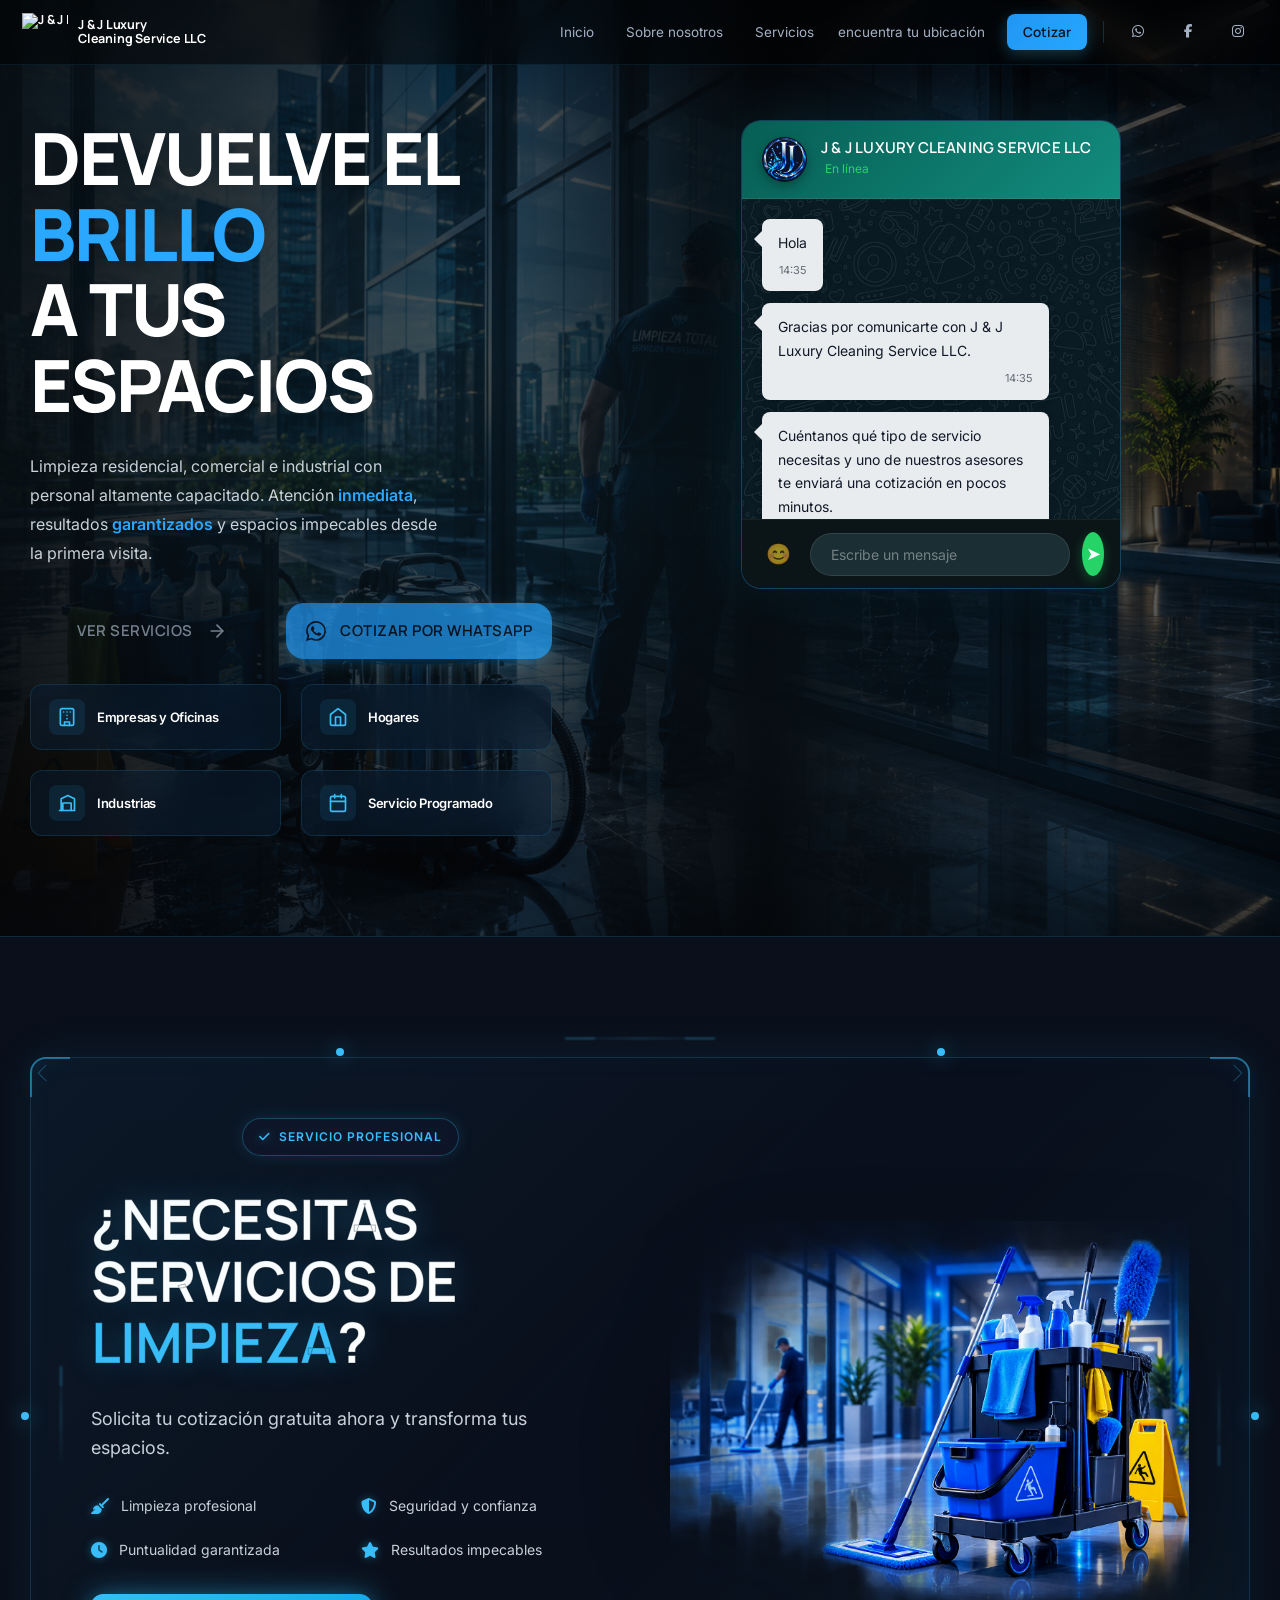
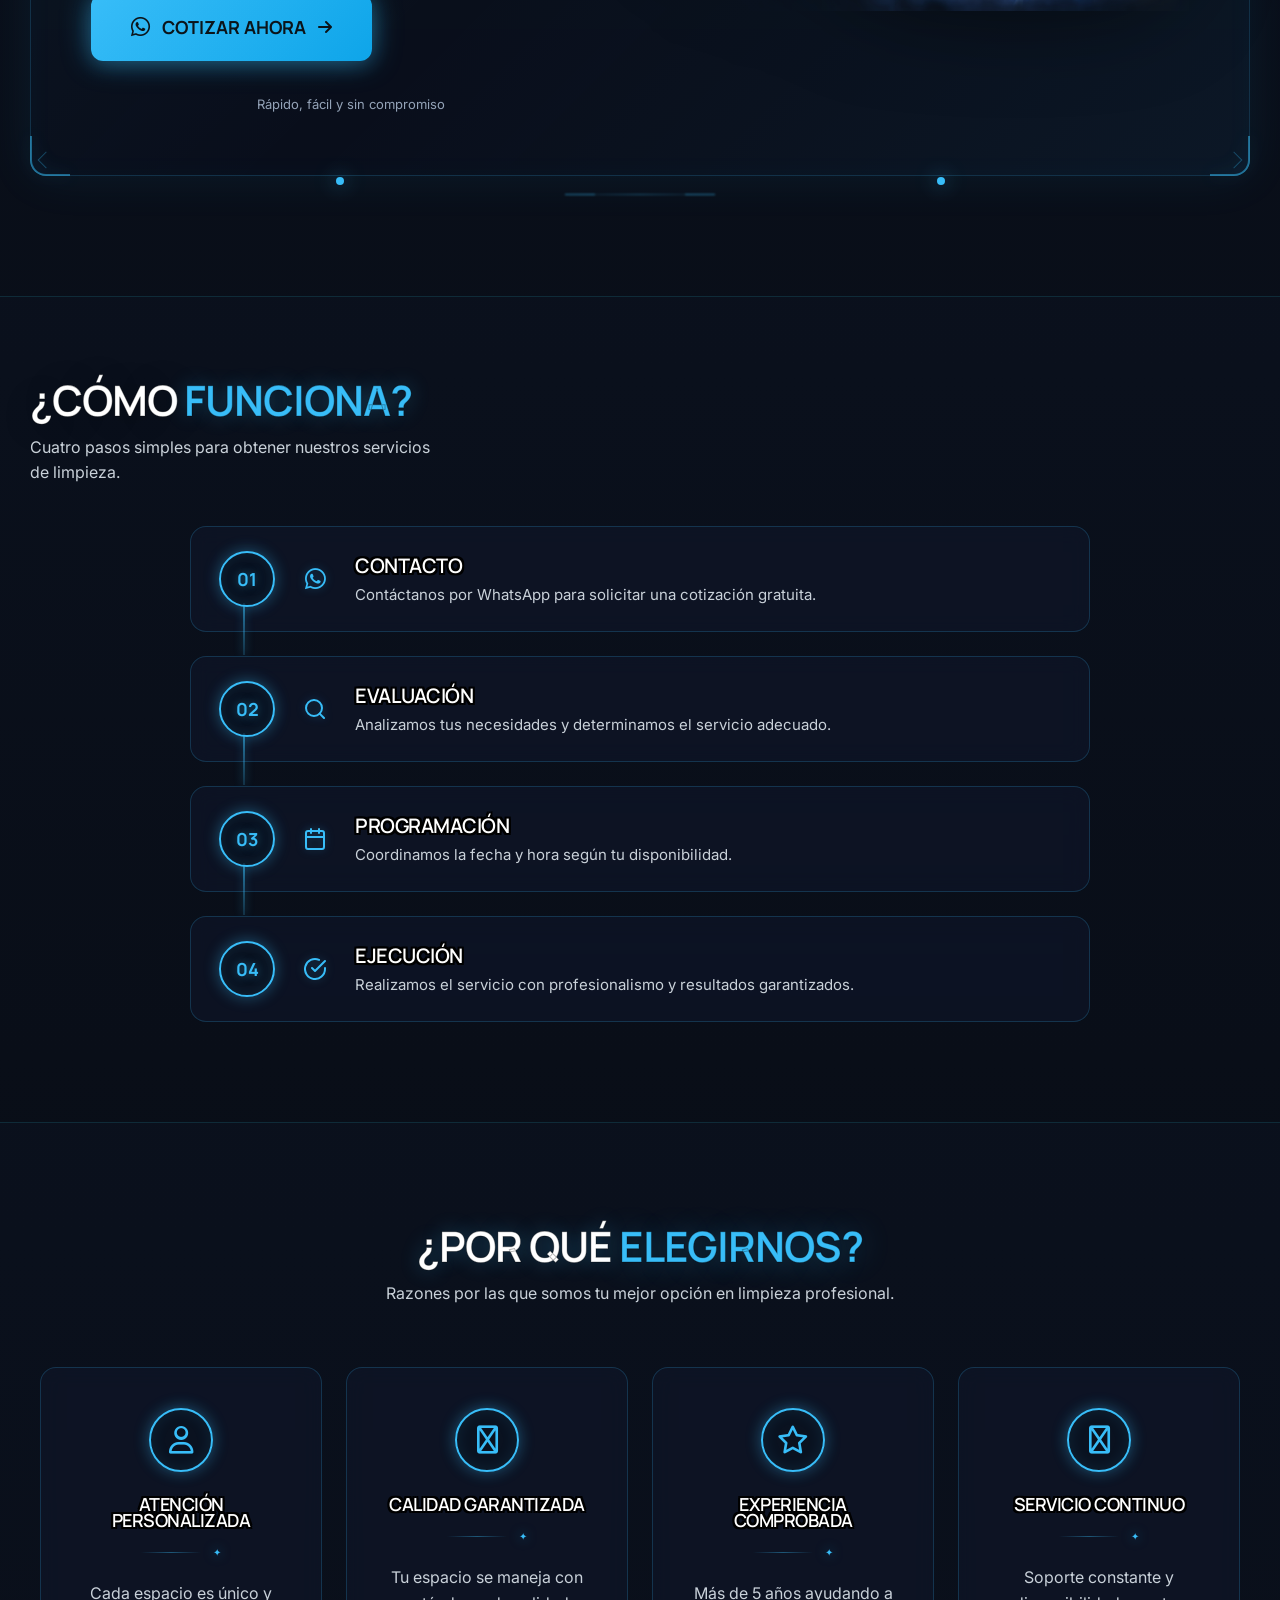
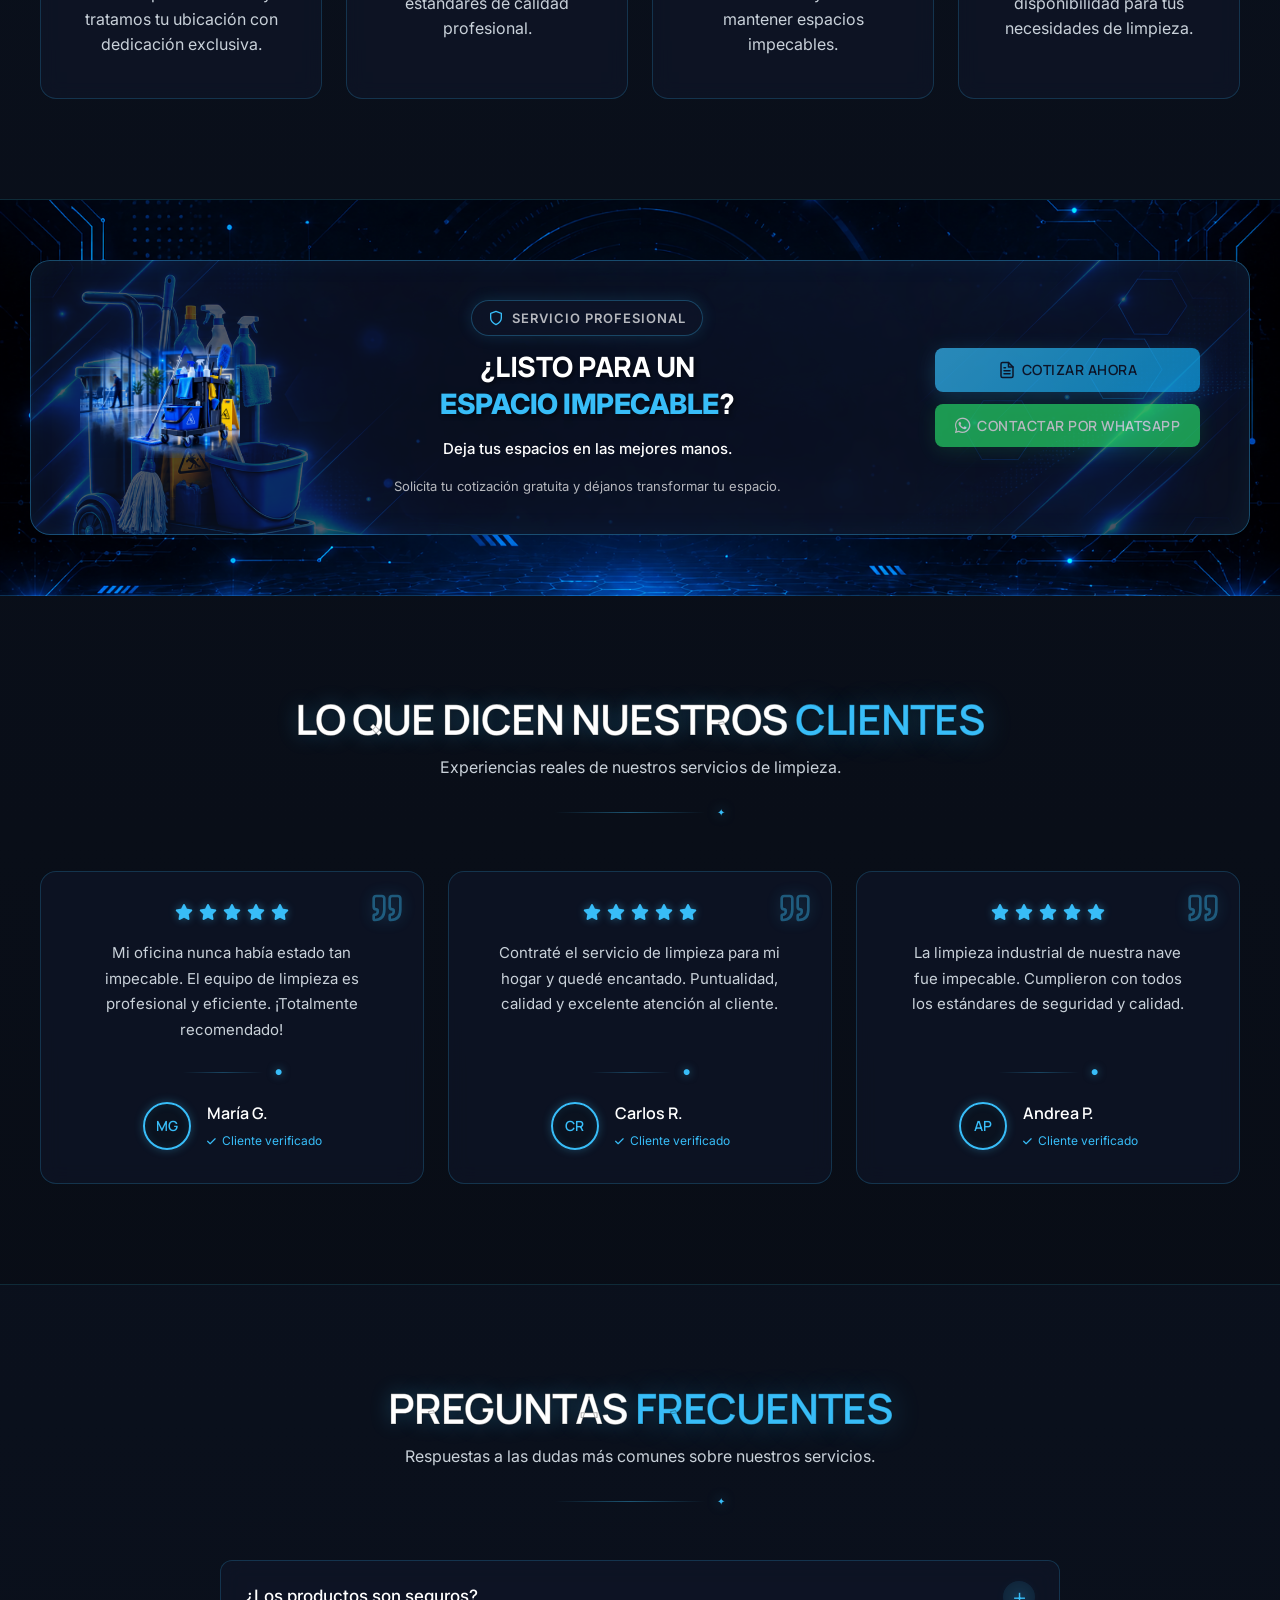
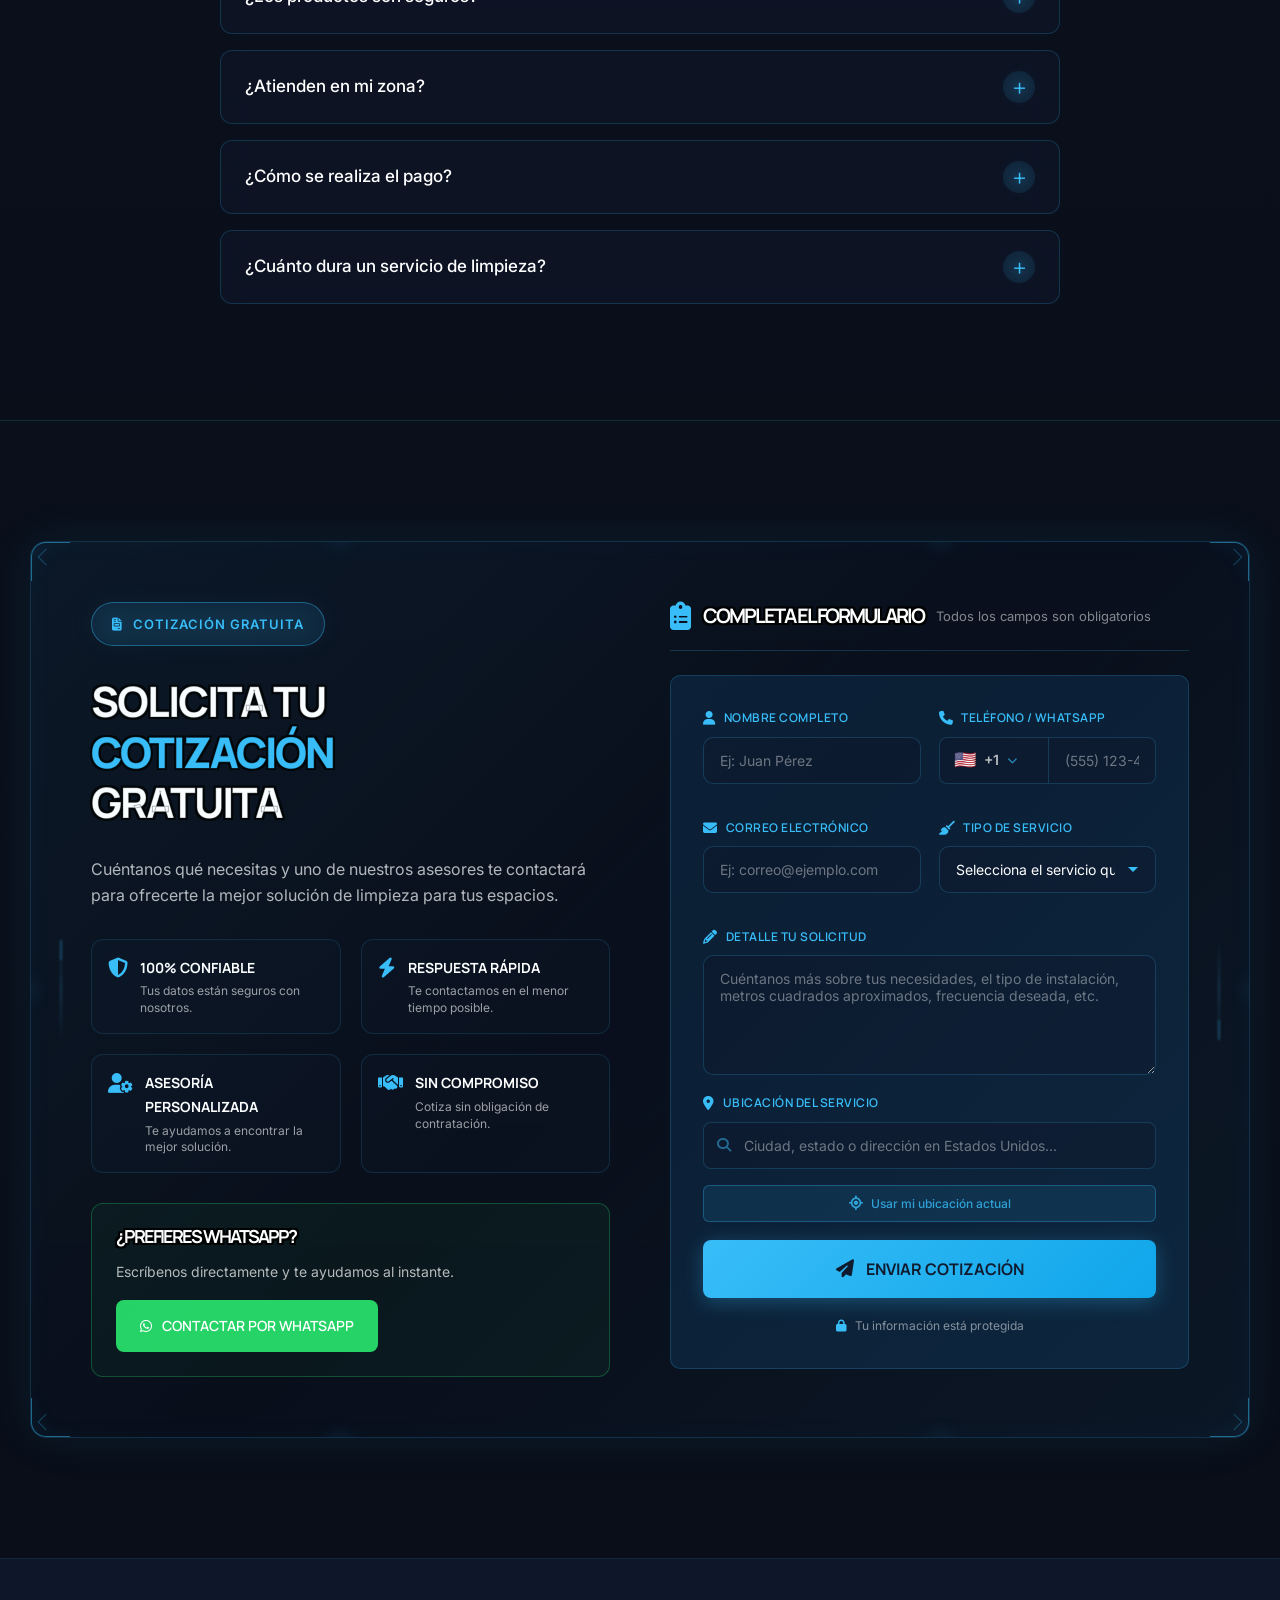
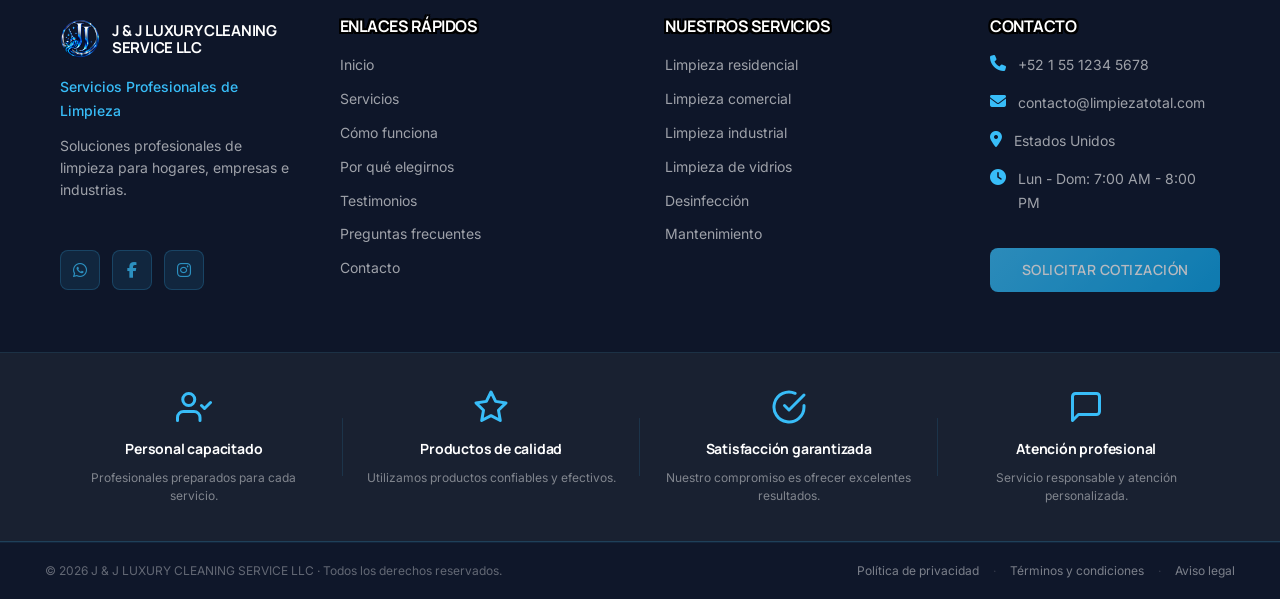
==== index.html @ 68d4bcda "logo" ====
<!DOCTYPE html>
<html lang="es">
<head>
<meta charset="UTF-8">
<meta name="viewport" content="width=device-width, initial-scale=1.0">
<title>J & J LUXURY CLEANING SERVICE LLC — Servicios Profesionales de Limpieza</title>
<meta name="description" content="Limpieza residencial, comercial e industrial con personal altamente capacitado. Atención rápida, resultados garantizados y espacios impecables desde la primera visita.">
<link rel="preconnect" href="https://fonts.googleapis.com">
<link href="https://fonts.googleapis.com/css2?family=Manrope:wght@400;500;600;700;800&family=Inter:wght@400;500;600;700&display=swap" rel="stylesheet">
<link rel="stylesheet" href="https://cdnjs.cloudflare.com/ajax/libs/font-awesome/6.5.1/css/all.min.css">
<link rel="stylesheet" href="styles.css">
<style>
  /* HEADER - Exact copy from ubicacion.html */
  header{
    position:fixed;
    top:0;
    left:0;
    right:0;
    z-index:1000;
    background:rgba(0,0,0,.5);
    backdrop-filter:blur(16px);
    -webkit-backdrop-filter:blur(16px);
    border-bottom:1px solid rgba(56,189,248,.1);
  }
  header nav{
    max-width:1180px;
    margin:0 auto;
    padding:0 28px;
    height:56px;
    display:flex;
    align-items:center;
    justify-content:space-between;
  }
  .logo{
    font-family:'Manrope',sans-serif;
    font-weight:700;
    font-size:16px;
    color:#fff;
    display:flex;
    align-items:center;
    gap:10px;
    letter-spacing:-0.5px;
    text-transform:uppercase;
  }
  .logo svg{color:#2196F3;}
  .nav-cta{
    display:flex;
    align-items:center;
    gap:24px;
  }
  .nav-cta a{
    font-family:'Inter',sans-serif;
    font-size:14px;
    color:#A3B0C3;
    padding:8px 14px;
    border-radius:8px;
    transition:all .25s ease;
    white-space:nowrap;
    text-decoration:none;
  }
  .nav-cta a:hover{
    color:#fff;
    background:rgba(56,189,248,.1);
  }
  .btn{
    display:inline-flex;
    align-items:center;
    justify-content:center;
    gap:6px;
    padding:10px 20px;
    border-radius:8px;
    font-family:'Manrope',sans-serif;
    font-size:14px;
    font-weight:600;
    cursor:pointer;
    transition:all .25s ease;
    border:none;
    text-decoration:none;
  }
  .header-social{
    display:inline-flex;
    align-items:center;
    justify-content:center;
    width:36px;
    height:36px;
    color:#A3B0C3;
    font-size:17px;
    transition:all .3s ease;
    margin-right:2px;
    text-decoration:none;
    background:transparent;
    border:none;
  }
  .header-social:hover{
    color:#fff;
    transform:translateY(-2px) scale(1.15);
  }
  .header-social:has(.fa-whatsapp):hover{
    color:#25D366;
    text-shadow:0 0 12px rgba(37,211,102,.6);
  }
  .header-social:has(.fa-facebook-f):hover{
    color:#1877F2;
    text-shadow:0 0 12px rgba(24,119,242,.6);
  }
  .header-social:has(.fa-instagram):hover{
    color:#E4405F;
    text-shadow:0 0 12px rgba(225,48,108,.6);
  }
  .header-divider{
    width:1px;
    height:24px;
    background:rgba(56,189,248,.2);
    margin:0 6px;
  }
  .btn-primary{
    background:linear-gradient(135deg,#2196F3,#25A7FF);
    color:#0B1220;
    box-shadow:0 4px 16px rgba(56,189,248,.3);
  }
  .btn-primary:hover{
    transform:translateY(-1px);
    box-shadow:0 6px 20px rgba(56,189,248,.5);
  }
  .btn-ghost{
    background:transparent;
    color:#A3B0C3;
  }
  .btn-ghost:hover{
    color:#fff;
    background:rgba(56,189,248,.1);
  }
  .mobile-menu-btn{
    display:none;
    align-items:center;
    justify-content:center;
    width:48px;
    height:48px;
    min-width:48px;
    min-height:48px;
    background:rgba(11,18,32,.95);
    border:1px solid rgba(56,189,248,.35);
    border-radius:10px;
    color:#fff;
    cursor:pointer;
    flex-shrink:0;
    box-shadow:0 4px 14px rgba(0,0,0,.45);
    -webkit-tap-highlight-color:transparent;
    touch-action:manipulation;
    user-select:none;
    transition:all .15s ease;
    position:relative;
    z-index:1001;
  }
  .mobile-menu-btn:hover{
    background:rgba(56,189,248,.15);
    border-color:rgba(56,189,248,.6);
  }
  .mobile-menu-btn:active{
    transform:scale(.92);
    background:rgba(56,189,248,.2);
  }
  .mobile-menu-btn svg{
    width:22px;
    height:22px;
    transition:transform .2s ease;
  }
  .mobile-menu-btn.active svg{
    transform:rotate(90deg);
  }

  /* Mobile Social Section */
  .mobile-social-section{
    display:none;
  }

  /* Modal Styles - Exact copy from ubicacion.html */
  .modal-overlay{
    position:fixed;
    inset:0;
    background:rgba(5,8,15,.78);
    backdrop-filter:blur(8px);
    -webkit-backdrop-filter:blur(8px);
    z-index:999;
    display:none;
    align-items:center;
    justify-content:center;
    padding:20px;
    animation:fadeIn .25s ease;
  }
  .modal-overlay.active{display:flex;}
  @keyframes fadeIn{from{opacity:0;}to{opacity:1;}}
  .modal-box{
    background:linear-gradient(160deg,#101E2C 0%,#0D1A28 100%);
    border:1px solid rgba(255,255,255,0.08);
    border-radius:20px;
    width:100%;max-width:540px;
    max-height:90vh;overflow-y:auto;
    box-shadow:0 30px 80px rgba(0,0,0,.6),0 0 60px rgba(33,150,243,.15);
    animation:slideUp .35s cubic-bezier(.16,1,.3,1);
  }
  @keyframes slideUp{from{opacity:0;transform:translateY(20px) scale(.97);}to{opacity:1;transform:translateY(0) scale(1);}}
  .modal-header{
    padding:22px 26px;
    border-bottom:1px solid rgba(255,255,255,0.08);
    display:flex;align-items:center;justify-content:space-between;gap:12px;
    position:sticky;top:0;background:rgba(16,30,44,.95);
    backdrop-filter:blur(10px);
    z-index:2;
  }
  .modal-title{font-size:18px;font-weight:700;color:#fff;}
  .modal-title i{color:#25A7FF;margin-right:8px;}
  .modal-close-btn{
    width:38px;height:38px;border-radius:10px;
    background:rgba(255,255,255,.06);
    color:#A3B0C3;
    display:flex;align-items:center;justify-content:center;
    transition:all .25s ease;
    font-size:15px;
    border:none;
    cursor:pointer;
  }
  .modal-close-btn:hover{background:rgba(239,68,68,.15);color:#EF4444;}
  .modal-body{padding:24px 26px;}
  .modal-place-info{
    background:rgba(33,150,243,.08);
    border:1px solid rgba(33,150,243,.25);
    border-radius:14px;
    padding:14px 16px;
    margin-bottom:22px;
    display:flex;align-items:center;gap:12px;
  }
  .modal-place-info i{color:#25A7FF;font-size:18px;}
  .modal-place-info strong{color:#fff;font-weight:600;}
  .form-group{margin-bottom:16px;}
  .form-label{
    display:block;font-size:12px;font-weight:500;
    color:#A3B0C3;margin-bottom:6px;
    text-transform:uppercase;letter-spacing:.5px;
  }
  .form-control{
    width:100%;padding:13px 14px;
    background:rgba(8,18,32,.8);
    border:1px solid rgba(255,255,255,0.08);
    border-radius:10px;
    color:#fff;
    font-family:'Inter',sans-serif;
    font-size:14px;
    transition:all .25s ease;
  }
  .form-control:focus{outline:none;border-color:#2196F3;box-shadow:0 0 0 3px rgba(33,150,243,.15);}
  .form-control::placeholder{color:rgba(255,255,255,.4);}
  select.form-control{cursor:pointer;appearance:none;-webkit-appearance:none;background-image:url("data:image/svg+xml,%3Csvg xmlns='http://www.w3.org/2000/svg' width='12' height='8' viewBox='0 0 12 8'%3E%3Cpath fill='%23A3B0C3' d='M6 8L0 0h12z'/%3E%3C/svg%3E");background-repeat:no-repeat;background-position:right 14px center;background-size:10px;padding-right:36px;}
  textarea.form-control{min-height:90px;resize:vertical;font-family:'Inter',sans-serif;}
  .btn-submit{
    width:100%;padding:14px;margin-top:8px;
    background:linear-gradient(135deg,#2196F3,#0D6EFD);
    color:#fff;
    border-radius:10px;
    font-size:14px;font-weight:600;
    letter-spacing:.5px;text-transform:uppercase;
    display:flex;align-items:center;justify-content:center;gap:8px;
    transition:all .3s ease;
    border:none;
    cursor:pointer;
  }
  .btn-submit:hover{background:linear-gradient(135deg,#168BE6,#2196F3);box-shadow:0 6px 20px rgba(33,150,243,.5);}

  /* Custom Phone Field */
  .phone-input-wrapper{
    position:relative;
    display:flex;
    align-items:stretch;
    width:100%;
  }
  .country-selector{
    display:flex;
    align-items:center;
    gap:8px;
    padding:0 14px;
    background:rgba(15,23,42,.5);
    border:1px solid rgba(56,189,248,.2);
    border-radius:8px 0 0 8px;
    cursor:pointer;
    transition:all .3s ease;
    flex-shrink:0;
    min-width:110px;
  }
  .country-selector:hover{background:rgba(56,189,248,.1);}
  .country-selector .flag{font-size:18px;}
  .country-selector .dial-code{
    color:rgba(255,255,255,.7);
    font-family:'Inter',sans-serif;
    font-size:14px;
    font-weight:600;
  }
  .country-selector .arrow{
    font-size:10px;
    color:rgba(56,189,248,.7);
    transition:transform .3s ease;
  }
  .country-selector.open .arrow{transform:rotate(180deg);}
  .phone-input-wrapper input[type="tel"]{
    flex:1;
    padding:14px 16px;
    background:rgba(15,23,42,.5);
    border:1px solid rgba(56,189,248,.2);
    border-left:none;
    border-radius:0 8px 8px 0;
    color:#fff;
    font-family:'Inter',sans-serif;
    font-size:14px;
    transition:all .3s ease;
    outline:none;
  }
  .phone-input-wrapper input::placeholder{color:rgba(255,255,255,.4);}
  .phone-input-wrapper input:focus{
    border-color:rgba(56,189,248,.6);
    background:rgba(15,23,42,.7);
    box-shadow:0 0 20px rgba(56,189,248,.2);
  }
  .country-dropdown{
    position:absolute;
    top:calc(100% + 8px);
    left:0;
    width:320px;
    background:rgba(15,23,42,.98);
    border:1px solid rgba(56,189,248,.3);
    border-radius:12px;
    box-shadow:0 10px 40px rgba(0,0,0,.6), 0 0 20px rgba(56,189,248,.1);
    z-index:100;
    display:none;
  }
  .country-dropdown.open{display:block;}
  .country-dropdown .search-box{
    display:flex;
    align-items:center;
    gap:10px;
    padding:12px;
    border-bottom:1px solid rgba(56,189,248,.1);
    position:relative;
  }
  .country-dropdown .search-box i{
    position:absolute;
    left:22px;
    top:50%;
    transform:translateY(-50%);
    color:rgba(56,189,248,.5);
    font-size:14px;
    pointer-events:none;
  }
  .country-dropdown .search-box input{
    flex:1;
    background:rgba(15,23,42,.8);
    border:1px solid rgba(56,189,248,.3);
    border-radius:6px;
    color:#fff;
    font-family:'Inter',sans-serif;
    font-size:13px;
    padding:8px 12px 8px 36px;
    outline:none;
  }
  .country-dropdown .search-box input::placeholder{color:rgba(255,255,255,.4);}
  .country-dropdown .search-box input:focus{border-color:rgba(56,189,248,.6);}
  .country-list{
    max-height:250px;
    overflow-y:auto;
  }
  .country-list::-webkit-scrollbar{width:6px;}
  .country-list::-webkit-scrollbar-track{background:rgba(15,23,42,.5);border-radius:3px;}
  .country-list::-webkit-scrollbar-thumb{background:rgba(56,189,248,.3);border-radius:3px;}
  .country-item{
    display:flex;
    align-items:center;
    gap:12px;
    padding:12px 14px;
    border-bottom:1px solid rgba(56,189,248,.1);
    cursor:pointer;
    transition:all .15s ease;
  }
  .country-item:hover{
    background:rgba(56,189,248,.15);
    padding-left:18px;
  }
  .country-item:last-child{border-bottom:none;}
  .country-flag{font-size:18px;}
  .country-name{
    flex:1;
    color:rgba(255,255,255,.8);
    font-family:'Inter',sans-serif;
    font-size:13px;
    font-weight:500;
  }
  .country-dial{
    color:rgba(56,189,248,.7);
    font-family:'Inter',sans-serif;
    font-size:13px;
    font-weight:600;
  }

  /* RESPONSIVE - Mobile menu */
  @media (max-width:900px){
    .header-social,.header-divider{display:none;}
    .nav-cta{
      display:none;
      position:absolute;
      top:56px;
      left:0;
      right:0;
      background:rgba(5,6,8,.98);
      backdrop-filter:blur(20px);
      -webkit-backdrop-filter:blur(20px);
      flex-direction:column;align-items:stretch;
      padding:16px 20px;
      gap:8px;
      border-bottom:1px solid rgba(255,255,255,0.08);
      z-index:999;
    }
    .nav-cta.open{
      display:flex;
    }
    .nav-cta a{padding:14px 16px;width:100%;text-align:center;border-radius:8px;}
    .nav-cta{align-items:center;}
    .nav-cta .btn-primary{width:fit-content;margin:0 auto;}
    /* Dropdown móvil: trigger centrado */
    .has-dropdown{width:100%;}
    .has-dropdown .btn{width:100%;justify-content:center;gap:8px;}
    .has-dropdown .btn .dd-caret{margin-left:0 !important;}
    .nav-dropdown{position:static !important;transform:none !important;background:rgba(5,6,8,.6) !important;border:1px solid rgba(56,189,248,.15) !important;box-shadow:none !important;border-radius:10px !important;margin:4px 0 6px !important;min-width:0 !important;padding:6px !important;display:none;animation:none !important;width:100% !important;}
    .nav-dropdown::before{display:none !important;}
    .has-dropdown.open .nav-dropdown{display:block;}
    .nav-dropdown a{justify-content:center !important;text-align:center !important;}
    .mobile-menu-btn{display:flex;}

    /* Mostrar sección de redes sociales en móvil */
    .mobile-social-section{
      display:flex;
      flex-direction:column;
      align-items:center;
      gap:12px;
      margin-top:8px;
      padding:16px 12px;
      background:rgba(56,189,248,.04);
      border:1px solid rgba(56,189,248,.12);
      border-radius:12px;
    }
    .mobile-social-label{
      font-family:'Manrope',sans-serif;
      font-size:12px;
      font-weight:600;
      color:rgba(255,255,255,.7);
      letter-spacing:1.5px;
      text-transform:uppercase;
      display:flex;
      align-items:center;
      gap:8px;
    }
    .mobile-social-label::after{
      content:'';
      display:inline-block;
      width:24px;
      height:2px;
      background:linear-gradient(90deg,transparent,#38BDF8,transparent);
      margin-left:8px;
      vertical-align:middle;
    }
    .mobile-social-icons{
      display:flex;
      gap:12px;
    }
    .mobile-social{
      display:flex;
      align-items:center;
      justify-content:center;
      width:46px;
      height:46px;
      border-radius:50%;
      background:rgba(15,23,42,.6);
      border:1px solid rgba(56,189,248,.4);
      color:#fff;
      font-size:17px;
      transition:all .2s ease;
      text-decoration:none;
      -webkit-tap-highlight-color:transparent;
      touch-action:manipulation;
    }
    .mobile-social:hover{
      transform:scale(1.08);
      border-color:#38BDF8;
      box-shadow:0 0 14px rgba(56,189,248,.5);
    }
    .mobile-social:active{transform:scale(.95);}
    .mobile-social:has(.fa-whatsapp):hover{
      background:rgba(37,211,102,.2);
      color:#25D366;
      border-color:#25D366;
    }
    .mobile-social:has(.fa-facebook-f):hover{
      background:rgba(24,119,242,.2);
      color:#1877F2;
      border-color:#1877F2;
    }
    .mobile-social:has(.fa-instagram):hover{
      background:rgba(225,48,108,.2);
      color:#E4405F;
      border-color:#E4405F;
    }

    /* Ocultar los header-social originales en móvil */
    .nav-cta .header-social,.nav-cta .header-divider{display:none;}
  }
</style>
</head>
<body>

<header>
  <nav>
      <div class="logo">
        <img src="img/logo.png" alt="J & J Luxury Cleaning Service LLC" class="brand-logo-img">
        <span class="logo-text">J &amp; J Luxury<br>Cleaning Service LLC</span>
      </div>
      <button class="mobile-menu-btn" aria-label="Abrir menú" id="mobileMenuBtn" aria-expanded="false">
        <svg viewBox="0 0 24 24" fill="none" stroke="currentColor" stroke-width="2" stroke-linecap="round" stroke-linejoin="round" aria-hidden="true">
          <line x1="3" y1="12" x2="21" y2="12"></line>
          <line x1="3" y1="6" x2="21" y2="6"></line>
          <line x1="3" y1="18" x2="21" y2="18"></line>
        </svg>
      </button>
      <div class="nav-cta" id="mainNav">
      <a class="btn btn-ghost" href="index.html">Inicio</a>
      <a class="btn btn-ghost" href="nosotros.html">Sobre nosotros</a>
      <div class="has-dropdown" id="serviciosDropdown">
        <div class="has-dropdown-trigger">
          <a class="btn btn-ghost has-dropdown-label" href="servicios.html" aria-haspopup="true" aria-expanded="false">Servicios</a>
          <button class="dd-toggle" type="button" aria-label="Abrir menú de servicios" aria-expanded="false"><i class="fa-solid fa-chevron-down dd-caret"></i></button>
        </div>
        <div class="nav-dropdown" role="menu">
          <a href="servicios.html#residencial" role="menuitem"><i class="fa-solid fa-house"></i> Limpieza residencial</a>
          <a href="servicios.html#comercial" role="menuitem"><i class="fa-solid fa-building"></i> Limpieza comercial</a>
          <a href="servicios.html#industrial" role="menuitem"><i class="fa-solid fa-industry"></i> Limpieza industrial</a>
          <a href="servicios.html#vidrios" role="menuitem"><i class="fa-solid fa-window-maximize"></i> Limpieza de vidrios</a>
          <a href="servicios.html#desinfeccion" role="menuitem"><i class="fa-solid fa-spray-can-sparkles"></i> Desinfección</a>
          <a href="servicios.html#mantenimiento" role="menuitem"><i class="fa-solid fa-screwdriver-wrench"></i> Mantenimiento</a>
        </div>
      </div>
      <a class="btn btn-ghost" href="ubicacion.html">encuentra tu ubicación</a>
      <button class="btn btn-primary" type="button" onclick="document.getElementById('contacto').scrollIntoView({behavior:'smooth'});">Cotizar</button>
      <div class="mobile-social-section">
        <span class="mobile-social-label">SÍGUENOS</span>
        <div class="mobile-social-icons">
          <a class="mobile-social" href="https://wa.me/5215512345678" target="_blank" title="WhatsApp" aria-label="WhatsApp"><i class="fa-brands fa-whatsapp"></i></a>
          <a class="mobile-social" href="https://www.facebook.com/" target="_blank" title="Facebook" aria-label="Facebook"><i class="fa-brands fa-facebook-f"></i></a>
          <a class="mobile-social" href="https://www.instagram.com/" target="_blank" title="Instagram" aria-label="Instagram"><i class="fa-brands fa-instagram"></i></a>
        </div>
      </div>
      <div class="header-divider"></div>
      <a class="header-social" href="https://wa.me/5215512345678" target="_blank" title="WhatsApp" aria-label="WhatsApp"><i class="fa-brands fa-whatsapp"></i></a>
      <a class="header-social" href="https://www.facebook.com/" target="_blank" title="Facebook" aria-label="Facebook"><i class="fa-brands fa-facebook-f"></i></a>
      <a class="header-social" href="https://www.instagram.com/" target="_blank" title="Instagram" aria-label="Instagram"><i class="fa-brands fa-instagram"></i></a>
    </div>
  </nav>
</header>

<section class="hero">
  <div class="wrap hero-grid">
    <div class="hero-content">
      <h1>
        DEVUELVE EL<br>
        <span class="accent">BRILLO</span><br>
        A TUS<br>
        ESPACIOS
      </h1>
      <p class="lead">Limpieza residencial, comercial e industrial con personal altamente capacitado. Atención <span class="highlight">inmediata</span>, resultados <span class="highlight">garantizados</span> y espacios impecables desde la primera visita.</p>
      <div class="hero-ctas">
        <a class="btn btn-ghost" href="servicios.html">
          VER SERVICIOS
          <svg width="20" height="20" viewBox="0 0 24 24" fill="none" stroke="currentColor" stroke-width="2" stroke-linecap="round" stroke-linejoin="round" style="margin-left:8px;" aria-hidden="true">
            <path d="M5 12h14"/>
            <path d="M12 5l7 7-7 7"/>
          </svg>
        </a>
        <a class="btn btn-primary" href="https://wa.me/5215512345678" target="_blank">
          <svg width="20" height="20" viewBox="0 0 24 24" fill="currentColor" style="margin-right:8px;" aria-hidden="true">
            <path d="M17.472 14.382c-.297-.149-1.758-.867-2.03-.967-.273-.099-.471-.148-.67.15-.197.297-.767.966-.94 1.164-.173.199-.347.223-.644.075-.297-.15-1.255-.463-2.39-1.475-.883-.788-1.48-1.761-1.653-2.059-.173-.297-.018-.458.13-.606.134-.133.298-.347.446-.52.149-.174.198-.298.298-.497.099-.198.05-.371-.025-.52-.075-.149-.669-1.612-.916-2.207-.242-.579-.487-.5-.669-.51-.173-.008-.371-.01-.57-.01-.198 0-.52.074-.792.372-.272.297-1.04 1.016-1.04 2.479 0 1.462 1.065 2.875 1.213 3.074.149.198 2.096 3.2 5.077 4.487.709.306 1.262.489 1.694.625.712.227 1.36.195 1.871.118.571-.085 1.758-.719 2.006-1.413.248-.694.248-1.289.173-1.413-.074-.124-.272-.198-.57-.347m-5.421 7.403h-.004a9.87 9.87 0 01-5.031-1.378l-.361-.214-3.741.982.998-3.648-.235-.374a9.86 9.86 0 01-1.51-5.26c.001-5.45 4.436-9.884 9.888-9.884 2.64 0 5.122 1.03 6.988 2.898a9.825 9.825 0 012.893 6.994c-.003 5.45-4.437 9.884-9.885 9.884m8.413-18.297A11.815 11.815 0 0012.05 0C5.495 0 .16 5.335.157 11.892c0 2.096.547 4.142 1.588 5.945L.057 24l6.305-1.654a11.882 11.882 0 005.683 1.448h.005c6.554 0 11.89-5.335 11.893-11.893a11.821 11.821 0 00-3.48-8.413z"/>
          </svg>
          COTIZAR POR WHATSAPP
        </a>
      </div>
      <div class="hero-cards">
        <div class="hero-card">
          <div class="hero-card-icon">
            <svg viewBox="0 0 24 24" fill="none" stroke="currentColor" stroke-width="2" stroke-linecap="round" stroke-linejoin="round" aria-hidden="true">
              <rect x="4" y="2" width="16" height="20" rx="2"/>
              <path d="M9 22v-4h6v4"/>
              <path d="M8 6h.01"/>
              <path d="M16 6h.01"/>
              <path d="M12 6h.01"/>
              <path d="M12 10h.01"/>
              <path d="M12 14h.01"/>
            </svg>
          </div>
          <div class="hero-card-text">Empresas y Oficinas</div>
        </div>
        <div class="hero-card">
          <div class="hero-card-icon">
            <svg viewBox="0 0 24 24" fill="none" stroke="currentColor" stroke-width="2" stroke-linecap="round" stroke-linejoin="round" aria-hidden="true">
              <path d="M3 9l9-7 9 7v11a2 2 0 0 1-2 2H5a2 2 0 0 1-2-2z"/>
              <polyline points="9,22 9,12 15,12 15,22"/>
            </svg>
          </div>
          <div class="hero-card-text">Hogares</div>
        </div>
        <div class="hero-card">
          <div class="hero-card-icon">
            <svg viewBox="0 0 24 24" fill="none" stroke="currentColor" stroke-width="2" stroke-linecap="round" stroke-linejoin="round" aria-hidden="true">
              <path d="M3 21h18"/>
              <path d="M5 21V7l8-4 8 4v14"/>
              <path d="M17 21v-8.5a.5.5 0 0 0-.5-.5h-9a.5.5 0 0 0-.5.5V21"/>
            </svg>
          </div>
          <div class="hero-card-text">Industrias</div>
        </div>
        <div class="hero-card">
          <div class="hero-card-icon">
            <svg viewBox="0 0 24 24" fill="none" stroke="currentColor" stroke-width="2" stroke-linecap="round" stroke-linejoin="round" aria-hidden="true">
              <rect x="3" y="4" width="18" height="18" rx="2" ry="2"/>
              <line x1="16" y1="2" x2="16" y2="6"/>
              <line x1="8" y1="2" x2="8" y2="6"/>
              <line x1="3" y1="10" x2="21" y2="10"/>
            </svg>
          </div>
          <div class="hero-card-text">Servicio Programado</div>
        </div>
      </div>
    </div>
    <div class="hero-right">
      <div class="whatsapp-widget">
        <div class="whatsapp-header">
          <img class="whatsapp-profile" src="img/Logo.png" alt="J & J Luxury Cleaning Service LLC">
          <div class="whatsapp-header-content">
            <div class="whatsapp-name">J &amp; J Luxury Cleaning Service LLC</div>
            <div class="whatsapp-status">
              <span class="whatsapp-status-dot"></span>
              En línea
            </div>
          </div>
        </div>
        <div class="whatsapp-chat-area">
          <div class="whatsapp-message">
            <div class="whatsapp-message-text">Hola</div>
            <div class="whatsapp-message-time">14:35</div>
          </div>
          <div class="whatsapp-message">
            <div class="whatsapp-message-text">Gracias por comunicarte con J &amp; J Luxury Cleaning Service LLC.</div>
            <div class="whatsapp-message-time">14:35</div>
          </div>
          <div class="whatsapp-message">
            <div class="whatsapp-message-text">Cuéntanos qué tipo de servicio necesitas y uno de nuestros asesores te enviará una cotización en pocos minutos.</div>
            <div class="whatsapp-message-time">14:35</div>
          </div>
        </div>
      <div class="whatsapp-input-area">
        <div class="emoji-picker-container">
          <button class="whatsapp-emoji-btn" onclick="toggleEmojiPicker()">😊</button>
          <div class="emoji-picker" id="emojiPicker">
            <div class="emoji-grid">
              <span class="emoji-item" onclick="insertEmoji('😀')">😀</span>
              <span class="emoji-item" onclick="insertEmoji('😊')">😊</span>
              <span class="emoji-item" onclick="insertEmoji('😁')">😁</span>
              <span class="emoji-item" onclick="insertEmoji('🤗')">🤗</span>
              <span class="emoji-item" onclick="insertEmoji('😎')">😎</span>
              <span class="emoji-item" onclick="insertEmoji('🥰')">🥰</span>
              <span class="emoji-item" onclick="insertEmoji('🙂')">🙂</span>
              <span class="emoji-item" onclick="insertEmoji('😉')">😉</span>
              <span class="emoji-item" onclick="insertEmoji('👍')">👍</span>
              <span class="emoji-item" onclick="insertEmoji('👎')">👎</span>
              <span class="emoji-item" onclick="insertEmoji('👌')">👌</span>
              <span class="emoji-item" onclick="insertEmoji('🙏')">🙏</span>
              <span class="emoji-item" onclick="insertEmoji('🤝')">🤝</span>
              <span class="emoji-item" onclick="insertEmoji('💪')">💪</span>
              <span class="emoji-item" onclick="insertEmoji('👋')">👋</span>
              <span class="emoji-item" onclick="insertEmoji('🙌')">🙌</span>
              <span class="emoji-item" onclick="insertEmoji('🧽')">🧽</span>
              <span class="emoji-item" onclick="insertEmoji('🧴')">🧴</span>
              <span class="emoji-item" onclick="insertEmoji('🧼')">🧼</span>
              <span class="emoji-item" onclick="insertEmoji('🪣')">🪣</span>
              <span class="emoji-item" onclick="insertEmoji('🧹')">🧹</span>
              <span class="emoji-item" onclick="insertEmoji('🧺')">🧺</span>
              <span class="emoji-item" onclick="insertEmoji('🧻')">🧻</span>
              <span class="emoji-item" onclick="insertEmoji('🪥')">🪥</span>
              <span class="emoji-item" onclick="insertEmoji('🧯')">🧯</span>
              <span class="emoji-item" onclick="insertEmoji('🚿')">🚿</span>
              <span class="emoji-item" onclick="insertEmoji('🛁')">🛁</span>
              <span class="emoji-item" onclick="insertEmoji('🪒')">🪒</span>
              <span class="emoji-item" onclick="insertEmoji('🧊')">🧊</span>
              <span class="emoji-item" onclick="insertEmoji('💧')">💧</span>
              <span class="emoji-item" onclick="insertEmoji('✨')">✨</span>
              <span class="emoji-item" onclick="insertEmoji('⭐')">⭐</span>
              <span class="emoji-item" onclick="insertEmoji('🌟')">🌟</span>
              <span class="emoji-item" onclick="insertEmoji('💎')">💎</span>
              <span class="emoji-item" onclick="insertEmoji('🏠')">🏠</span>
              <span class="emoji-item" onclick="insertEmoji('🏢')">🏢</span>
              <span class="emoji-item" onclick="insertEmoji('🏭')">🏭</span>
              <span class="emoji-item" onclick="insertEmoji('🪟')">🪟</span>
              <span class="emoji-item" onclick="insertEmoji('🚪')">🚪</span>
              <span class="emoji-item" onclick="insertEmoji('🛋️')">🛋️</span>
              <span class="emoji-item" onclick="insertEmoji('🧽')">🧽</span>
              <span class="emoji-item" onclick="insertEmoji('🪞')">🪞</span>
              <span class="emoji-item" onclick="insertEmoji('🌿')">🌿</span>
              <span class="emoji-item" onclick="insertEmoji('🍃')">🍃</span>
              <span class="emoji-item" onclick="insertEmoji('🌱')">🌱</span>
              <span class="emoji-item" onclick="insertEmoji('✅')">✅</span>
              <span class="emoji-item" onclick="insertEmoji('✔️')">✔️</span>
              <span class="emoji-item" onclick="insertEmoji('❌')">❌</span>
              <span class="emoji-item" onclick="insertEmoji('⚠️')">⚠️</span>
            </div>
          </div>
        </div>
        <input type="text" class="whatsapp-input" id="mensajeWhatsapp" placeholder="Escribe un mensaje" onkeypress="handleKeyPress(event)">
        <button class="whatsapp-send-btn" onclick="enviarWhatsApp()">➤</button>
      </div>
      <div class="whatsapp-error" id="whatsappError">Por favor escribe tu consulta antes de continuar.</div>
    </div>
  </div>
</section>

<section id="cta-final">
  <div class="wrap">
    <div class="cta-hud-frame">
      <div class="hud-corner hud-top-left"></div>
      <div class="hud-corner hud-top-right"></div>
      <div class="hud-corner hud-bottom-left"></div>
      <div class="hud-corner hud-bottom-right"></div>
      <div class="hud-line hud-line-top"></div>
      <div class="hud-line hud-line-bottom"></div>
      <div class="hud-line hud-line-left"></div>
      <div class="hud-line hud-line-right"></div>
      <div class="hud-point hud-point-1"></div>
      <div class="hud-point hud-point-2"></div>
      <div class="hud-point hud-point-3"></div>
      <div class="hud-point hud-point-4"></div>
      <div class="hud-point hud-point-5"></div>
      <div class="hud-point hud-point-6"></div>
      <div class="cta-container">
        <div class="cta-content">
          <div class="cta-badge">
            <i class="fa-solid fa-check"></i>
            <span>SERVICIO PROFESIONAL</span>
          </div>
          <h2 class="cta-title">
            ¿NECESITAS<br>
            SERVICIOS DE<br>
            <span class="accent">LIMPIEZA</span>?
          </h2>
          <p class="cta-subtitle">Solicita tu cotización gratuita ahora y transforma tus espacios.</p>
          <div class="cta-benefits">
            <div class="benefit-item">
              <i class="fa-solid fa-broom"></i>
              <span>Limpieza profesional</span>
            </div>
            <div class="benefit-item">
              <i class="fa-solid fa-shield-halved"></i>
              <span>Seguridad y confianza</span>
            </div>
            <div class="benefit-item">
              <i class="fa-solid fa-clock"></i>
              <span>Puntualidad garantizada</span>
            </div>
            <div class="benefit-item">
              <i class="fa-solid fa-star"></i>
              <span>Resultados impecables</span>
            </div>
          </div>
          <a class="cta-button" href="#contacto">
            <i class="fa-brands fa-whatsapp"></i>
            <span>COTIZAR AHORA</span>
            <i class="fa-solid fa-arrow-right"></i>
          </a>
          <p class="cta-note">Rápido, fácil y sin compromiso</p>
        </div>
        <div class="cta-visual">
          <img src="img/Carrito_Fondo_Anuncio.png" alt="Carrito profesional de limpieza" class="cta-image">
        </div>
      </div>
    </div>
  </div>
</section>

<section id="como-funciona">
  <div class="wrap">
    <div class="section-head">
      <h2>¿CÓMO <span class="accent">FUNCIONA?</span></h2>
      <p>Cuatro pasos simples para obtener nuestros servicios de limpieza.</p>
    </div>
    <div class="process-timeline">
      <div class="timeline-step">
        <div class="timeline-number">01</div>
        <div class="timeline-icon">
          <i class="fa-brands fa-whatsapp"></i>
        </div>
        <div class="timeline-content">
          <h3>CONTACTO</h3>
          <p>Contáctanos por WhatsApp para solicitar una cotización gratuita.</p>
        </div>
      </div>
      <div class="timeline-step">
        <div class="timeline-number">02</div>
        <div class="timeline-icon">
          <svg width="24" height="24" viewBox="0 0 24 24" fill="none" stroke="currentColor" stroke-width="2" stroke-linecap="round" stroke-linejoin="round" aria-hidden="true">
            <circle cx="11" cy="11" r="8"/>
            <line x1="21" y1="21" x2="16.65" y2="16.65"/>
          </svg>
        </div>
        <div class="timeline-content">
          <h3>EVALUACIÓN</h3>
          <p>Analizamos tus necesidades y determinamos el servicio adecuado.</p>
        </div>
      </div>
      <div class="timeline-step">
        <div class="timeline-number">03</div>
        <div class="timeline-icon">
          <svg width="24" height="24" viewBox="0 0 24 24" fill="none" stroke="currentColor" stroke-width="2" stroke-linecap="round" stroke-linejoin="round" aria-hidden="true">
            <rect x="3" y="4" width="18" height="18" rx="2" ry="2"/>
            <line x1="16" y1="2" x2="16" y2="6"/>
            <line x1="8" y1="2" x2="8" y2="6"/>
            <line x1="3" y1="10" x2="21" y2="10"/>
          </svg>
        </div>
        <div class="timeline-content">
          <h3>PROGRAMACIÓN</h3>
          <p>Coordinamos la fecha y hora según tu disponibilidad.</p>
        </div>
      </div>
      <div class="timeline-step">
        <div class="timeline-number">04</div>
        <div class="timeline-icon">
          <svg width="24" height="24" viewBox="0 0 24 24" fill="none" stroke="currentColor" stroke-width="2" stroke-linecap="round" stroke-linejoin="round" aria-hidden="true">
            <path d="M22 11.08V12a10 10 0 1 1-5.93-9.14"/>
            <polyline points="22 4 12 14.01 9 11.01"/>
          </svg>
        </div>
        <div class="timeline-content">
          <h3>EJECUCIÓN</h3>
          <p>Realizamos el servicio con profesionalismo y resultados garantizados.</p>
        </div>
      </div>
    </div>
  </div>
</section>

<section id="por-que-elegirnos">
  <div class="wrap">
    <div class="section-head">
      <h2>¿Por Qué <span class="accent">Elegirnos?</span></h2>
      <p>Razones por las que somos tu mejor opción en limpieza profesional.</p>
    </div>
    <div class="engage-grid">
      <div class="engage-card">
        <div class="engage-card-icon">
          <i class="fa-regular fa-user"></i>
        </div>
        <h3>Atención Personalizada</h3>
        <div class="card-separator"></div>
        <p>Cada espacio es único y tratamos tu ubicación con dedicación exclusiva.</p>
      </div>
      <div class="engage-card">
        <div class="engage-card-icon">
          <i class="fa-regular fa-shield-halved"></i>
        </div>
        <h3>Calidad Garantizada</h3>
        <div class="card-separator"></div>
        <p>Tu espacio se maneja con estándares de calidad profesional.</p>
      </div>
      <div class="engage-card">
        <div class="engage-card-icon">
          <i class="fa-regular fa-star"></i>
        </div>
        <h3>Experiencia Comprobada</h3>
        <div class="card-separator"></div>
        <p>Más de 5 años ayudando a mantener espacios impecables.</p>
      </div>
      <div class="engage-card">
        <div class="engage-card-icon">
          <i class="fa-regular fa-headset"></i>
        </div>
        <h3>Servicio Continuo</h3>
        <div class="card-separator"></div>
        <p>Soporte constante y disponibilidad para tus necesidades de limpieza.</p>
      </div>
    </div>
  </div>
</section>

<!-- CTA Final -->
<section class="footer-cta">
  <div class="wrap">
    <div class="cta-banner">
      <div class="cta-banner-bg"></div>
      <div class="cta-banner-border"></div>
      <div class="cta-banner-content">
        <img src="img/Carrito_Fondo_Anuncio.png" alt="Carrito profesional de limpieza" class="cta-carrito-image">
        <div class="cta-text">
          <div class="cta-badge">
            <svg viewBox="0 0 24 24" fill="none" stroke="currentColor" stroke-width="2" stroke-linecap="round" stroke-linejoin="round">
              <path d="M12 22s8-4 8-10V5l-8-3-8 3v7c0 6 8 10 8 10z"/>
            </svg>
            <span>SERVICIO PROFESIONAL</span>
          </div>
          <h2>¿LISTO PARA UN<br><span class="accent">ESPACIO IMPECABLE</span>?</h2>
          <p>Deja tus espacios en las mejores manos.</p>
          <span>Solicita tu cotización gratuita y déjanos transformar tu espacio.</span>
        </div>
        <div class="cta-buttons">
          <a class="btn btn-cta-primary" href="#contacto">
            <svg viewBox="0 0 24 24" fill="none" stroke="currentColor" stroke-width="2" stroke-linecap="round" stroke-linejoin="round" aria-hidden="true">
              <path d="M14 2H6a2 2 0 0 0-2 2v16a2 2 0 0 0 2 2h12a2 2 0 0 0 2-2V8z"/>
              <polyline points="14,2 14,8 20,8"/>
              <line x1="16" y1="13" x2="8" y2="13"/>
              <line x1="16" y1="17" x2="8" y2="17"/>
              <polyline points="10,9 9,9 8,9"/>
            </svg>
            COTIZAR AHORA
          </a>
          <a class="btn btn-cta-whatsapp" href="https://wa.me/5215512345678" target="_blank">
            <i class="fa-brands fa-whatsapp"></i>
            CONTACTAR POR WHATSAPP
          </a>
        </div>
      </div>
    </div>
  </div>
</section>

<section id="testimonios">
  <div class="wrap">
    <div class="section-head">
      <h2>Lo que dicen nuestros <span class="accent">CLIENTES</span></h2>
      <p>Experiencias reales de nuestros servicios de limpieza.</p>
      <div class="section-separator"></div>
    </div>
    <div class="testi-grid">
      <div class="testi-card">
        <div class="testi-quote-icon">
          <svg width="24" height="24" viewBox="0 0 24 24" fill="none" stroke="currentColor" stroke-width="2" stroke-linecap="round" stroke-linejoin="round">
            <path d="M3 21c3 0 7-1 7-8V5c0-1.25-.756-2.017-2-2H4c-1.25 0-2 .75-2 1.972V11c0 1.25.75 2 2 2 1 0 1 0 1 1v1c0 1-1 2-2 2s-1 .008-1 1.031V20c0 1 0 1 1 1z"/>
            <path d="M15 21c3 0 7-1 7-8V5c0-1.25-.757-2.017-2-2h-4c-1.25 0-2 .75-2 1.972V11c0 1.25.75 2 2 2 1 0 1 0 1 1v1c0 1-1 2-2 2s-1 .008-1 1.031V20c0 1 0 1 1 1z"/>
          </svg>
        </div>
        <div class="testi-stars">
          <i class="fa-solid fa-star"></i>
          <i class="fa-solid fa-star"></i>
          <i class="fa-solid fa-star"></i>
          <i class="fa-solid fa-star"></i>
          <i class="fa-solid fa-star"></i>
        </div>
        <p class="quote">Mi oficina nunca había estado tan impecable. El equipo de limpieza es profesional y eficiente. ¡Totalmente recomendado!</p>
        <div class="testi-separator"></div>
        <div class="testi-client">
          <div class="testi-avatar">MG</div>
          <div class="testi-client-info">
            <span class="testi-name">María G.</span>
            <span class="testi-verified"><i class="fa-solid fa-check"></i> Cliente verificado</span>
          </div>
        </div>
      </div>
      <div class="testi-card">
        <div class="testi-quote-icon">
          <svg width="24" height="24" viewBox="0 0 24 24" fill="none" stroke="currentColor" stroke-width="2" stroke-linecap="round" stroke-linejoin="round">
            <path d="M3 21c3 0 7-1 7-8V5c0-1.25-.756-2.017-2-2H4c-1.25 0-2 .75-2 1.972V11c0 1.25.75 2 2 2 1 0 1 0 1 1v1c0 1-1 2-2 2s-1 .008-1 1.031V20c0 1 0 1 1 1z"/>
            <path d="M15 21c3 0 7-1 7-8V5c0-1.25-.757-2.017-2-2h-4c-1.25 0-2 .75-2 1.972V11c0 1.25.75 2 2 2 1 0 1 0 1 1v1c0 1-1 2-2 2s-1 .008-1 1.031V20c0 1 0 1 1 1z"/>
          </svg>
        </div>
        <div class="testi-stars">
          <i class="fa-solid fa-star"></i>
          <i class="fa-solid fa-star"></i>
          <i class="fa-solid fa-star"></i>
          <i class="fa-solid fa-star"></i>
          <i class="fa-solid fa-star"></i>
        </div>
        <p class="quote">Contraté el servicio de limpieza para mi hogar y quedé encantado. Puntualidad, calidad y excelente atención al cliente.</p>
        <div class="testi-separator"></div>
        <div class="testi-client">
          <div class="testi-avatar">CR</div>
          <div class="testi-client-info">
            <span class="testi-name">Carlos R.</span>
            <span class="testi-verified"><i class="fa-solid fa-check"></i> Cliente verificado</span>
          </div>
        </div>
      </div>
      <div class="testi-card">
        <div class="testi-quote-icon">
          <svg width="24" height="24" viewBox="0 0 24 24" fill="none" stroke="currentColor" stroke-width="2" stroke-linecap="round" stroke-linejoin="round">
            <path d="M3 21c3 0 7-1 7-8V5c0-1.25-.756-2.017-2-2H4c-1.25 0-2 .75-2 1.972V11c0 1.25.75 2 2 2 1 0 1 0 1 1v1c0 1-1 2-2 2s-1 .008-1 1.031V20c0 1 0 1 1 1z"/>
            <path d="M15 21c3 0 7-1 7-8V5c0-1.25-.757-2.017-2-2h-4c-1.25 0-2 .75-2 1.972V11c0 1.25.75 2 2 2 1 0 1 0 1 1v1c0 1-1 2-2 2s-1 .008-1 1.031V20c0 1 0 1 1 1z"/>
          </svg>
        </div>
        <div class="testi-stars">
          <i class="fa-solid fa-star"></i>
          <i class="fa-solid fa-star"></i>
          <i class="fa-solid fa-star"></i>
          <i class="fa-solid fa-star"></i>
          <i class="fa-solid fa-star"></i>
        </div>
        <p class="quote">La limpieza industrial de nuestra nave fue impecable. Cumplieron con todos los estándares de seguridad y calidad.</p>
        <div class="testi-separator"></div>
        <div class="testi-client">
          <div class="testi-avatar">AP</div>
          <div class="testi-client-info">
            <span class="testi-name">Andrea P.</span>
            <span class="testi-verified"><i class="fa-solid fa-check"></i> Cliente verificado</span>
          </div>
        </div>
      </div>
    </div>
  </div>
</section>

<section id="faq">
  <div class="wrap">
    <div class="section-head">
      <h2>Preguntas <span class="accent">Frecuentes</span></h2>
      <p>Respuestas a las dudas más comunes sobre nuestros servicios.</p>
      <div class="section-separator"></div>
    </div>
    <div class="faq-item">
      <div class="faq-question">
        <span>¿Los productos son seguros?</span>
        <span class="faq-toggle">+</span>
      </div>
      <div class="faq-answer"><div class="faq-answer-inner">Sí, utilizamos productos ecológicos y seguros para mascotas y niños. Tu seguridad es nuestra prioridad.</div></div>
    </div>
    <div class="faq-item">
      <div class="faq-question">
        <span>¿Atienden en mi zona?</span>
        <span class="faq-toggle">+</span>
      </div>
      <div class="faq-answer"><div class="faq-answer-inner">Sí, cubrimos toda la ciudad y zonas metropolitanas. Contáctanos para verificar disponibilidad en tu área.</div></div>
    </div>
    <div class="faq-item">
      <div class="faq-question">
        <span>¿Cómo se realiza el pago?</span>
        <span class="faq-toggle">+</span>
      </div>
      <div class="faq-answer"><div class="faq-answer-inner">Aceptamos transferencia bancaria, tarjeta de crédito/débito, efectivo y métodos digitales como PayPal.</div></div>
    </div>
    <div class="faq-item">
      <div class="faq-question">
        <span>¿Cuánto dura un servicio de limpieza?</span>
        <span class="faq-toggle">+</span>
      </div>
      <div class="faq-answer"><div class="faq-answer-inner">Depende del tamaño del espacio y tipo de servicio, generalmente entre 2 y 6 horas.</div></div>
    </div>
  </div>
</section>

<section id="contacto">
  <div class="wrap">
    <div class="form-hud-frame">
      <div class="hud-corner hud-top-left"></div>
      <div class="hud-corner hud-top-right"></div>
      <div class="hud-corner hud-bottom-left"></div>
      <div class="hud-corner hud-bottom-right"></div>
      <div class="hud-line hud-line-top"></div>
      <div class="hud-line hud-line-bottom"></div>
      <div class="hud-line hud-line-left"></div>
      <div class="hud-line hud-line-right"></div>
      <div class="hud-point hud-point-1"></div>
      <div class="hud-point hud-point-2"></div>
      <div class="hud-point hud-point-3"></div>
      <div class="hud-point hud-point-4"></div>
      <div class="hud-point hud-point-5"></div>
      <div class="hud-point hud-point-6"></div>
      <div class="form-container">
        <div class="form-left">
          <div class="form-badge">
            <i class="fa-solid fa-file-invoice"></i>
            <span>COTIZACIÓN GRATUITA</span>
          </div>
          <h2 class="form-title">
            SOLICITA TU<br>
            <span class="accent">COTIZACIÓN</span><br>
            GRATUITA
          </h2>
          <p class="form-subtitle">Cuéntanos qué necesitas y uno de nuestros asesores te contactará para ofrecerte la mejor solución de limpieza para tus espacios.</p>
          <div class="form-benefits">
            <div class="form-benefit">
              <i class="fa-solid fa-shield-halved"></i>
              <div class="benefit-content">
                <span class="benefit-title">100% CONFIABLE</span>
                <span class="benefit-desc">Tus datos están seguros con nosotros.</span>
              </div>
            </div>
            <div class="form-benefit">
              <i class="fa-solid fa-bolt"></i>
              <div class="benefit-content">
                <span class="benefit-title">RESPUESTA RÁPIDA</span>
                <span class="benefit-desc">Te contactamos en el menor tiempo posible.</span>
              </div>
            </div>
            <div class="form-benefit">
              <i class="fa-solid fa-user-gear"></i>
              <div class="benefit-content">
                <span class="benefit-title">ASESORÍA PERSONALIZADA</span>
                <span class="benefit-desc">Te ayudamos a encontrar la mejor solución.</span>
              </div>
            </div>
            <div class="form-benefit">
              <i class="fa-solid fa-handshake"></i>
              <div class="benefit-content">
                <span class="benefit-title">SIN COMPROMISO</span>
                <span class="benefit-desc">Cotiza sin obligación de contratación.</span>
              </div>
            </div>
          </div>
          <div class="form-whatsapp">
            <h3 class="whatsapp-title">¿PREFIERES WHATSAPP?</h3>
            <p class="whatsapp-text">Escríbenos directamente y te ayudamos al instante.</p>
            <a class="whatsapp-btn" href="https://wa.me/5215512345678" target="_blank">
              <i class="fa-brands fa-whatsapp"></i>
              <span>CONTACTAR POR WHATSAPP</span>
            </a>
          </div>
        </div>
        <div class="form-right">
          <div class="form-header">
            <i class="fa-solid fa-clipboard-list"></i>
            <h3>COMPLETA EL FORMULARIO</h3>
            <p>Todos los campos son obligatorios</p>
          </div>
          <form class="form-panel" id="contactForm" onsubmit="event.preventDefault(); submitForm();">
            <div class="form-row">
              <div class="form-field">
                <label for="nombre">
                  <i class="fa-solid fa-user"></i>
                  NOMBRE COMPLETO
                </label>
                <input id="nombre" type="text" placeholder="Ej: Juan Pérez" required>
              </div>
              <div class="form-field">
                <label for="whatsapp">
                  <i class="fa-solid fa-phone"></i>
                  TELÉFONO / WHATSAPP
                </label>
                <div class="phone-input-wrapper">
                  <div class="country-selector" id="countrySelector">
                    <span class="flag">🇺🇸</span>
                    <span class="dial-code">+1</span>
                    <i class="fa-solid fa-chevron-down arrow"></i>
                  </div>
                  <input id="whatsapp" type="tel" placeholder="(555) 123-4567" required>
                  <div class="country-dropdown" id="countryDropdown">
                    <div class="search-box">
                      <i class="fa-solid fa-search"></i>
                      <input type="text" placeholder="Buscar país..." id="countrySearch">
                    </div>
                    <div class="country-list" id="countryList">
                      <div class="country-item" data-country="co" data-dial="+57" data-flag="🇨🇴">
                        <span class="country-flag">🇨🇴</span>
                        <span class="country-name">Colombia</span>
                        <span class="country-dial">+57</span>
                      </div>
                      <div class="country-item" data-country="us" data-dial="+1" data-flag="🇺🇸">
                        <span class="country-flag">🇺🇸</span>
                        <span class="country-name">Estados Unidos</span>
                        <span class="country-dial">+1</span>
                      </div>
                      <div class="country-item" data-country="mx" data-dial="+52" data-flag="🇲🇽">
                        <span class="country-flag">🇲🇽</span>
                        <span class="country-name">México</span>
                        <span class="country-dial">+52</span>
                      </div>
                      <div class="country-item" data-country="ar" data-dial="+54" data-flag="🇦🇷">
                        <span class="country-flag">🇦🇷</span>
                        <span class="country-name">Argentina</span>
                        <span class="country-dial">+54</span>
                      </div>
                      <div class="country-item" data-country="es" data-dial="+34" data-flag="🇪🇸">
                        <span class="country-flag">🇪🇸</span>
                        <span class="country-name">España</span>
                        <span class="country-dial">+34</span>
                      </div>
                      <div class="country-item" data-country="cl" data-dial="+56" data-flag="🇨🇱">
                        <span class="country-flag">🇨🇱</span>
                        <span class="country-name">Chile</span>
                        <span class="country-dial">+56</span>
                      </div>
                      <div class="country-item" data-country="pe" data-dial="+51" data-flag="🇵🇪">
                        <span class="country-flag">🇵🇪</span>
                        <span class="country-name">Perú</span>
                        <span class="country-dial">+51</span>
                      </div>
                      <div class="country-item" data-country="br" data-dial="+55" data-flag="🇧🇷">
                        <span class="country-flag">🇧🇷</span>
                        <span class="country-name">Brasil</span>
                        <span class="country-dial">+55</span>
                      </div>
                    </div>
                  </div>
                </div>
                <span class="phone-error" id="phoneError"></span>
              </div>
            </div>
            <div class="form-row">
              <div class="form-field">
                <label for="correo">
                  <i class="fa-solid fa-envelope"></i>
                  CORREO ELECTRÓNICO
                </label>
                <input id="correo" type="email" placeholder="Ej: correo@ejemplo.com" required>
              </div>
              <div class="form-field">
                <label for="tipo">
                  <i class="fa-solid fa-broom"></i>
                  TIPO DE SERVICIO
                </label>
                <select id="tipo" required>
                  <option value="">Selecciona el servicio que necesitas</option>
                  <option>Limpieza residencial</option>
                  <option>Limpieza comercial</option>
                  <option>Limpieza industrial</option>
                  <option>Limpieza de vidrios</option>
                  <option>Desinfección</option>
                  <option>Mantenimiento</option>
                </select>
              </div>
            </div>
            <div class="form-field">
              <label for="mensaje">
                <i class="fa-solid fa-pencil"></i>
                DETALLE TU SOLICITUD
              </label>
              <textarea id="mensaje" placeholder="Cuéntanos más sobre tus necesidades, el tipo de instalación, metros cuadrados aproximados, frecuencia deseada, etc." required></textarea>
            </div>
            <div class="form-field">
              <label for="ubicacion">
                <i class="fa-solid fa-location-dot"></i>
                UBICACIÓN DEL SERVICIO
              </label>
              <div class="location-input-wrapper">
                <i class="fa-solid fa-search location-icon"></i>
                <input id="ubicacion" type="text" placeholder="Ciudad, estado o dirección en Estados Unidos..." required>
                <div class="location-dropdown" id="locationDropdown"></div>
              </div>
              <button class="geo-button" id="geoButton" type="button">
                <i class="fa-solid fa-location-crosshairs"></i>
                <span>Usar mi ubicación actual</span>
              </button>
              <span class="location-error" id="locationError"></span>
            </div>
            <button class="form-submit" type="submit">
              <i class="fa-solid fa-paper-plane"></i>
              <span>ENVIAR COTIZACIÓN</span>
            </button>
            <p class="form-security">
              <i class="fa-solid fa-lock"></i>
              Tu información está protegida
            </p>
          </form>
        </div>
      </div>
    </div>
  </div>
</section>

<!-- Footer Principal -->
<footer class="main-footer">
  <div class="wrap">
    <div class="footer-grid">
      <!-- Columna 1: Marca -->
      <div class="footer-column">
        <div class="footer-brand">
          <div class="footer-logo">
<img src="img/Logo.png" alt="J & J Luxury Cleaning Service LLC" class="brand-logo-img">
            <span>J &amp; J LUXURY CLEANING SERVICE LLC</span>
          </div>
          <p class="footer-tagline">Servicios Profesionales de Limpieza</p>
          <p class="footer-description">Soluciones profesionales de limpieza para hogares, empresas e industrias.</p>
        </div>
        <div class="footer-social">
          <a href="https://wa.me/5215512345678" target="_blank" title="WhatsApp">
            <i class="fa-brands fa-whatsapp"></i>
          </a>
          <a href="#" target="_blank" title="Facebook">
            <i class="fa-brands fa-facebook-f"></i>
          </a>
          <a href="#" target="_blank" title="Instagram">
            <i class="fa-brands fa-instagram"></i>
          </a>
        </div>
      </div>

      <!-- Columna 2: Navegación -->
      <div class="footer-column">
        <h3 class="footer-title">ENLACES RÁPIDOS</h3>
        <ul class="footer-links">
          <li><a href="index.html">Inicio</a></li>
          <li><a href="servicios.html">Servicios</a></li>
          <li><a href="#como-funciona">Cómo funciona</a></li>
          <li><a href="#por-que-elegirnos">Por qué elegirnos</a></li>
          <li><a href="#testimonios">Testimonios</a></li>
          <li><a href="#faq">Preguntas frecuentes</a></li>
          <li><a href="#contacto">Contacto</a></li>
        </ul>
      </div>

      <!-- Columna 3: Servicios -->
      <div class="footer-column">
        <h3 class="footer-title">NUESTROS SERVICIOS</h3>
        <ul class="footer-links">
          <li><a href="servicios.html">Limpieza residencial</a></li>
          <li><a href="servicios.html">Limpieza comercial</a></li>
          <li><a href="servicios.html">Limpieza industrial</a></li>
          <li><a href="servicios.html">Limpieza de vidrios</a></li>
          <li><a href="servicios.html">Desinfección</a></li>
          <li><a href="servicios.html">Mantenimiento</a></li>
        </ul>
      </div>

      <!-- Columna 4: Contacto -->
      <div class="footer-column">
        <h3 class="footer-title">CONTACTO</h3>
        <ul class="footer-contact">
          <li>
            <i class="fa-solid fa-phone"></i>
            <a href="tel:+5215512345678">+52 1 55 1234 5678</a>
          </li>
          <li>
            <i class="fa-solid fa-envelope"></i>
            <a href="mailto:contacto@limpiezatotal.com">contacto@limpiezatotal.com</a>
          </li>
          <li>
            <i class="fa-solid fa-location-dot"></i>
            <span>Estados Unidos</span>
          </li>
          <li>
            <i class="fa-solid fa-clock"></i>
            <span>Lun - Dom: 7:00 AM - 8:00 PM</span>
          </li>
        </ul>
        <a class="btn btn-footer-cta" href="#contacto">SOLICITAR COTIZACIÓN</a>
      </div>
    </div>
  </div>
</footer>

<!-- Barra de Confianza -->
<section class="footer-trust">
  <div class="trust-grid">
    <div class="trust-item">
      <div class="trust-icon">
        <svg width="24" height="24" viewBox="0 0 24 24" fill="none" stroke="currentColor" stroke-width="2" stroke-linecap="round" stroke-linejoin="round" aria-hidden="true">
          <path d="M16 21v-2a4 4 0 0 0-4-4H5a4 4 0 0 0-4 4v2"/>
          <circle cx="8.5" cy="7" r="4"/>
          <polyline points="17 11 19 13 23 9"/>
        </svg>
      </div>
      <div class="trust-content">
        <h4>Personal capacitado</h4>
        <p>Profesionales preparados para cada servicio.</p>
      </div>
    </div>
    <div class="trust-item">
      <div class="trust-icon">
        <svg width="24" height="24" viewBox="0 0 24 24" fill="none" stroke="currentColor" stroke-width="2" stroke-linecap="round" stroke-linejoin="round" aria-hidden="true">
          <path d="M12 2l3.09 6.26L22 9.27l-5 4.87 1.18 6.88L12 17.77l-6.18 3.25L7 14.14 2 9.27l6.91-1.01L12 2z"/>
        </svg>
      </div>
      <div class="trust-content">
        <h4>Productos de calidad</h4>
        <p>Utilizamos productos confiables y efectivos.</p>
      </div>
    </div>
    <div class="trust-item">
      <div class="trust-icon">
        <svg width="24" height="24" viewBox="0 0 24 24" fill="none" stroke="currentColor" stroke-width="2" stroke-linecap="round" stroke-linejoin="round" aria-hidden="true">
          <path d="M22 11.08V12a10 10 0 1 1-5.93-9.14"/>
          <polyline points="22 4 12 14.01 9 11.01"/>
        </svg>
      </div>
      <div class="trust-content">
        <h4>Satisfacción garantizada</h4>
        <p>Nuestro compromiso es ofrecer excelentes resultados.</p>
      </div>
    </div>
    <div class="trust-item">
      <div class="trust-icon">
        <svg width="24" height="24" viewBox="0 0 24 24" fill="none" stroke="currentColor" stroke-width="2" stroke-linecap="round" stroke-linejoin="round" aria-hidden="true">
          <path d="M21 15a2 2 0 0 1-2 2H7l-4 4V5a2 2 0 0 1 2-2h14a2 2 0 0 1 2 2z"/>
        </svg>
      </div>
      <div class="trust-content">
        <h4>Atención profesional</h4>
        <p>Servicio responsable y atención personalizada.</p>
      </div>
    </div>
  </div>
</section>

<!-- Footer Inferior -->
<footer class="footer-bottom">
  <div class="footer-bottom-content">
    <p class="footer-copyright">© 2026 J &amp; J LUXURY CLEANING SERVICE LLC · Todos los derechos reservados.</p>
    <div class="footer-bottom-links">
      <a href="#">Política de privacidad</a>
      <span class="footer-separator">·</span>
      <a href="#">Términos y condiciones</a>
      <span class="footer-separator">·</span>
      <a href="#">Aviso legal</a>
    </div>
  </div>
</footer>

<div class="toast-container" id="toastContainer"></div>

<div class="modal-overlay" id="quoteModal">
  <div class="modal-box">
    <div class="modal-header">
      <div class="modal-title"><i class="fa-solid fa-file-invoice"></i> SOLICITAR COTIZACIÓN</div>
      <button class="modal-close-btn" onclick="closeQuoteModal()" aria-label="Cerrar modal"><i class="fa-solid fa-xmark"></i></button>
    </div>
    <div class="modal-body">
      <div class="modal-place-info" id="modalPlaceInfo" style="display:none;">
        <i class="fa-solid fa-location-dot"></i>
        <div><span style="font-size:11px;color:var(--text-sec);text-transform:uppercase;letter-spacing:.5px;">Lugar seleccionado</span><br><strong id="modalPlaceName"></strong></div>
      </div>
      <form id="quoteForm" onsubmit="event.preventDefault(); submitQuote();">
        <div class="form-group">
          <label class="form-label" for="qf-name">Nombre completo</label>
          <input class="form-control" type="text" id="qf-name" required>
        </div>
        <div class="form-group">
          <label class="form-label" for="qf-phone">Teléfono / WhatsApp</label>
          <div class="phone-input-wrapper">
            <div class="country-selector" id="countrySelector">
              <span class="flag">🇺🇸</span>
              <span class="dial-code">+1</span>
              <i class="fa-solid fa-chevron-down arrow"></i>
            </div>
            <input class="form-control" type="tel" id="qf-phone" placeholder="(555) 654-789" required>
            <div class="country-dropdown" id="countryDropdown">
              <div class="search-box">
                <i class="fa-solid fa-search"></i>
                <input type="text" placeholder="Buscar país..." id="countrySearch">
              </div>
              <div class="country-list" id="countryList">
                <div class="country-item" data-country="co" data-dial="+57" data-flag="🇨🇴">
                  <span class="country-flag">🇨🇴</span>
                  <span class="country-name">Colombia</span>
                  <span class="country-dial">+57</span>
                </div>
                <div class="country-item" data-country="us" data-dial="+1" data-flag="🇺🇸">
                  <span class="country-flag">🇺🇸</span>
                  <span class="country-name">Estados Unidos</span>
                  <span class="country-dial">+1</span>
                </div>
                <div class="country-item" data-country="mx" data-dial="+52" data-flag="🇲🇽">
                  <span class="country-flag">🇲🇽</span>
                  <span class="country-name">México</span>
                  <span class="country-dial">+52</span>
                </div>
                <div class="country-item" data-country="ar" data-dial="+54" data-flag="🇦🇷">
                  <span class="country-flag">🇦🇷</span>
                  <span class="country-name">Argentina</span>
                  <span class="country-dial">+54</span>
                </div>
                <div class="country-item" data-country="es" data-dial="+34" data-flag="🇪🇸">
                  <span class="country-flag">🇪🇸</span>
                  <span class="country-name">España</span>
                  <span class="country-dial">+34</span>
                </div>
                <div class="country-item" data-country="cl" data-dial="+56" data-flag="🇨🇱">
                  <span class="country-flag">🇨🇱</span>
                  <span class="country-name">Chile</span>
                  <span class="country-dial">+56</span>
                </div>
                <div class="country-item" data-country="pe" data-dial="+51" data-flag="🇵🇪">
                  <span class="country-flag">🇵🇪</span>
                  <span class="country-name">Perú</span>
                  <span class="country-dial">+51</span>
                </div>
                <div class="country-item" data-country="br" data-dial="+55" data-flag="🇧🇷">
                  <span class="country-flag">🇧🇷</span>
                  <span class="country-name">Brasil</span>
                  <span class="country-dial">+55</span>
                </div>
              </div>
            </div>
          </div>
        </div>
        <div class="form-group">
          <label class="form-label" for="qf-email">Correo electrónico</label>
          <input class="form-control" type="email" id="qf-email" required>
        </div>
        <div class="form-group">
          <label class="form-label" for="qf-service">Tipo de servicio</label>
          <select class="form-control" id="qf-service" required>
            <option value="">Selecciona un servicio</option>
            <option>Limpieza residencial</option>
            <option>Limpieza comercial</option>
            <option>Limpieza industrial</option>
            <option>Limpieza profunda</option>
            <option>Limpieza de oficinas</option>
            <option>Otro</option>
          </select>
        </div>
        <div class="form-group">
          <label class="form-label" for="qf-date">Fecha deseada</label>
          <input class="form-control" type="date" id="qf-date" required>
        </div>
        <div class="form-group">
          <label class="form-label" for="qf-message">Mensaje</label>
          <textarea class="form-control" id="qf-message" placeholder="Cuéntanos más sobre tu solicitud..." required></textarea>
        </div>
        <button type="submit" class="btn-submit"><i class="fa-brands fa-whatsapp"></i> SOLICITAR COTIZACIÓN</button>
      </form>
    </div>
  </div>
</div>

<script>
// Toast notification system
function showToast(message, type = 'error') {
  const container = document.getElementById('toastContainer');
  if (!container) return;
  const toast = document.createElement('div');
  toast.className = `toast ${type}`;
  toast.textContent = message;
  container.appendChild(toast);
  setTimeout(() => {
    toast.style.opacity = '0';
    toast.style.transform = 'translateX(20px)';
    toast.style.transition = 'opacity .3s ease, transform .3s ease';
    setTimeout(() => toast.remove(), 300);
  }, 3000);
}

// Focus trap for modals
function trapFocus(modal) {
  const focusableElements = modal.querySelectorAll('button, [href], input, select, textarea, [tabindex]:not([tabindex="-1"])');
  if (!focusableElements.length) return;
  const first = focusableElements[0];
  const last = focusableElements[focusableElements.length - 1];

  function handler(e) {
    if (e.key !== 'Tab') return;
    if (e.shiftKey) {
      if (document.activeElement === first) {
        e.preventDefault();
        last.focus();
      }
    } else {
      if (document.activeElement === last) {
        e.preventDefault();
        first.focus();
      }
    }
  }

  modal.addEventListener('keydown', handler);
  return { destroy: () => modal.removeEventListener('keydown', handler) };
}

let focusTrapCleanup = null;
let previousActiveElement = null;

// Location Field Functionality
const locationInput = document.getElementById('ubicacion');
const locationDropdown = document.getElementById('locationDropdown');
const locationError = document.getElementById('locationError');
const geoButton = document.getElementById('geoButton');

let selectedLocation = null;
let searchTimeout = null;

locationInput?.addEventListener('input', function(e) {
  const searchTerm = e.target.value.trim();
  clearTimeout(searchTimeout);
  if (searchTerm.length < 2) {
    locationDropdown.classList.remove('open');
    locationDropdown.innerHTML = '';
    return;
  }
  searchTimeout = setTimeout(() => searchLocations(searchTerm), 300);
});

async function searchLocations(searchTerm) {
  try {
    const response = await fetch(
      `https://nominatim.openstreetmap.org/search?format=json&q=${encodeURIComponent(searchTerm)}&countrycodes=us&limit=10&addressdetails=1`
    );
    const data = await response.json();
    if (data.length === 0) {
      locationDropdown.innerHTML = '<div class="location-item state-empty"><i class="fa-solid fa-circle-info" style="color:rgba(255,255,255,.4)"></i><div class="location-item-text"><div>No se encontraron ubicaciones</div><div class="location-item-sub">Intenta con otra ciudad o estado</div></div></div>';
      locationDropdown.classList.add('open');
      return;
    }
    locationDropdown.innerHTML = data.map(loc => {
      const city = loc.address.city || loc.address.town || loc.address.village || loc.address.county || '';
      const state = loc.address.state || '';
      const display = city && state ? `${city}, ${state}` : (state || loc.display_name.split(',')[0]);
      return `
        <div class="location-item" data-location="${display}">
          <i class="fa-solid fa-location-dot"></i>
          <div class="location-item-text">
            <div>${display}</div>
            <div class="location-item-sub">${state || 'United States'}, USA</div>
          </div>
        </div>
      `;
    }).join('');
    locationDropdown.classList.add('open');
  } catch (error) {
    locationDropdown.innerHTML = '<div class="location-item state-error"><i class="fa-solid fa-triangle-exclamation" style="color:rgba(239,68,68,.8)"></i><div class="location-item-text"><div>Error de conexión</div><div class="location-item-sub">Verifica tu internet e intenta de nuevo</div></div></div>';
    locationDropdown.classList.add('open');
  }
}

locationDropdown?.addEventListener('click', function(e) {
  const item = e.target.closest('.location-item');
  if (item) {
    selectedLocation = item.dataset.location;
    locationInput.value = selectedLocation;
    locationDropdown.classList.remove('open');
    locationDropdown.innerHTML = '';
    validateLocation();
  }
});

document.addEventListener('click', function(e) {
  if (!e.target.closest('.location-input-wrapper')) {
    locationDropdown?.classList.remove('open');
  }
});

geoButton?.addEventListener('click', function() {
  if (!navigator.geolocation) {
    locationError.textContent = 'Tu navegador no soporta geolocalización.';
    locationError.style.display = 'block';
    return;
  }
  geoButton.disabled = true;
  geoButton.innerHTML = '<i class="fa-solid fa-spinner fa-spin"></i><span>Obteniendo ubicación...</span>';
  navigator.geolocation.getCurrentPosition(
    function(position) {
      const lat = position.coords.latitude;
      const lon = position.coords.longitude;
      fetch(`https://nominatim.openstreetmap.org/reverse?format=json&lat=${lat}&lon=${lon}`)
        .then(response => response.json())
        .then(data => {
          if (data.address && data.address.country_code === 'us') {
            let location = data.address.city || data.address.town || data.address.village || '';
            const state = data.address.state || '';
            if (location && state) {
              location = `${location}, ${state}`;
            } else if (state) {
              location = state;
            }
            if (location) {
              locationInput.value = location + ', USA';
              selectedLocation = location + ', USA';
              validateLocation();
            } else {
              locationError.textContent = 'No se pudo determinar tu ciudad. Por favor escríbela manualmente.';
              locationError.style.display = 'block';
            }
          } else {
            locationError.textContent = 'Tu ubicación actual no está en Estados Unidos. Por favor ingresa una ubicación válida manualmente.';
            locationError.style.display = 'block';
          }
        })
        .catch(() => {
          locationError.textContent = 'Error al obtener tu ubicación. Por favor escríbela manualmente.';
          locationError.style.display = 'block';
        })
        .finally(() => {
          geoButton.disabled = false;
          geoButton.innerHTML = '<i class="fa-solid fa-location-crosshairs"></i><span>Usar mi ubicación actual</span>';
        });
    },
    function(error) {
      geoButton.disabled = false;
      geoButton.innerHTML = '<i class="fa-solid fa-location-crosshairs"></i><span>Usar mi ubicación actual</span>';
      if (error.code === 1) {
        locationError.textContent = 'Permiso de ubicación denegado. Por favor escríbela manualmente.';
      } else {
        locationError.textContent = 'Error al obtener tu ubicación. Por favor escríbela manualmente.';
      }
      locationError.style.display = 'block';
    }
  );
});

function validateLocation() {
  const value = locationInput.value.trim();
  if (value.length === 0) {
    locationError.style.display = 'none';
    locationInput.style.borderColor = 'rgba(56, 189, 248, 0.2)';
    locationInput.style.boxShadow = 'none';
    return false;
  }
  const usStates = ['AL','AK','AZ','AR','CA','CO','CT','DE','FL','GA','HI','ID','IL','IN','IA','KS','KY','LA','ME','MD','MA','MI','MN','MS','MO','MT','NE','NV','NH','NJ','NM','NY','NC','ND','OH','OK','OR','PA','RI','SC','SD','TN','TX','UT','VT','VA','WA','WV','WI','WY','DC'];
  const hasUSState = usStates.some(state =>
    value.toUpperCase().includes(state) ||
    value.toUpperCase().includes(state + ',') ||
    value.toUpperCase().includes(', ' + state)
  );
  if (!hasUSState && !value.toLowerCase().includes('usa') && !value.toLowerCase().includes('united states')) {
    locationError.textContent = 'Selecciona una ubicación válida en Estados Unidos.';
    locationError.style.display = 'block';
    locationInput.style.borderColor = 'rgba(239, 68, 68, 0.6)';
    locationInput.style.boxShadow = '0 0 20px rgba(239, 68, 68, 0.2)';
    return false;
  }
  locationError.style.display = 'none';
  locationInput.style.borderColor = 'rgba(34, 197, 94, 0.6)';
  locationInput.style.boxShadow = '0 0 20px rgba(34, 197, 94, 0.2)';
  return true;
}

locationInput?.addEventListener('blur', validateLocation);

// Custom Phone Field Functionality
const countrySelector = document.getElementById('countrySelector');
const countryDropdown = document.getElementById('countryDropdown');
const countryList = document.getElementById('countryList');
const countrySearch = document.getElementById('countrySearch');
const phoneInput = document.getElementById('whatsapp');

let selectedCountry = {
  code: 'us',
  dial: '+1',
  flag: '🇺🇸',
  placeholder: '(555) 123-4567'
};

countrySelector?.addEventListener('click', function(e) {
  e.stopPropagation();
  countryDropdown.classList.toggle('open');
  countrySelector.classList.toggle('open');
});

countryList?.addEventListener('click', function(e) {
  const countryItem = e.target.closest('.country-item');
  if (countryItem) {
    selectedCountry = {
      code: countryItem.dataset.country,
      dial: countryItem.dataset.dial,
      flag: countryItem.dataset.flag
    };
    countrySelector.querySelector('.flag').textContent = selectedCountry.flag;
    countrySelector.querySelector('.dial-code').textContent = selectedCountry.dial;
    countryDropdown.classList.remove('open');
    countrySelector.classList.remove('open');
    phoneInput.focus();
  }
});

countrySearch?.addEventListener('input', function(e) {
  const searchTerm = e.target.value.toLowerCase();
  countryList.querySelectorAll('.country-item').forEach(item => {
    const name = item.querySelector('.country-name').textContent.toLowerCase();
    item.style.display = name.includes(searchTerm) ? 'flex' : 'none';
  });
});

document.addEventListener('click', function(e) {
  if (!e.target.closest('.phone-input-wrapper')) {
    countryDropdown?.classList.remove('open');
    countrySelector?.classList.remove('open');
  }
});

// Phone validation
function validatePhone() {
  const value = phoneInput.value.replace(/\D/g, '');
  const phoneError = document.getElementById('phoneError');
  if (value.length < 7) {
    if (phoneError) {
      phoneError.textContent = 'Ingresa un número válido (mínimo 7 dígitos).';
      phoneError.style.display = 'block';
    }
    phoneInput.style.borderColor = 'rgba(239, 68, 68, 0.6)';
    return false;
  }
  if (phoneError) phoneError.style.display = 'none';
  phoneInput.style.borderColor = 'rgba(34, 197, 94, 0.6)';
  return true;
}

phoneInput?.addEventListener('blur', validatePhone);

function getPhoneNumber() {
  const value = phoneInput.value.replace(/\D/g, '');
  return selectedCountry.dial + value;
}

function submitForm() {
  if (!validatePhone() || !validateLocation()) {
    showToast('Por favor completa todos los campos correctamente.', 'error');
    return;
  }
  const nombre = document.getElementById('nombre').value.trim();
  const telefono = getPhoneNumber();
  const correo = document.getElementById('correo').value.trim();
  const tipo = document.getElementById('tipo').value;
  const mensaje = document.getElementById('mensaje').value.trim();
  const ubicacion = selectedLocation || '';
  if (!nombre || !telefono || !correo || !tipo || !mensaje || !ubicacion) {
    showToast('Por favor completa todos los campos.', 'error');
    return;
  }
  const texto = `Hola, quiero solicitar una cotización de J & J Luxury Cleaning Service LLC.\n\nNombre: ${nombre}\nTeléfono: ${telefono}\nCorreo: ${correo}\nServicio: ${tipo}\nUbicación: ${ubicacion}\nMensaje: ${mensaje}`;
  const url = `https://wa.me/5215512345678?text=${encodeURIComponent(texto)}`;
  window.open(url, '_blank');
  showToast('Cotización enviada correctamente. Te contactaremos pronto.', 'success');
  document.getElementById('contactForm').reset();
  selectedCountry = { code: 'us', dial: '+1', flag: '🇺🇸', placeholder: '(555) 123-4567' };
  countrySelector.querySelector('.flag').textContent = '🇺🇸';
  countrySelector.querySelector('.dial-code').textContent = '+1';
  phoneInput.placeholder = '(555) 123-4567';
  selectedLocation = null;
}

// WhatsApp Widget
function enviarWhatsApp() {
  const input = document.getElementById('mensajeWhatsapp');
  const error = document.getElementById('whatsappError');
  if (!input.value.trim()) {
    error.textContent = 'Por favor escribe tu consulta antes de continuar.';
    error.style.display = 'block';
    return;
  }
  error.style.display = 'none';
  const texto = `Hola, soy ${input.value.trim()}. Quiero información sobre sus servicios de limpieza.`;
  const url = `https://wa.me/5215512345678?text=${encodeURIComponent(texto)}`;
  window.open(url, '_blank');
  input.value = '';
}

function handleKeyPress(event) {
  if (event.key === 'Enter') {
    event.preventDefault();
    enviarWhatsApp();
  }
}

function toggleEmojiPicker() {
  const picker = document.getElementById('emojiPicker');
  if (picker) picker.classList.toggle('show');
}

// Close emoji picker when clicking outside
document.addEventListener('click', function(e) {
  const picker = document.getElementById('emojiPicker');
  const btn = document.querySelector('.whatsapp-emoji-btn');
  if (!picker || !picker.classList.contains('show')) return;
  if (e.target.closest('.emoji-picker') || e.target.closest('.whatsapp-emoji-btn')) return;
  picker.classList.remove('show');
});

function insertEmoji(emoji) {
  const input = document.getElementById('mensajeWhatsapp');
  if (input) {
    input.value += emoji;
    input.focus();
  }
  toggleEmojiPicker();
}

// FAQ Toggle
document.querySelectorAll('.faq-question').forEach(question => {
  question.addEventListener('click', function() {
    const item = this.closest('.faq-item');
    const answer = item.querySelector('.faq-answer');
    const toggle = this.querySelector('.faq-toggle');
    const isOpen = item.classList.contains('active');
    document.querySelectorAll('.faq-item').forEach(other => {
      if (other !== item) {
        other.classList.remove('active');
        other.querySelector('.faq-answer').style.maxHeight = null;
        other.querySelector('.faq-toggle').textContent = '+';
      }
    });
    if (isOpen) {
      item.classList.remove('active');
      answer.style.maxHeight = null;
      toggle.textContent = '+';
    } else {
      item.classList.add('active');
      answer.style.maxHeight = answer.scrollHeight + 'px';
      toggle.textContent = '−';
    }
  });
});

// Mouse-follow glow effect for engage cards
document.querySelectorAll('.engage-card').forEach(card => {
  card.addEventListener('mousemove', function(e) {
    const rect = card.getBoundingClientRect();
    const x = e.clientX - rect.left;
    const y = e.clientY - rect.top;
    const glow = card.querySelector('.engage-card-glow') || document.createElement('div');
    glow.className = 'engage-card-glow';
    glow.style.left = `${x}px`;
    glow.style.top = `${y}px`;
    if (!card.querySelector('.engage-card-glow')) {
      card.appendChild(glow);
    }
  });
  card.addEventListener('mouseleave', function() {
    const glow = card.querySelector('.engage-card-glow');
    if (glow) {
      glow.style.opacity = '0';
      setTimeout(() => { if (glow.parentNode) glow.remove(); }, 350);
    }
  });
});

// Mobile menu toggle
const mobileMenuBtn = document.getElementById('mobileMenuBtn');
const mainNav = document.getElementById('mainNav');

mobileMenuBtn?.addEventListener('click', function(e) {
  e.stopPropagation();
  const isOpen = mainNav.classList.toggle('open');
  mobileMenuBtn.setAttribute('aria-expanded', String(isOpen));
  mobileMenuBtn.classList.toggle('active', isOpen);
});

mainNav?.querySelectorAll('a').forEach(link => {
  link.addEventListener('click', () => {
    mainNav.classList.remove('open');
    mobileMenuBtn?.setAttribute('aria-expanded', 'false');
    mobileMenuBtn?.classList.remove('active');
  });
});

document.addEventListener('click', function(e) {
  if (mainNav && mobileMenuBtn && !mainNav.contains(e.target) && !e.target.closest('.mobile-menu-btn')) {
    mainNav.classList.remove('open');
    mobileMenuBtn.setAttribute('aria-expanded', 'false');
    mobileMenuBtn.classList.remove('active');
  }
});

// Quote Modal Functions
const WHATSAPP_NUMBER = "5215512345678";

let selectedPlace = '';
function openQuoteModal(placeName) {
  selectedPlace = placeName || '';
  const modal = document.getElementById('quoteModal');
  const info = document.getElementById('modalPlaceInfo');
  const name = document.getElementById('modalPlaceName');
  if (placeName) { info.style.display = 'flex'; name.textContent = placeName; }
  else { info.style.display = 'none'; }
  modal.classList.add('active');
  document.body.style.overflow = 'hidden';
  setTimeout(() => { const fi = document.getElementById('qf-name'); if (fi) fi.focus(); }, 100);
}

function closeQuoteModal() {
  const modal = document.getElementById('quoteModal');
  if (modal) {
    modal.classList.remove('active');
    document.body.style.overflow = '';
    const form = document.getElementById('quoteForm');
    if (form) form.reset();
  }
}

document.getElementById('quoteModal')?.addEventListener('click', function(e) {
  if (e.target === this) closeQuoteModal();
});

document.addEventListener('keydown', function(e) {
  if (e.key === 'Escape') {
    const m = document.getElementById('quoteModal');
    if (m && m.classList.contains('active')) closeQuoteModal();
  }
});

// Custom Phone Field for Quote Modal
const countrySelectorQuote = document.getElementById('countrySelectorQuote');
const countryDropdownQuote = document.getElementById('countryDropdownQuote');
const countryListQuote = document.getElementById('countryListQuote');
const countrySearchQuote = document.getElementById('countrySearchQuote');
const phoneInputQuote = document.getElementById('qf-phone');

let selectedCountryQuote = {
  code: 'us',
  dial: '+1',
  flag: '🇺🇸',
  placeholder: '(555) 654-789'
};

countrySelectorQuote?.addEventListener('click', function(e) {
  e.stopPropagation();
  countryDropdownQuote.classList.toggle('open');
  countrySelectorQuote.classList.toggle('open');
});

countryListQuote?.addEventListener('click', function(e) {
  const countryItem = e.target.closest('.country-item');
  if (countryItem) {
    selectedCountryQuote = {
      code: countryItem.dataset.country,
      dial: countryItem.dataset.dial,
      flag: countryItem.dataset.flag
    };
    countrySelectorQuote.querySelector('.flag').textContent = selectedCountryQuote.flag;
    countrySelectorQuote.querySelector('.dial-code').textContent = selectedCountryQuote.dial;
    countryDropdownQuote.classList.remove('open');
    countrySelectorQuote.classList.remove('open');
    phoneInputQuote.focus();
  }
});

countrySearchQuote?.addEventListener('input', function(e) {
  const searchTerm = e.target.value.toLowerCase();
  countryListQuote.querySelectorAll('.country-item').forEach(item => {
    const name = item.querySelector('.country-name').textContent.toLowerCase();
    item.style.display = name.includes(searchTerm) ? 'flex' : 'none';
  });
});

document.addEventListener('click', function(e) {
  if (!e.target.closest('.phone-input-wrapper')) {
    countryDropdownQuote?.classList.remove('open');
    countrySelectorQuote?.classList.remove('open');
  }
});

function getPhoneNumberQuote() {
  const value = phoneInputQuote.value.replace(/\D/g, '');
  return selectedCountryQuote.dial + value;
}

function submitQuote() {
  const name = document.getElementById('qf-name').value.trim();
  const phone = getPhoneNumberQuote();
  const email = document.getElementById('qf-email').value.trim();
  const service = document.getElementById('qf-service').value;
  const date = document.getElementById('qf-date').value;
  const message = document.getElementById('qf-message').value.trim();
  if (!name || !phone || !email || !service || !date || !message) {
    alert('Por favor completa todos los campos.');
    return;
  }
  const formattedDate = date.split('-').reverse().join('/');
  let texto = `Hola, quiero solicitar una cotización de J & J Luxury Cleaning Service LLC.\n\n`;
  if (selectedPlace) { texto += `Lugar:\n${selectedPlace}\n\n`; }
  texto += `Nombre:\n${name}\n\n`;
  texto += `Teléfono:\n${phone}\n\n`;
  texto += `Correo:\n${email}\n\n`;
  texto += `Servicio:\n${service}\n\n`;
  texto += `Fecha:\n${formattedDate}\n\n`;
  texto += `Mensaje:\n${message}`;
  const url = `https://wa.me/${WHATSAPP_NUMBER}?text=${encodeURIComponent(texto)}`;
  window.open(url, '_blank');
  closeQuoteModal();
}

// Logo lightbox: click on any .brand-logo-img opens the logo in a round overlay
document.addEventListener('DOMContentLoaded', function(){
  // Header dropdown toggle (Servicios)
  const dd = document.getElementById('serviciosDropdown');
  if (dd) {
    const label = dd.querySelector('.has-dropdown-label');
    const toggleBtn = dd.querySelector('.dd-toggle');
    // Mobile: click on the chevron toggles the dropdown. Click on the label navigates.
    if (toggleBtn) {
      toggleBtn.addEventListener('click', function(e){
        e.preventDefault();
        e.stopPropagation();
        const isOpen = dd.classList.toggle('open');
        toggleBtn.setAttribute('aria-expanded', isOpen);
        if (label) label.setAttribute('aria-expanded', isOpen);
      });
    }
    document.addEventListener('click', function(e){
      if (!e.target.closest('#serviciosDropdown')) {
        dd.classList.remove('open');
        if (toggleBtn) toggleBtn.setAttribute('aria-expanded', 'false');
        if (label) label.setAttribute('aria-expanded', 'false');
      }
    });
    document.addEventListener('keydown', function(e){
      if (e.key === 'Escape') {
        dd.classList.remove('open');
        if (toggleBtn) toggleBtn.setAttribute('aria-expanded', 'false');
        if (label) label.setAttribute('aria-expanded', 'false');
      }
    });
  }

  const lightbox = document.createElement('div');
  lightbox.className = 'logo-lightbox';
  lightbox.id = 'logoLightbox';
  lightbox.innerHTML = '<img class="logo-lightbox-img" src="img/logo.png" alt="J &amp; J Luxury Cleaning Service LLC">';
  document.body.appendChild(lightbox);

  document.querySelectorAll('.brand-logo-img').forEach(function(img){
    img.addEventListener('click', function(e){
      e.preventDefault();
      e.stopPropagation();
      lightbox.classList.add('open');
      document.body.style.overflow = 'hidden';
    });
  });

  lightbox.addEventListener('click', function(e){
    if (e.target === lightbox || (e.target.classList && e.target.classList.contains('logo-lightbox') && !e.target.classList.contains('logo-lightbox-img'))) {
      lightbox.classList.remove('open');
      document.body.style.overflow = '';
    }
  });
  lightbox.querySelector('.logo-lightbox-img').addEventListener('click', function(e){
    e.stopPropagation();
  });
  document.addEventListener('keydown', function(e){
    if (e.key === 'Escape' && lightbox.classList.contains('open')) {
      lightbox.classList.remove('open');
      document.body.style.overflow = '';
    }
  });
});
</script>
</body>
</html>
---- styles.css ----
:root{
  --ink:#050608;
  --panel:#0B1F35;
  --panel-2:#0D2540;
  --line:rgba(56,189,248,.2);
  --paper:#FFFFFF;
  --paper-dim:#C9D1D9;
  --slate:#8B92A5;
  --blue:#38BDF8;
  --blue-bright:#2AA8FF;
  --blue-dim:#0B1F35;
  --blue-light:#7DD3FC;
  --display:'Manrope',sans-serif;
  --body:'Inter',sans-serif;
}
*{margin:0;padding:0;box-sizing:border-box;}
*::before,*::after{box-sizing:border-box;}
html{scroll-behavior:smooth;width:100%;max-width:100%;overflow-x:hidden;background-color:var(--ink);}
body{
  background:var(--ink);
  color:var(--paper);
  font-family:var(--body);
  line-height:1.7;
  -webkit-font-smoothing:antialiased;
  overflow-x:hidden;
  width:100%;
  max-width:100%;
}
a{color:inherit;text-decoration:none;}
img{max-width:100%;display:block;}
::selection{background:var(--blue);color:var(--ink);}

@media (prefers-reduced-motion: reduce){
  *, *::before, *::after {
    animation-duration: 0.01ms !important;
    animation-iteration-count: 1 !important;
    transition-duration: 0.01ms !important;
    scroll-behavior: auto !important;
  }
}

:focus-visible{outline:2px solid var(--blue);outline-offset:3px;border-radius:2px;}

.wrap{max-width:1400px;margin:0 auto;padding:0 30px;padding-top:0 !important;width:100%;}
.serif{font-family:var(--display);}
.tag{
  font-family:var(--display);
  font-size:11px;
  font-weight:600;
  color:var(--blue-bright);
  letter-spacing:2px;
  display:inline-flex;
  align-items:center;
  gap:8px;
  margin-bottom:24px;
  text-transform:uppercase;
}
.tag::before{content:'✨';color:var(--blue-light);}

h1,h2,h3{font-family:var(--display);font-weight:400;letter-spacing:-2px;line-height:0.9;text-transform:uppercase;color:var(--paper);text-shadow:2px 2px 0 #000, -2px -2px 0 #000, 2px -2px 0 #000, -2px 2px 0 #000, 2px 0 0 #000, -2px 0 0 #000, 0 2px 0 #000, 0 -2px 0 #000;}
h2{font-size:clamp(22px,2.8vw,32px);}
h3{font-size:15px;}
p{color:var(--slate);font-family:var(--body);font-weight:400;line-height:1.7;letter-spacing:0;}

.btn{
  display:inline-flex;align-items:center;gap:10px;
  font-family:var(--display);font-size:0.95rem;font-weight:400;
  padding:14px 24px;border-radius:6px;
  border:2px solid #000;
  cursor:pointer;transition:transform .15s ease, background .2s ease, border-color .2s ease;
  white-space:nowrap;
  text-transform:uppercase;
  letter-spacing:0.5px;
  opacity:0.7;
}
.btn:hover{transform:translateY(-2px);opacity:1;}
.btn-primary{
  background:linear-gradient(135deg,var(--blue),var(--blue-bright));
  color:var(--ink);
  border:none;
  box-shadow:0 4px 20px rgba(56,189,248,.3);
}
.btn-primary:hover{
  background:linear-gradient(135deg,var(--blue-bright),var(--blue-light));
  box-shadow:0 8px 30px rgba(56,189,248,.4);
  transform:translateY(-2px);
}
.btn-ghost{
  border:1px solid rgba(56,189,248,.3);
  color:var(--paper);
  background:rgba(56,189,248,.05);
}
.btn-ghost:hover{
  border-color:var(--blue);
  background:rgba(56,189,248,.15);
  transform:translateY(-2px);
}

/* NAV */
header{
  position:fixed;top:0;left:0;right:0;z-index:100;
  background:rgba(5,6,8,.7);
  backdrop-filter:blur(20px);
  -webkit-backdrop-filter:blur(20px);
  border-bottom:1px solid rgba(56,189,248,.1);
}
nav{
  max-width:1180px;margin:0 auto;padding:0 28px;
  height:56px;display:flex;align-items:center;justify-content:space-between;
}
.logo{font-family:var(--display);font-weight:700;font-size:13px;color:var(--paper);display:flex;align-items:center;gap:10px;letter-spacing:-0.3px;text-transform:uppercase;min-width:0;}
.logo svg{color:var(--blue);}
.logo .brand-logo-img{height:42px;width:auto;max-width:52px;object-fit:contain;flex-shrink:0;display:block;}
.logo .logo-text{white-space:nowrap;overflow:hidden;text-overflow:ellipsis;line-height:1.1;}
.nav-cta{display:flex;align-items:center;gap:24px;}

.header-social{
  display:inline-flex;
  align-items:center;
  justify-content:center;
  width:36px;
  height:36px;
  color:#A3B0C3;
  font-size:17px;
  transition:all .3s ease;
  margin-right:2px;
  text-decoration:none;
  background:transparent;
  border:none;
}
.header-social:hover{
  color:#fff;
  transform:translateY(-2px) scale(1.15);
}
.header-social:has(.fa-whatsapp):hover{
  color:#25D366;
  text-shadow:0 0 12px rgba(37,211,102,.6);
}
.header-social:has(.fa-facebook-f):hover{
  color:#1877F2;
  text-shadow:0 0 12px rgba(24,119,242,.6);
}
.header-social:has(.fa-instagram):hover{
  color:#E4405F;
  text-shadow:0 0 12px rgba(225,48,108,.6);
}
.header-divider{
  width:1px;
  height:24px;
  background:rgba(56,189,248,.2);
  margin:0 6px;
}

/* Mobile Social Section (oculto por defecto, solo se muestra en menú móvil) */
.mobile-social-section{
  display:none;
  flex-direction:column;
  align-items:center;
  gap:12px;
  margin-top:8px;
  padding:16px 12px;
  background:rgba(56,189,248,.04);
  border:1px solid rgba(56,189,248,.12);
  border-radius:12px;
}
.mobile-social-label{
  font-family:'Manrope',sans-serif;
  font-size:12px;
  font-weight:600;
  color:rgba(255,255,255,.7);
  letter-spacing:1.5px;
  text-transform:uppercase;
  display:flex;
  align-items:center;
  gap:8px;
}
.mobile-social-label::after{
  content:'';
  display:inline-block;
  width:24px;
  height:2px;
  background:linear-gradient(90deg,transparent,#38BDF8,transparent);
}
.mobile-social-icons{
  display:flex;
  gap:12px;
}
.mobile-social{
  display:flex;
  align-items:center;
  justify-content:center;
  width:46px;
  height:46px;
  border-radius:50%;
  background:rgba(15,23,42,.6);
  border:1px solid rgba(56,189,248,.4);
  color:#fff;
  font-size:17px;
  transition:all .2s ease;
  text-decoration:none;
  -webkit-tap-highlight-color:transparent;
  touch-action:manipulation;
}
.mobile-social:hover{
  transform:scale(1.08);
  border-color:#38BDF8;
  box-shadow:0 0 14px rgba(56,189,248,.5);
}
.mobile-social:active{
  transform:scale(.95);
}
.mobile-social:has(.fa-whatsapp):hover{
  background:rgba(37,211,102,.2);
  color:#25D366;
  border-color:#25D366;
}
.mobile-social:has(.fa-facebook-f):hover{
  background:rgba(24,119,242,.2);
  color:#1877F2;
  border-color:#1877F2;
}
.mobile-social:has(.fa-instagram):hover{
  background:rgba(225,48,108,.2);
  color:#E4405F;
  border-color:#E4405F;
}

@media (max-width:900px){
  .header-social,.header-divider{display:none;}
}
.nav-cta a{
  font-family:var(--body);
  font-size:14px;
  font-weight:500;
  color:var(--paper-dim);
  text-decoration:none;
  padding:0;
  border:none;
  background:none;
  position:relative;
  transition:color .3s ease;
}
.nav-cta a:hover{
  color:var(--blue);
}
.nav-cta a:not(:last-child)::after{
  content:'';
  position:absolute;
  right:-12px;
  top:50%;
  transform:translateY(-50%);
  width:1px;
  height:16px;
  background:rgba(201,209,217,.3);
}
.nav-cta .btn-primary{
  background:linear-gradient(135deg,var(--blue),var(--blue-bright));
  color:var(--ink);
  padding:10px 20px;
  border-radius:10px;
  font-weight:600;
  box-shadow:0 4px 15px rgba(56,189,248,.25);
}
.nav-cta .btn-primary:hover{
  background:linear-gradient(135deg,var(--blue-bright),var(--blue-light));
  box-shadow:0 6px 20px rgba(56,189,248,.35);
  transform:translateY(-1px);
}
.nav-cta .btn-primary::after{
  display:none;
}
@media (max-width:880px){
  .nav-cta .btn-ghost{display:none;}
}

/* HERO */
.hero{
  padding:140px 0 100px !important;
  position:relative;
  border-bottom:1px solid var(--line);
  background:var(--ink);
  background-image:url('img/Fondo_Hero.webp');
  background-size:cover;
  background-position:center;
  background-repeat:no-repeat;
  overflow:hidden;
}
.hero::before{
  content:'';
  position:absolute;
  inset:0;
  background:linear-gradient(
    90deg,
    rgba(5,6,8,.95) 0%,
    rgba(5,6,8,.7) 40%,
    rgba(5,6,8.3) 60%,
    rgba(5,6,8,.5) 100%
  );
  z-index:1;
}
.hero::after{
  content:'';
  position:absolute;
  inset:0;
  background-image:
    radial-gradient(circle at 20% 30%, rgba(56,189,248,.08) 0%, transparent 50%),
    radial-gradient(circle at 80% 70%, rgba(42,168,255,.06) 0%, transparent 40%),
    radial-gradient(circle at 50% 50%, rgba(56,189,248,.04) 0%, transparent 60%);
  z-index:1;
  animation:particleFloat 20s ease-in-out infinite;
}
@keyframes particleFloat{
  0%,100%{opacity:1;transform:scale(1);}
  50%{opacity:0.7;transform:scale(1.1);}
}
.hero-grid{display:grid;grid-template-columns:0.45fr 0.55fr;gap:60px;align-items:flex-start;position:relative;z-index:2;padding-top:0 !important;margin-top:0 !important;transform:none !important;}
@media (max-width:980px){
  .hero-grid{grid-template-columns:1fr;gap:40px;}
  .hero-right{order:2;}
  .hero-content{order:1;}
}
@media (max-width:768px){
  .hero-grid{gap:30px;}
  .hero h1{font-size:clamp(2rem,8vw,3rem);}
  .hero-ctas{flex-direction:column;gap:16px;}
  .hero-ctas .btn{width:100%;min-width:auto;}
  .hero-cards{grid-template-columns:1fr;gap:12px;}
  .whatsapp-widget{max-width:100%;min-height:350px;}
}

.hero-content{
  position:relative;
  z-index:2;
  padding:0;
  margin-left:0;
  margin: top 80px;
}

.hero h1{
  font-family:var(--display);
  font-size:clamp(2.8rem,6vw,4.5rem);
  font-weight:800;
  line-height:1.05;
  letter-spacing:-2px;
  margin-bottom:30px;
  color:var(--paper);
  text-shadow:0 2px 30px rgba(0,0,0,.3);
}
.hero h1 .accent{color:var(--blue-bright);}
.section-head h2 .accent{color:var(--blue);}
.service-card h3 .accent{color:var(--blue);}
.hero p.lead{font-size:16px;max-width:420px;margin-bottom:35px;color:var(--paper-dim);line-height:1.8;}
.hero p.lead .highlight{color:var(--blue-bright);font-weight:600;}
.hero-ctas{display:flex;gap:12px;margin-bottom:25px;align-items:center;min-height:56px;}
.hero-ctas .btn{
  flex:1;
  height:56px;
  display:flex;
  align-items:center;
  justify-content:center;
  border-radius:18px;
  font-weight:600;
  font-size:15px;
  transition:all .3s cubic-bezier(.4,0,.2,1);
}
.hero-cards{
  display:grid;
  grid-template-columns:repeat(2,1fr);
  gap:20px;
  margin-top:25px;
}
.hero-card{
  background:rgba(11,31,53,.5);
  border:1px solid rgba(56,189,248,.15);
  border-radius:12px;
  padding:14px 18px;
  display:flex;
  align-items:center;
  gap:12px;
  transition:all .3s cubic-bezier(.4,0,.2,1);
  backdrop-filter:blur(16px);
  -webkit-backdrop-filter:blur(16px);
}
.hero-card:hover{
  background:rgba(11,31,53,.7);
  border-color:rgba(56,189,248,.4);
  transform:translateY(-3px);
  box-shadow:0 8px 30px rgba(56,189,248,.15);
}
.hero-card-icon{
  width:36px;
  height:36px;
  display:flex;
  align-items:center;
  justify-content:center;
  background:rgba(56,189,248,.1);
  border-radius:8px;
  color:var(--blue);
}
.hero-card-icon svg{
  width:20px;
  height:20px;
}
.hero-card-text{
  font-size:13px;
  font-weight:600;
  color:var(--paper);
  letter-spacing:-0.3px;
}
.hero-right{
  position:relative;
  display:flex;
  flex-direction:column;
  align-items:center;
  justify-content:flex-start;
  gap:20px;
  padding-top:0;
  margin-top:0;
}
.hero-worker{
  position:relative;
  width:100%;
  max-width:500px;
  display:flex;
  align-items:center;
  justify-content:center;
}
.worker-img{
  width:100%;
  height:auto;
  border-radius:20px;
  box-shadow:0 30px 80px rgba(0,0,0,.5),0 0 60px rgba(56,189,248,.1);
  animation:workerFloat 8s ease-in-out infinite;
}
@keyframes workerFloat{
  0%,100%{transform:translateY(0) scale(1);}
  50%{transform:translateY(-12px) scale(1.02);}
}
.hero-stats{
  margin-top:20px;
  padding:0;
  width:100%;
  max-width:100%;
}
.stats-bar{
  background:rgba(11,31,53,.5);
  border:1px solid rgba(56,189,248,.15);
  border-radius:16px;
  padding:20px 24px;
  display:flex;
  align-items:center;
  justify-content:space-between;
  backdrop-filter:blur(20px);
  -webkit-backdrop-filter:blur(20px);
  box-shadow:0 10px 40px rgba(0,0,0,.2);
  flex-wrap:nowrap;
  gap:0;
}
.stat-item{
  text-align:center;
  flex:1;
  min-width:0;
}
.stat-number{
  font-family:var(--display);
  font-size:22px;
  font-weight:800;
  color:var(--blue-bright);
  letter-spacing:-1px;
  margin-bottom:4px;
}
.stat-label{
  font-size:11px;
  font-weight:500;
  color:var(--paper-dim);
  text-transform:uppercase;
  letter-spacing:0.5px;
  line-height:1.3;
}
.stat-divider{
  width:1px;
  height:32px;
  background:rgba(56,189,248,.2);
  margin:0 16px;
}
.tag{
  display:inline-flex;
  align-items:center;
  gap:8px;
  font-size:12px;
  font-weight:600;
  color:var(--blue);
  text-transform:uppercase;
  letter-spacing:1.5px;
  margin-bottom:16px;
  padding:8px 16px;
  background:rgba(56,189,248,.1);
  border-radius:20px;
  border:1px solid rgba(56,189,248,.2);
}
.tag-icon{
  width:14px;
  height:14px;
  object-fit:contain;
}
@media (max-width:768px){
  .stats-bar{
    flex-direction:column;
    gap:16px;
  }
  .stat-divider{
    width:100%;
    height:1px;
    margin:12px 0;
  }
}
.hero-meta{display:flex;gap:32px;font-family:var(--display);font-size:13px;color:var(--slate);flex-wrap:wrap;text-transform:uppercase;letter-spacing:-2px;}
.hero-meta b{color:var(--paper);font-size:20px;display:block;font-family:var(--display);letter-spacing:-2px;}

/* terminal */
.editor{
  background:var(--panel);
  border:1px solid var(--line);
  border-radius:10px;
  overflow:hidden;
  box-shadow:0 30px 80px -20px rgba(0,0,0,.6);
}
.editor-bar{
  display:flex;align-items:center;gap:6px;
  padding:11px 14px;background:var(--panel-2);border-bottom:1px solid var(--line);
}
.editor-bar .dots{display:flex;gap:7px;margin-right:8px;}
.editor-bar .dots span{width:11px;height:11px;border-radius:50%;}
.editor-bar .dots span:nth-child(1){background:#FF5F57;}
.editor-bar .dots span:nth-child(2){background:#FEBC2E;}
.editor-bar .dots span:nth-child(3){background:#28C840;}
.editor-tabs{display:flex;gap:2px;font-family:var(--mono);font-size:12px;color:var(--slate);}
.editor-tabs span{padding:5px 12px;border-radius:5px 5px 0 0;}
.editor-tabs span.active{background:var(--panel);color:var(--blue);}
.editor-body{padding:22px 24px 26px;font-family:var(--mono);font-size:13.5px;line-height:1.9;min-height:280px;}
.editor-body .ln{color:#4A5160;display:inline-block;width:22px;user-select:none;}
.kw{color:#1D7BFF;}
.fn{color:#3D9BFF;}
.str{color:#0A1931;}
.cm{color:#6B21A8;}
.cursor-blink{display:inline-block;width:8px;height:15px;background:var(--blue);vertical-align:-2px;animation:blink 1s step-end infinite;}
@keyframes blink{50%{opacity:0;}}
#typed-line{color:var(--paper);}

/* SECTIONS */
section{padding:90px 0;border-bottom:1px solid var(--line);}
section.hero{padding:120px 0 100px !important;margin-top:0 !important;}
.section-head{
  max-width:100%;
  margin-bottom:40px;
}
.section-head h2{
  margin-bottom:16px;
  font-size:clamp(2rem,4vw,3rem);
  line-height:1.1;
  color:var(--paper);
  text-shadow:0 2px 30px rgba(0,0,0,.3);
  -webkit-text-stroke:1px rgba(0,0,0,.3);
}
.section-head h2 .accent{
  color:var(--blue-bright);
  text-shadow:0 2px 30px rgba(56,189,248,.3);
}
.section-head p{
  font-size:14px;
  color:var(--paper-dim);
  max-width:400px;
  line-height:1.8;
}
.section-head p .highlight{
  color:var(--blue-bright);
  font-weight:600;
}
.services-features{
  display:grid;
  grid-template-columns:1fr 1fr;
  gap:16px;
  margin-bottom:32px;
}
.feature-item{
  display:flex;
  align-items:center;
  gap:12px;
  font-size:13px;
  color:var(--paper-dim);
  font-weight:500;
}
.feature-icon{
  width:32px;
  height:32px;
  border-radius:8px;
  background:rgba(56,189,248,.1);
  display:flex;
  align-items:center;
  justify-content:center;
  color:var(--blue);
}
.feature-icon svg{
  width:16px;
  height:16px;
}
.services-ctas{
  display:flex;
  flex-direction:column;
  gap:12px;
}
.services-ctas .btn{
  width:100%;
  justify-content:center;
}

/* PROBLEM */
.problem-grid{display:grid;grid-template-columns:repeat(2,1fr);gap:24px;}
@media (max-width:780px){.problem-grid{grid-template-columns:1fr;}}
.problem-card{
  background:var(--panel);border:1px solid var(--line);border-radius:10px;
  padding:32px 28px;transition:border-color .2s,background .2s;
}
.problem-card:hover{border-color:var(--purple);background:var(--panel-2);}
.problem-card .icon{
  width:48px;height:48px;border-radius:10px;
  background:rgba(107,33,168,.1);border:1px solid rgba(107,33,168,.2);
  display:flex;align-items:center;justify-content:center;
  font-size:24px;margin-bottom:18px;
}
.problem-card h3{font-size:18px;margin-bottom:10px;color:var(--paper);}
.problem-card p{font-size:14px;color:var(--slate);}

/* SERVICES */
#servicios{
  background-image:url('img/fondo_servicios.webp');
  background-size:cover;
  background-position:center bottom;
  background-attachment:fixed;
  position:relative;
  overflow:hidden;
}
#servicios::before{
  content:'';
  position:absolute;
  inset:0;
  background:rgba(5,6,8,.5);
  z-index:1;
}
#servicios .wrap{
  position:relative;
  z-index:2;
}
.services-layout{
  display:grid;
  grid-template-columns:0.35fr 0.65fr;
  gap:40px;
  align-items:start;
}
.services-left{
  display:flex;
  flex-direction:column;
  gap:20px;
}
.services-right{
  display:flex;
  flex-direction:column;
}
/* ============================================
   SERVICE CARDS - PREMIUM DESIGN
   ============================================ */
.services-grid{
  display:grid;
  grid-template-columns:repeat(3,1fr);
  gap:24px;
  width:100%;
  align-items:stretch;
}
.service-card{
  --card-accent:#38BDF8;
  --card-accent-rgb:56,189,248;
  position:relative;
  background:linear-gradient(160deg, rgba(15,23,42,.85) 0%, rgba(5,8,15,.95) 100%);
  backdrop-filter:blur(20px);
  -webkit-backdrop-filter:blur(20px);
  border-radius:20px;
  overflow:hidden;
  display:flex;
  flex-direction:column;
  border:1px solid rgba(var(--card-accent-rgb),.25);
  box-shadow:
    0 10px 40px rgba(0,0,0,.4),
    0 0 0 1px rgba(255,255,255,.03),
    0 0 30px -10px rgba(var(--card-accent-rgb),.15);
  transition:all .4s cubic-bezier(.16,1,.3,1);
  animation:cardFadeIn .6s ease both;
}
.service-card::before{
  content:'';
  position:absolute;
  top:0;
  left:0;
  right:0;
  height:1px;
  background:linear-gradient(90deg, transparent 0%, rgba(var(--card-accent-rgb),.6) 50%, transparent 100%);
  z-index:3;
  pointer-events:none;
  opacity:.6;
  transition:opacity .4s ease;
}
.service-card:hover{
  transform:translateY(-8px);
  border-color:rgba(var(--card-accent-rgb),.5);
  box-shadow:
    0 20px 60px rgba(0,0,0,.5),
    0 0 0 1px rgba(255,255,255,.05),
    0 0 50px -5px rgba(var(--card-accent-rgb),.35);
}
.service-card:hover::before{
  opacity:1;
}

/* COLOR VARIANTS */
.service-card--residential{
  --card-accent:#00BFFF;
  --card-accent-rgb:0,191,255;
}
.service-card--commercial{
  --card-accent:#A855F7;
  --card-accent-rgb:168,85,247;
}
.service-card--industrial{
  --card-accent:#168BFF;
  --card-accent-rgb:22,139,255;
}
.service-card--glass{
  --card-accent:#A8E63D;
  --card-accent-rgb:168,230,61;
}
.service-card--disinfection{
  --card-accent:#B45CFF;
  --card-accent-rgb:180,92,255;
}
.service-card--maintenance{
  --card-accent:#F5B400;
  --card-accent-rgb:245,180,0;
}

/* MENU BUTTON (3 puntos) */
.service-menu-btn{
  position:absolute;
  top:14px;
  right:14px;
  width:36px;
  height:36px;
  border-radius:50%;
  border:1px solid rgba(255,255,255,.15);
  background:rgba(11,18,32,.7);
  backdrop-filter:blur(10px);
  -webkit-backdrop-filter:blur(10px);
  color:rgba(255,255,255,.8);
  cursor:pointer;
  display:flex;
  align-items:center;
  justify-content:center;
  transition:all .25s ease;
  z-index:20;
}
.service-menu-btn:hover{
  background:rgba(var(--card-accent-rgb),.2);
  border-color:rgba(var(--card-accent-rgb),.5);
  color:var(--card-accent);
  box-shadow:0 0 16px rgba(var(--card-accent-rgb),.3);
}
.service-menu-btn svg{
  width:16px;
  height:16px;
}
.service-menu{
  position:absolute;
  top:56px;
  right:14px;
  background:rgba(11,18,32,.95);
  backdrop-filter:blur(20px);
  -webkit-backdrop-filter:blur(20px);
  border-radius:12px;
  border:1px solid rgba(255,255,255,.1);
  min-width:160px;
  display:none;
  flex-direction:column;
  z-index:100;
  box-shadow:0 8px 32px rgba(0,0,0,.5);
  overflow:hidden;
}
.service-menu.active{
  display:flex;
}
.menu-item{
  padding:12px 18px;
  background:transparent;
  border:none;
  color:rgba(255,255,255,.85);
  font-family:'Inter',sans-serif;
  font-size:13px;
  font-weight:500;
  text-align:left;
  cursor:pointer;
  transition:all .2s ease;
  border-bottom:1px solid rgba(255,255,255,.05);
}
.menu-item:last-child{
  border-bottom:none;
}
.menu-item:hover{
  background:rgba(var(--card-accent-rgb),.15);
  color:var(--card-accent);
  padding-left:22px;
}

/* IMAGE */
.service-image{
  position:relative;
  width:100%;
  height:130px;
  overflow:hidden;
  background:#0B1220;
  flex-shrink:0;
}
.service-image img{
  width:100%;
  height:100%;
  object-fit:cover;
  object-position:center;
  transition:transform .6s cubic-bezier(.16,1,.3,1);
  display:block;
}
.service-card:hover .service-image img{
  transform:scale(1.06);
}
.service-image-overlay{
  position:absolute;
  inset:0;
  background:linear-gradient(180deg, rgba(5,8,15,0) 0%, rgba(5,8,15,.4) 60%, rgba(5,8,15,.95) 100%);
  pointer-events:none;
  z-index:1;
}

/* HEXAGON ICON (superpuesto sobre la imagen) */
.service-icon-wrapper{
  position:absolute;
  top:130px;
  left:50%;
  transform:translate(-50%,-50%);
  z-index:5;
}
.service-hexagon{
  width:58px;
  height:58px;
  display:flex;
  align-items:center;
  justify-content:center;
  background:linear-gradient(135deg, rgba(11,18,32,.95) 0%, rgba(5,8,15,.98) 100%);
  border:1.5px solid rgba(var(--card-accent-rgb),.6);
  border-radius:14px;
  color:var(--card-accent);
  box-shadow:
    0 0 0 3px rgba(11,18,32,1),
    0 0 24px rgba(var(--card-accent-rgb),.45),
    inset 0 0 16px rgba(var(--card-accent-rgb),.12);
  position:relative;
  transition:all .4s cubic-bezier(.16,1,.3,1);
}
.service-hexagon::before{
  content:'';
  position:absolute;
  inset:4px;
  border-radius:10px;
  background:radial-gradient(circle at 30% 30%, rgba(var(--card-accent-rgb),.18) 0%, transparent 70%);
  pointer-events:none;
}
.service-hexagon svg{
  width:28px;
  height:28px;
  position:relative;
  z-index:2;
  filter:drop-shadow(0 0 6px rgba(var(--card-accent-rgb),.5));
}
.service-card:hover .service-hexagon{
  transform:rotate(-6deg) scale(1.08);
  box-shadow:
    0 0 0 3px rgba(11,18,32,1),
    0 0 36px rgba(var(--card-accent-rgb),.7),
    inset 0 0 20px rgba(var(--card-accent-rgb),.18);
}

/* BODY */
.service-body{
  padding:38px 20px 18px 20px;
  display:flex;
  flex-direction:column;
  flex:1;
  text-align:center;
}
.service-card h3{
  font-family:'Manrope',sans-serif;
  font-size:18px;
  font-weight:800;
  color:#fff;
  line-height:1.2;
  margin:0 0 8px 0;
  letter-spacing:-.3px;
}
.service-card h3 .accent{
  color:var(--card-accent);
  text-shadow:0 0 20px rgba(var(--card-accent-rgb),.4);
}
.service-card p{
  font-family:'Inter',sans-serif;
  font-size:13px;
  line-height:1.55;
  color:rgba(255,255,255,.7);
  margin:0 0 14px 0;
  flex-shrink:0;
}

/* FEATURES (3 columnas) */
.service-features{
  display:grid;
  grid-template-columns:repeat(3,1fr);
  gap:6px;
  margin:0 0 14px 0;
  padding:12px 0;
  border-top:1px solid rgba(255,255,255,.06);
  border-bottom:1px solid rgba(255,255,255,.06);
}
.service-feature{
  display:flex;
  flex-direction:column;
  align-items:center;
  gap:6px;
  text-align:center;
  padding:4px 2px;
  transition:transform .25s ease;
}
.service-feature:hover{
  transform:translateY(-2px);
}
.service-feature-icon{
  width:30px;
  height:30px;
  display:flex;
  align-items:center;
  justify-content:center;
  border-radius:8px;
  background:rgba(var(--card-accent-rgb),.12);
  color:var(--card-accent);
  font-size:13px;
  flex-shrink:0;
  transition:all .25s ease;
}
.service-feature:hover .service-feature-icon{
  background:rgba(var(--card-accent-rgb),.2);
  box-shadow:0 0 12px rgba(var(--card-accent-rgb),.35);
}
.service-feature-text{
  font-family:'Inter',sans-serif;
  font-size:10.5px;
  font-weight:600;
  color:rgba(255,255,255,.85);
  line-height:1.25;
  letter-spacing:.1px;
}

/* CTA BUTTON "VER MÁS" */
.service-cta{
  display:flex;
  align-items:center;
  justify-content:center;
  gap:8px;
  width:100%;
  padding:10px 16px;
  margin-top:auto;
  background:rgba(var(--card-accent-rgb),.08);
  border:1px solid rgba(var(--card-accent-rgb),.4);
  border-radius:10px;
  color:var(--card-accent);
  font-family:'Manrope',sans-serif;
  font-size:12px;
  font-weight:700;
  letter-spacing:.8px;
  text-transform:uppercase;
  cursor:pointer;
  transition:all .3s ease;
  position:relative;
  overflow:hidden;
}
.service-cta::before{
  content:'';
  position:absolute;
  inset:0;
  background:linear-gradient(135deg, rgba(var(--card-accent-rgb),.15) 0%, transparent 100%);
  opacity:0;
  transition:opacity .3s ease;
}
.service-cta:hover{
  background:rgba(var(--card-accent-rgb),.18);
  border-color:var(--card-accent);
  color:#fff;
  box-shadow:0 6px 20px rgba(var(--card-accent-rgb),.3), 0 0 0 1px rgba(var(--card-accent-rgb),.2);
  transform:translateY(-1px);
}
.service-cta:hover::before{
  opacity:1;
}
.service-cta svg{
  width:14px;
  height:14px;
  transition:transform .3s ease;
  position:relative;
  z-index:1;
}
.service-cta:hover svg{
  transform:translateX(4px);
}
.service-cta span,
.service-cta{
  position:relative;
  z-index:1;
}
  display:flex;
}
.menu-item{
  padding:12px 16px;
  border:none;
  background:transparent;
  color:var(--paper);
  text-align:left;
  cursor:pointer;
  transition:all .2s ease;
  font-size:14px;
  font-weight:500;
}
.menu-item:hover{
  background:rgba(255,255,255,.1);
}
.menu-item:first-child{
  border-radius:12px 12px 0 0;
}
.menu-item:last-child{
  border-radius:0 0 12px 12px;
}
/* ============================================
   SERVICE DETAILS MODAL - PREMIUM DESIGN
   ============================================ */
.service-details-modal{
  position:fixed;
  top:0;
  left:0;
  width:100%;
  height:100%;
  z-index:9999;
  display:none;
  align-items:center;
  justify-content:center;
  padding:24px;
}
.service-details-modal.active{
  display:flex;
  animation:modalFadeIn .3s ease;
}
@keyframes modalFadeIn{
  from{opacity:0;}
  to{opacity:1;}
}

/* OVERLAY */
.service-details-modal .modal-overlay{
  position:fixed;
  inset:0;
  background:rgba(5,8,15,.85);
  backdrop-filter:blur(12px);
  -webkit-backdrop-filter:blur(12px);
  z-index:1;
  cursor:pointer;
}

/* MAIN CONTAINER */
.service-details-modal .modal-content{
  position:relative;
  z-index:2;
  background:linear-gradient(160deg, #0B1220 0%, #050810 100%);
  border-radius:24px;
  border:1px solid rgba(56,189,248,.18);
  max-width:960px;
  width:100%;
  max-height:90vh;
  display:flex;
  flex-direction:column;
  box-shadow:
    0 30px 80px -20px rgba(0,0,0,.8),
    0 0 0 1px rgba(56,189,248,.05),
    0 0 60px -10px rgba(56,189,248,.15);
  animation:modalSlideIn .4s cubic-bezier(.16,1,.3,1);
  overflow:hidden;
}
@keyframes modalSlideIn{
  from{
    opacity:0;
    transform:translateY(30px) scale(.95);
  }
  to{
    opacity:1;
    transform:translateY(0) scale(1);
  }
}

/* CLOSE BUTTON */
.service-details-modal .modal-close{
  position:absolute;
  top:16px;
  right:16px;
  width:44px;
  height:44px;
  border-radius:50%;
  border:1px solid rgba(255,255,255,.15);
  background:rgba(11,18,32,.85);
  backdrop-filter:blur(10px);
  -webkit-backdrop-filter:blur(10px);
  color:var(--paper);
  cursor:pointer;
  display:flex;
  align-items:center;
  justify-content:center;
  transition:all .25s ease;
  z-index:30;
}
.service-details-modal .modal-close:hover{
  background:rgba(56,189,248,.2);
  border-color:rgba(56,189,248,.5);
  color:#38BDF8;
  transform:rotate(90deg) scale(1.05);
  box-shadow:0 0 20px rgba(56,189,248,.3);
}
.service-details-modal .modal-close svg{
  width:20px;
  height:20px;
}

/* GRID LAYOUT */
.service-details-modal .modal-grid{
  display:grid;
  grid-template-columns:40% 60%;
  flex:1;
  min-height:0;
  overflow:hidden;
}

/* LEFT COLUMN */
.service-details-modal .modal-left{
  position:relative;
  display:flex;
  flex-direction:column;
  background:#050810;
  border-right:1px solid rgba(56,189,248,.1);
  overflow:hidden;
  min-height:0;
}
.service-details-modal .modal-image-container{
  position:relative;
  width:100%;
  height:100%;
  flex:1;
  min-height:0;
  overflow:hidden;
}
.service-details-modal .modal-image{
  width:100%;
  height:100%;
  min-height:100%;
  background-size:cover;
  background-position:center;
  background-repeat:no-repeat;
}
.service-details-modal .modal-image-overlay{
  position:absolute;
  inset:0;
  background:linear-gradient(180deg, rgba(5,8,15,.3) 0%, rgba(5,8,15,.1) 40%, rgba(5,8,15,.85) 100%);
  pointer-events:none;
}
.service-details-modal .modal-badge{
  position:absolute;
  top:20px;
  left:20px;
  display:flex;
  align-items:center;
  gap:8px;
  background:rgba(11,18,32,.85);
  backdrop-filter:blur(10px);
  -webkit-backdrop-filter:blur(10px);
  padding:8px 16px;
  border-radius:30px;
  border:1px solid rgba(56,189,248,.3);
  box-shadow:0 4px 20px rgba(0,0,0,.4);
  z-index:2;
}
.service-details-modal .modal-badge-dot{
  width:8px;
  height:8px;
  border-radius:50%;
  background:#22C55E;
  box-shadow:0 0 10px #22C55E;
  animation:badgePulse 2s ease-in-out infinite;
}
@keyframes badgePulse{
  0%,100%{opacity:1;box-shadow:0 0 10px #22C55E;}
  50%{opacity:.7;box-shadow:0 0 16px #22C55E;}
}
.service-details-modal .modal-badge-text{
  font-family:'Inter',sans-serif;
  font-size:12px;
  font-weight:600;
  color:#fff;
  letter-spacing:0.3px;
}

/* TRUST OVERLAY (superpuesto sobre la imagen) */
.service-details-modal .modal-trust-overlay{
  position:absolute;
  bottom:14px;
  left:14px;
  right:14px;
  display:grid;
  grid-template-columns:repeat(3,1fr);
  gap:8px;
  z-index:2;
}
.service-details-modal .modal-trust-item{
  display:flex;
  flex-direction:column;
  align-items:center;
  justify-content:center;
  text-align:center;
  padding:10px 6px;
  border-radius:10px;
  background:rgba(11,18,32,.72);
  backdrop-filter:blur(14px);
  -webkit-backdrop-filter:blur(14px);
  border:1px solid rgba(56,189,248,.25);
  box-shadow:0 4px 20px rgba(0,0,0,.4);
  transition:all .25s ease;
  min-height:62px;
}
.service-details-modal .modal-trust-item:hover{
  border-color:rgba(56,189,248,.55);
  background:rgba(56,189,248,.15);
  transform:translateY(-2px);
}
.service-details-modal .modal-trust-icon{
  width:26px;
  height:26px;
  display:flex;
  align-items:center;
  justify-content:center;
  border-radius:7px;
  background:rgba(56,189,248,.18);
  color:#38BDF8;
  margin-bottom:4px;
  font-size:12px;
  flex-shrink:0;
}
.service-details-modal .modal-trust-icon i{
  font-size:12px;
  line-height:1;
}
.service-details-modal .modal-trust-label{
  font-family:'Manrope',sans-serif;
  font-size:10.5px;
  font-weight:700;
  color:#fff;
  letter-spacing:0.3px;
  text-transform:uppercase;
  margin-bottom:1px;
  line-height:1.2;
}
.service-details-modal .modal-trust-desc{
  font-family:'Inter',sans-serif;
  font-size:9px;
  color:rgba(255,255,255,.6);
  line-height:1.2;
  display:none;
}

/* RIGHT COLUMN */
.service-details-modal .modal-right{
  padding:36px 40px 24px 40px;
  overflow-y:auto;
  overflow-x:hidden;
  display:flex;
  flex-direction:column;
  background:linear-gradient(180deg, #0B1220 0%, #070C18 100%);
}
.service-details-modal .modal-right::-webkit-scrollbar{
  width:6px;
}
.service-details-modal .modal-right::-webkit-scrollbar-track{
  background:rgba(56,189,248,.05);
  border-radius:3px;
}
.service-details-modal .modal-right::-webkit-scrollbar-thumb{
  background:rgba(56,189,248,.3);
  border-radius:3px;
}
.service-details-modal .modal-right::-webkit-scrollbar-thumb:hover{
  background:rgba(56,189,248,.5);
}

/* HEADER */
.service-details-modal .modal-header{
  display:flex;
  align-items:center;
  gap:16px;
  margin-bottom:18px;
}
.service-details-modal .modal-icon{
  width:54px;
  height:54px;
  border-radius:14px;
  display:flex;
  align-items:center;
  justify-content:center;
  flex-shrink:0;
  box-shadow:0 8px 24px rgba(0,0,0,.4);
  border:1px solid rgba(255,255,255,.08);
}
.service-details-modal .modal-icon svg{
  width:26px;
  height:26px;
}
.service-details-modal .modal-icon i{
  font-size:24px;
  line-height:1;
}
.service-details-modal .modal-icon--residencial{
  background:rgba(0,191,255,.15);
  color:#00BFFF;
  border-color:rgba(0,191,255,.4);
}
.service-details-modal .modal-icon--comercial{
  background:rgba(168,85,247,.15);
  color:#A855F7;
  border-color:rgba(168,85,247,.4);
}
.service-details-modal .modal-icon--industrial{
  background:rgba(22,139,255,.15);
  color:#168BFF;
  border-color:rgba(22,139,255,.4);
}
.service-details-modal .modal-icon--vidrios{
  background:rgba(168,230,61,.15);
  color:#A8E63D;
  border-color:rgba(168,230,61,.4);
}
.service-details-modal .modal-icon--desinfeccion{
  background:rgba(180,92,255,.15);
  color:#B45CFF;
  border-color:rgba(180,92,255,.4);
}
.service-details-modal .modal-icon--mantenimiento{
  background:rgba(245,180,0,.15);
  color:#F5B400;
  border-color:rgba(245,180,0,.4);
}
.service-details-modal .modal-header h2{
  margin:0;
  font-family:'Manrope',sans-serif;
  font-size:24px;
  font-weight:800;
  color:#fff;
  letter-spacing:-0.5px;
  line-height:1.2;
  word-wrap:break-word;
  overflow-wrap:break-word;
}

/* DESCRIPTION */
.service-details-modal .modal-description{
  font-family:'Inter',sans-serif;
  font-size:14.5px;
  color:rgba(255,255,255,.7);
  line-height:1.7;
  margin:0 0 24px 0;
  word-wrap:break-word;
  overflow-wrap:break-word;
}

/* INFO CARDS */
.service-details-modal .modal-info-cards{
  display:grid;
  grid-template-columns:repeat(3,1fr);
  gap:12px;
  margin-bottom:28px;
}
.service-details-modal .modal-info-card{
  display:flex;
  flex-direction:column;
  align-items:center;
  text-align:center;
  padding:16px 12px;
  background:rgba(15,23,42,.6);
  border:1px solid rgba(56,189,248,.18);
  border-radius:14px;
  transition:all .25s ease;
}
.service-details-modal .modal-info-card:hover{
  border-color:rgba(56,189,248,.5);
  background:rgba(56,189,248,.08);
  transform:translateY(-3px);
  box-shadow:0 8px 24px rgba(56,189,248,.15);
}
.service-details-modal .modal-info-icon{
  width:38px;
  height:38px;
  display:flex;
  align-items:center;
  justify-content:center;
  border-radius:10px;
  background:rgba(56,189,248,.12);
  color:#38BDF8;
  margin-bottom:10px;
}
.service-details-modal .modal-info-icon svg{
  width:18px;
  height:18px;
}
.service-details-modal .modal-info-icon i{
  font-size:18px;
  line-height:1;
}
.service-details-modal .modal-info-label{
  font-family:'Manrope',sans-serif;
  font-size:10.5px;
  font-weight:700;
  color:rgba(255,255,255,.55);
  letter-spacing:0.8px;
  text-transform:uppercase;
  margin-bottom:4px;
}
.service-details-modal .modal-info-value{
  font-family:'Manrope',sans-serif;
  font-size:15px;
  font-weight:700;
  color:#fff;
}

/* SECTIONS */
.service-details-modal .modal-section{
  margin-bottom:24px;
}
.service-details-modal .modal-section-title{
  font-family:'Manrope',sans-serif;
  font-size:11px;
  font-weight:800;
  color:#38BDF8;
  letter-spacing:1.5px;
  text-transform:uppercase;
  margin:0 0 14px 0;
  display:flex;
  align-items:center;
  gap:12px;
}
.service-details-modal .modal-section-title::after{
  content:'';
  flex:1;
  height:1px;
  background:linear-gradient(90deg, rgba(56,189,248,.35) 0%, rgba(56,189,248,.05) 100%);
}

/* BENEFITS LIST */
.service-details-modal .modal-benefits-list{
  list-style:none;
  padding:0;
  margin:0;
  display:grid;
  grid-template-columns:repeat(2,1fr);
  gap:10px 18px;
}
.service-details-modal .benefit-item{
  display:flex;
  align-items:flex-start;
  gap:10px;
  font-family:'Inter',sans-serif;
  font-size:13.5px;
  color:rgba(255,255,255,.82);
  line-height:1.5;
  padding:4px 0;
  transition:all .2s ease;
}
.service-details-modal .benefit-item:hover{
  color:#fff;
}
.service-details-modal .benefit-item:hover .benefit-check{
  background:rgba(56,189,248,.3);
  box-shadow:0 0 12px rgba(56,189,248,.5);
}
.service-details-modal .benefit-check{
  flex-shrink:0;
  width:20px;
  height:20px;
  display:flex;
  align-items:center;
  justify-content:center;
  border-radius:50%;
  background:rgba(56,189,248,.15);
  color:#38BDF8;
  font-size:10px;
  font-weight:700;
  margin-top:1px;
  transition:all .25s ease;
  border:1px solid rgba(56,189,248,.25);
}

/* INCLUDES LIST (tarjetas modernas) */
.service-details-modal .modal-includes-list{
  list-style:none;
  padding:0;
  margin:0;
  display:grid;
  grid-template-columns:repeat(2,1fr);
  gap:8px;
}
.service-details-modal .include-item{
  display:flex;
  align-items:center;
  gap:10px;
  font-family:'Inter',sans-serif;
  font-size:13px;
  color:rgba(255,255,255,.85);
  line-height:1.4;
  padding:10px 12px;
  background:rgba(15,23,42,.55);
  border:1px solid rgba(56,189,248,.15);
  border-radius:10px;
  transition:all .25s ease;
  min-height:42px;
}
.service-details-modal .include-item:hover{
  border-color:rgba(56,189,248,.45);
  background:rgba(56,189,248,.08);
  transform:translateY(-1px);
  box-shadow:0 4px 16px rgba(56,189,248,.12);
}
.service-details-modal .include-dot{
  flex-shrink:0;
  width:8px;
  height:8px;
  border-radius:50%;
  background:linear-gradient(135deg, #38BDF8, #0EA5E9);
  box-shadow:0 0 8px rgba(56,189,248,.6);
}

/* CTA WRAPPER (dentro de la columna derecha) */
.service-details-modal .modal-cta-wrapper{
  display:flex;
  justify-content:center;
  align-items:center;
  padding:8px 0 0 0;
  margin-top:4px;
}
.service-details-modal .btn-modal{
  display:flex;
  align-items:center;
  justify-content:center;
  gap:8px;
  padding:14px 20px;
  border-radius:12px;
  font-family:'Manrope',sans-serif;
  font-size:13px;
  font-weight:700;
  letter-spacing:0.5px;
  text-transform:uppercase;
  cursor:pointer;
  transition:all .25s ease;
  border:none;
  white-space:nowrap;
}
.service-details-modal .btn-modal svg{
  width:16px;
  height:16px;
}
.service-details-modal .btn-modal i{
  font-size:16px;
}
.service-details-modal .btn-modal-primary{
  width:auto;
  min-width:260px;
  max-width:55%;
  background:linear-gradient(135deg, #38BDF8 0%, #0EA5E9 100%);
  color:#0B1220;
  box-shadow:
    0 4px 20px rgba(56,189,248,.35),
    0 0 0 1px rgba(56,189,248,.2),
    inset 0 1px 0 rgba(255,255,255,.2);
  font-weight:800;
}
.service-details-modal .btn-modal-primary:hover{
  background:linear-gradient(135deg, #7DD3FC 0%, #38BDF8 100%);
  transform:translateY(-2px);
  box-shadow:
    0 8px 30px rgba(56,189,248,.5),
    0 0 0 1px rgba(56,189,248,.3),
    inset 0 1px 0 rgba(255,255,255,.3);
}

/* RESPONSIVE - TABLET */
@media (max-width:900px){
  .service-details-modal .modal-content{
    max-width:90%;
  }
  .service-details-modal .modal-grid{
    grid-template-columns:38% 62%;
  }
  .service-details-modal .modal-right{
    padding:32px 28px 20px 28px;
  }
  .service-details-modal .modal-header h2{
    font-size:21px;
  }
  .service-details-modal .modal-trust-item{
    padding:8px 4px;
    min-height:56px;
  }
  .service-details-modal .modal-trust-label{
    font-size:9.5px;
  }
  .service-details-modal .modal-trust-icon{
    width:22px;
    height:22px;
  }
}

/* RESPONSIVE - TABLET SMALL / MOBILE LANDSCAPE */
@media (max-width:768px){
  .service-details-modal{
    padding:16px;
    align-items:flex-start;
  }
  .service-details-modal .modal-content{
    max-height:95vh;
    margin-top:8px;
  }
  .service-details-modal .modal-grid{
    grid-template-columns:1fr;
    grid-template-rows:240px 1fr;
  }
  .service-details-modal .modal-left{
    border-right:none;
    border-bottom:1px solid rgba(56,189,248,.1);
  }
  .service-details-modal .modal-image-container{
    height:100%;
    min-height:240px;
  }
  .service-details-modal .modal-image{
    min-height:240px;
  }
  .service-details-modal .modal-trust-overlay{
    bottom:10px;
    left:10px;
    right:10px;
    gap:6px;
  }
  .service-details-modal .modal-trust-item{
    padding:8px 4px;
    min-height:54px;
  }
  .service-details-modal .modal-trust-icon{
    width:22px;
    height:22px;
    font-size:11px;
  }
  .service-details-modal .modal-trust-icon i{
    font-size:11px;
  }
  .service-details-modal .modal-trust-label{
    font-size:9.5px;
  }
  .service-details-modal .modal-right{
    padding:24px 24px 16px 24px;
  }
  .service-details-modal .modal-header h2{
    font-size:20px;
  }
  .service-details-modal .modal-info-cards{
    grid-template-columns:repeat(3,1fr);
    gap:8px;
  }
  .service-details-modal .modal-info-card{
    padding:12px 6px;
  }
  .service-details-modal .modal-info-icon{
    width:32px;
    height:32px;
  }
  .service-details-modal .modal-info-value{
    font-size:13px;
  }
  .service-details-modal .modal-benefits-list{
    grid-template-columns:1fr;
  }
  .service-details-modal .modal-includes-list{
    grid-template-columns:1fr;
  }
  .service-details-modal .btn-modal{
    padding:12px 16px;
    font-size:12px;
  }
  .service-details-modal .btn-modal-primary{
    min-width:auto;
    max-width:100%;
    width:100%;
  }
}

/* RESPONSIVE - MOBILE SMALL */
@media (max-width:480px){
  .service-details-modal{
    padding:8px;
  }
  .service-details-modal .modal-content{
    border-radius:18px;
    max-height:96vh;
  }
  .service-details-modal .modal-grid{
    grid-template-rows:200px 1fr;
  }
  .service-details-modal .modal-image-container{
    min-height:200px;
  }
  .service-details-modal .modal-image{
    min-height:200px;
  }
  .service-details-modal .modal-badge{
    top:12px;
    left:12px;
    padding:6px 12px;
  }
  .service-details-modal .modal-badge-text{
    font-size:11px;
  }
  .service-details-modal .modal-trust-overlay{
    bottom:8px;
    left:8px;
    right:8px;
    gap:4px;
  }
  .service-details-modal .modal-trust-item{
    padding:6px 2px;
    min-height:48px;
  }
  .service-details-modal .modal-trust-icon{
    width:20px;
    height:20px;
    margin-bottom:3px;
  }
  .service-details-modal .modal-trust-icon i{
    font-size:10px;
  }
  .service-details-modal .modal-trust-label{
    font-size:8.5px;
    letter-spacing:0.2px;
  }
  .service-details-modal .modal-close{
    top:10px;
    right:10px;
    width:38px;
    height:38px;
  }
  .service-details-modal .modal-close svg{
    width:16px;
    height:16px;
  }
  .service-details-modal .modal-right{
    padding:20px 18px 14px 18px;
  }
  .service-details-modal .modal-header{
    gap:12px;
    margin-bottom:14px;
  }
  .service-details-modal .modal-icon{
    width:44px;
    height:44px;
  }
  .service-details-modal .modal-icon svg{
    width:22px;
    height:22px;
  }
  .service-details-modal .modal-header h2{
    font-size:18px;
  }
  .service-details-modal .modal-description{
    font-size:13.5px;
    margin-bottom:18px;
  }
  .service-details-modal .modal-info-cards{
    margin-bottom:20px;
  }
}
/* PREMIUM MODAL */
.modal-overlay{
  display:none;
  position:fixed;
  top:0;
  left:0;
  width:100%;
  height:100%;
  background:rgba(0,0,0,.8);
  backdrop-filter:blur(8px);
  z-index:1000;
  align-items:center;
  justify-content:center;
  padding:20px;
}
.modal-overlay.active{
  display:flex;
}
.modal-container{
  background:rgba(8,10,20,.98) url('img/Fondo_Servicios.webp');
  background-size:cover;
  background-position:center;
  border:1px solid rgba(212,175,55,.20);
  border-radius:24px;
  box-shadow:0 20px 80px rgba(0,0,0,.60);
  max-width:700px;
  width:100%;
  max-height:90vh;
  overflow-y:auto;
  position:relative;
  opacity:0;
  transform:translateY(20px);
  transition:opacity .3s ease, transform .3s ease;
}
.modal-overlay.active .modal-container{
  opacity:1;
  transform:translateY(0);
}
.modal-close{
  position:absolute;
  top:20px;
  right:20px;
  background:transparent;
  border:none;
  color:rgba(255,255,255,.6);
  font-size:24px;
  cursor:pointer;
  width:40px;
  height:40px;
  display:flex;
  align-items:center;
  justify-content:center;
  border-radius:50%;
  transition:all .3s ease;
  z-index:10;
}
.modal-close:hover{
  background:rgba(29,123,255,.2);
  color:var(--blue);
}
.modal-content{
  padding:40px;
  display:flex;
  flex-direction:row;
  gap:30px;
}
.modal-image{
  width:250px;
  height:300px;
  border-radius:16px;
  overflow:hidden;
  border:1px solid rgba(212,175,55,.3);
  box-shadow:0 0 20px rgba(212,175,55,.15);
  flex-shrink:0;
}
.modal-image img{
  width:100%;
  height:100%;
  object-fit:contain;
  background:rgba(0,0,0,.5);
}
.modal-text-content{
  flex:1;
  display:flex;
  flex-direction:column;
}
.modal-title{
  font-size:28px;
  color:#FFFFFF;
  text-align:center;
  margin-bottom:16px;
  letter-spacing:-1px;
}
.modal-description{
  font-size:16px;
  color:#FFFFFF;
  text-align:center;
  line-height:1.7;
  margin-bottom:24px;
}
.modal-section-title{
  font-size:18px;
  color:var(--blue);
  text-transform:uppercase;
  letter-spacing:1px;
  margin-bottom:16px;
  margin-top:24px;
}
.modal-benefits{
  list-style:none;
  padding:0;
  margin:0;
}
.modal-benefits li{
  color:#FFFFFF;
  font-size:15px;
  padding:8px 0;
  padding-left:24px;
  position:relative;
  line-height:1.6;
}
.modal-benefits li::before{
  content:'✓';
  position:absolute;
  left:0;
  color:var(--blue);
  font-weight:bold;
}
.modal-process{
  color:#FFFFFF;
  font-size:15px;
  line-height:1.7;
}
.modal-cta{
  display:inline-block;
  width:auto;
  padding:16px 32px;
  background:var(--blue);
  color:var(--ink);
  text-align:center;
  text-transform:uppercase;
  letter-spacing:0.5px;
  font-weight:600;
  border:none;
  border-radius:8px;
  cursor:pointer;
  transition:all .3s ease;
  margin-top:32px;
  margin-left:auto;
  text-decoration:none;
  font-size:16px;
}
.modal-cta:hover{
  background:#E5C158;
  transform:translateY(-2px);
  box-shadow:0 8px 24px rgba(212,175,55,.3);
}
body.modal-open{
  overflow:hidden;
}

@media (max-width:1024px){
  .services-layout{
    grid-template-columns:1fr;
    gap:40px;
  }
  .services-left{
    position:static;
  }
  .services-grid{
    grid-template-columns:repeat(2,1fr);
  }
}
@media (max-width:768px){
  .services-grid{
    grid-template-columns:1fr;
    gap:20px;
  }
  .service-card{
    width:100%;
    height:auto;
  }
  .service-image{
    height:150px;
  }
  .service-icon-wrapper{
    top:150px;
  }
  .service-hexagon{
    width:60px;
    height:60px;
  }
  .service-hexagon svg{
    width:28px;
    height:28px;
  }
  .service-body{
    padding:40px 20px 20px 20px;
  }
  .service-features{
    grid-template-columns:repeat(3,1fr);
    gap:6px;
  }
  .service-feature-text{
    font-size:10px;
  }
}

/* SERVICE MODAL */
.service-modal{
  display:none;
  position:fixed;
  inset:0;
  z-index:1000;
  align-items:center;
  justify-content:center;
  padding:20px;
}
.service-modal.active{
  display:flex;
}
.modal-overlay{
  position:absolute;
  inset:0;
  background:rgba(0,0,0,.8);
  backdrop-filter:blur(8px);
  -webkit-backdrop-filter:blur(8px);
}

/* Quote Modal Styles */
#quoteModal{
  position:fixed;
  display:none;
  top:0;
  left:0;
  width:100%;
  height:100%;
  background:rgba(5,8,15,.78);
  backdrop-filter:blur(8px);
  -webkit-backdrop-filter:blur(8px);
  z-index:999;
  align-items:center;
  justify-content:center;
  padding:20px;
}
#quoteModal.active{
  display:flex;
}
#quoteModal .modal-box,
#quoteModal.modal-box,
.modal-box{
  background:linear-gradient(160deg, #101E2C 0%, #0D1A28 100%);
  border:1px solid rgba(255,255,255,.08);
  border-radius:20px;
  width:100%;
  max-width:540px;
  max-height:90vh;
  overflow-y:auto;
  box-shadow:0 30px 80px rgba(0,0,0,.6), 0 0 60px rgba(33,150,243,.15);
  animation:slideUpModal .35s cubic-bezier(.16,1,.3,1);
}
@keyframes slideUpModal{
  from{opacity:0;transform:translateY(20px) scale(.97);}
  to{opacity:1;transform:translateY(0) scale(1);}
}
#quoteModal .modal-header,
.modal-header{
  padding:22px 26px;
  border-bottom:1px solid rgba(255,255,255,.08);
  display:flex;
  align-items:center;
  justify-content:space-between;
  gap:12px;
  position:sticky;
  top:0;
  background:rgba(16,30,44,.95);
  backdrop-filter:blur(10px);
  z-index:2;
}
#quoteModal .modal-title,
.modal-title{
  font-size:18px;
  font-weight:700;
  color:#fff;
}
#quoteModal .modal-title i,
.modal-title i{
  color:#25A7FF;
  margin-right:8px;
}
#quoteModal .modal-close-btn,
.modal-close-btn{
  width:38px;
  height:38px;
  border-radius:10px;
  background:rgba(255,255,255,.06);
  color:#A3B0C3;
  display:flex;
  align-items:center;
  justify-content:center;
  transition:all .25s ease;
  font-size:15px;
  border:none;
  cursor:pointer;
}
#quoteModal .modal-close-btn:hover,
.modal-close-btn:hover{
  background:rgba(239,68,68,.15);
  color:#EF4444;
}
#quoteModal .modal-body,
.modal-body{
  padding:24px 26px;
}
#quoteModal .modal-place-info,
.modal-place-info{
  background:rgba(33,150,243,.08);
  border:1px solid rgba(33,150,243,.25);
  border-radius:14px;
  padding:14px 16px;
  margin-bottom:22px;
  display:flex;
  align-items:center;
  gap:12px;
}
#quoteModal .modal-place-info i,
.modal-place-info i{
  color:#25A7FF;
  font-size:18px;
}
#quoteModal .modal-place-info strong,
.modal-place-info strong{
  color:#fff;
  font-weight:600;
}
.form-group{
  margin-bottom:16px;
}
.form-label{
  display:block;
  font-size:12px;
  font-weight:500;
  color:#A3B0C3;
  margin-bottom:6px;
  text-transform:uppercase;
  letter-spacing:.5px;
}
.form-control{
  width:100%;
  padding:13px 14px;
  background:rgba(8,18,32,.8);
  border:1px solid rgba(255,255,255,.08);
  border-radius:10px;
  color:#fff;
  font-family:'Inter',sans-serif;
  font-size:14px;
  transition:all .25s ease;
}
.form-control:focus{
  outline:none;
  border-color:#2196F3;
  box-shadow:0 0 0 3px rgba(33,150,243,.15);
}
.form-control::placeholder{
  color:rgba(255,255,255,.4);
}
select.form-control{
  cursor:pointer;
  appearance:none;
  -webkit-appearance:none;
  background-image:url("data:image/svg+xml,%3Csvg xmlns='http://www.w3.org/2000/svg' width='12' height='8' viewBox='0 0 12 8'%3E%3Cpath fill='%23A3B0C3' d='M6 8L0 0h12z'/%3E%3C/svg%3E");
  background-repeat:no-repeat;
  background-position:right 14px center;
  background-size:10px;
  padding-right:36px;
}
textarea.form-control{
  min-height:90px;
  resize:vertical;
  font-family:'Inter',sans-serif;
}
.btn-submit{
  width:100%;
  padding:14px;
  margin-top:8px;
  background:linear-gradient(135deg, #2196F3, #0D6EFD);
  color:#fff;
  border-radius:10px;
  font-size:14px;
  font-weight:600;
  letter-spacing:.5px;
  text-transform:uppercase;
  display:flex;
  align-items:center;
  justify-content:center;
  gap:8px;
  transition:all .3s ease;
  border:none;
  cursor:pointer;
}
.btn-submit:hover{
  background:linear-gradient(135deg, #168BE6, #2196F3);
  box-shadow:0 6px 20px rgba(33,150,243,.5);
}
.phone-input-wrapper{
  position:relative;
  display:flex;
  align-items:stretch;
  width:100%;
}
.country-selector{
  display:flex;
  align-items:center;
  gap:8px;
  padding:0 14px;
  background:rgba(15,23,42,.5);
  border:1px solid rgba(56,189,248,.2);
  border-radius:8px 0 0 8px;
  cursor:pointer;
  transition:all .3s ease;
  flex-shrink:0;
  min-width:110px;
}
.country-selector:hover{
  background:rgba(56,189,248,.1);
}
.country-selector .flag{
  font-size:18px;
}
.country-selector .dial-code{
  color:rgba(255,255,255,.7);
  font-family:'Inter',sans-serif;
  font-size:14px;
  font-weight:600;
}
.country-selector .arrow{
  font-size:10px;
  color:rgba(56,189,248,.7);
  transition:transform .3s ease;
}
.country-selector.open .arrow{
  transform:rotate(180deg);
}
.phone-input-wrapper input[type="tel"]{
  flex:1;
  padding:14px 16px;
  background:rgba(15,23,42,.5);
  border:1px solid rgba(56,189,248,.2);
  border-left:none;
  border-radius:0 8px 8px 0;
  color:#fff;
  font-family:'Inter',sans-serif;
  font-size:14px;
  transition:all .3s ease;
  outline:none;
}
.phone-input-wrapper input::placeholder{
  color:rgba(255,255,255,.4);
}
.phone-input-wrapper input:focus{
  border-color:rgba(56,189,248,.6);
  background:rgba(15,23,42,.7);
  box-shadow:0 0 20px rgba(56,189,248,.2);
}
.country-dropdown{
  position:absolute;
  top:calc(100% + 8px);
  left:0;
  width:320px;
  background:rgba(15,23,42,.98);
  border:1px solid rgba(56,189,248,.3);
  border-radius:12px;
  box-shadow:0 10px 40px rgba(0,0,0,.6), 0 0 20px rgba(56,189,248,.1);
  z-index:100;
  display:none;
}
.country-dropdown.open{
  display:block;
}
.country-dropdown .search-box{
  display:flex;
  align-items:center;
  gap:10px;
  padding:12px;
  border-bottom:1px solid rgba(56,189,248,.1);
  position:relative;
}
.country-dropdown .search-box i{
  position:absolute;
  left:22px;
  top:50%;
  transform:translateY(-50%);
  color:rgba(56,189,248,.5);
  font-size:14px;
  pointer-events:none;
}
.country-dropdown .search-box input{
  flex:1;
  background:rgba(15,23,42,.8);
  border:1px solid rgba(56,189,248,.3);
  border-radius:6px;
  color:#fff;
  font-family:'Inter',sans-serif;
  font-size:13px;
  padding:8px 12px 8px 36px;
  outline:none;
}
.country-dropdown .search-box input::placeholder{
  color:rgba(255,255,255,.4);
}
.country-dropdown .search-box input:focus{
  border-color:rgba(56,189,248,.6);
}
.country-list{
  max-height:250px;
  overflow-y:auto;
}
.country-list::-webkit-scrollbar{
  width:6px;
}
.country-list::-webkit-scrollbar-track{
  background:rgba(15,23,42,.5);
  border-radius:3px;
}
.country-list::-webkit-scrollbar-thumb{
  background:rgba(56,189,248,.3);
  border-radius:3px;
}
.country-item{
  display:flex;
  align-items:center;
  gap:12px;
  padding:12px 14px;
  border-bottom:1px solid rgba(56,189,248,.1);
  cursor:pointer;
  transition:all .15s ease;
}
.country-item:hover{
  background:rgba(56,189,248,.15);
  padding-left:18px;
}
.country-item:last-child{
  border-bottom:none;
}
.country-flag{
  font-size:18px;
}
.country-name{
  flex:1;
  color:rgba(255,255,255,.8);
  font-family:'Inter',sans-serif;
  font-size:13px;
  font-weight:500;
}
.country-dial{
  color:rgba(56,189,248,.7);
  font-family:'Inter',sans-serif;
  font-size:13px;
  font-weight:600;
}
.modal-content{
  position:relative;
  background:rgba(13,17,23,.95);
  border:1px solid rgba(255,255,255,.1);
  border-radius:24px;
  padding:40px;
  max-width:600px;
  width:100%;
  max-height:90vh;
  overflow-y:auto;
  backdrop-filter:blur(20px);
  -webkit-backdrop-filter:blur(20px);
  box-shadow:0 20px 80px rgba(0,0,0,.5);
  animation:modalFadeIn 0.3s ease;
}
@keyframes modalFadeIn{
  from{
    opacity:0;
    transform:scale(0.95) translateY(20px);
  }
  to{
    opacity:1;
    transform:scale(1) translateY(0);
  }
}
.modal-close{
  position:absolute;
  top:20px;
  right:20px;
  width:40px;
  height:40px;
  border-radius:50%;
  background:rgba(255,255,255,.1);
  border:none;
  color:var(--paper);
  cursor:pointer;
  display:flex;
  align-items:center;
  justify-content:center;
  transition:all .3s ease;
}
.modal-close:hover{
  background:rgba(255,255,255,.2);
  transform:rotate(90deg);
}
.modal-close svg{
  width:20px;
  height:20px;
}
.modal-header{
  display:flex;
  align-items:center;
  gap:20px;
  margin-bottom:30px;
}
.modal-icon{
  width:60px;
  height:60px;
  border-radius:50%;
  display:flex;
  align-items:center;
  justify-content:center;
  font-size:24px;
}
.modal-icon svg{
  width:30px;
  height:30px;
}
.modal-header h2{
  font-family:var(--display);
  font-size:24px;
  font-weight:800;
  color:var(--paper);
  text-shadow:0 2px 20px rgba(0,0,0,.3);
  letter-spacing:-1px;
  margin:0;
}
.modal-body p{
  font-size:15px;
  line-height:1.7;
  color:var(--paper-dim);
  margin-bottom:24px;
}
.modal-benefits{
  list-style:none;
  padding:0;
  margin:0 0 30px 0;
}
.modal-benefits li{
  color:var(--paper-dim);
  font-size:14px;
  padding:10px 0;
  padding-left:30px;
  position:relative;
  line-height:1.5;
}
.modal-benefits li::before{
  content:'';
  position:absolute;
  left:0;
  width:8px;
  height:8px;
  border-radius:50%;
  background:var(--blue);
  box-shadow:0 0 10px var(--blue);
  top:14px;
}
.modal-footer{
  display:flex;
  justify-content:center;
  padding-top:20px;
  border-top:1px solid rgba(255,255,255,.1);
}
.modal-footer .btn{
  width:100%;
  max-width:300px;
  justify-content:center;
}

/* PORTFOLIO */
.portfolio-grid{
  display:grid;
  grid-template-columns:repeat(3,1fr);
  gap:24px;
}
@media (max-width:880px){
  .portfolio-grid{
    grid-template-columns:repeat(2,1fr);
  }
}
@media (max-width:560px){
  .portfolio-grid{
    grid-template-columns:1fr;
  }
}
.portfolio-card{
  background:var(--panel);
  border:1px solid var(--line);
  border-radius:12px;
  overflow:hidden;
  transition:border-color .2s,transform .2s;
}
.portfolio-card:hover{
  border-color:var(--blue);
  transform:translateY(-4px);
}
.portfolio-visual{
  aspect-ratio:16/10;background:var(--ink);
  display:flex;align-items:center;justify-content:center;
  position:relative;
}
.portfolio-visual::before{
  content:'';position:absolute;inset:0;
  background:linear-gradient(135deg, rgba(212,175,55,.1), transparent 60%);
}
.portfolio-badge{
  position:absolute;top:12px;left:12px;
  background:var(--purple);color:var(--paper);
  font-family:var(--display);font-size:11px;font-weight:400;
  padding:4px 10px;border-radius:4px;
  text-transform:uppercase;
  letter-spacing:-2px;
}
.portfolio-content{padding:20px;}
.portfolio-business{
  font-family:var(--display);font-size:12px;color:var(--blue);
  margin-bottom:8px;display:flex;align-items:center;gap:6px;
  text-transform:uppercase;
  letter-spacing:-2px;
}
.portfolio-business::before{content:'🏪';}
.portfolio-card h3{font-size:14px;margin-bottom:8px;}
.portfolio-result{
  font-size:13px;color:var(--slate);
  margin-bottom:12px;
}
.portfolio-metric{
  display:flex;align-items:center;gap:8px;
  font-family:var(--display);font-size:12px;color:var(--purple);
  text-transform:uppercase;
  letter-spacing:-2px;
}
.portfolio-metric::before{content:'📈';}

/* RESULTS */
.results-grid{display:grid;grid-template-columns:repeat(4,1fr);gap:1px;background:var(--line);border:1px solid var(--line);border-radius:10px;overflow:hidden;}
@media (max-width:880px){.results-grid{grid-template-columns:repeat(2,1fr);}}
@media (max-width:560px){.results-grid{grid-template-columns:1fr;}}
.result-card{background:var(--panel);padding:32px 24px;text-align:center;}
.result-card .number{
  font-family:var(--display);font-size:32px;font-weight:400;
  color:var(--blue);margin-bottom:8px;
  letter-spacing:-2px;
  line-height:0.9;
}
.result-card .label{font-size:14px;color:var(--paper);margin-bottom:4px;}
.result-card .sub{font-size:12px;color:var(--slate);}

/* SOBRE NOSOTROS - Premium section */
#sobre-nosotros{
  position:relative;
  padding:110px 0 120px;
  background:
    radial-gradient(1200px 600px at 85% 20%, rgba(37,167,255,.10), transparent 60%),
    radial-gradient(900px 500px at 10% 80%, rgba(56,189,248,.08), transparent 60%),
    linear-gradient(180deg, #06101E 0%, #08172A 50%, #06101E 100%);
  overflow:hidden;
}
#sobre-nosotros::before{
  content:'';
  position:absolute;top:0;left:0;right:0;height:1px;
  background:linear-gradient(90deg, transparent, rgba(56,189,248,.4), transparent);
}
#sobre-nosotros::after{
  content:'';
  position:absolute;inset:0;
  background-image:
    linear-gradient(rgba(56,189,248,.04) 1px, transparent 1px),
    linear-gradient(90deg, rgba(56,189,248,.04) 1px, transparent 1px);
  background-size:60px 60px;
  mask-image:radial-gradient(ellipse at center, #000 30%, transparent 75%);
  -webkit-mask-image:radial-gradient(ellipse at center, #000 30%, transparent 75%);
  pointer-events:none;
  opacity:.6;
}
#sobre-nosotros .wrap{
  position:relative;
  z-index:2;
  max-width:1200px;
  margin:0 auto;
  padding:0 28px;
}
.sn-grid{
  display:grid;
  grid-template-columns:1.05fr 1fr;
  gap:64px;
  align-items:center;
}
.sn-content{max-width:560px;}
.sn-badge{
  display:inline-flex;align-items:center;gap:8px;
  font-family:'Inter',sans-serif;font-size:12px;font-weight:600;
  color:#A6E1FF;text-transform:uppercase;letter-spacing:2.5px;
  background:rgba(56,189,248,.08);
  border:1px solid rgba(56,189,248,.3);
  padding:8px 16px;border-radius:100px;margin-bottom:22px;
  box-shadow:0 0 0 1px rgba(56,189,248,.05) inset, 0 6px 20px rgba(37,167,255,.08);
}
.sn-badge i{color:#7DD3FC;font-size:11px;}
.sn-title{
  font-family:'Manrope',sans-serif;
  font-size:clamp(30px,4.2vw,48px);
  font-weight:800;line-height:1.1;color:#fff;
  letter-spacing:-1.2px;margin-bottom:22px;
}
.sn-accent{
  background:linear-gradient(135deg,#7DD3FC 0%, #38BDF8 50%, #25A7FF 100%);
  -webkit-background-clip:text;background-clip:text;color:transparent;
  position:relative;
}
.sn-lead{
  font-family:'Inter',sans-serif;
  font-size:16.5px;color:rgba(255,255,255,.78);
  line-height:1.75;margin-bottom:30px;
}
.sn-buttons{
  display:flex;gap:14px;flex-wrap:wrap;margin-bottom:42px;
}
.sn-btn{
  display:inline-flex;align-items:center;justify-content:center;gap:9px;
  padding:14px 24px;border-radius:12px;
  font-family:'Manrope',sans-serif;font-size:14.5px;font-weight:700;
  text-decoration:none;cursor:pointer;transition:all .3s cubic-bezier(.2,.9,.3,1.2);
  letter-spacing:.2px;
}
.sn-btn-primary{
  background:linear-gradient(135deg,#38BDF8 0%, #25A7FF 100%);
  color:#06101E;
  box-shadow:0 10px 30px rgba(37,167,255,.35), 0 0 0 1px rgba(255,255,255,.08) inset;
  position:relative;
}
.sn-btn-primary::after{
  content:'';position:absolute;inset:-2px;border-radius:14px;
  background:linear-gradient(135deg, rgba(56,189,248,.6), rgba(37,167,255,.6));
  filter:blur(14px);opacity:.55;z-index:-1;transition:opacity .3s ease;
}
.sn-btn-primary:hover{
  transform:translateY(-2px);
  box-shadow:0 16px 40px rgba(37,167,255,.5), 0 0 0 1px rgba(255,255,255,.12) inset;
}
.sn-btn-primary:hover::after{opacity:.9;}
.sn-btn-ghost{
  background:rgba(255,255,255,.02);
  color:#E5F4FF;
  border:1px solid rgba(125,211,252,.4);
  box-shadow:0 0 0 1px rgba(56,189,248,.05) inset;
}
.sn-btn-ghost:hover{
  background:rgba(56,189,248,.1);
  border-color:rgba(125,211,252,.7);
  color:#fff;
  transform:translateY(-2px);
  box-shadow:0 10px 24px rgba(37,167,255,.2);
}
.sn-btn i{font-size:14px;}

/* Stats cards */
.sn-stats{
  display:grid;grid-template-columns:repeat(3,1fr);gap:14px;
}
.sn-stat{
  position:relative;
  background:linear-gradient(160deg, rgba(15,30,52,.85) 0%, rgba(10,20,38,.9) 100%);
  border:1px solid rgba(56,189,248,.18);
  border-radius:16px;padding:20px 16px;text-align:center;
  transition:all .3s ease;overflow:hidden;
}
.sn-stat::before{
  content:'';position:absolute;inset:0;
  background:radial-gradient(400px 200px at 50% 0%, rgba(56,189,248,.12), transparent 60%);
  opacity:0;transition:opacity .3s ease;pointer-events:none;
}
.sn-stat:hover{
  border-color:rgba(56,189,248,.4);
  transform:translateY(-3px);
  box-shadow:0 12px 30px rgba(0,0,0,.35), 0 0 0 1px rgba(56,189,248,.1) inset;
}
.sn-stat:hover::before{opacity:1;}
.sn-stat-icon{
  width:38px;height:38px;border-radius:10px;margin:0 auto 10px;
  display:flex;align-items:center;justify-content:center;
  background:rgba(56,189,248,.12);
  border:1px solid rgba(56,189,248,.25);
  color:#7DD3FC;font-size:16px;
}
.sn-stat-num{
  font-family:'Manrope',sans-serif;
  font-size:28px;font-weight:800;line-height:1;
  background:linear-gradient(135deg,#FFFFFF 0%, #7DD3FC 100%);
  -webkit-background-clip:text;background-clip:text;color:transparent;
  margin-bottom:6px;
}
.sn-stat-label{
  font-family:'Inter',sans-serif;font-size:11.5px;font-weight:600;
  color:rgba(255,255,255,.65);text-transform:uppercase;letter-spacing:1px;
}

/* Right column visual */
.sn-visual{
  position:relative;
  display:flex;justify-content:center;align-items:center;
}
.sn-visual-frame{
  position:relative;
  width:100%;max-width:520px;aspect-ratio:4/5;
  border-radius:28px;overflow:hidden;
  border:1px solid rgba(56,189,248,.25);
  background:#0B1726;
  box-shadow:
    0 30px 80px rgba(0,0,0,.55),
    0 0 0 1px rgba(56,189,248,.08) inset,
    0 0 60px rgba(37,167,255,.15);
  isolation:isolate;
}
.sn-visual-frame img{
  width:100%;height:100%;object-fit:cover;display:block;
  filter:saturate(1.05) contrast(1.02);
}
.sn-visual-frame::after{
  content:'';position:absolute;inset:0;
  background:
    linear-gradient(180deg, rgba(8,18,32,.0) 50%, rgba(8,18,32,.55) 100%),
    linear-gradient(135deg, rgba(37,167,255,.08), transparent 40%);
  pointer-events:none;
}
.sn-visual-glow{
  position:absolute;inset:-2px;border-radius:30px;
  background:linear-gradient(135deg, rgba(56,189,248,.6), rgba(37,167,255,.2) 50%, transparent 70%);
  filter:blur(20px);opacity:.5;z-index:-1;pointer-events:none;
  animation:snGlowPulse 6s ease-in-out infinite;
}
@keyframes snGlowPulse{
  0%,100%{opacity:.4;}
  50%{opacity:.65;}
}
.sn-visual-badge{
  position:absolute;left:18px;bottom:18px;z-index:2;
  display:inline-flex;align-items:center;gap:8px;
  padding:10px 16px;border-radius:100px;
  background:rgba(8,18,32,.7);
  border:1px solid rgba(56,189,248,.4);
  backdrop-filter:blur(10px);
  -webkit-backdrop-filter:blur(10px);
  font-family:'Inter',sans-serif;font-size:12.5px;font-weight:600;
  color:#E5F4FF;letter-spacing:.5px;
  box-shadow:0 8px 24px rgba(0,0,0,.35);
}
.sn-visual-badge i{color:#7DD3FC;font-size:13px;}

/* Decorative particles */
.sn-particles{
  position:absolute;inset:0;
  pointer-events:none;
  z-index:1;
}
.sn-particles span{
  position:absolute;display:block;
  width:6px;height:6px;border-radius:50%;
  background:radial-gradient(circle, rgba(125,211,252,.95), rgba(56,189,248,.0) 70%);
  box-shadow:0 0 12px rgba(56,189,248,.6);
  opacity:.6;
  animation:snFloat 9s ease-in-out infinite;
}
.sn-particles span:nth-child(1){top:8%;left:15%;animation-delay:0s;}
.sn-particles span:nth-child(2){top:18%;right:10%;width:4px;height:4px;animation-delay:1.2s;}
.sn-particles span:nth-child(3){top:40%;left:5%;width:5px;height:5px;animation-delay:2.4s;}
.sn-particles span:nth-child(4){top:55%;right:18%;width:7px;height:7px;animation-delay:3.6s;}
.sn-particles span:nth-child(5){bottom:22%;left:20%;animation-delay:4.8s;}
.sn-particles span:nth-child(6){bottom:10%;right:25%;width:5px;height:5px;animation-delay:6s;}
.sn-particles span:nth-child(7){top:30%;right:40%;width:4px;height:4px;animation-delay:7.2s;}
.sn-particles span:nth-child(8){bottom:35%;left:35%;animation-delay:8.4s;}
@keyframes snFloat{
  0%,100%{transform:translateY(0) scale(1);opacity:.5;}
  50%{transform:translateY(-18px) scale(1.15);opacity:.95;}
}

/* Responsive */
@media (max-width:1024px){
  #sobre-nosotros{padding:90px 0 100px;}
  .sn-grid{grid-template-columns:1fr;gap:48px;}
  .sn-visual-frame{max-width:460px;margin:0 auto;}
  .sn-content{max-width:680px;}
}
@media (max-width:768px){
  #sobre-nosotros{padding:72px 0 80px;}
  .sn-grid{gap:40px;}
  .sn-buttons{flex-direction:column;align-items:stretch;}
  .sn-btn{width:100%;}
  .sn-stats{grid-template-columns:1fr;gap:12px;}
  .sn-stat{display:flex;align-items:center;gap:16px;text-align:left;padding:16px 18px;}
  .sn-stat-icon{margin:0;flex-shrink:0;}
  .sn-stat-num{font-size:24px;margin-bottom:0;}
  .sn-stat-label{font-size:11px;}
  .sn-visual-frame{border-radius:22px;}
  .sn-particles span:nth-child(n+6){display:none;}
}
@media (max-width:480px){
  #sobre-nosotros{padding:60px 0 70px;}
  #sobre-nosotros .wrap{padding:0 18px;}
  .sn-title{letter-spacing:-1px;}
  .sn-lead{font-size:15.5px;}
  .sn-visual-frame{aspect-ratio:1/1;border-radius:20px;}
  .sn-visual-badge{font-size:11.5px;padding:8px 14px;}
}

/* COMO FUNCIONA - TIMELINE */
#como-funciona{
  position:relative;
  background-image:url('img/Fondo_Como Funciona.webp');
  background-size:cover;
  background-position:center bottom;
  background-attachment:fixed;
  background-repeat:no-repeat;
  padding:80px 0 100px 0;
}
#como-funciona::before{
  content:'';
  position:absolute;
  inset:0;
  background:linear-gradient(180deg, rgba(11,18,32,.85) 0%, rgba(11,18,32,.65) 100%);
}
#como-funciona .wrap{
  position:relative;
  z-index:1;
}
#como-funciona .section-head h2{
  font-family:'Manrope',sans-serif;
  font-size:42px;
  font-weight:700;
  color:#FFFFFF;
  margin-bottom:12px;
  letter-spacing:-1px;
}
#como-funciona .section-head h2 .accent{
  color:#38BDF8;
  text-shadow:0 0 20px rgba(56,189,248,.3);
}
#como-funciona .section-head p{
  font-family:'Inter',sans-serif;
  font-size:16px;
  font-weight:400;
  color:#C9D1D9;
  line-height:1.6;
}
.process-timeline{
  display:flex;
  flex-direction:column;
  gap:24px;
  margin-top:40px;
  max-width:900px;
  margin-left:auto;
  margin-right:auto;
}
.timeline-step{
  display:flex;
  gap:24px;
  position:relative;
  background:rgba(15,23,42,.6);
  border:1px solid rgba(56,189,248,.2);
  border-radius:16px;
  padding:24px 28px;
  transition:all .3s ease;
  backdrop-filter:blur(10px);
  align-items:flex-start;
}
.timeline-step:hover{
  background:rgba(15,23,42,.8);
  border-color:rgba(56,189,248,.4);
  box-shadow:0 8px 30px rgba(56,189,248,.15), 0 0 0 1px rgba(56,189,248,.1);
  transform:translateY(-2px);
}
.timeline-step:not(:last-child)::after{
  content:'';
  position:absolute;
  left:52px;
  top:76px;
  bottom:-24px;
  width:2px;
  background:linear-gradient(180deg, rgba(56,189,248,.6) 0%, rgba(56,189,248,.2) 100%);
  box-shadow:0 0 8px rgba(56,189,248,.4);
}
.timeline-number{
  flex-shrink:0;
  width:56px;
  height:56px;
  border-radius:50%;
  background:rgba(11,18,32,.8);
  border:2px solid #38BDF8;
  display:flex;
  align-items:center;
  justify-content:center;
  font-family:'Manrope',sans-serif;
  font-size:18px;
  font-weight:700;
  color:#38BDF8;
  position:relative;
  z-index:2;
  box-shadow:0 0 15px rgba(56,189,248,.4), inset 0 0 15px rgba(56,189,248,.1);
  text-shadow:0 0 10px rgba(56,189,248,.5);
}
.timeline-number::before{
  content:'';
  position:absolute;
  inset:-4px;
  border-radius:50%;
  border:1px solid rgba(56,189,248,.3);
  opacity:0;
  transition:opacity .3s ease;
}
.timeline-step:hover .timeline-number::before{
  opacity:1;
}
.timeline-icon{
  flex-shrink:0;
  width:32px;
  height:32px;
  display:flex;
  align-items:center;
  justify-content:center;
  color:#38BDF8;
  filter:drop-shadow(0 0 4px rgba(56,189,248,.3));
  transition:all .3s ease;
  margin-top:12px;
}
.timeline-step:hover .timeline-icon{
  filter:drop-shadow(0 0 8px rgba(56,189,248,.5));
  transform:translateY(-2px);
}
.timeline-icon svg{
  width:24px;
  height:24px;
  stroke-width:2;
}
.timeline-icon i{
  font-size:24px;
}
.timeline-content{
  flex:1;
  padding-top:6px;
}
.timeline-content h3{
  font-family:'Manrope',sans-serif;
  font-size:20px;
  font-weight:600;
  color:#FFFFFF;
  margin-bottom:8px;
  letter-spacing:-0.5px;
}
.timeline-content p{
  font-family:'Inter',sans-serif;
  font-size:15px;
  font-weight:400;
  color:#C9D1D9;
  line-height:1.6;
}

@media (max-width:768px){
  #como-funciona{
    padding:60px 0 80px 0;
  }
  #como-funciona .section-head h2{
    font-size:32px;
  }
  #como-funciona .section-head p{
    font-size:14px;
  }
  .process-timeline{
    gap:20px;
    margin-top:35px;
  }
  .timeline-step{
    padding:20px 24px;
    gap:20px;
  }
  .timeline-step:not(:last-child)::after{
    left:48px;
    top:68px;
    bottom:-20px;
  }
  .timeline-number{
    width:48px;
    height:48px;
    font-size:16px;
  }
  .timeline-icon{
    width:28px;
    height:28px;
    margin-top:10px;
  }
  .timeline-icon svg{
    width:20px;
    height:20px;
  }
  .timeline-icon i{
    font-size:20px;
  }
  .timeline-content h3{
    font-size:18px;
  }
  .timeline-content p{
    font-size:14px;
  }
}

/* ENGAGEMENT */
@media (max-width:880px){.engage-grid{grid-template-columns:repeat(2,1fr);}}
@media (max-width:560px){.engage-grid{grid-template-columns:1fr;}}
.engage-card{background:var(--panel);padding:28px 24px;}
.engage-card h3{font-size:14px;margin-bottom:10px;color:var(--gold);}

/* POR QUÉ ELEGIRNOS - PREMIUM REDESIGN */
#por-que-elegirnos{
  position:relative;
  background-image:url('img/Fondo_Porque Elegirnos.webp');
  background-size:cover;
  background-position:center;
  background-attachment:fixed;
  background-repeat:no-repeat;
  padding:100px 0;
}
#por-que-elegirnos::before{
  content:'';
  position:absolute;
  inset:0;
  background:linear-gradient(180deg, rgba(11,18,32,.85) 0%, rgba(11,18,32,.75) 100%);
}
#por-que-elegirnos .wrap{
  position:relative;
  z-index:1;
}
#por-que-elegirnos .section-head{
  position:relative;
  z-index:1;
  margin-bottom:60px;
  max-width:900px;
  margin-left:auto;
  margin-right:auto;
  text-align:center;
}
#por-que-elegirnos h2{
  font-family:'Manrope',sans-serif;
  font-size:42px;
  font-weight:700;
  color:#FFFFFF;
  margin-bottom:12px;
  letter-spacing:-1px;
  -webkit-text-stroke:1px rgba(0,0,0,.3);
  text-shadow:0 0 20px rgba(56,189,248,.3);
}
#por-que-elegirnos h2 .accent{
  color:#38BDF8;
}
#por-que-elegirnos p{
  font-family:'Inter',sans-serif;
  font-size:16px;
  font-weight:400;
  color:#C9D1D9;
  line-height:1.6;
  text-align:center;
  max-width:600px;
  margin:0 auto;
}
.engage-grid{
  display:grid;
  grid-template-columns:repeat(4,1fr);
  gap:24px;
  position:relative;
  z-index:1;
  max-width:1200px;
  margin:0 auto;
}
.engage-card{
  background:rgba(15,23,42,.6);
  border:1px solid rgba(56,189,248,.2);
  border-radius:16px;
  padding:40px 28px;
  text-align:center;
  transition:all .3s ease;
  backdrop-filter:blur(10px);
  position:relative;
  overflow:hidden;
  display:flex;
  flex-direction:column;
  align-items:center;
}
.engage-card:hover{
  background:rgba(15,23,42,.8);
  border-color:rgba(56,189,248,.4);
  box-shadow:0 8px 30px rgba(56,189,248,.15), 0 0 0 1px rgba(56,189,248,.1);
  transform:translateY(-4px);
}
.engage-card-icon{
  width:64px;
  height:64px;
  border-radius:50%;
  background:rgba(11,18,32,.8);
  border:2px solid #38BDF8;
  display:flex;
  align-items:center;
  justify-content:center;
  margin:0 auto 24px;
  color:#38BDF8;
  transition:all .3s ease;
  box-shadow:0 0 15px rgba(56,189,248,.4), inset 0 0 15px rgba(56,189,248,.1);
}
.engage-card-icon i{
  font-size:28px;
}
.engage-card:hover .engage-card-icon{
  border-color:rgba(56,189,248,.6);
  box-shadow:0 0 25px rgba(56,189,248,.6), inset 0 0 20px rgba(56,189,248,.2);
  transform:scale(1.05);
}
.engage-card h3{
  font-family:'Manrope',sans-serif;
  font-size:18px;
  font-weight:600;
  color:#FFFFFF;
  margin-bottom:16px;
  letter-spacing:-0.5px;
  text-align:center;
  width:100%;
}
.card-separator{
  display:flex;
  align-items:center;
  justify-content:center;
  gap:12px;
  margin-bottom:20px;
  width:100%;
}
.card-separator::before,
.card-separator::after{
  content:'';
  flex:1;
  height:1px;
  background:linear-gradient(90deg, transparent, rgba(56,189,248,.4), transparent);
  max-width:60px;
}
.card-separator::after{
  content:'✦';
  flex:0;
  width:auto;
  height:auto;
  background:none;
  color:#38BDF8;
  font-size:10px;
  filter:drop-shadow(0 0 6px rgba(56,189,248,.6));
}
.engage-card p{
  font-family:'Inter',sans-serif;
  font-size:14px;
  font-weight:400;
  color:#C9D1D9;
  line-height:1.6;
  margin:0;
  text-align:center;
  width:100%;
}

@media (max-width:1024px){
  .engage-grid{grid-template-columns:repeat(2,1fr);gap:20px;}
}
@media (max-width:768px){
  #por-que-elegirnos{
    padding:80px 0;
  }
  #por-que-elegirnos h2{
    font-size:32px;
  }
  #por-que-elegirnos p{
    font-size:14px;
  }
  .engage-grid{
    grid-template-columns:1fr;
    gap:20px;
  }
  .engage-card{
    padding:28px 20px;
  }
  .engage-card-icon{
    width:56px;
    height:56px;
  }
  .engage-card-icon i{
    font-size:24px;
  }
  .engage-card h3{
    font-size:16px;
  }
  .engage-card p{
    font-size:13px;
  }
}

/* TESTIMONIALS */
#testimonios{
  position:relative;
  background-image:url('img/Fondo_Lo que dicen nuestros clientes .webp');
  background-size:cover;
  background-position:center bottom;
  background-attachment:fixed;
  background-repeat:no-repeat;
  padding:100px 0;
}
#testimonios::before{
  content:'';
  position:absolute;
  inset:0;
  background:linear-gradient(180deg, rgba(11,18,32,.7) 0%, rgba(11,18,32,.6) 100%);
}
#testimonios .wrap{
  position:relative;
  z-index:1;
}
#testimonios .section-head{
  text-align:center;
  margin-bottom:50px;
}
#testimonios .section-head h2{
  font-family:'Manrope',sans-serif;
  font-size:42px;
  font-weight:700;
  color:#FFFFFF;
  margin-bottom:12px;
  letter-spacing:-1px;
  -webkit-text-stroke:1px rgba(0,0,0,.3);
  text-shadow:0 0 20px rgba(56,189,248,.3);
}
#testimonios .section-head h2 .accent{
  color:#38BDF8;
}
#testimonios .section-head p{
  font-family:'Inter',sans-serif;
  font-size:16px;
  font-weight:400;
  color:#C9D1D9;
  line-height:1.6;
  margin-bottom:24px;
  text-align:center;
  max-width:600px;
  margin-left:auto;
  margin-right:auto;
}
.section-separator{
  display:flex;
  align-items:center;
  justify-content:center;
  gap:12px;
  margin:0 auto;
  width:100%;
  max-width:400px;
}
.section-separator::before,
.section-separator::after{
  content:'';
  flex:1;
  height:1px;
  background:linear-gradient(90deg, transparent, rgba(56,189,248,.4), transparent);
  max-width:150px;
}
.section-separator::after{
  content:'✦';
  flex:0;
  width:auto;
  height:auto;
  background:none;
  color:#38BDF8;
  font-size:10px;
  filter:drop-shadow(0 0 6px rgba(56,189,248,.6));
}
.testi-grid{
  display:grid;
  grid-template-columns:repeat(3,1fr);
  gap:24px;
  max-width:1200px;
  margin:0 auto;
}
.testi-card{
  background:rgba(15,23,42,.6);
  border:1px solid rgba(56,189,248,.2);
  border-radius:16px;
  padding:32px 24px;
  position:relative;
  overflow:hidden;
  transition:all .3s ease;
  backdrop-filter:blur(10px);
  display:flex;
  flex-direction:column;
  align-items:center;
  text-align:center;
}
.testi-card:hover{
  background:rgba(15,23,42,.8);
  border-color:rgba(56,189,248,.4);
  box-shadow:0 8px 30px rgba(56,189,248,.15), 0 0 0 1px rgba(56,189,248,.1);
  transform:translateY(-4px);
}
.testi-quote-icon{
  position:absolute;
  top:20px;
  right:20px;
  width:32px;
  height:32px;
  color:rgba(56,189,248,.5);
  opacity:0.8;
  filter:drop-shadow(0 0 8px rgba(56,189,248,.6));
}
.testi-quote-icon svg{
  width:100%;
  height:100%;
}
.testi-stars{
  display:flex;
  gap:6px;
  margin-bottom:20px;
  color:#38BDF8;
}
.testi-stars i{
  font-size:16px;
  filter:drop-shadow(0 0 4px rgba(56,189,248,.4));
}
.testi-card p.quote{
  font-family:'Inter',sans-serif;
  font-size:15px;
  font-weight:400;
  color:#C9D1D9;
  line-height:1.7;
  margin-bottom:24px;
  flex:1;
  max-width:85%;
}
.testi-separator{
  display:flex;
  align-items:center;
  justify-content:center;
  gap:12px;
  margin-bottom:20px;
  width:100%;
  max-width:80%;
}
.testi-separator::before,
.testi-separator::after{
  content:'';
  flex:1;
  height:1px;
  background:linear-gradient(90deg, transparent, rgba(56,189,248,.3), transparent);
  max-width:80px;
}
.testi-separator::after{
  content:'●';
  flex:0;
  width:auto;
  height:auto;
  background:none;
  color:#38BDF8;
  font-size:8px;
  filter:drop-shadow(0 0 4px rgba(56,189,248,.5));
}
.testi-client{
  display:flex;
  align-items:center;
  gap:16px;
  justify-content:center;
}
.testi-avatar{
  width:48px;
  height:48px;
  border-radius:50%;
  background:rgba(11,18,32,.8);
  border:2px solid #38BDF8;
  display:flex;
  align-items:center;
  justify-content:center;
  color:#38BDF8;
  font-family:'Manrope',sans-serif;
  font-size:14px;
  font-weight:600;
  box-shadow:0 0 10px rgba(56,189,248,.3), inset 0 0 10px rgba(56,189,248,.1);
  flex-shrink:0;
}
.testi-client-info{
  display:flex;
  flex-direction:column;
  gap:4px;
  align-items:flex-start;
}
.testi-name{
  font-family:'Manrope',sans-serif;
  font-size:16px;
  font-weight:600;
  color:#FFFFFF;
}
.testi-verified{
  font-family:'Inter',sans-serif;
  font-size:12px;
  font-weight:400;
  color:#38BDF8;
  display:flex;
  align-items:center;
  gap:6px;
}
.testi-verified i{
  font-size:10px;
}

@media (max-width:1024px){
  .testi-grid{grid-template-columns:repeat(2,1fr);gap:20px;}
}
@media (max-width:768px){
  #testimonios{
    padding:80px 0;
  }
  #testimonios .section-head h2{
    font-size:32px;
  }
  #testimonios .section-head p{
    font-size:14px;
  }
  .testi-grid{
    grid-template-columns:1fr;
    gap:20px;
  }
  .testi-card{
    padding:28px 20px;
  }
  .testi-avatar{
    width:44px;
    height:44px;
    font-size:13px;
  }
  .testi-name{
    font-size:15px;
  }
  .testi-verified{
    font-size:11px;
  }
}

/* PLANS */
.plans-grid{display:grid;grid-template-columns:repeat(3,1fr);gap:24px;}
@media (max-width:880px){.plans-grid{grid-template-columns:1fr;}}
.plan-card{
  background:var(--panel);border:1px solid var(--line);border-radius:12px;
  padding:32px 28px;display:flex;flex-direction:column;
  transition:border-color .2s,transform .2s;
}
.plan-card:hover{
  border-color:var(--blue);transform:translateY(-4px);
}
.plan-card.featured{
  border-color:var(--purple);position:relative;
}
.plan-card.featured::before{
  content:'MÁS POPULAR';position:absolute;top:-12px;left:50%;
  transform:translateX(-50%);background:var(--purple);color:var(--paper);
  font-family:var(--display);font-size:11px;font-weight:400;
  padding:4px 12px;border-radius:4px;
  text-transform:uppercase;
  letter-spacing:-2px;
}
.plan-name{font-size:15px;font-weight:700;margin-bottom:8px;}
.plan-price{
  font-family:var(--display);font-size:28px;font-weight:400;color:var(--blue);
  margin-bottom:4px;
  letter-spacing:-2px;
  line-height:0.9;
}
.plan-price span{font-size:14px;color:var(--slate);}
.plan-desc{font-size:13px;color:var(--slate);margin-bottom:20px;}
.plan-features{list-style:none;margin-bottom:24px;flex:1;}
.plan-features li{
  font-size:13px;color:var(--paper-dim);margin-bottom:10px;
  display:flex;align-items:center;gap:8px;
}
.plan-features li::before{content:'✓';color:var(--gold);font-weight:700;}
.plan-card .btn{width:100%;justify-content:center;}


/* CONTACT */
#contacto{border-bottom:none;}
.contact-grid{display:grid;grid-template-columns:0.8fr 1.2fr;gap:60px;}
@media (max-width:880px){
  .contact-grid{grid-template-columns:1fr;gap:40px;}
  .contact-grid .contact-info{order:2;}
  .contact-grid .form-wrapper{order:1;}
}
.contact-info h2{font-size:clamp(20px,2.5vw,28px);margin-bottom:18px;}
.contact-info p{font-size:15px;margin-bottom:28px;}
.contact-detail{font-family:var(--display);font-size:13.5px;color:var(--paper-dim);margin-bottom:10px;text-transform:uppercase;letter-spacing:-2px;}
.contact-detail b{color:var(--gold);}

.form-panel{background:var(--panel);border:1px solid var(--line);border-radius:10px;padding:32px;}
.form-row{display:grid;grid-template-columns:1fr 1fr;gap:16px;margin-bottom:16px;}
@media (max-width:560px){.form-row{grid-template-columns:1fr;}}
.field{display:flex;flex-direction:column;gap:7px;margin-bottom:16px;}
.field label{font-family:var(--display);font-size:12px;color:var(--slate);text-transform:uppercase;letter-spacing:-2px;}
.field input,.field select,.field textarea{
  background:var(--ink);border:1px solid var(--line);border-radius:6px;
  padding:11px 13px;color:var(--paper);font-family:var(--body);font-size:14px;
  font-weight:400;letter-spacing:0;
  width:100%;
}
.field input:focus,.field select:focus,.field textarea:focus{border-color:var(--gold);outline:none;}
.field textarea{resize:vertical;min-height:90px;}
.nda-row{display:flex;align-items:center;gap:10px;margin-bottom:22px;padding:12px 14px;background:var(--ink);border:1px solid var(--line);border-radius:6px;}
.nda-row input{width:auto;}
.nda-row label{font-size:13px;color:var(--paper-dim);font-family:var(--body);font-weight:400;letter-spacing:0;}
.form-panel .btn{width:100%;justify-content:center;}

/* WHATSAPP WIDGET - REALISTIC DESIGN */
.whatsapp-widget{
  background:rgba(11,31,53,.6);
  border:1px solid rgba(56,189,248,.25);
  border-radius:20px;
  overflow:hidden;
  box-shadow:0 25px 80px rgba(0,0,0,.4),0 0 60px rgba(56,189,248,.15),inset 0 1px 0 rgba(255,255,255,.05);
  min-height:420px;
  display:flex;
  flex-direction:column;
  position:relative;
  padding:0;
  max-width:380px;
  z-index:10;
  margin-top:0;
  backdrop-filter:blur(24px);
  -webkit-backdrop-filter:blur(24px);
  animation:chatFloat 5s ease-in-out infinite;
}
@keyframes chatFloat{
  0%,100%{transform:translateY(0);}
  50%{transform:translateY(-6px);}
}
.whatsapp-header{
  background:linear-gradient(135deg, #075E54, #128C7E);
  padding:16px 20px;
  display:flex;
  align-items:center;
  gap:14px;
  border-bottom:1px solid rgba(255,255,255,.1);
  position:relative;
}
.whatsapp-profile{
  width:45px;
  height:45px;
  background-color:#0B1426;
  background-size:cover;
  background-position:center;
  border-radius:50%;
  box-shadow:0 4px 12px rgba(0,0,0,.3);
  position:relative;
  object-fit:cover;
  flex-shrink:0;
  display:block;
}
.whatsapp-header{position:relative;}
.whatsapp-header .whatsapp-profile::after{
  content:'';
  position:absolute;
  bottom:2px;
  right:2px;
  width:12px;
  height:12px;
  background:#25D366;
  border:2px solid #075E54;
  border-radius:50%;
  animation:onlinePulse 2s ease-in-out infinite;
}
@keyframes onlinePulse{
  0%,100%{opacity:1;transform:scale(1);}
  50%{opacity:.8;transform:scale(1.1);}
}
.whatsapp-header-content{
  flex:1;
}
.whatsapp-name{
  color:#fff;
  font-family:var(--display);
  font-size:15px;
  font-weight:600;
  margin-bottom:2px;
  text-transform:uppercase;
  letter-spacing:0.2px;
  line-height:1.2;
  white-space:nowrap;
  overflow:hidden;
  text-overflow:ellipsis;
}
.whatsapp-status{
  display:flex;
  align-items:center;
  gap:4px;
  color:#25D366;
  font-size:12px;
  font-family:var(--body);
  font-weight:400;
  letter-spacing:0;
}
.whatsapp-chat-area{
  flex:1;
  background-image:url('img/Fondo_Whatsapp.webp');
  background-size:100% auto;
  background-position:center top;
  background-repeat:no-repeat;
  padding:20px;
  display:flex;
  flex-direction:column;
  gap:12px;
  overflow-y:auto;
  max-height:320px;
}
.whatsapp-message{
  background:#E9ECEF;
  border-radius:8px;
  padding:12px 16px;
  max-width:85%;
  align-self:flex-start;
  position:relative;
  box-shadow:0 2px 8px rgba(0,0,0,.1);
  animation:messageSlideIn .4s ease-out;
}
@keyframes messageSlideIn{
  from{opacity:0;transform:translateY(10px);}
  to{opacity:1;transform:translateY(0);}
}
.whatsapp-message::before{
  content:'';
  position:absolute;
  left:-8px;
  top:12px;
  width:0;
  height:0;
  border-top:8px solid transparent;
  border-bottom:8px solid transparent;
  border-right:8px solid #E9ECEF;
}
.whatsapp-message-text{
  color:#111827;
  font-family:var(--body);
  font-size:14px;
  line-height:1.7;
  font-weight:400;
  letter-spacing:0;
}
.whatsapp-message-time{
  color:rgba(17,24,39,.6);
  font-size:11px;
  text-align:right;
  margin-top:6px;
  font-family:var(--body);
  font-weight:400;
  letter-spacing:0;
}
.whatsapp-input-area{
  background:#0B1416;
  padding:12px 16px;
  border-top:1px solid rgba(255,255,255,.05);
  display:flex;
  align-items:center;
  gap:12px;
}
.whatsapp-emoji-btn{
  width:40px;
  height:40px;
  background:transparent;
  border:none;
  border-radius:50%;
  color:rgba(255,255,255,.6);
  font-size:20px;
  cursor:pointer;
  transition:all .2s ease;
  display:flex;
  align-items:center;
  justify-content:center;
}
.whatsapp-emoji-btn:hover{
  background:rgba(255,255,255,.1);
  color:rgba(255,255,255,.9);
}
.emoji-picker-container{
  position:relative;
}
.emoji-picker{
  position:absolute;
  bottom:55px;
  left:0;
  background:#1A2E33;
  border:1px solid rgba(255,255,255,.1);
  border-radius:12px;
  padding:12px;
  display:none;
  box-shadow:0 8px 24px rgba(0,0,0,.4);
  z-index:10;
  width:320px;
  max-height:260px;
  overflow-y:auto;
}
.emoji-picker::-webkit-scrollbar{width:6px;}
.emoji-picker::-webkit-scrollbar-track{background:rgba(255,255,255,.05);border-radius:3px;}
.emoji-picker::-webkit-scrollbar-thumb{background:rgba(37,211,102,.4);border-radius:3px;}
.emoji-picker.show{
  display:block;
  animation:fadeIn .2s ease;
}
@keyframes fadeIn{
  from{opacity:0;transform:translateY(10px);}
  to{opacity:1;transform:translateY(0);}
}
.emoji-grid{
  display:grid;
  grid-template-columns:repeat(8,1fr);
  gap:4px;
}
.emoji-item{
  font-size:20px;
  cursor:pointer;
  padding:6px;
  border-radius:8px;
  transition:background .2s ease;
  text-align:center;
  display:flex;
  align-items:center;
  justify-content:center;
  line-height:1;
}
.emoji-item:hover{
  background:rgba(37,211,102,.2);
}
.whatsapp-input{
  flex:1;
  background:#1A2E33;
  border:1px solid rgba(255,255,255,.1);
  border-radius:24px;
  padding:12px 20px;
  color:#fff;
  font-family:var(--body);
  font-size:14px;
  font-weight:400;
  letter-spacing:0;
  transition:all .3s ease;
}
.whatsapp-input:focus{
  outline:none;
  border-color:rgba(37,211,102,.5);
  background:#1F3A40;
}
.whatsapp-input::placeholder{
  color:rgba(255,255,255,.4);
}
.whatsapp-send-btn{
  width:44px;
  height:44px;
  background:#25D366;
  border:none;
  border-radius:50%;
  color:#fff;
  font-size:18px;
  cursor:pointer;
  transition:all .3s ease;
  display:flex;
  align-items:center;
  justify-content:center;
  box-shadow:0 4px 12px rgba(37,211,102,.3);
}
.whatsapp-send-btn:hover{
  background:#128C7E;
  transform:scale(1.05);
  box-shadow:0 6px 16px rgba(37,211,102,.4);
}
.whatsapp-send-btn:active{
  transform:scale(.95);
}
.whatsapp-error{
  color:#EF4444;
  font-size:12px;
  margin-top:8px;
  text-align:center;
  font-family:var(--body);
  font-weight:400;
  letter-spacing:0;
  display:none;
  padding:0 16px 16px;
}
.whatsapp-error.show{
  display:block;
}

/* FAQ */
#faq{
  position:relative;
  background-image:url('img/Fondo_Preguntas Frecuentes.webp');
  background-size:cover;
  background-position:center bottom;
  background-attachment:fixed;
  background-repeat:no-repeat;
  padding:100px 0;
}
#faq::before{
  content:'';
  position:absolute;
  inset:0;
  background:linear-gradient(180deg, rgba(11,18,32,.85) 0%, rgba(11,18,32,.75) 100%);
}
#faq .wrap{
  position:relative;
  z-index:1;
  max-width:900px;
  margin:0 auto;
}
#faq .section-head{
  text-align:center;
  margin-bottom:50px;
}
#faq .section-head h2{
  font-family:'Manrope',sans-serif;
  font-size:42px;
  font-weight:700;
  color:#FFFFFF;
  margin-bottom:12px;
  letter-spacing:-1px;
  -webkit-text-stroke:1px rgba(0,0,0,.3);
  text-shadow:0 0 20px rgba(56,189,248,.3);
}
#faq .section-head h2 .accent{
  color:#38BDF8;
}
#faq .section-head p{
  font-family:'Inter',sans-serif;
  font-size:16px;
  font-weight:400;
  color:#C9D1D9;
  line-height:1.6;
  margin-bottom:24px;
  text-align:center;
  max-width:600px;
  margin-left:auto;
  margin-right:auto;
}
.faq-item{
  background:rgba(15,23,42,.6);
  border:1px solid rgba(56,189,248,.2);
  border-radius:12px;
  margin-bottom:16px;
  overflow:hidden;
  transition:all .3s ease;
  backdrop-filter:blur(10px);
}
.faq-item:hover{
  background:rgba(15,23,42,.8);
  border-color:rgba(56,189,248,.4);
  box-shadow:0 4px 20px rgba(56,189,248,.1);
}
.faq-question{
  padding:20px 24px;
  cursor:pointer;
  display:flex;
  justify-content:space-between;
  align-items:center;
  font-family:'Inter',sans-serif;
  font-size:17px;
  font-weight:500;
  color:#FFFFFF;
  transition:all .3s ease;
  gap:16px;
}
.faq-question span:first-child{
  flex:1;
  line-height:1.5;
}
.faq-toggle{
  font-size:24px;
  color:#38BDF8;
  font-weight:300;
  transition:all .3s ease;
  filter:drop-shadow(0 0 4px rgba(56,189,248,.4));
  flex-shrink:0;
  width:32px;
  height:32px;
  display:flex;
  align-items:center;
  justify-content:center;
  border-radius:50%;
  background:rgba(56,189,248,.1);
}
.faq-item:hover .faq-toggle{
  background:rgba(56,189,248,.2);
  filter:drop-shadow(0 0 8px rgba(56,189,248,.6));
}
.faq-item.active .faq-toggle{
  transform:rotate(45deg);
  background:rgba(56,189,248,.3);
}
.faq-answer{
  display:grid;
  grid-template-rows:0fr;
  transition:grid-template-rows .3s ease, padding .3s ease;
  padding:0 24px;
  font-family:'Inter',sans-serif;
  font-size:15px;
  color:#C9D1D9;
  line-height:1.7;
  position:relative;
}
.faq-item.active .faq-answer{
  grid-template-rows:1fr;
  padding:20px 24px 24px;
  position:relative;
}
.faq-answer-inner{
  overflow:hidden;
}
.faq-item.active .faq-answer::before{
  content:'';
  position:absolute;
  top:10px;
  left:50%;
  transform:translateX(-50%);
  width:80%;
  height:1px;
  background:linear-gradient(90deg, transparent 0%, rgba(56,189,248,.2) 20%, rgba(56,189,248,.5) 50%, rgba(56,189,248,.2) 80%, transparent 100%);
  filter:blur(1px);
}
.faq-item.active .faq-answer::after{
  content:'★';
  position:absolute;
  top:6px;
  left:50%;
  transform:translateX(-50%);
  color:#38BDF8;
  font-size:12px;
  filter:drop-shadow(0 0 6px rgba(56,189,248,.6));
  background:rgba(15,23,42,.6);
  padding:0 6px;
  line-height:1;
}

@media (max-width:768px){
  #faq{
    padding:80px 0;
  }
  #faq .section-head h2{
    font-size:32px;
  }
  #faq .section-head p{
    font-size:14px;
  }
  .faq-question{
    font-size:15px;
    padding:16px 20px;
  }
  .faq-toggle{
    font-size:20px;
    width:28px;
    height:28px;
  }
  .faq-answer{
    font-size:14px;
  }
}

/* CTA FINAL */
#cta-final{
  position:relative;
  background-image:url('img/Fondo_Anuncio.webp');
  background-size:cover;
  background-position:center;
  background-attachment:fixed;
  background-repeat:no-repeat;
  padding:120px 0;
}
#cta-final::before{
  content:'';
  position:absolute;
  inset:0;
  background:linear-gradient(180deg, rgba(11,18,32,.8) 0%, rgba(11,18,32,.7) 100%);
}
#cta-final .wrap{
  position:relative;
  z-index:1;
  max-width:1400px;
  margin:0 auto;
}
.cta-hud-frame{
  position:relative;
  padding:60px;
  background:rgba(15,23,42,.15);
  border:1px solid rgba(56,189,248,.2);
  border-radius:16px;
  backdrop-filter:blur(3px);
  box-shadow:0 0 50px rgba(56,189,248,.08), inset 0 0 30px rgba(56,189,248,.03);
}
.cta-hud-frame::before{
  content:'';
  position:absolute;
  inset:0;
  border-radius:16px;
  background:linear-gradient(135deg, rgba(56,189,248,.05) 0%, transparent 50%, rgba(56,189,248,.05) 100%);
  pointer-events:none;
}
.cta-container{
  display:grid;
  grid-template-columns:minmax(0,1fr) minmax(0,1fr);
  gap:60px;
  align-items:center;
}
.hud-corner{
  position:absolute;
  width:40px;
  height:40px;
  border:2px solid rgba(56,189,248,.5);
  filter:drop-shadow(0 0 8px rgba(56,189,248,.4));
}
.hud-top-left{
  top:-1px;
  left:-1px;
  border-right:none;
  border-bottom:none;
  border-radius:16px 0 0 0;
}
.hud-top-left::before{
  content:'';
  position:absolute;
  top:8px;
  left:8px;
  width:12px;
  height:12px;
  border-top:1px solid rgba(56,189,248,.3);
  border-left:1px solid rgba(56,189,248,.3);
  transform:rotate(-45deg);
}
.hud-top-right{
  top:-1px;
  right:-1px;
  border-left:none;
  border-bottom:none;
  border-radius:0 16px 0 0;
}
.hud-top-right::before{
  content:'';
  position:absolute;
  top:8px;
  right:8px;
  width:12px;
  height:12px;
  border-top:1px solid rgba(56,189,248,.3);
  border-right:1px solid rgba(56,189,248,.3);
  transform:rotate(45deg);
}
.hud-bottom-left{
  bottom:-1px;
  left:-1px;
  border-right:none;
  border-top:none;
  border-radius:0 0 0 16px;
}
.hud-bottom-left::before{
  content:'';
  position:absolute;
  bottom:8px;
  left:8px;
  width:12px;
  height:12px;
  border-bottom:1px solid rgba(56,189,248,.3);
  border-left:1px solid rgba(56,189,248,.3);
  transform:rotate(45deg);
}
.hud-bottom-right{
  bottom:-1px;
  right:-1px;
  border-left:none;
  border-top:none;
  border-radius:0 0 16px 0;
}
.hud-bottom-right::before{
  content:'';
  position:absolute;
  bottom:8px;
  right:8px;
  width:12px;
  height:12px;
  border-bottom:1px solid rgba(56,189,248,.3);
  border-right:1px solid rgba(56,189,248,.3);
  transform:rotate(-45deg);
}
.hud-line{
  position:absolute;
  background:linear-gradient(90deg, transparent, rgba(56,189,248,.4), transparent);
  filter:blur(1px);
}
.hud-line-top{
  top:-20px;
  left:50%;
  transform:translateX(-50%);
  width:150px;
  height:1px;
}
.hud-line-top::before{
  content:'';
  position:absolute;
  top:0;
  left:0;
  width:30px;
  height:1px;
  background:rgba(56,189,248,.6);
  filter:blur(0);
}
.hud-line-top::after{
  content:'';
  position:absolute;
  top:0;
  right:0;
  width:30px;
  height:1px;
  background:rgba(56,189,248,.6);
  filter:blur(0);
}
.hud-line-bottom{
  bottom:-20px;
  left:50%;
  transform:translateX(-50%);
  width:150px;
  height:1px;
}
.hud-line-bottom::before{
  content:'';
  position:absolute;
  top:0;
  left:0;
  width:30px;
  height:1px;
  background:rgba(56,189,248,.6);
  filter:blur(0);
}
.hud-line-bottom::after{
  content:'';
  position:absolute;
  top:0;
  right:0;
  width:30px;
  height:1px;
  background:rgba(56,189,248,.6);
  filter:blur(0);
}
.hud-line-left{
  left:-20px;
  top:50%;
  transform:translateY(-50%) rotate(90deg);
  width:100px;
  height:1px;
}
.hud-line-left::before{
  content:'';
  position:absolute;
  top:0;
  left:0;
  width:20px;
  height:1px;
  background:rgba(56,189,248,.6);
  filter:blur(0);
}
.hud-line-right{
  right:-20px;
  top:50%;
  transform:translateY(-50%) rotate(90deg);
  width:100px;
  height:1px;
}
.hud-line-right::before{
  content:'';
  position:absolute;
  top:0;
  right:0;
  width:20px;
  height:1px;
  background:rgba(56,189,248,.6);
  filter:blur(0);
}
.hud-point{
  position:absolute;
  width:8px;
  height:8px;
  background:#38BDF8;
  border-radius:50%;
  filter:drop-shadow(0 0 10px rgba(56,189,248,.7));
  animation:pulse 3s ease-in-out infinite;
}
.hud-point-1{
  top:-10px;
  left:25%;
}
.hud-point-2{
  top:-10px;
  right:25%;
}
.hud-point-3{
  bottom:-10px;
  left:25%;
}
.hud-point-4{
  bottom:-10px;
  right:25%;
}
.hud-point-5{
  top:50%;
  left:-10px;
  transform:translateY(-50%);
  animation-delay:0.5s;
}
.hud-point-6{
  top:50%;
  right:-10px;
  transform:translateY(-50%);
  animation-delay:1s;
}
@keyframes pulse{
  0%,100%{
    opacity:0.5;
    transform:scale(1);
  }
  50%{
    opacity:1;
    transform:scale(1.3);
  }
}
.cta-content{
  display:flex;
  flex-direction:column;
  gap:32px;
}
.cta-badge{
  display:inline-flex;
  align-items:center;
  gap:8px;
  padding:8px 16px;
  background:rgba(15,23,42,.6);
  border:1px solid rgba(56,189,248,.3);
  border-radius:50px;
  color:#38BDF8;
  font-family:'Inter',sans-serif;
  font-size:13px;
  font-weight:500;
  width:fit-content;
  backdrop-filter:blur(10px);
  box-shadow:0 0 15px rgba(56,189,248,.15);
}
.cta-badge i{
  font-size:12px;
  filter:drop-shadow(0 0 4px rgba(56,189,248,.5));
}
.cta-title{
  font-family:'Manrope',sans-serif;
  font-size:clamp(32px,5vw,56px);
  font-weight:700;
  color:#FFFFFF;
  line-height:1.1;
  letter-spacing:-1px;
  margin:0;
  -webkit-text-stroke:1px rgba(0,0,0,.3);
  text-shadow:0 0 30px rgba(56,189,248,.3);
}
.cta-title .accent{
  color:#38BDF8;
}
.cta-subtitle{
  font-family:'Inter',sans-serif;
  font-size:18px;
  font-weight:400;
  color:#C9D1D9;
  line-height:1.6;
  margin:0;
  max-width:500px;
}
.cta-benefits{
  display:grid;
  grid-template-columns:repeat(2,1fr);
  gap:20px;
}
.benefit-item{
  display:flex;
  align-items:center;
  gap:12px;
  color:#C9D1D9;
  font-family:'Inter',sans-serif;
  font-size:14px;
  font-weight:400;
}
.benefit-item i{
  font-size:16px;
  color:#38BDF8;
  filter:drop-shadow(0 0 4px rgba(56,189,248,.4));
}
.cta-button{
  display:inline-flex;
  align-items:center;
  justify-content:center;
  gap:12px;
  padding:18px 40px;
  background:linear-gradient(135deg, #38BDF8 0%, #0EA5E9 100%);
  border-radius:12px;
  color:#0B1217;
  font-family:'Manrope',sans-serif;
  font-size:18px;
  font-weight:700;
  text-decoration:none;
  transition:all .3s ease;
  box-shadow:0 0 30px rgba(56,189,248,.4), 0 4px 20px rgba(56,189,248,.2);
  width:fit-content;
}
.cta-button:hover{
  transform:translateY(-2px);
  box-shadow:0 0 40px rgba(56,189,248,.5), 0 6px 25px rgba(56,189,248,.3);
  background:linear-gradient(135deg, #7DD3FC 0%, #38BDF8 100%);
}
.cta-button i:first-child{
  font-size:22px;
}
.cta-button i:last-child{
  font-size:16px;
}
.cta-note{
  font-family:'Inter',sans-serif;
  font-size:13px;
  font-weight:400;
  color:#94A3B8;
  margin:0;
  text-align:center;
}
.cta-visual{
  display:flex;
  justify-content:center;
  align-items:center;
}
.cta-image{
  max-width:100%;
  height:auto;
  object-fit:contain;
  filter:drop-shadow(0 20px 40px rgba(0,0,0,.5));
  animation:float 6s ease-in-out infinite;
}
@keyframes float{
  0%,100%{
    transform:translateY(0);
  }
  50%{
    transform:translateY(-10px);
  }
}

@media (max-width:1024px){
  .cta-hud-frame{
    padding:40px;
  }
  .cta-container{
    grid-template-columns:1fr;
    gap:40px;
  }
  .cta-content{
    align-items:center;
    text-align:center;
  }
  .cta-badge{
    margin:0 auto;
  }
  .cta-subtitle{
    margin:0 auto;
  }
  .cta-benefits{
    justify-content:center;
  }
  .cta-button{
    margin:0 auto;
  }
  .cta-image{
    max-width:70%;
  }
  .hud-line-top,
  .hud-line-bottom{
    width:80px;
  }
  .hud-line-left,
  .hud-line-right{
    width:60px;
  }
}
@media (max-width:768px){
  #cta-final{
    padding:80px 0;
  }
  .cta-hud-frame{
    padding:30px 20px;
  }
  .cta-container{
    grid-template-columns:1fr;
    gap:30px;
  }
  .cta-title{
    font-size:32px;
  }
  .cta-subtitle{
    font-size:16px;
  }
  .cta-benefits{
    grid-template-columns:1fr;
    gap:16px;
  }
  .cta-button{
    padding:16px 32px;
    font-size:16px;
    width:100%;
  }
  .cta-image{
    max-width:80%;
  }
  .hud-corner{
    width:20px;
    height:20px;
  }
  .hud-line-top,
  .hud-line-bottom{
    width:60px;
    top:-10px;
  }
  .hud-line-bottom{
    bottom:-10px;
  }
  .hud-line-left,
  .hud-line-right{
    width:40px;
    left:-10px;
  }
  .hud-line-right{
    right:-10px;
  }
  .hud-point{
    width:4px;
    height:4px;
  }
  .hud-point-1,
  .hud-point-2{
    top:-6px;
  }
  .hud-point-3,
  .hud-point-4{
    bottom:-6px;
  }
  .hud-point-5,
  .hud-point-6{
    display:none;
  }
}

/* Form Section */
#contacto{
  background-image:url('img/Fondo_Formulario.webp');
  background-size:cover;
  background-position:center;
  background-attachment:fixed;
  background-repeat:no-repeat;
  padding:120px 0;
  position:relative;
  overflow:hidden;
}
#contacto::before{
  content:'';
  position:absolute;
  inset:0;
  background:linear-gradient(180deg, rgba(11,18,32,.8) 0%, rgba(11,18,32,.7) 100%);
  z-index:1;
}
#contacto .wrap{
  position:relative;
  z-index:2;
  max-width:1400px;
  margin:0 auto;
}
.form-hud-frame{
  position:relative;
  padding:60px;
  overflow:hidden;
  background:rgba(15,23,42,.15);
  border:1px solid rgba(56,189,248,.2);
  border-radius:16px;
  backdrop-filter:blur(3px);
  box-shadow:0 0 50px rgba(56,189,248,.08), inset 0 0 30px rgba(56,189,248,.03);
}
@media (max-width:600px){
  .form-hud-frame{padding:24px 18px;}
}
.form-hud-frame::before{
  content:'';
  position:absolute;
  inset:0;
  border-radius:16px;
  background:linear-gradient(135deg, rgba(56,189,248,.05) 0%, transparent 50%, rgba(56,189,248,.05) 100%);
  pointer-events:none;
}
.form-container{
  display:grid;
  grid-template-columns:minmax(0,1fr) minmax(0,1fr);
  gap:60px;
  align-items:start;
}
@media (max-width:880px){
  .form-container{grid-template-columns:1fr;gap:30px;}
  .form-container .form-left{order:1;}
  .form-container .form-right{order:2;}
}
.form-left{
  display:flex;
  flex-direction:column;
  gap:30px;
  min-width:0;
  max-width:100%;
}
.form-badge{
  display:inline-flex;
  align-items:center;
  gap:10px;
  padding:10px 20px;
  border:1px solid rgba(56,189,248,.4);
  border-radius:30px;
  background:rgba(56,189,248,.1);
  color:#38BDF8;
  font-size:13px;
  font-weight:600;
  letter-spacing:1px;
  text-transform:uppercase;
  width:fit-content;
  filter:drop-shadow(0 0 10px rgba(56,189,248,.3));
}
.form-title{
  font-family:'Manrope',sans-serif;
  font-size:42px;
  font-weight:800;
  line-height:1.2;
  color:#fff;
  margin:0;
  -webkit-text-stroke:1px rgba(0,0,0,.3);
}
@media (max-width:600px){
  .form-title{font-size:30px;}
}
.form-title .accent{
  color:#38BDF8;
  -webkit-text-stroke:1px rgba(56,189,248,.3);
}
.form-subtitle{
  font-family:'Inter',sans-serif;
  font-size:16px;
  line-height:1.6;
  color:rgba(255,255,255,.7);
  margin:0;
  word-wrap:break-word;
  overflow-wrap:break-word;
  max-width:100%;
}
@media (max-width:600px){
  .form-subtitle{font-size:14px;}
}
.form-benefits{
  display:grid;
  grid-template-columns:1fr 1fr;
  gap:20px;
  max-width:100%;
}
@media (max-width:600px){
  .form-benefits{grid-template-columns:1fr;gap:14px;}
}
.form-benefit{
  display:flex;
  align-items:flex-start;
  gap:12px;
  padding:16px;
  border:1px solid rgba(56,189,248,.15);
  border-radius:12px;
  background:rgba(15,23,42,.3);
  transition:all .3s ease;
}
.form-benefit:hover{
  border-color:rgba(56,189,248,.4);
  background:rgba(56,189,248,.08);
  transform:translateY(-2px);
}
.form-benefit i{
  font-size:20px;
  color:#38BDF8;
  flex-shrink:0;
  margin-top:2px;
}
.benefit-content{
  display:flex;
  flex-direction:column;
  gap:4px;
}
.benefit-title{
  font-family:'Manrope',sans-serif;
  font-size:14px;
  font-weight:700;
  color:#fff;
}
.benefit-desc{
  font-family:'Inter',sans-serif;
  font-size:12px;
  color:rgba(255,255,255,.6);
  line-height:1.4;
}
.form-whatsapp{
  padding:24px;
  border:1px solid rgba(37,211,102,.3);
  border-radius:12px;
  background:rgba(37,211,102,.05);
  display:flex;
  flex-direction:column;
  gap:16px;
}
.whatsapp-title{
  font-family:'Manrope',sans-serif;
  font-size:18px;
  font-weight:700;
  color:#fff;
  margin:0;
}
.whatsapp-text{
  font-family:'Inter',sans-serif;
  font-size:14px;
  color:rgba(255,255,255,.7);
  margin:0;
}
.whatsapp-btn{
  display:inline-flex;
  align-items:center;
  justify-content:center;
  gap:10px;
  padding:14px 24px;
  background:#25D366;
  color:#fff;
  font-family:'Manrope',sans-serif;
  font-size:14px;
  font-weight:600;
  border-radius:8px;
  text-decoration:none;
  transition:all .3s ease;
  width:fit-content;
}
.whatsapp-btn:hover{
  background:#20BA5A;
  transform:translateY(-2px);
  box-shadow:0 8px 20px rgba(37,211,102,.3);
}
.form-right{
  display:flex;
  flex-direction:column;
  gap:24px;
  min-width:0;
  max-width:100%;
}
.form-header{
  display:flex;
  align-items:center;
  gap:12px;
  padding-bottom:20px;
  border-bottom:1px solid rgba(56,189,248,.2);
}
.form-header i{
  font-size:28px;
  color:#38BDF8;
}
.form-header h3{
  font-family:'Manrope',sans-serif;
  font-size:20px;
  font-weight:700;
  color:#fff;
  margin:0;
}
.form-header p{
  font-family:'Inter',sans-serif;
  font-size:13px;
  color:rgba(255,255,255,.5);
  margin:0;
}
.form-panel{
  display:flex;
  flex-direction:column;
  gap:18px;
}
.form-row{
  display:grid;
  grid-template-columns:1fr 1fr;
  gap:18px;
}
@media (max-width:600px){
  .form-row{grid-template-columns:1fr;gap:18px;}
}
.form-field{
  display:flex;
  flex-direction:column;
  gap:8px;
}
.form-field label{
  display:flex;
  align-items:center;
  gap:8px;
  font-family:'Manrope',sans-serif;
  font-size:12px;
  font-weight:600;
  color:#38BDF8;
  letter-spacing:0.5px;
  text-transform:uppercase;
}
.form-field label i{
  font-size:14px;
}
.form-field input,
.form-field select,
.form-field textarea{
  width:100%;
  padding:14px 16px;
  background:rgba(15,23,42,.5);
  border:1px solid rgba(56,189,248,.2);
  border-radius:10px;
  color:#fff;
  font-family:'Inter',sans-serif;
  font-size:14px;
  transition:all .25s ease;
  outline:none;
  box-sizing:border-box;
  width:100%;
  min-width:0;
}
@media (max-width:600px){
  .form-field input,
  .form-field select,
  .form-field textarea{
    padding:12px 14px;
    font-size:13.5px;
  }
  .form-field label{font-size:11.5px;}
}
.form-field input::placeholder,
.form-field textarea::placeholder{
  color:rgba(255,255,255,.4);
}
.form-field input:focus,
.form-field select:focus,
.form-field textarea:focus{
  border-color:rgba(56,189,248,.6);
  background:rgba(15,23,42,.7);
  box-shadow:0 0 20px rgba(56,189,248,.2);
}
.form-field select{
  cursor:pointer;
  appearance:none;
  background-image:url("data:image/svg+xml,%3Csvg xmlns='http://www.w3.org/2000/svg' width='12' height='12' viewBox='0 0 12 12'%3E%3Cpath fill='%2338BDF8' d='M6 9L1 4h10z'/%3E%3C/svg%3E");
  background-repeat:no-repeat;
  background-position:right 16px center;
  padding-right:40px;
}
.form-field textarea{
  min-height:120px;
  resize:vertical;
}
.form-submit{
  display:flex;
  align-items:center;
  justify-content:center;
  gap:12px;
  padding:18px 32px;
  background:linear-gradient(135deg, #38BDF8 0%, #0EA5E9 100%);
  color:#0f172a;
  font-family:'Manrope',sans-serif;
  font-size:16px;
  font-weight:700;
  border:none;
  border-radius:8px;
  cursor:pointer;
  transition:all .3s ease;
  box-shadow:0 4px 20px rgba(56,189,248,.3);
}
.form-submit:hover{
  transform:translateY(-2px);
  box-shadow:0 8px 30px rgba(56,189,248,.5);
}
.form-submit i{
  font-size:18px;
}
.form-security{
  display:flex;
  align-items:center;
  justify-content:center;
  gap:8px;
  font-family:'Inter',sans-serif;
  font-size:12px;
  color:rgba(255,255,255,.5);
  margin:0;
}
.form-security i{
  font-size:12px;
  color:#38BDF8;
}

/* Custom Phone Field */
.phone-input-wrapper{
  position:relative;
  display:flex;
  align-items:stretch;
  width:100%;
}
.country-selector{
  display:flex;
  align-items:center;
  gap:8px;
  padding:0 14px;
  background:rgba(15,23,42,.5);
  border:1px solid rgba(56,189,248,.2);
  border-right:1px solid rgba(56,189,248,.2);
  border-radius:8px 0 0 8px;
  cursor:pointer;
  transition:all .3s ease;
  flex-shrink:0;
  min-width:110px;
}
.country-selector:hover{
  background:rgba(56,189,248,.1);
}
.country-selector .flag{
  font-size:18px;
}
.country-selector .dial-code{
  color:rgba(255,255,255,.7);
  font-family:'Inter',sans-serif;
  font-size:14px;
  font-weight:600;
}
.country-selector .arrow{
  font-size:10px;
  color:rgba(56,189,248,.7);
  transition:transform .3s ease;
}
.country-selector.open .arrow{
  transform:rotate(180deg);
}
.phone-input-wrapper input{
  flex:1;
  padding:14px 16px;
  background:rgba(15,23,42,.5);
  border:1px solid rgba(56,189,248,.2);
  border-left:none;
  border-radius:0 8px 8px 0;
  color:#fff;
  font-family:'Inter',sans-serif;
  font-size:14px;
  transition:all .3s ease;
  outline:none;
}
.phone-input-wrapper input::placeholder{
  color:rgba(255,255,255,.4);
}
.phone-input-wrapper input:focus{
  border-color:rgba(56,189,248,.6);
  background:rgba(15,23,42,.7);
  box-shadow:0 0 20px rgba(56,189,248,.2);
}
.country-dropdown{
  position:absolute;
  top:calc(100% + 8px);
  left:0;
  right:auto;
  width:320px;
  max-width:calc(100vw - 40px);
  background:rgba(15,23,42,.98);
  border:1px solid rgba(56,189,248,.3);
  border-radius:12px;
  box-shadow:0 10px 40px rgba(0,0,0,.6), 0 0 20px rgba(56,189,248,.1);
  z-index:100;
  display:none;
  animation:dropdownFadeIn .2s ease;
  box-sizing:border-box;
}
@media (max-width:600px){
  .country-dropdown{
    position:absolute;
    top:calc(100% + 8px);
    left:auto;
    right:0;
    width:280px;
    max-width:calc(100vw - 40px);
    z-index:9999;
  }
}
.country-dropdown.open{
  display:block;
}
@keyframes dropdownFadeIn{
  from{
    opacity:0;
    transform:translateY(-10px);
  }
  to{
    opacity:1;
    transform:translateY(0);
  }
}
.search-box{
  display:flex;
  align-items:center;
  gap:10px;
  padding:12px;
  border-bottom:1px solid rgba(56,189,248,.1);
}
.search-box i{
  color:rgba(56,189,248,.5);
  font-size:14px;
}
.search-box input{
  flex:1;
  background:rgba(15,23,42,.8);
  border:1px solid rgba(56,189,248,.3);
  border-radius:6px;
  color:#fff;
  font-family:'Inter',sans-serif;
  font-size:13px;
  padding:8px 12px;
  outline:none;
}
.search-box input::placeholder{
  color:rgba(255,255,255,.4);
}
.search-box input:focus{
  border-color:rgba(56,189,248,.6);
  box-shadow:0 0 15px rgba(56,189,248,.2);
}
.country-list{
  max-height:250px;
  overflow-y:auto;
}
@media (max-width:600px){
  .country-list{max-height:200px;}
}
.country-list::-webkit-scrollbar{
  width:6px;
}
.country-list::-webkit-scrollbar-track{
  background:rgba(15,23,42,.5);
  border-radius:3px;
}
.country-list::-webkit-scrollbar-thumb{
  background:rgba(56,189,248,.3);
  border-radius:3px;
}
.country-list::-webkit-scrollbar-thumb:hover{
  background:rgba(56,189,248,.5);
}
.country-item{
  display:flex;
  align-items:center;
  gap:12px;
  padding:12px 14px;
  border-bottom:1px solid rgba(56,189,248,.1);
  cursor:pointer;
  transition:all .15s ease;
}
.country-item:hover{
  background:rgba(56,189,248,.15);
  padding-left:18px;
}
.country-item:last-child{
  border-bottom:none;
}
.country-flag{
  font-size:18px;
}
.country-name{
  flex:1;
  color:rgba(255,255,255,.8);
  font-family:'Inter',sans-serif;
  font-size:13px;
  font-weight:500;
}
.country-dial{
  color:rgba(56,189,248,.7);
  font-family:'Inter',sans-serif;
  font-size:13px;
  font-weight:600;
}
.phone-error{
  display:none;
  font-family:'Inter',sans-serif;
  font-size:12px;
  color:rgba(239,68,68,.8);
  margin-top:4px;
  animation:fadeIn .3s ease;
}
@keyframes fadeIn{
  from{
    opacity:0;
    transform:translateY(-5px);
  }
  to{
    opacity:1;
    transform:translateY(0);
  }
}

/* Location Field */
.location-input-wrapper{
  position:relative;
}
.location-icon{
  position:absolute;
  left:14px;
  top:50%;
  transform:translateY(-50%);
  color:rgba(56,189,248,.5);
  font-size:14px;
  pointer-events:none;
}
.location-input-wrapper input{
  width:100%;
  padding:14px 16px 14px 40px;
  background:rgba(15,23,42,.5);
  border:1px solid rgba(56,189,248,.2);
  border-radius:8px;
  color:#fff;
  font-family:'Inter',sans-serif;
  font-size:14px;
  transition:all .3s ease;
  outline:none;
}
.location-input-wrapper input::placeholder{
  color:rgba(255,255,255,.4);
}
.location-input-wrapper input:focus{
  border-color:rgba(56,189,248,.6);
  background:rgba(15,23,42,.7);
  box-shadow:0 0 20px rgba(56,189,248,.2);
}
.location-dropdown{
  position:absolute;
  top:calc(100% + 8px);
  left:0;
  width:100%;
  background:rgba(15,23,42,.98);
  border:1px solid rgba(56,189,248,.3);
  border-radius:12px;
  box-shadow:0 10px 40px rgba(0,0,0,.6), 0 0 20px rgba(56,189,248,.1);
  z-index:100;
  display:none;
  max-height:300px;
  overflow-y:auto;
  animation:dropdownFadeIn .2s ease;
}
.location-dropdown.open{
  display:block;
}
.location-dropdown::-webkit-scrollbar{
  width:6px;
}
.location-dropdown::-webkit-scrollbar-track{
  background:rgba(15,23,42,.5);
  border-radius:3px;
}
.location-dropdown::-webkit-scrollbar-thumb{
  background:rgba(56,189,248,.3);
  border-radius:3px;
}
.location-dropdown::-webkit-scrollbar-thumb:hover{
  background:rgba(56,189,248,.5);
}
.location-item{
  display:flex;
  align-items:center;
  gap:12px;
  padding:12px 14px;
  border-bottom:1px solid rgba(56,189,248,.1);
  cursor:pointer;
  transition:all .15s ease;
}
.location-item:hover{
  background:rgba(56,189,248,.15);
  padding-left:18px;
}
.location-item:last-child{
  border-bottom:none;
}
.location-item i{
  color:rgba(56,189,248,.7);
  font-size:14px;
}
.location-item-text{
  flex:1;
  color:rgba(255,255,255,.8);
  font-family:'Inter',sans-serif;
  font-size:13px;
}
.location-item-sub{
  color:rgba(255,255,255,.5);
  font-size:11px;
}
.geo-button{
  display:flex;
  align-items:center;
  justify-content:center;
  gap:8px;
  padding:10px 16px;
  background:rgba(56,189,248,.1);
  border:1px solid rgba(56,189,248,.3);
  border-radius:6px;
  color:rgba(56,189,248,.8);
  font-family:'Inter',sans-serif;
  font-size:12px;
  font-weight:500;
  cursor:pointer;
  transition:all .3s ease;
  margin-top:8px;
}
.geo-button:hover{
  background:rgba(56,189,248,.2);
  border-color:rgba(56,189,248,.5);
  color:#38BDF8;
}
.geo-button i{
  font-size:14px;
}
.location-error{
  display:none;
  font-family:'Inter',sans-serif;
  font-size:12px;
  color:rgba(239,68,68,.8);
  margin-top:4px;
  animation:fadeIn .3s ease;
}

/* Footer CTA */
.footer-cta{
  position:relative;
  padding:60px 0;
  overflow:hidden;
  background:url('img/Fondo_Formulario.webp') center/cover no-repeat;
}

.cta-banner{
  position:relative;
  width:100%;
  max-width:1400px;
  margin:0 auto;
  border-radius:20px;
  overflow:hidden;
  background:rgba(15,23,42,.85);
  backdrop-filter:blur(10px);
}

.cta-banner-bg{
  position:absolute;
  inset:0;
  background:url('img/Fondo_Anuncio_corto.webp') center/cover no-repeat;
  opacity:.3;
}

.cta-banner-border{
  position:absolute;
  inset:0;
  border:1px solid rgba(56,189,248,.3);
  border-radius:20px;
  pointer-events:none;
}

.cta-banner-border::before{
  content:'';
  position:absolute;
  inset:-2px;
  border:1px solid rgba(56,189,248,.15);
  border-radius:22px;
  pointer-events:none;
}

.cta-banner-border::after{
  content:'';
  position:absolute;
  inset:0;
  border-radius:20px;
  box-shadow:0 0 30px rgba(56,189,248,.15),inset 0 0 30px rgba(56,189,248,.05);
  pointer-events:none;
}

.cta-banner-content{
  position:relative;
  display:flex;
  align-items:center;
  gap:100px;
  padding:40px 50px;
  z-index:1;
}

.cta-carrito-image{
  flex-shrink:0;
  width:auto;
  height:120px;
  object-fit:contain;
}

.cta-icon{
  display:none;
}

.cta-text{
  flex:1;
  display:flex;
  flex-direction:column;
  gap:12px;
  text-align:center;
}

.cta-badge{
  display:flex;
  align-items:center;
  gap:8px;
  font-size:12px;
  font-weight:600;
  color:#38BDF8;
  text-transform:uppercase;
  letter-spacing:1px;
  justify-content:center;
  align-self:center;
}

.cta-badge svg{
  width:16px;
  height:16px;
}

.cta-text h2{
  font-family:'Manrope',sans-serif;
  font-size:28px;
  font-weight:800;
  color:#fff;
  margin:0;
  letter-spacing:-0.5px;
  line-height:1.3;
  text-shadow:2px 2px 4px rgba(0,0,0,.5);
}

.cta-text h2 .accent{
  color:#38BDF8;
  font-size:inherit;
  font-weight:inherit;
}

.cta-text p{
  font-family:'Inter',sans-serif;
  font-size:15px;
  color:#fff;
  margin:0;
  font-weight:500;
  margin-bottom:4px;
}

.cta-text span{
  font-family:'Inter',sans-serif;
  font-size:13px;
  color:rgba(255,255,255,.7);
  line-height:1.4;
}

.cta-buttons{
  flex-shrink:0;
  display:flex;
  flex-direction:column;
  gap:12px;
}

.btn-cta-primary{
  display:inline-flex;
  align-items:center;
  gap:10px;
  padding:14px 28px;
  background:linear-gradient(135deg,#38BDF8 0%,#0EA5E9 100%);
  color:#0f172a;
  font-family:'Inter',sans-serif;
  font-size:14px;
  font-weight:700;
  border-radius:10px;
  text-decoration:none;
  transition:all .3s ease;
  border:none;
  cursor:pointer;
  box-shadow:0 4px 20px rgba(56,189,248,.3);
}

.btn-cta-primary:hover{
  transform:translateY(-2px);
  box-shadow:0 6px 30px rgba(56,189,248,.5);
}

.btn-cta-primary svg{
  width:18px;
  height:18px;
}

.btn-cta-whatsapp{
  display:inline-flex;
  align-items:center;
  gap:10px;
  padding:14px 28px;
  background:#25D366;
  color:#fff;
  font-family:'Inter',sans-serif;
  font-size:14px;
  font-weight:600;
  border-radius:10px;
  text-decoration:none;
  transition:all .3s ease;
  border:none;
  cursor:pointer;
  box-shadow:0 4px 20px rgba(37,211,102,.2);
}

.btn-cta-whatsapp:hover{
  background:#128C7E;
  transform:translateY(-2px);
  box-shadow:0 6px 30px rgba(37,211,102,.4);
}

.btn-cta-whatsapp i{
  font-size:18px;
}

/* Responsive */
@media(max-width:1024px){
  .cta-banner-content{
    padding:30px 40px;
    gap:40px;
  }
  
  .cta-carrito-image{
    height:100px;
  }
  
  .cta-text h2{
    font-size:26px;
  }
  
  .cta-text p{
    font-size:14px;
  }
  
  .cta-text span{
    font-size:12px;
  }
}

@media(max-width:768px){
  .footer-cta{
    padding:40px 0;
  }
  
  .cta-banner{
    border-radius:16px;
  }
  
  .cta-banner-border{
    border-radius:16px;
  }
  
  .cta-banner-border::before{
    border-radius:18px;
  }
  
  .cta-banner-content{
    flex-direction:column;
    text-align:center;
    padding:30px;
    gap:24px;
  }
  
  .cta-carrito-image{
    height:80px;
  }
  
  .cta-badge{
    justify-content:center;
  }
  
  .cta-text h2{
    font-size:22px;
  }
  
  .cta-text p{
    font-size:14px;
  }
  
  .cta-text span{
    font-size:12px;
  }
  
  .cta-buttons{
    width:100%;
    flex-direction:column;
  }
  
  .btn-cta-primary,
  .btn-cta-whatsapp{
    width:100%;
    justify-content:center;
  }
}

/* Toast Notifications */
.toast-container{
  position:fixed;
  top:80px;
  right:20px;
  z-index:99999;
  display:flex;
  flex-direction:column;
  gap:10px;
  pointer-events:none;
}
.toast{
  pointer-events:auto;
  background:rgba(15,23,42,.95);
  border:1px solid rgba(56,189,248,.3);
  color:#fff;
  padding:14px 20px;
  border-radius:10px;
  font-family:'Inter',sans-serif;
  font-size:14px;
  box-shadow:0 10px 30px rgba(0,0,0,.4);
  animation:toastIn .3s ease;
  max-width:320px;
  backdrop-filter:blur(10px);
  line-height:1.5;
}
.toast.error{border-color:rgba(239,68,68,.5);}
.toast.success{border-color:rgba(34,197,94,.5);}
.toast.info{border-color:rgba(56,189,248,.5);}
@keyframes toastIn{
  from{opacity:0;transform:translateX(20px);}
  to{opacity:1;transform:translateX(0);}
}
@media (prefers-reduced-motion: reduce){
  .toast{animation:none;}
}

/* MOBILE NAV */
.mobile-menu-btn{
  display:none;
  align-items:center;
  justify-content:center;
  width:48px;
  height:48px;
  min-width:48px;
  min-height:48px;
  background:rgba(11,18,32,.95);
  border:1px solid rgba(56,189,248,.35);
  border-radius:10px;
  color:var(--paper);
  cursor:pointer;
  flex-shrink:0;
  box-shadow:0 4px 14px rgba(0,0,0,.45);
  -webkit-tap-highlight-color:transparent;
  touch-action:manipulation;
  user-select:none;
  transition:all .15s ease;
  position:relative;
  z-index:1001;
}
.mobile-menu-btn:hover{
  background:rgba(56,189,248,.15);
  border-color:rgba(56,189,248,.6);
}
.mobile-menu-btn:active{
  transform:scale(.92);
  background:rgba(56,189,248,.2);
}
.mobile-menu-btn svg{
  width:22px;
  height:22px;
  transition:transform .2s ease;
}
.mobile-menu-btn.active svg{
  transform:rotate(90deg);
}
@media (max-width:880px){
  .mobile-menu-btn{
    display:flex;
  }
  .nav-cta{
    display:none;
    position:absolute;
    top:56px;
    left:0;
    right:0;
    background:rgba(5,6,8,.98);
    backdrop-filter:blur(20px);
    -webkit-backdrop-filter:blur(20px);
    flex-direction:column;
    padding:16px 28px;
    gap:12px;
    border-bottom:1px solid rgba(56,189,248,.1);
    z-index:999;
  }
  .nav-cta.open{
    display:flex;
  }
  .nav-cta .btn-ghost{
    display:block;
    width:100%;
    text-align:left;
  }
  .nav-cta .btn-primary{
    display:block;
    width:100%;
    text-align:center;
  }
  .nav-cta a:not(:last-child)::after{
    display:none;
  }
}

/* LOCATION DROPDOWN EMPTY / ERROR STATES */
.location-dropdown .location-item{
  display:flex;
  align-items:center;
  gap:12px;
  padding:12px 14px;
  border-bottom:1px solid rgba(56,189,248,.1);
  cursor:pointer;
  transition:all .15s ease;
}
.location-dropdown .location-item:last-child{
  border-bottom:none;
}
.location-dropdown .location-item.state-empty,
.location-dropdown .location-item.state-error{
  cursor:default;
  color:rgba(255,255,255,.5);
  font-style:italic;
}
.location-dropdown .location-item.state-error{
  color:rgba(239,68,68,.8);
}
.location-dropdown .location-item:hover{
  background:rgba(56,189,248,.15);
  padding-left:18px;
}
.location-dropdown .location-item.state-empty:hover,
.location-dropdown .location-item.state-error:hover{
  background:transparent;
  padding-left:14px;
}

/* MAIN FOOTER */
.main-footer{
  background:rgba(15,23,42,.98);
  padding:60px 0;
  border-top:1px solid rgba(56,189,248,.1);
  width:100%;
  box-sizing:border-box;
}
.footer-grid{
  display:grid;
  grid-template-columns:1.25fr 1.5fr 1.5fr 1.25fr;
  gap:50px;
  width:100%;
  max-width:1250px;
  margin:0 auto;
  padding:0 30px;
  box-sizing:border-box;
}
.footer-column{
  display:flex;
  flex-direction:column;
}
.footer-brand{
  margin-bottom:24px;
}
.footer-logo{
  display:flex;
  align-items:center;
  gap:12px;
  margin-bottom:16px;
}
.footer-logo svg{
  color:#38BDF8;
  flex-shrink:0;
}
.footer-logo .brand-logo-img{height:40px;width:auto;max-width:50px;object-fit:contain;flex-shrink:0;display:block;}
.footer-logo span{
  font-family:'Manrope',sans-serif;
  font-size:15px;
  font-weight:700;
  color:#fff;
  letter-spacing:-0.3px;
  line-height:1.15;
}
.footer-tagline{
  font-family:'Inter',sans-serif;
  font-size:14px;
  color:#38BDF8;
  margin-bottom:12px;
  font-weight:500;
}
.footer-description{
  font-family:'Inter',sans-serif;
  font-size:14px;
  color:rgba(255,255,255,.6);
  line-height:1.6;
  margin-bottom:24px;
}
.footer-social{
  display:flex;
  gap:12px;
}
.footer-social a{
  display:flex;
  align-items:center;
  justify-content:center;
  width:40px;
  height:40px;
  background:rgba(56,189,248,.1);
  border:1px solid rgba(56,189,248,.2);
  border-radius:8px;
  color:rgba(56,189,248,.7);
  font-size:16px;
  transition:all .3s ease;
  flex-shrink:0;
}
.footer-social a:hover{
  background:rgba(56,189,248,.2);
  border-color:rgba(56,189,248,.4);
  color:#38BDF8;
  transform:translateY(-2px);
}
.footer-title{
  font-family:'Manrope',sans-serif;
  font-size:16px;
  font-weight:700;
  color:#fff;
  margin-bottom:20px;
  letter-spacing:-0.5px;
}
.footer-links{
  list-style:none;
  padding:0;
  margin:0;
}
.footer-links li{
  margin-bottom:10px;
}
.footer-links a{
  font-family:'Inter',sans-serif;
  font-size:14px;
  color:rgba(255,255,255,.6);
  text-decoration:none;
  transition:all .3s ease;
  display:block;
  word-break:normal;
  overflow-wrap:normal;
  white-space:normal;
}
.footer-links a:hover{
  color:#38BDF8;
  padding-left:4px;
}
.footer-contact{
  list-style:none;
  padding:0;
  margin:0;
  margin-bottom:20px;
}
.footer-contact li{
  display:flex;
  align-items:flex-start;
  gap:12px;
  margin-bottom:14px;
}
.footer-contact i{
  color:#38BDF8;
  font-size:16px;
  margin-top:2px;
  flex-shrink:0;
}
.footer-contact a,
.footer-contact span{
  font-family:'Inter',sans-serif;
  font-size:14px;
  color:rgba(255,255,255,.6);
  text-decoration:none;
  transition:all .3s ease;
  word-break:normal;
}
.footer-contact a:hover{
  color:#38BDF8;
}
.btn-footer-cta{
  display:inline-flex;
  align-items:center;
  justify-content:center;
  padding:12px 24px;
  background:linear-gradient(135deg,#38BDF8 0%,#0EA5E9 100%);
  color:#fff;
  font-family:'Inter',sans-serif;
  font-size:14px;
  font-weight:600;
  border-radius:8px;
  border:none;
  cursor:pointer;
  transition:all .3s ease;
  text-decoration:none;
}
.btn-footer-cta:hover{
  transform:translateY(-2px);
  box-shadow:0 10px 30px rgba(56,189,248,.3);
}

/* Footer Trust Bar */
.footer-trust{
  background:rgba(30,41,59,.8);
  padding:36px 0;
  border-top:1px solid rgba(56,189,248,.1);
  width:100%;
}
.trust-grid{
  display:grid;
  grid-template-columns:repeat(4,1fr);
  gap:0;
  width:100%;
  max-width:1250px;
  margin:0 auto;
  padding:0 30px;
  box-sizing:border-box;
}
.trust-item{
  display:flex;
  flex-direction:column;
  align-items:center;
  text-align:center;
  padding:0 24px;
  position:relative;
  transition:all .3s ease;
}
.trust-item:not(:last-child)::after{
  content:'';
  position:absolute;
  right:0;
  top:50%;
  transform:translateY(-50%);
  width:1px;
  height:50%;
  background:rgba(56,189,248,.12);
}
.trust-item:hover{
  opacity:0.9;
}
.trust-icon{
  flex-shrink:0;
  width:36px;
  height:36px;
  display:flex;
  align-items:center;
  justify-content:center;
  color:#38BDF8;
  margin-bottom:12px;
  transition:all .3s ease;
}
.trust-item:hover .trust-icon{
  transform:translateY(-3px);
}
.trust-icon svg{
  width:36px;
  height:36px;
}
.trust-content{
  flex:1;
  min-width:0;
}
.trust-content h4{
  font-family:'Manrope',sans-serif;
  font-size:14px;
  font-weight:700;
  color:#fff;
  margin:0 0 8px 0;
  letter-spacing:-0.2px;
}
.trust-content p{
  font-family:'Inter',sans-serif;
  font-size:12px;
  color:rgba(255,255,255,.45);
  margin:0;
  line-height:1.5;
}

/* Footer Bottom */
.footer-bottom{
  background:rgba(15,23,42,1);
  padding:18px 0;
  border-top:1px solid rgba(56,189,248,.08);
  width:100%;
}
.footer-bottom-content{
  display:flex;
  justify-content:space-between;
  align-items:center;
  width:100%;
  max-width:1250px;
  margin:0 auto;
  padding:0 30px;
  box-sizing:border-box;
}
.footer-copyright{
  font-family:'Inter',sans-serif;
  font-size:12px;
  color:rgba(255,255,255,.35);
  margin:0;
  word-break:normal;
}
.footer-bottom-links{
  display:flex;
  align-items:center;
  gap:0;
}
.footer-bottom-links a{
  font-family:'Inter',sans-serif;
  font-size:12px;
  color:rgba(255,255,255,.45);
  text-decoration:none;
  transition:color .2s ease;
  word-break:normal;
}
.footer-bottom-links a:hover{
  color:#38BDF8;
}
.footer-separator{
  color:rgba(255,255,255,.15);
  margin:0 14px;
  font-size:12px;
}

@media (max-width:1099px){
  .footer-grid{
    grid-template-columns:repeat(2,minmax(0,1fr));
    gap:32px;
  }
  .trust-grid{
    grid-template-columns:repeat(2,1fr);
    gap:40px 32px;
  }
  .trust-item{
    padding:0;
  }
  .trust-item:not(:last-child)::after{
    display:none;
  }
}

@media (max-width:767px){
  .footer-grid{
    grid-template-columns:1fr;
    gap:24px;
  }
  .trust-grid{
    grid-template-columns:1fr;
    gap:28px;
  }
  .trust-item{
    padding:0;
    text-align:center;
  }
  .trust-item:not(:last-child)::after{
    display:none;
  }
  .main-footer{
    padding:40px 0;
  }
  .footer-bottom-content{
    flex-direction:column;
    gap:12px;
    text-align:center;
  }
  .footer-bottom-links{
    justify-content:center;
    flex-wrap:wrap;
  }
  .footer-separator{
    display:inline-block;
  }
}

@media (max-width:480px){
  .footer-grid,
  .trust-grid,
  .footer-bottom-content{
    padding:0 20px;
  }
  .footer-logo span{
    font-size:13px;
  }
  .footer-title{
    font-size:16px;
  }
  .footer-links a,
  .footer-contact a,
  .footer-contact span{
    font-size:14px;
  }
  .btn-footer-cta{
    width:100%;
    padding:14px 20px;
  }
  .trust-icon{
    width:32px;
    height:32px;
    margin-bottom:10px;
  }
  .trust-icon svg{
    width:32px;
    height:32px;
  }
  .trust-content h4{
    font-size:13px;
  }
  .trust-content p{
    font-size:11px;
  }
  .footer-bottom-links{
    flex-direction:column;
    gap:6px;
  }
  .footer-separator{
    display:none;
  }
}

/* Brand logo image - long company name responsive tweaks */
@media (max-width:1280px){
  .logo{font-size:12px;gap:8px;}
  .logo .brand-logo-img{height:38px;max-width:46px;}
}
@media (max-width:1024px){
  .logo{font-size:11px;gap:8px;}
  .logo .brand-logo-img{height:34px;max-width:42px;}
}
@media (max-width:480px){
  .logo{font-size:11px;gap:8px;}
  .logo .brand-logo-img{height:32px;max-width:40px;}
}

/* Logo Lightbox (click on brand-logo-img) */
.logo-lightbox{
  position:fixed;
  inset:0;
  z-index:2000;
  display:none;
  align-items:center;
  justify-content:center;
  background:radial-gradient(circle at center,rgba(0,0,0,.55) 0%,rgba(0,0,0,.85) 60%,rgba(0,0,0,.92) 100%);
  backdrop-filter:blur(8px);
  -webkit-backdrop-filter:blur(8px);
  cursor:pointer;
  animation:logoLightboxFade .2s ease;
}
.logo-lightbox.open{display:flex;}
@keyframes logoLightboxFade{from{opacity:0;}to{opacity:1;}}
.logo-lightbox-img{
  width:min(360px,70vw);
  height:min(360px,70vw);
  border-radius:50%;
  object-fit:cover;
  cursor:default;
  box-shadow:0 20px 60px rgba(0,0,0,.6),0 0 0 6px rgba(56,189,248,.25);
  animation:logoLightboxPop .25s cubic-bezier(.2,.9,.3,1.2);
  background:#0B1426;
}
@keyframes logoLightboxPop{from{opacity:0;transform:scale(.7);}to{opacity:1;transform:scale(1);}}
.brand-logo-img{cursor:pointer;}

/* ==========================================================================
   UNIFIED HEADER (mirrors ubicacion.html exactly)
   !important is used on key properties because index.html / servicios.html
   have their own inline <style> block (loaded after styles.css) that also
   defines .logo, .btn-primary, .header-social, etc. !important guarantees
   the values below always win and the header looks identical to
   ubicacion.html on all three pages.
   ========================================================================== */
header{
  position:fixed !important;
  top:0;left:0;right:0;
  z-index:1000 !important;
  background:rgba(0,0,0,.5) !important;
  backdrop-filter:blur(16px) !important;
  -webkit-backdrop-filter:blur(16px) !important;
  border-bottom:1px solid rgba(56,189,248,.1) !important;
}
header nav{
  max-width:1320px !important;
  margin:0 auto !important;
  padding:0 22px !important;
  height:64px !important;
  display:flex !important;
  align-items:center !important;
  justify-content:space-between !important;
}
header .logo{
  font-family:'Manrope',sans-serif !important;
  font-weight:700 !important;
  font-size:12.5px !important;
  color:#fff !important;
  display:flex !important;
  align-items:center !important;
  gap:10px !important;
  letter-spacing:-0.2px !important;
  text-transform:none !important;
  min-width:0 !important;
  line-height:1.15 !important;
  white-space:nowrap !important;
}
header .logo .brand-logo-img{height:38px !important;width:auto !important;max-width:46px !important;object-fit:contain !important;flex-shrink:0 !important;display:block !important;}
header .logo .logo-text{
  white-space:normal !important;
  overflow:visible !important;
  text-overflow:clip !important;
  line-height:1.15 !important;
  display:inline-block !important;
  font-size:12.5px !important;
  font-weight:700 !important;
  letter-spacing:-0.2px !important;
}
header .logo svg{color:#2196F3 !important;}
header .nav-cta{
  display:flex !important;
  align-items:center !important;
  gap:12px !important;
}
header .nav-cta a{
  font-family:'Inter',sans-serif !important;
  font-size:13.5px !important;
  color:#A3B0C3 !important;
  padding:6px 10px !important;
  border-radius:8px !important;
  transition:all .25s ease !important;
  white-space:nowrap !important;
  text-decoration:none !important;
  background:none !important;
  border:none !important;
  position:static !important;
  font-weight:400 !important;
}
header .nav-cta a::after{display:none !important;}
header .nav-cta a:hover{
  color:#fff !important;
  background:rgba(56,189,248,.1) !important;
}
header .btn{
  display:inline-flex !important;
  align-items:center !important;
  justify-content:center !important;
  gap:6px !important;
  padding:9px 16px !important;
  border-radius:8px !important;
  font-family:'Manrope',sans-serif !important;
  font-size:13.5px !important;
  font-weight:600 !important;
  cursor:pointer !important;
  transition:all .25s ease !important;
  border:none !important;
  text-decoration:none !important;
  opacity:1 !important;
  text-transform:none !important;
  letter-spacing:normal !important;
  color:inherit !important;
}
header .btn-primary{
  background:linear-gradient(135deg,#2196F3,#25A7FF) !important;
  color:#0B1220 !important;
  box-shadow:0 4px 16px rgba(56,189,248,.3) !important;
}
header .btn-primary:hover{
  transform:translateY(-1px) !important;
  box-shadow:0 6px 20px rgba(56,189,248,.5) !important;
}
header .btn-ghost{
  background:transparent !important;
  color:#A3B0C3 !important;
}
header .btn-ghost:hover{
  color:#fff !important;
  background:rgba(56,189,248,.1) !important;
}
header .header-social{
  display:inline-flex !important;
  align-items:center !important;
  justify-content:center !important;
  width:36px !important;
  height:36px !important;
  color:#A3B0C3 !important;
  font-size:17px !important;
  transition:all .3s ease !important;
  margin-right:2px !important;
  text-decoration:none !important;
  background:transparent !important;
  border:none !important;
}
header .header-social:hover{color:#fff !important;transform:translateY(-2px) scale(1.15) !important;}
header .header-social:has(.fa-whatsapp):hover{color:#25D366 !important;text-shadow:0 0 12px rgba(37,211,102,.6) !important;}
header .header-social:has(.fa-facebook-f):hover{color:#1877F2 !important;text-shadow:0 0 12px rgba(24,119,242,.6) !important;}
header .header-social:has(.fa-instagram):hover{color:#E4405F !important;text-shadow:0 0 12px rgba(225,48,108,.6) !important;}
header .header-divider{
  width:1px !important;
  height:22px !important;
  background:rgba(56,189,248,.2) !important;
  margin:0 4px !important;
  flex-shrink:0 !important;
}
header .mobile-menu-btn{
  display:none !important;
  align-items:center !important;
  justify-content:center !important;
  width:48px !important;
  height:48px !important;
  min-width:48px !important;
  min-height:48px !important;
  background:rgba(11,18,32,.95) !important;
  border:1px solid rgba(56,189,248,.35) !important;
  border-radius:10px !important;
  color:#fff !important;
  cursor:pointer !important;
  flex-shrink:0 !important;
  box-shadow:0 4px 14px rgba(0,0,0,.45) !important;
  -webkit-tap-highlight-color:transparent !important;
  touch-action:manipulation !important;
  user-select:none !important;
  transition:all .15s ease !important;
  position:relative !important;
  z-index:1001 !important;
  padding:0 !important;
}
header .mobile-menu-btn:hover{background:rgba(56,189,248,.15) !important;border-color:rgba(56,189,248,.6) !important;}
header .mobile-menu-btn:active{transform:scale(.92) !important;background:rgba(56,189,248,.2) !important;}
header .mobile-menu-btn svg{width:22px !important;height:22px !important;transition:transform .2s ease !important;}
header .mobile-menu-btn.active svg{transform:rotate(90deg) !important;}

/* ===== Header dropdown (Servicios) ===== */
header .nav-cta .has-dropdown{position:relative !important;display:block !important;}
header .nav-cta .has-dropdown-trigger{display:flex !important;align-items:center !important;justify-content:center !important;gap:6px !important;width:fit-content !important;margin:0 auto !important;}
header .nav-cta .has-dropdown-label{padding-right:2px !important;}
header .dd-toggle{
  display:none;
  align-items:center;justify-content:center;
  width:32px;height:32px;flex-shrink:0;
  background:rgba(56,189,248,.08);
  border:1px solid rgba(56,189,248,.25);
  border-radius:8px;
  color:#7DD3FC;
  font-size:11px;cursor:pointer;
  margin-left:2px;
  transition:all .25s ease;
  -webkit-tap-highlight-color:transparent;
}
header .dd-toggle:hover{background:rgba(56,189,248,.18);border-color:rgba(56,189,248,.5);}
header .dd-toggle .dd-caret{transition:transform .3s cubic-bezier(.2,.9,.3,1.05);display:inline-block;transform-origin:center;}
header .has-dropdown.open .dd-toggle .dd-caret{transform:rotate(180deg);}
header .nav-dropdown{
  position:absolute;
  top:calc(100% + 6px);
  left:50%;
  transform:translateX(-50%) translateY(-6px);
  min-width:230px;
  background:rgba(11,18,32,.97);
  border:1px solid rgba(56,189,248,.25);
  border-radius:12px;
  padding:8px;
  box-shadow:0 18px 40px rgba(0,0,0,.55),0 0 0 1px rgba(56,189,248,.08);
  backdrop-filter:blur(16px);
  -webkit-backdrop-filter:blur(16px);
  display:none;
  z-index:1100;
}
header .nav-dropdown::before{
  content:'';
  position:absolute;
  top:-6px;left:50%;
  transform:translateX(-50%) rotate(45deg);
  width:10px;height:10px;
  background:rgba(11,18,32,.97);
  border-left:1px solid rgba(56,189,248,.25);
  border-top:1px solid rgba(56,189,248,.25);
}
header .nav-dropdown a{
  display:flex !important;
  align-items:center;
  gap:10px;
  padding:10px 14px !important;
  border-radius:8px;
  font-family:'Inter',sans-serif;
  font-size:14px;
  color:#A3B0C3;
  text-decoration:none;
  width:100%;
  text-align:left;
  background:none !important;
  border:none !important;
  position:static !important;
  white-space:nowrap;
  transition:all .2s ease;
}
header .nav-dropdown a:hover{
  color:#fff;
  background:rgba(56,189,248,.1) !important;
}
header .nav-dropdown a i{
  color:#38BDF8;
  font-size:13px;
  width:16px;
  text-align:center;
}
/* Open on hover (desktop) or .open (click) */
header .nav-cta .has-dropdown:hover .nav-dropdown,
header .nav-cta .has-dropdown.open .nav-dropdown{
  display:block;
  animation:navDropdownIn .18s ease forwards;
}
/* On touch devices, prevent sticky :hover from re-opening the menu after toggle close */
@media (hover: none){
  header .nav-cta .has-dropdown:hover .nav-dropdown{display:none;}
  header .nav-cta .has-dropdown.open .nav-dropdown{display:block;}
}
@keyframes navDropdownIn{
  from{opacity:0;transform:translateX(-50%) translateY(-10px);}
  to{opacity:1;transform:translateX(-50%) translateY(0);}
}
/* On mobile (when .nav-cta is a vertical panel), the dropdown is inline */
@media (max-width:900px){
  header .nav-cta{
    align-items:center !important;
  }
  header .nav-cta a{text-align:center !important;}
  header .nav-cta .has-dropdown{width:100% !important;}
  header .nav-cta .has-dropdown-trigger{
    width:fit-content !important;
    margin:0 auto !important;
  }
  header .dd-toggle{display:inline-flex !important;}
  header .nav-dropdown{
    position:static !important;
    transform:none !important;
    background:rgba(5,6,8,.6) !important;
    border:1px solid rgba(56,189,248,.15) !important;
    box-shadow:none !important;
    border-radius:10px !important;
    margin:6px auto 6px !important;
    min-width:0 !important;
    padding:6px !important;
    display:none;
    animation:none !important;
    width:100% !important;
  }
  header .nav-dropdown::before{display:none !important;}
  header .nav-cta .has-dropdown.open .nav-dropdown{display:block;}
  header .nav-dropdown a{
    padding:10px 12px !important;
    font-size:14px !important;
    justify-content:center !important;
    text-align:center !important;
  }
  /* Center the Cotizar (btn-primary) button in mobile menu */
  header .nav-cta .btn-primary{
    width:fit-content !important;
    margin:0 auto !important;
    align-self:center !important;
  }
}

/* Header responsive - matches ubicacion.html exactly */
@media (max-width:1024px){
  header .header-social,
  header .header-divider{display:none !important;}
  header .mobile-menu-btn{display:flex !important;}
  header .nav-cta{
    display:none !important;
    position:absolute !important;
    top:64px !important;
    left:0 !important;
    right:0 !important;
    background:rgba(5,6,8,.98) !important;
    backdrop-filter:blur(20px) !important;
    -webkit-backdrop-filter:blur(20px) !important;
    flex-direction:column !important;
    align-items:stretch !important;
    padding:16px 20px !important;
    gap:8px !important;
    border-bottom:1px solid rgba(255,255,255,.08) !important;
  }
  header .nav-cta.open{display:flex !important;}
  header .nav-cta a{padding:14px 16px !important;width:100% !important;text-align:left !important;border-radius:8px !important;}
  header .nav-cta .btn-ghost{display:flex !important;}
  header .nav-cta .btn-primary{display:inline-flex !important;width:fit-content !important;}

  /* Mostrar sección de redes sociales en móvil */
  header .mobile-social-section{
    display:flex !important;
    flex-direction:column !important;
    align-items:center !important;
    gap:12px !important;
    margin-top:8px !important;
    padding:16px 12px !important;
    background:rgba(56,189,248,.04) !important;
    border:1px solid rgba(56,189,248,.12) !important;
    border-radius:12px !important;
  }
  header .mobile-social-label{
    font-family:'Manrope',sans-serif !important;
    font-size:12px !important;
    font-weight:600 !important;
    color:rgba(255,255,255,.7) !important;
    letter-spacing:1.5px !important;
    text-transform:uppercase !important;
    display:flex !important;
    align-items:center !important;
    gap:8px !important;
  }
  header .mobile-social-label::after{
    content:'' !important;
    display:inline-block !important;
    width:24px !important;
    height:2px !important;
    background:linear-gradient(90deg,transparent,#38BDF8,transparent) !important;
    margin-left:8px !important;
    vertical-align:middle !important;
  }
  header .mobile-social-icons{display:flex !important;gap:12px !important;}
  header .mobile-social{
    display:flex !important;
    align-items:center !important;
    justify-content:center !important;
    width:46px !important;
    height:46px !important;
    border-radius:50% !important;
    background:rgba(15,23,42,.6) !important;
    border:1px solid rgba(56,189,248,.4) !important;
    color:#fff !important;
    font-size:17px !important;
    transition:all .2s ease !important;
    text-decoration:none !important;
    -webkit-tap-highlight-color:transparent !important;
    touch-action:manipulation !important;
  }
  header .mobile-social:hover{transform:scale(1.08) !important;border-color:#38BDF8 !important;box-shadow:0 0 14px rgba(56,189,248,.5) !important;}
  header .mobile-social:active{transform:scale(.95) !important;}
  header .mobile-social:has(.fa-whatsapp):hover{background:rgba(37,211,102,.2) !important;color:#25D366 !important;border-color:#25D366 !important;}
  header .mobile-social:has(.fa-facebook-f):hover{background:rgba(24,119,242,.2) !important;color:#1877F2 !important;border-color:#1877F2 !important;}
  header .mobile-social:has(.fa-instagram):hover{background:rgba(225,48,108,.2) !important;color:#E4405F !important;border-color:#E4405F !important;}

  /* Ocultar los header-social originales en móvil */
  header .nav-cta .header-social,
  header .nav-cta .header-divider{display:none !important;}
}
@media (max-width:480px){
  header nav{padding:0 16px !important;}
  header .logo{font-size:11px !important;gap:8px !important;}
  header .logo .brand-logo-img{height:34px !important;max-width:42px !important;}
  header .logo .logo-text{font-size:11px !important;}
}
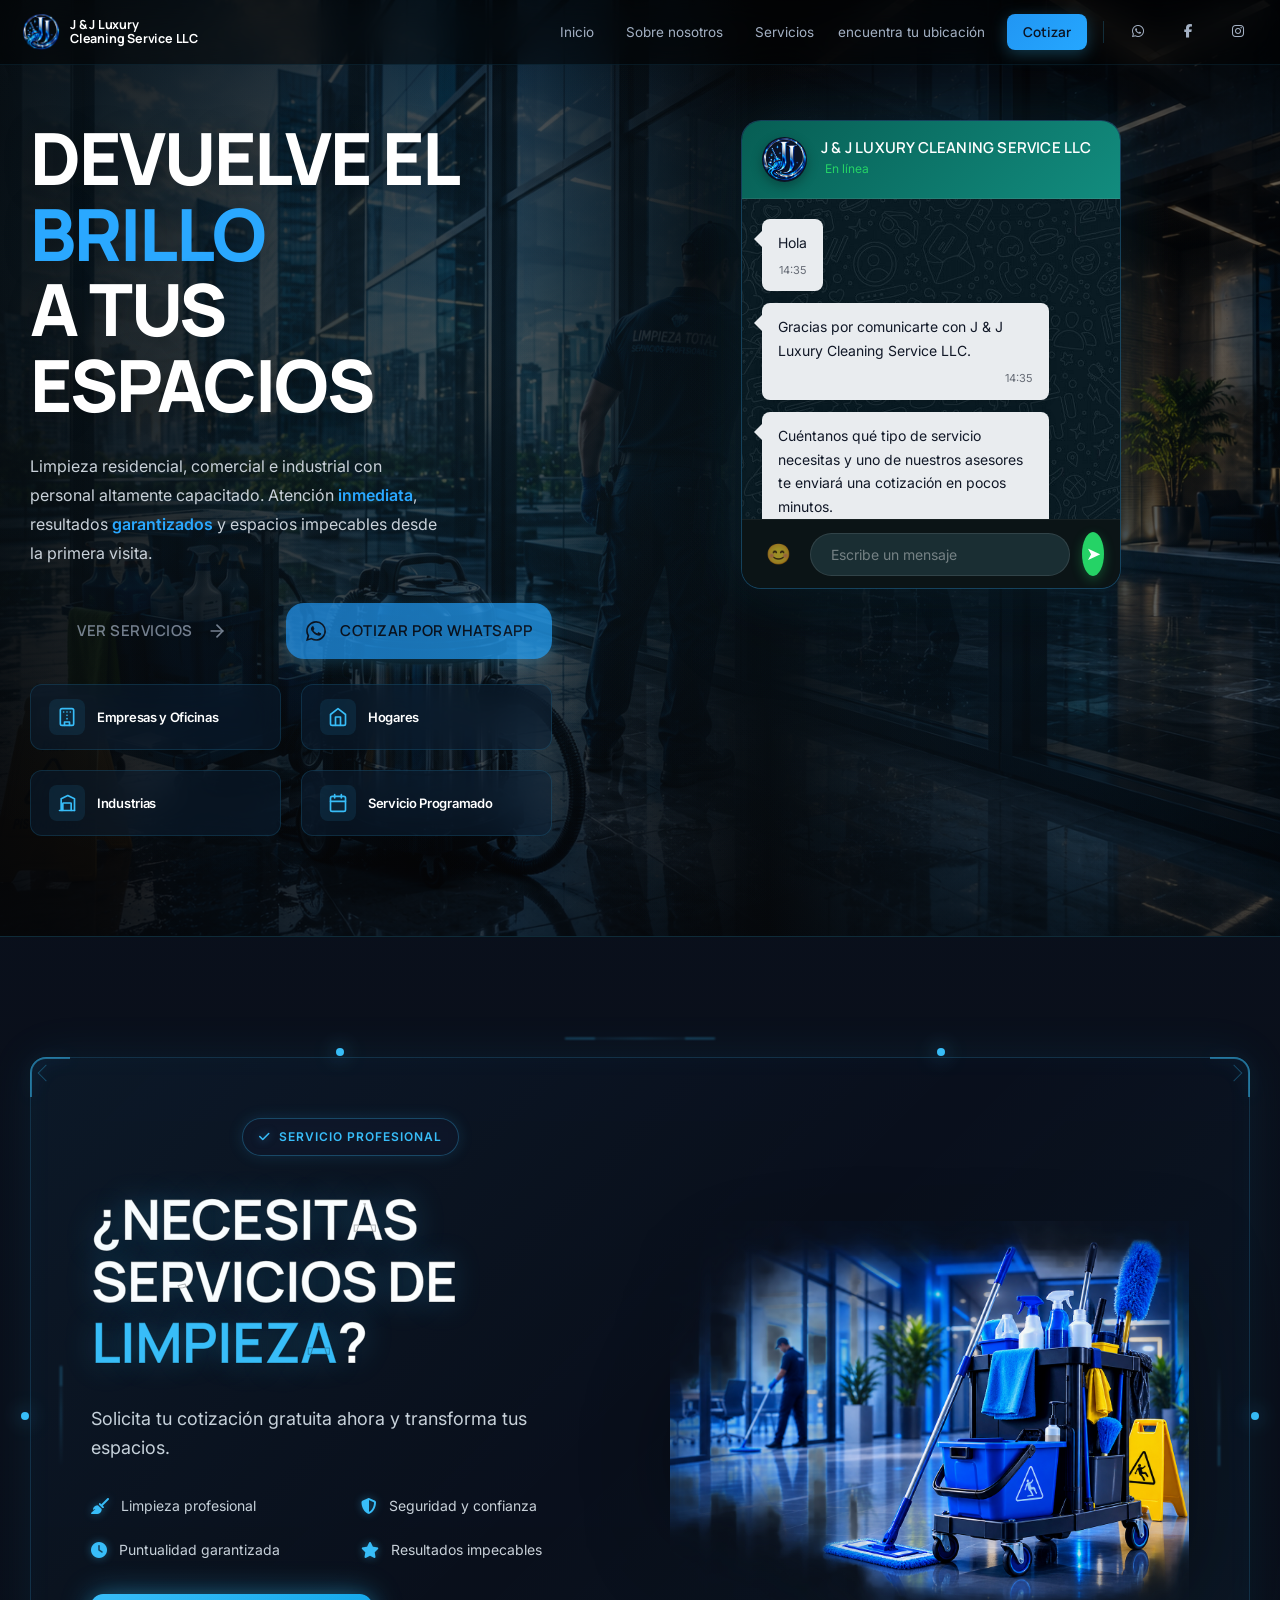
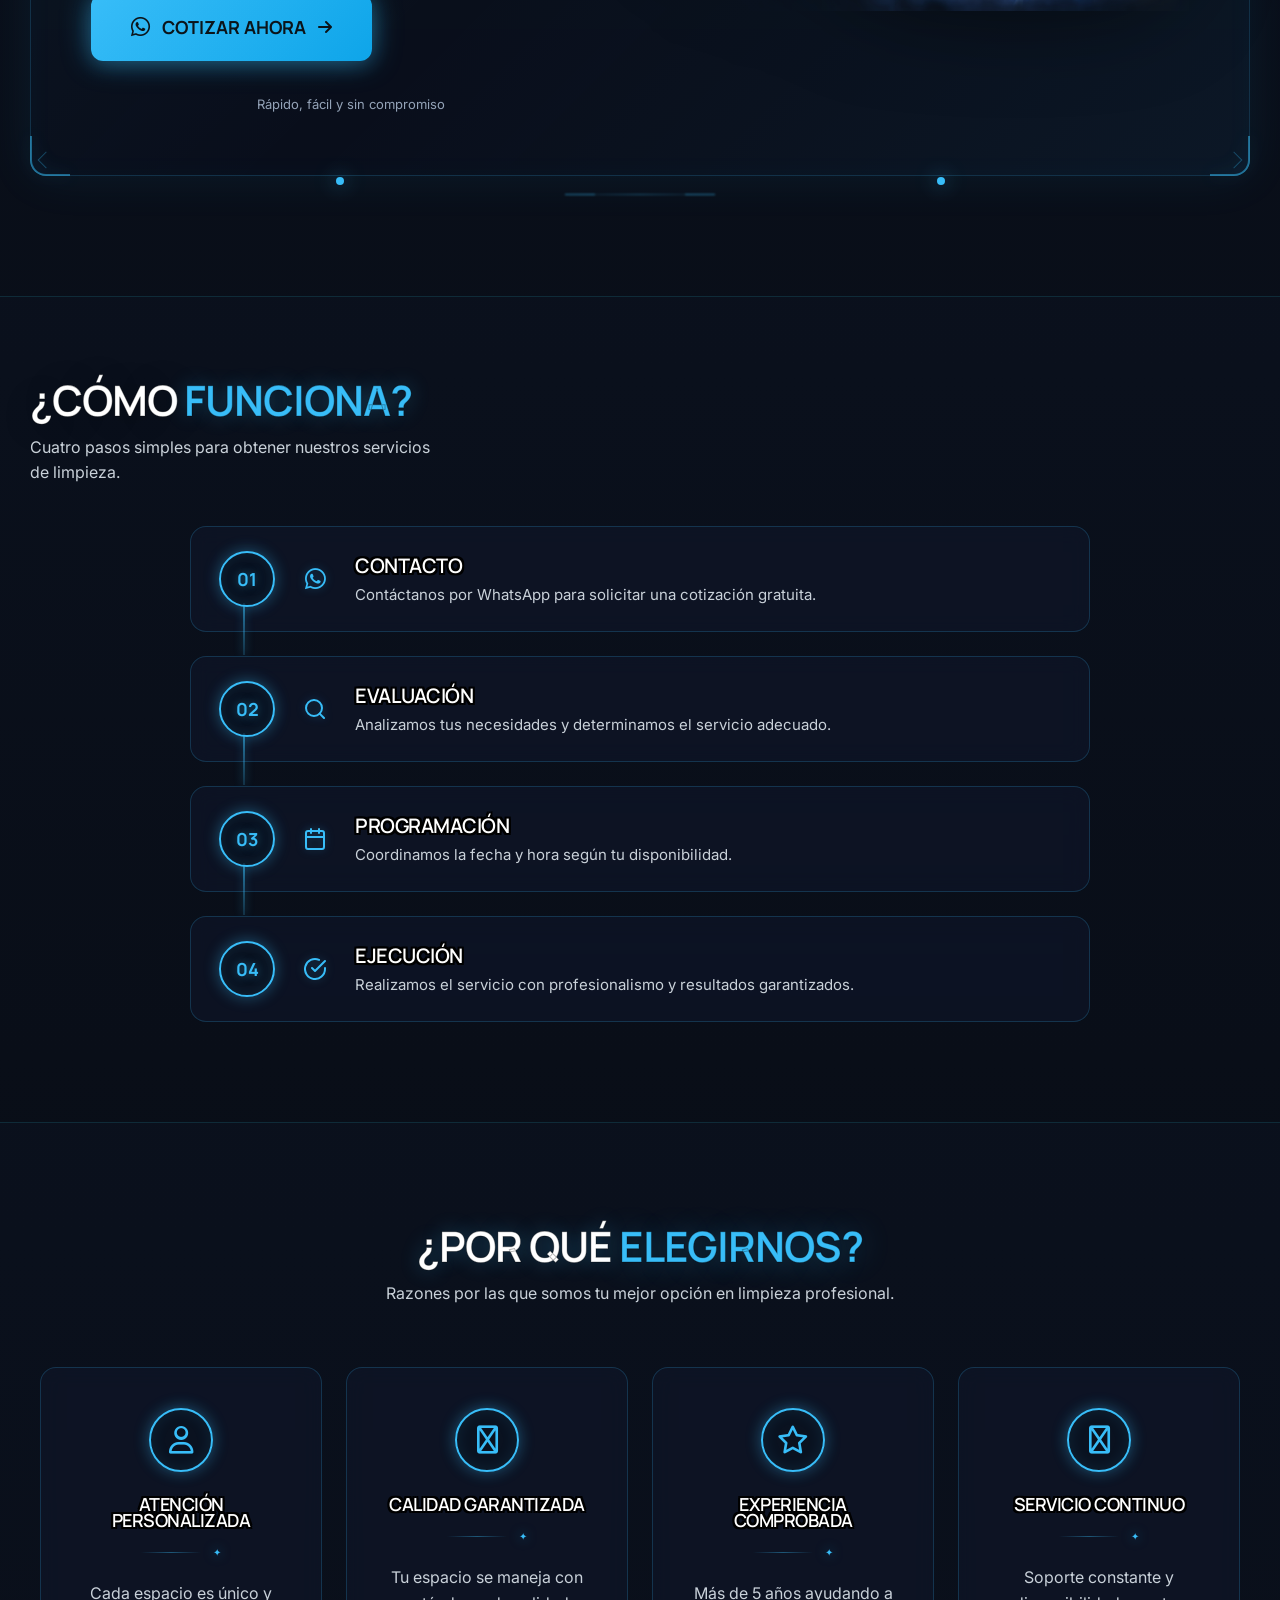
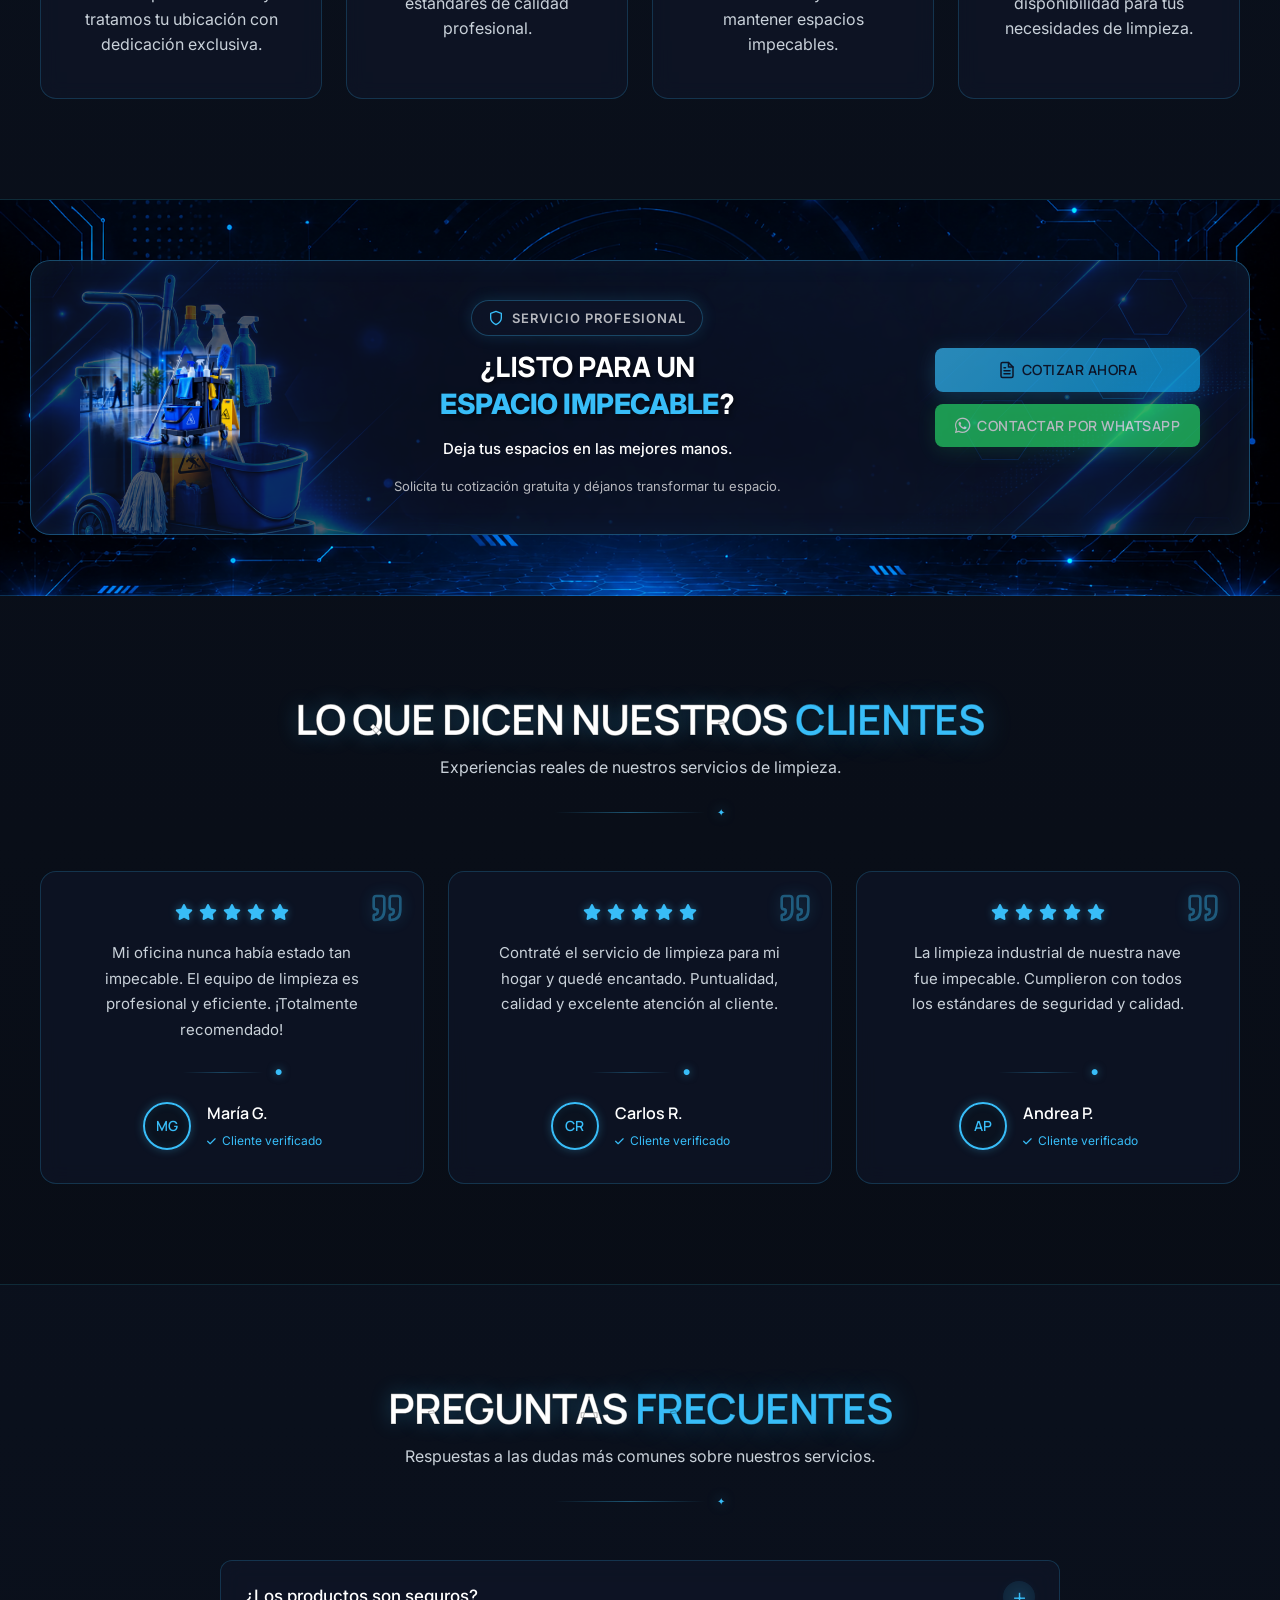
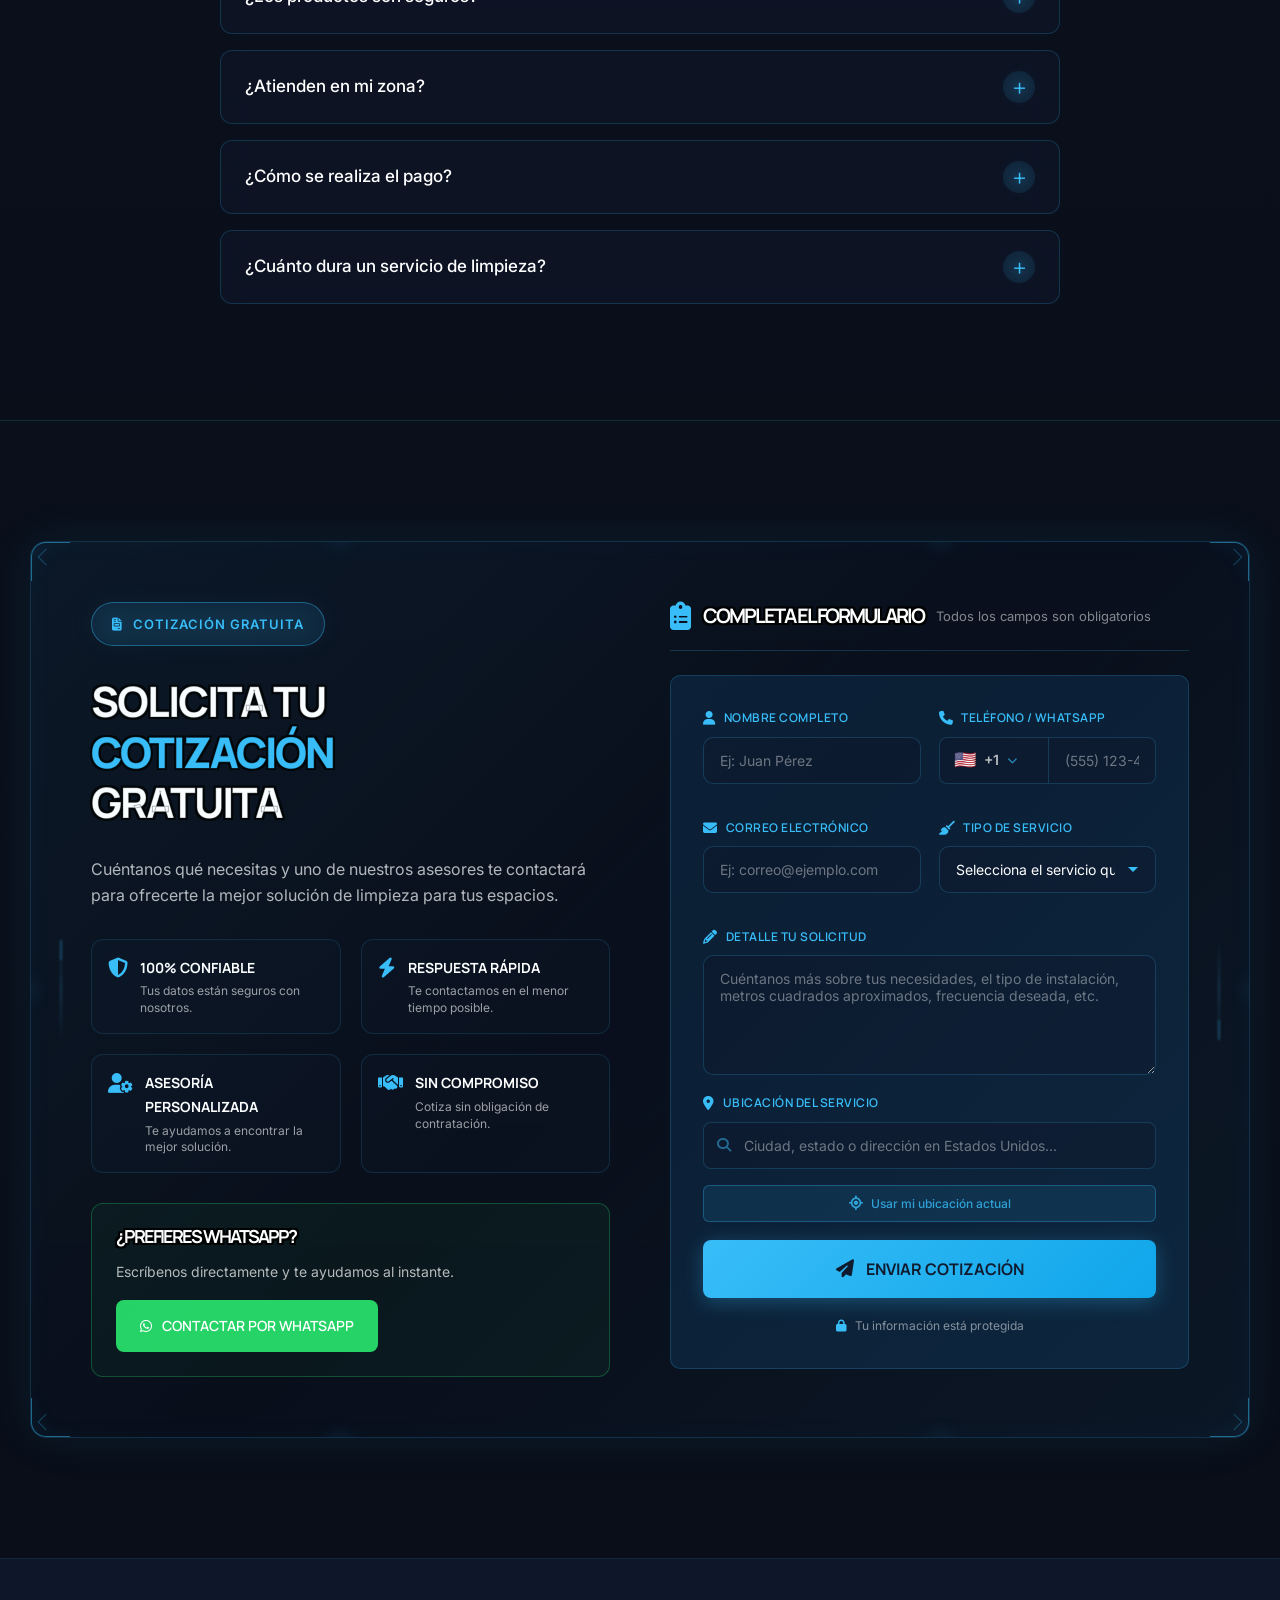
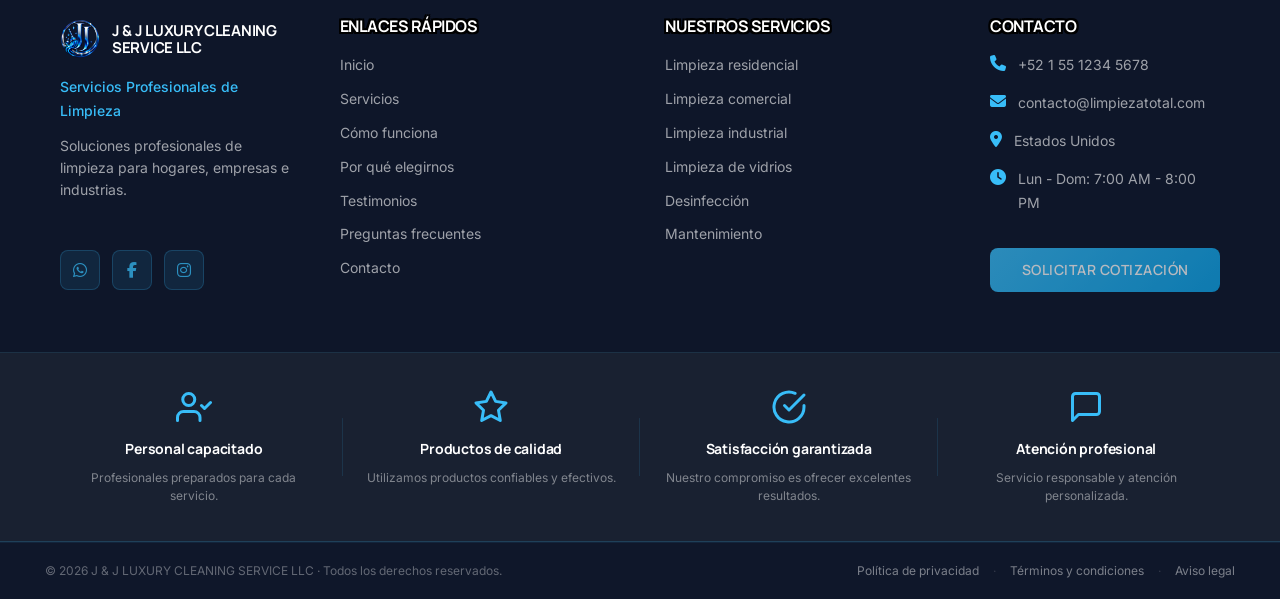
==== commit c2dcd624: "corregir logo" ====
--- a/index.html
+++ b/index.html
@@ -516,7 +516,7 @@
 <header>
   <nav>
       <div class="logo">
-        <img src="img/logo.png" alt="J & J Luxury Cleaning Service LLC" class="brand-logo-img">
+        <img src="img/Logo.png" alt="J & J Luxury Cleaning Service LLC" class="brand-logo-img">
         <span class="logo-text">J &amp; J Luxury<br>Cleaning Service LLC</span>
       </div>
       <button class="mobile-menu-btn" aria-label="Abrir menú" id="mobileMenuBtn" aria-expanded="false">
@@ -2097,7 +2097,7 @@
   const lightbox = document.createElement('div');
   lightbox.className = 'logo-lightbox';
   lightbox.id = 'logoLightbox';
-  lightbox.innerHTML = '<img class="logo-lightbox-img" src="img/logo.png" alt="J &amp; J Luxury Cleaning Service LLC">';
+  lightbox.innerHTML = '<img class="logo-lightbox-img" src="img/Logo.png" alt="J &amp; J Luxury Cleaning Service LLC">';
   document.body.appendChild(lightbox);
 
   document.querySelectorAll('.brand-logo-img').forEach(function(img){
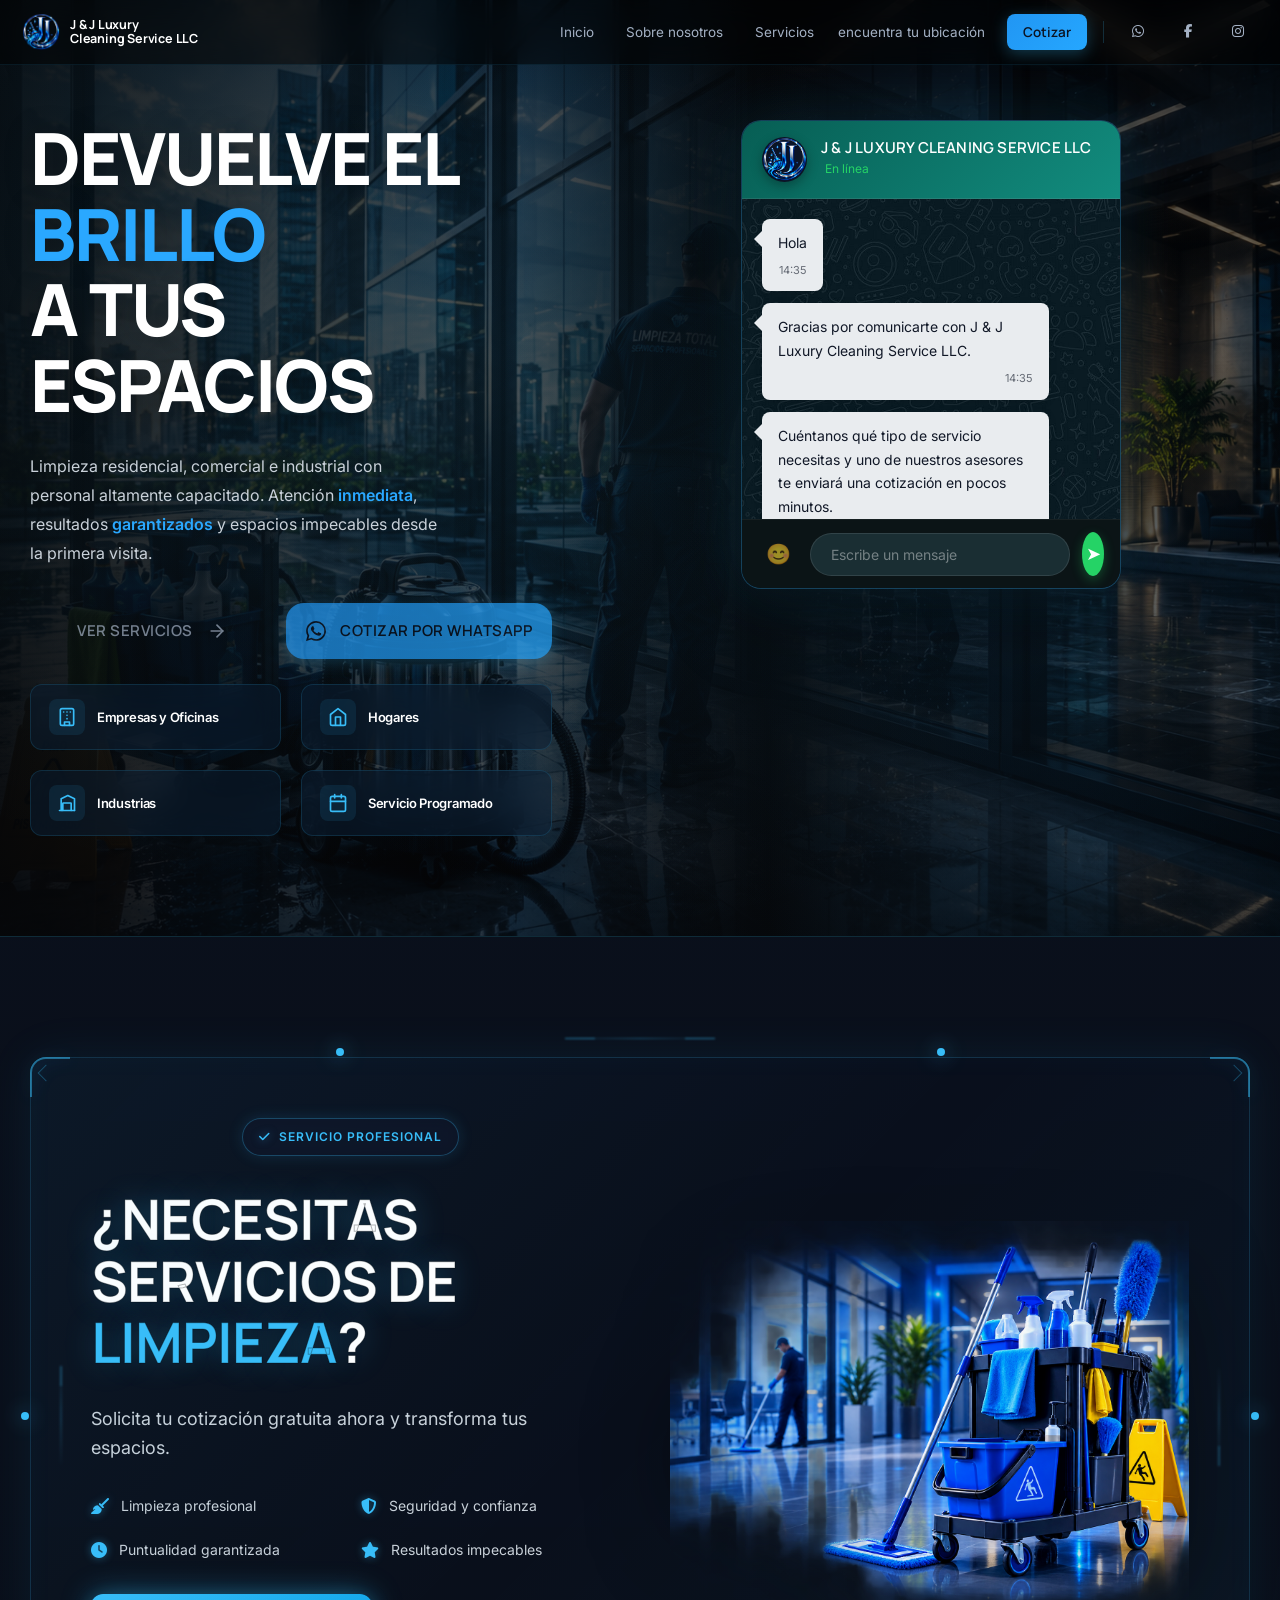
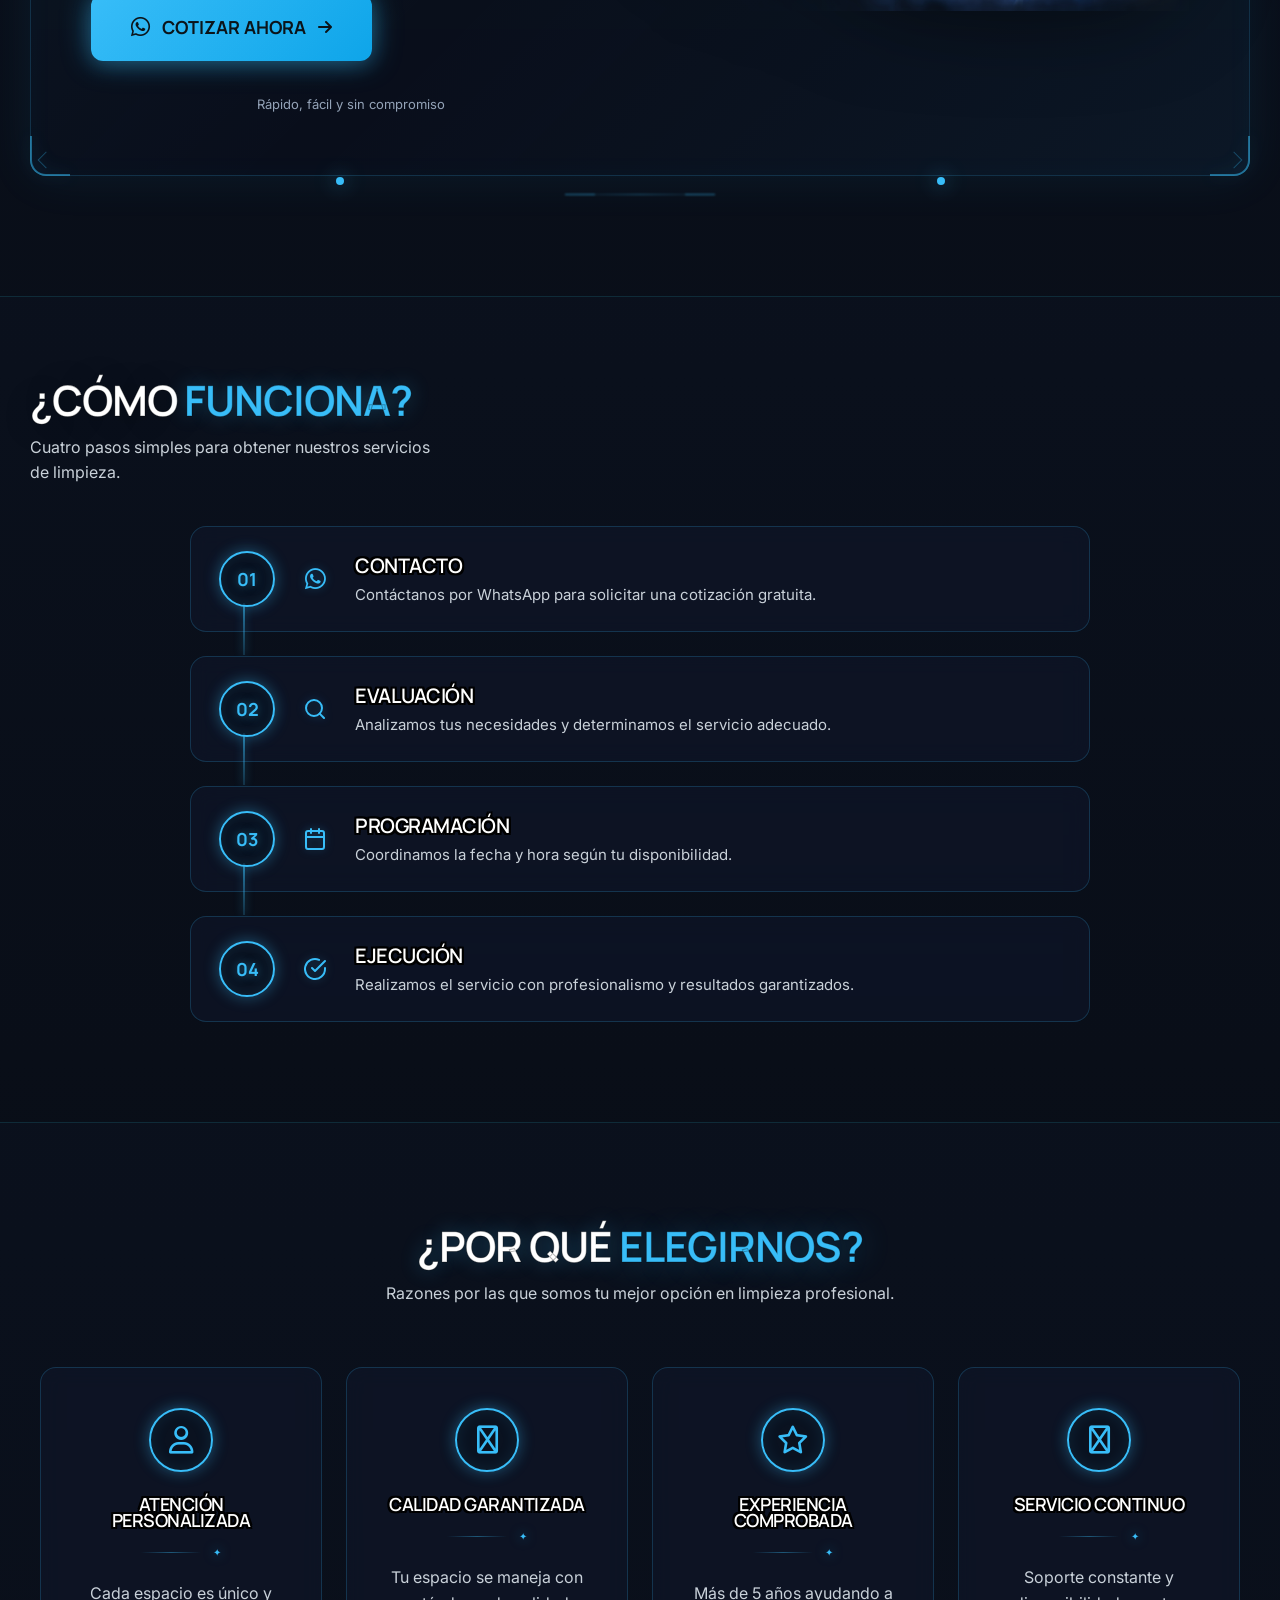
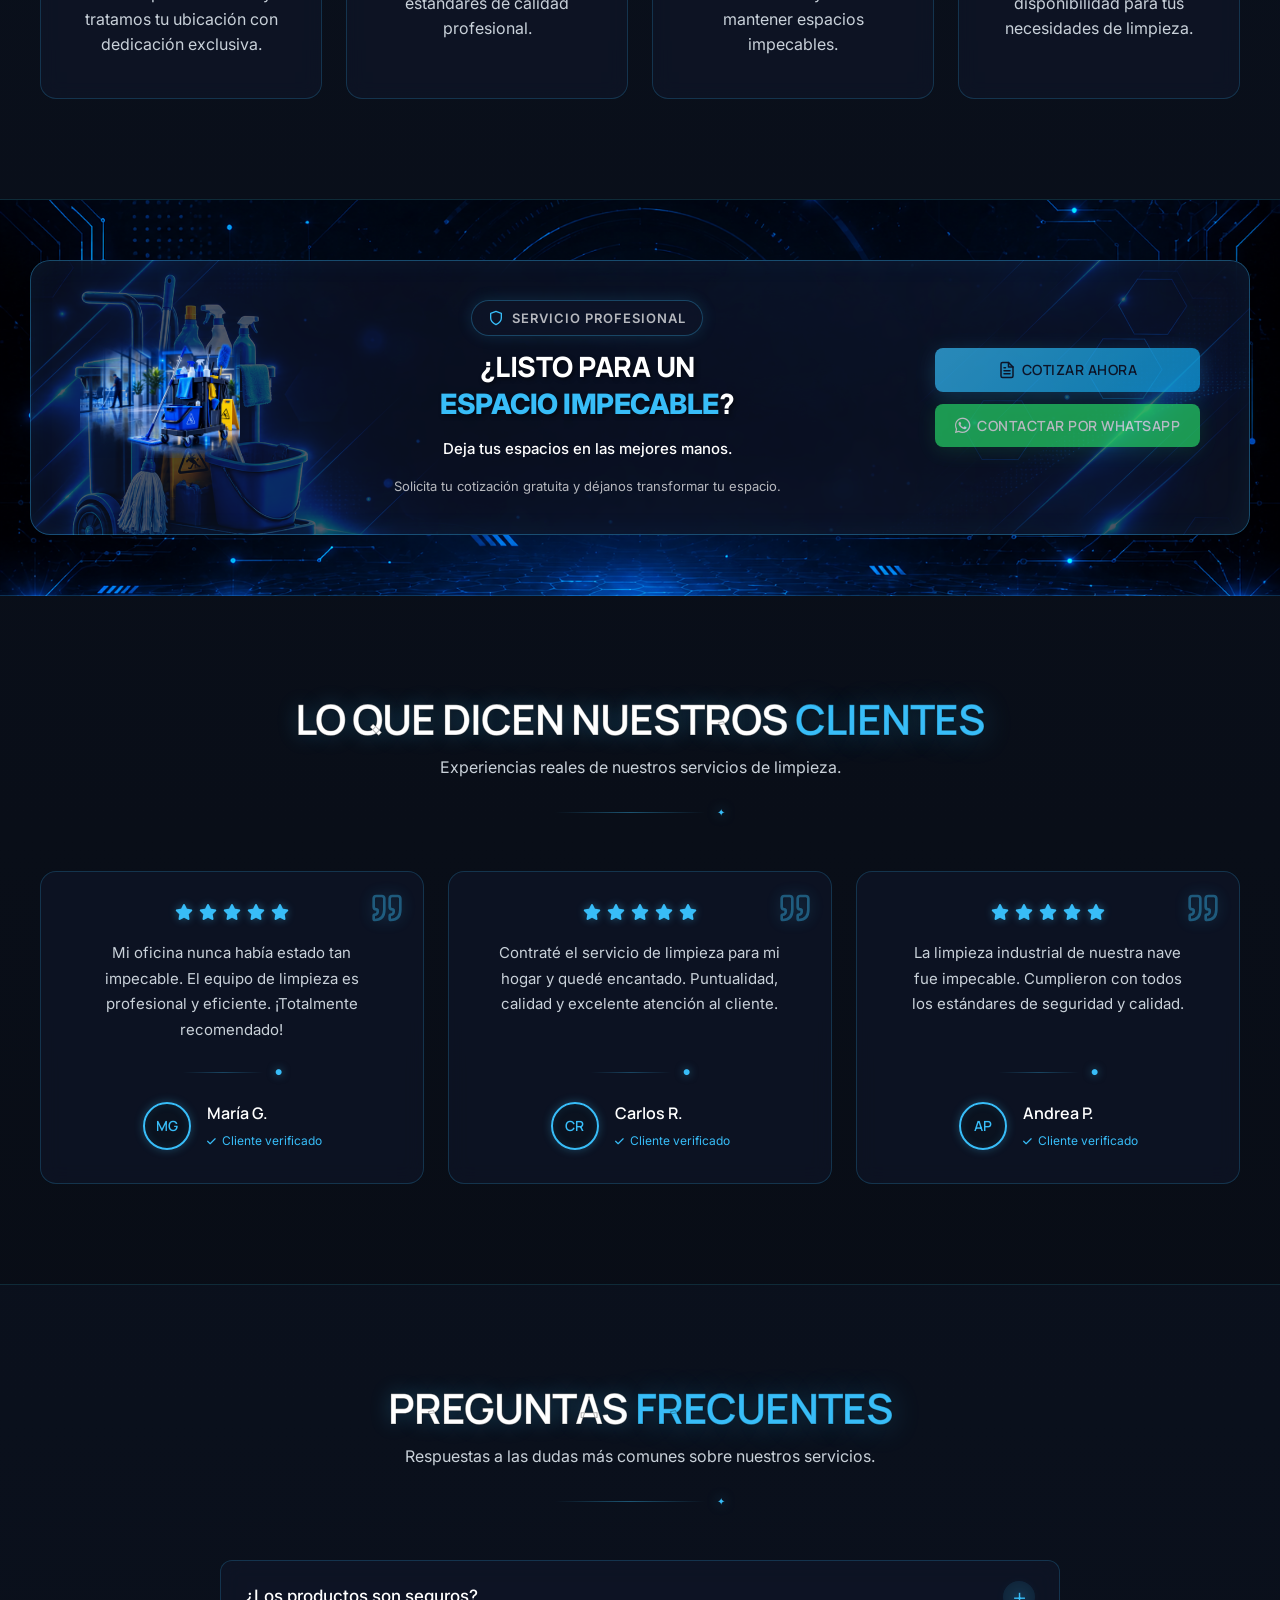
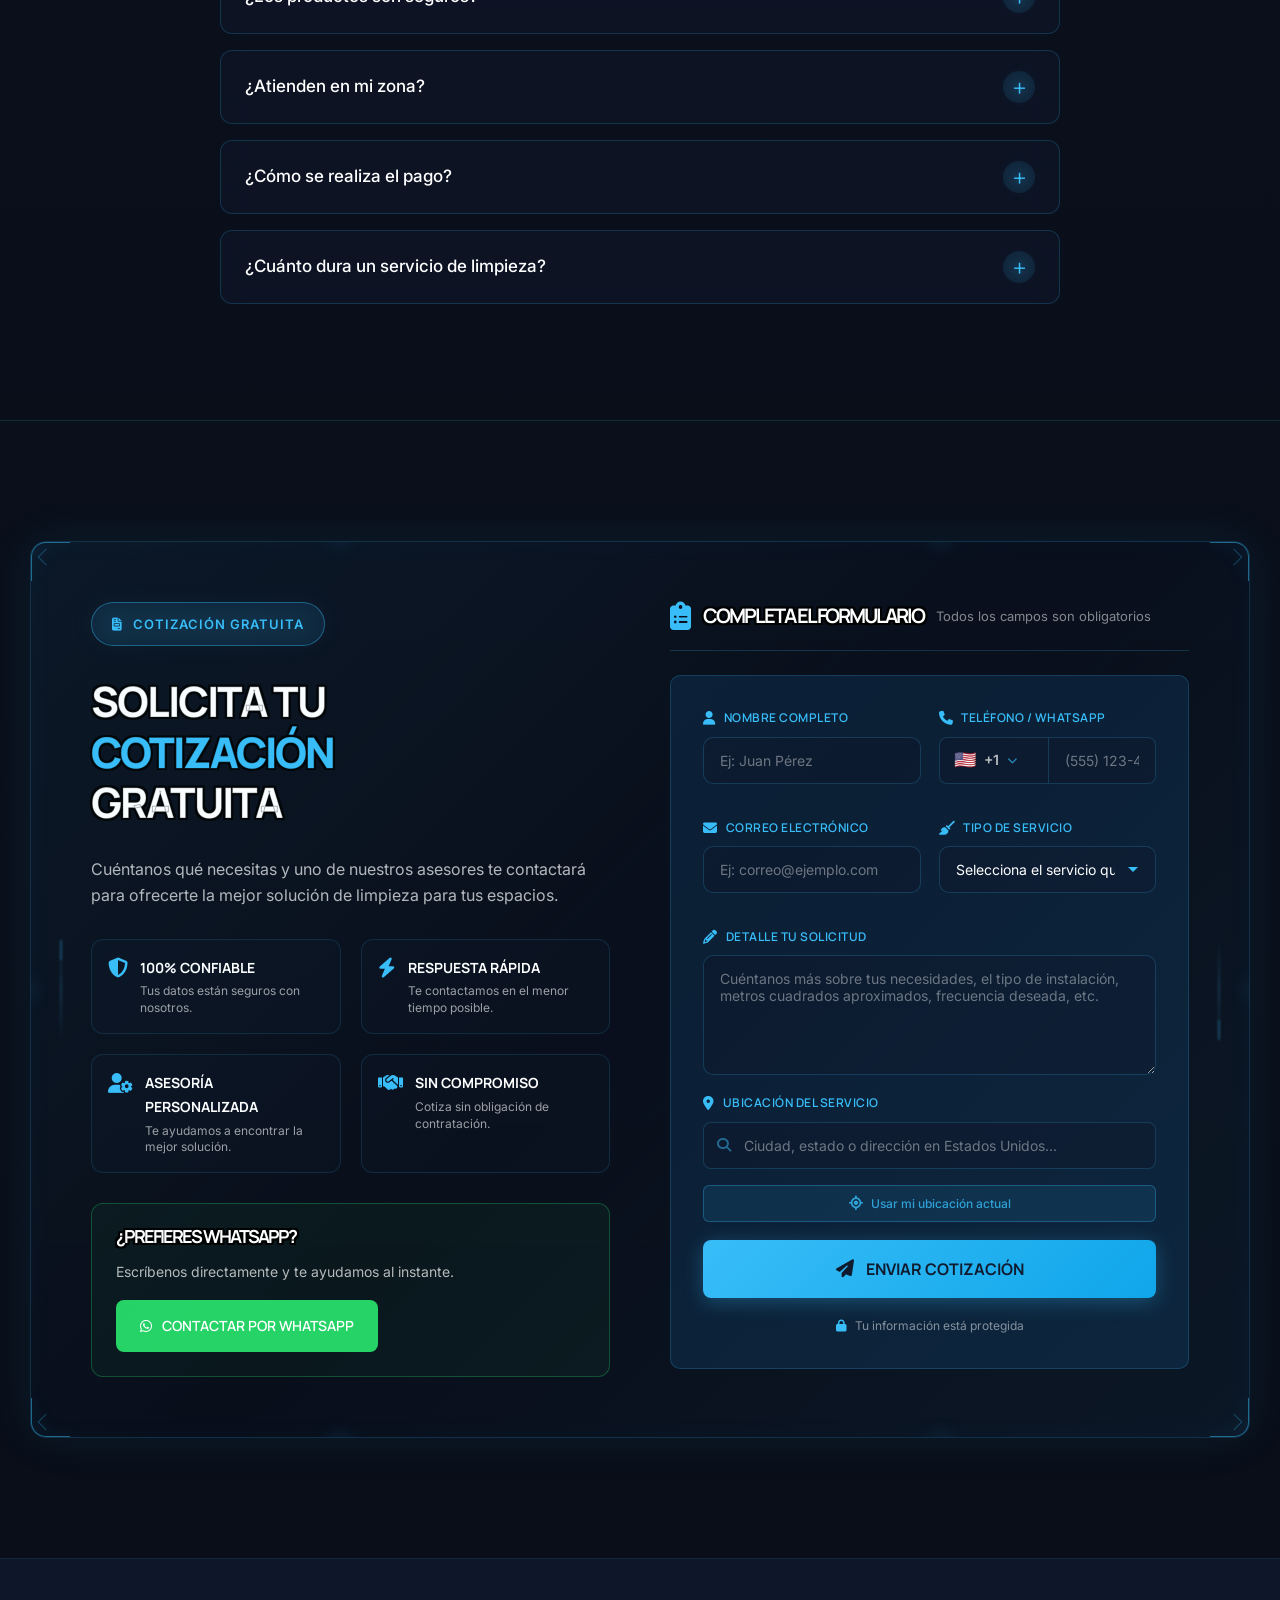
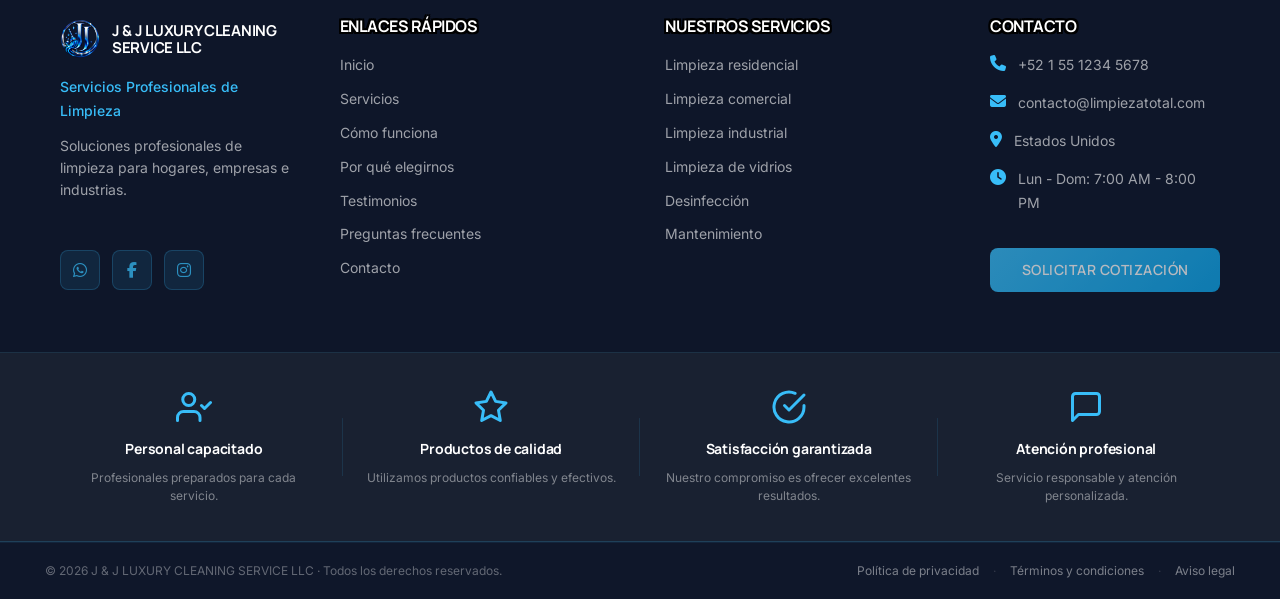
==== commit 6dad389d: "arreglo" ====
--- a/index.html
+++ b/index.html
@@ -251,6 +251,8 @@
   .form-control:focus{outline:none;border-color:#2196F3;box-shadow:0 0 0 3px rgba(33,150,243,.15);}
   .form-control::placeholder{color:rgba(255,255,255,.4);}
   select.form-control{cursor:pointer;appearance:none;-webkit-appearance:none;background-image:url("data:image/svg+xml,%3Csvg xmlns='http://www.w3.org/2000/svg' width='12' height='8' viewBox='0 0 12 8'%3E%3Cpath fill='%23A3B0C3' d='M6 8L0 0h12z'/%3E%3C/svg%3E");background-repeat:no-repeat;background-position:right 14px center;background-size:10px;padding-right:36px;}
+  input[type="date"].form-control,input[type="time"].form-control{min-height:46px;color-scheme:dark;-webkit-appearance:none;appearance:none;display:flex;align-items:center;}
+  input[type="date"].form-control::-webkit-calendar-picker-indicator,input[type="time"].form-control::-webkit-calendar-picker-indicator{filter:invert(1) opacity(.7);cursor:pointer;margin-left:6px;}
   textarea.form-control{min-height:90px;resize:vertical;font-family:'Inter',sans-serif;}
   .btn-submit{
     width:100%;padding:14px;margin-top:8px;
@@ -2100,7 +2102,7 @@
   lightbox.innerHTML = '<img class="logo-lightbox-img" src="img/Logo.png" alt="J &amp; J Luxury Cleaning Service LLC">';
   document.body.appendChild(lightbox);
 
-  document.querySelectorAll('.brand-logo-img').forEach(function(img){
+  document.querySelectorAll('.brand-logo-img, .whatsapp-profile').forEach(function(img){
     img.addEventListener('click', function(e){
       e.preventDefault();
       e.stopPropagation();
--- a/styles.css
+++ b/styles.css
@@ -1164,6 +1164,7 @@
   border-right:1px solid rgba(56,189,248,.1);
   overflow:hidden;
   min-height:0;
+  align-self:stretch;
 }
 .service-details-modal .modal-image-container{
   position:relative;
@@ -1176,7 +1177,7 @@
 .service-details-modal .modal-image{
   width:100%;
   height:100%;
-  min-height:100%;
+  min-height:0;
   background-size:cover;
   background-position:center;
   background-repeat:no-repeat;
@@ -1297,6 +1298,8 @@
   overflow-x:hidden;
   display:flex;
   flex-direction:column;
+  min-height:0;
+  position:relative;
   background:linear-gradient(180deg, #0B1220 0%, #070C18 100%);
 }
 .service-details-modal .modal-right::-webkit-scrollbar{
@@ -1320,6 +1323,9 @@
   align-items:center;
   gap:16px;
   margin-bottom:18px;
+  position:static;
+  top:auto;
+  flex-shrink:0;
 }
 .service-details-modal .modal-icon{
   width:54px;
@@ -2181,6 +2187,21 @@
   background-size:10px;
   padding-right:36px;
 }
+input[type="date"].form-control,
+input[type="time"].form-control{
+  min-height:46px;
+  color-scheme:dark;
+  -webkit-appearance:none;
+  appearance:none;
+  display:flex;
+  align-items:center;
+}
+input[type="date"].form-control::-webkit-calendar-picker-indicator,
+input[type="time"].form-control::-webkit-calendar-picker-indicator{
+  filter:invert(1) opacity(.7);
+  cursor:pointer;
+  margin-left:6px;
+}
 textarea.form-control{
   min-height:90px;
   resize:vertical;
@@ -5989,7 +6010,7 @@
   background:#0B1426;
 }
 @keyframes logoLightboxPop{from{opacity:0;transform:scale(.7);}to{opacity:1;transform:scale(1);}}
-.brand-logo-img{cursor:pointer;}
+.brand-logo-img,.whatsapp-profile{cursor:pointer;}
 
 /* ==========================================================================
    UNIFIED HEADER (mirrors ubicacion.html exactly)
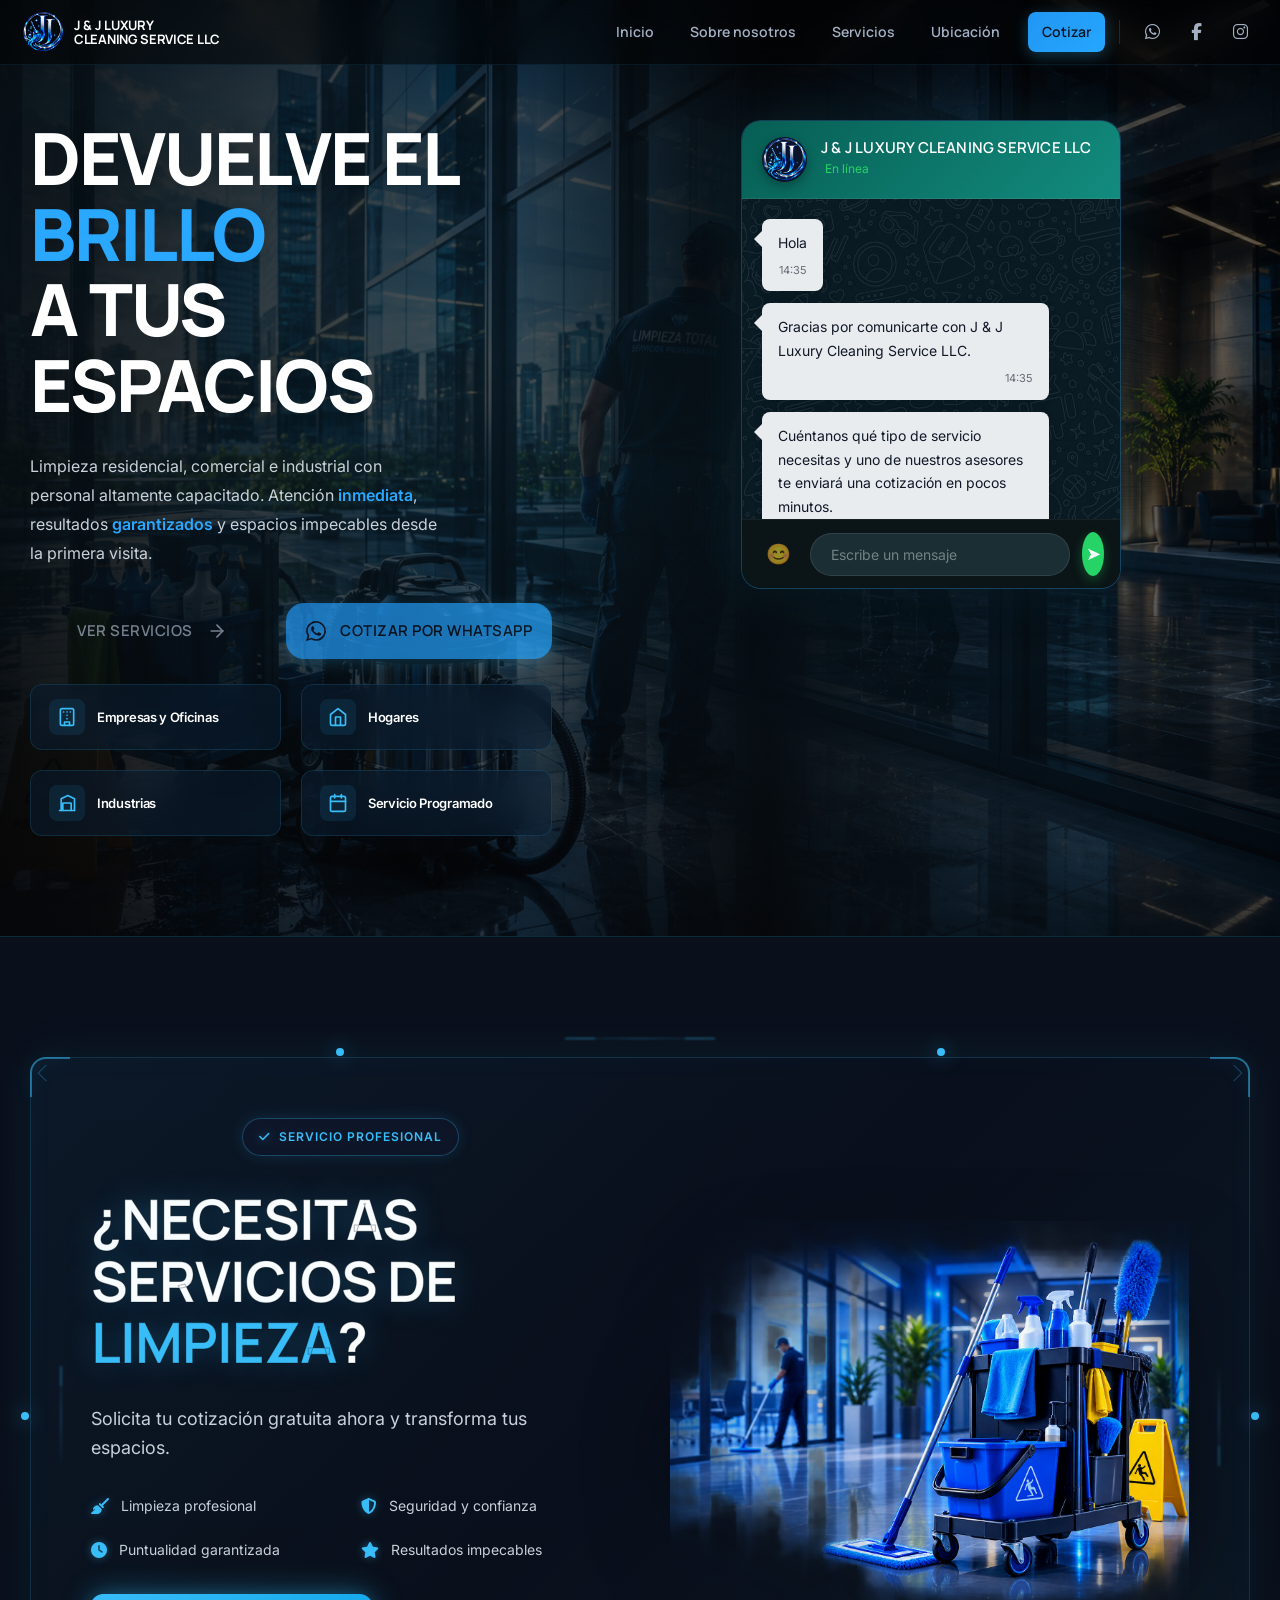
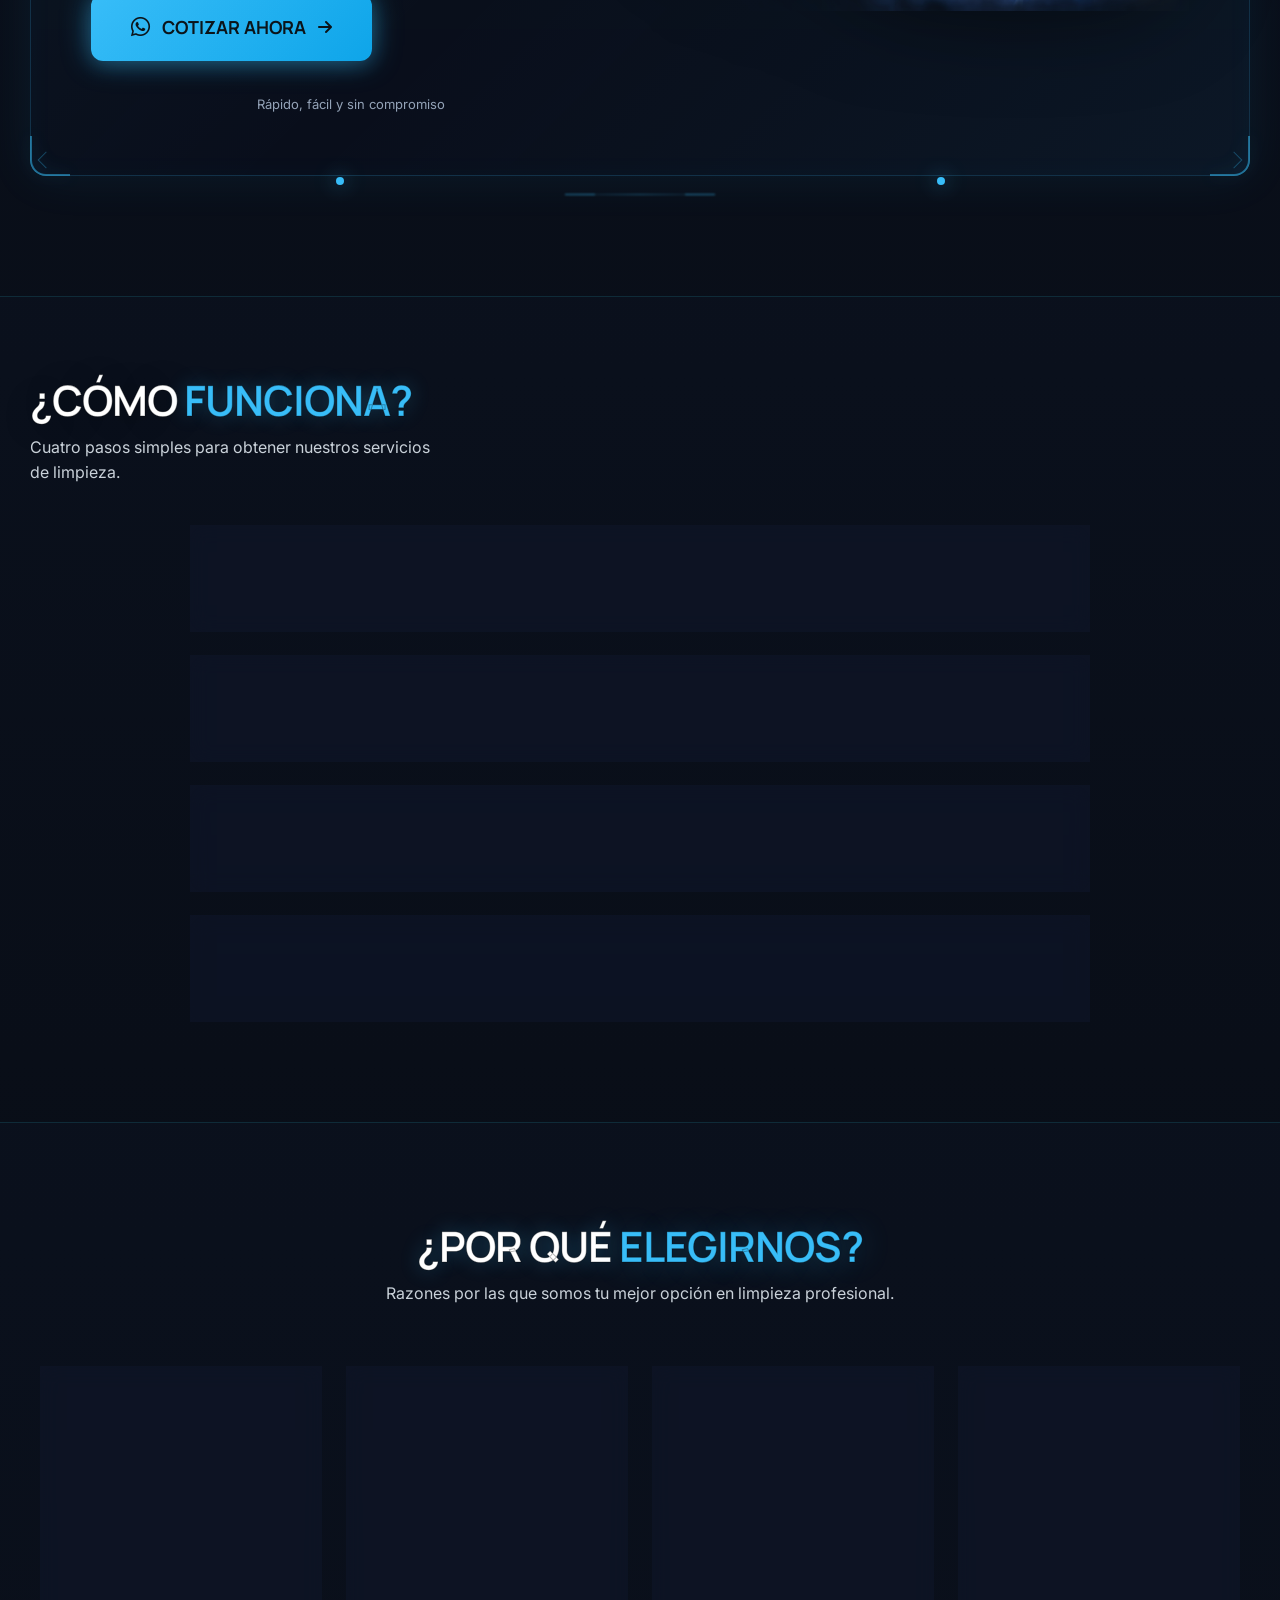
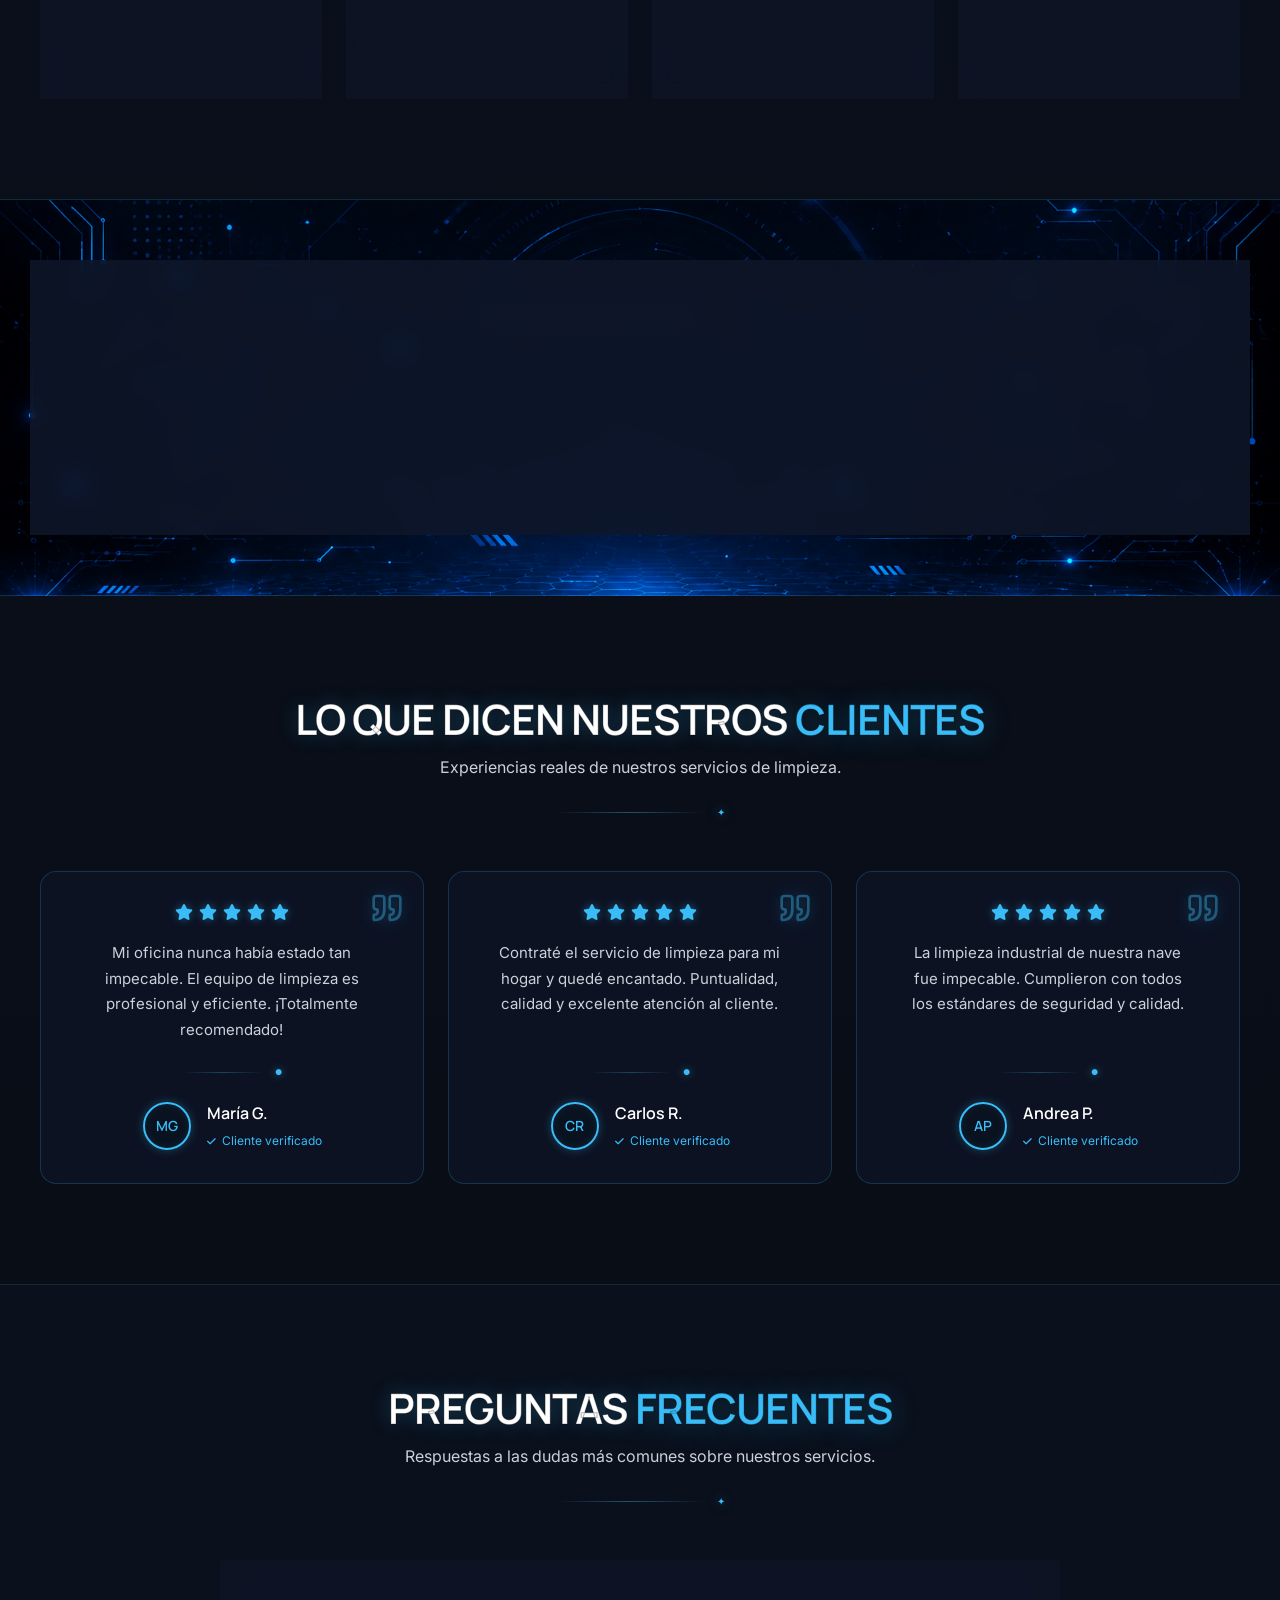
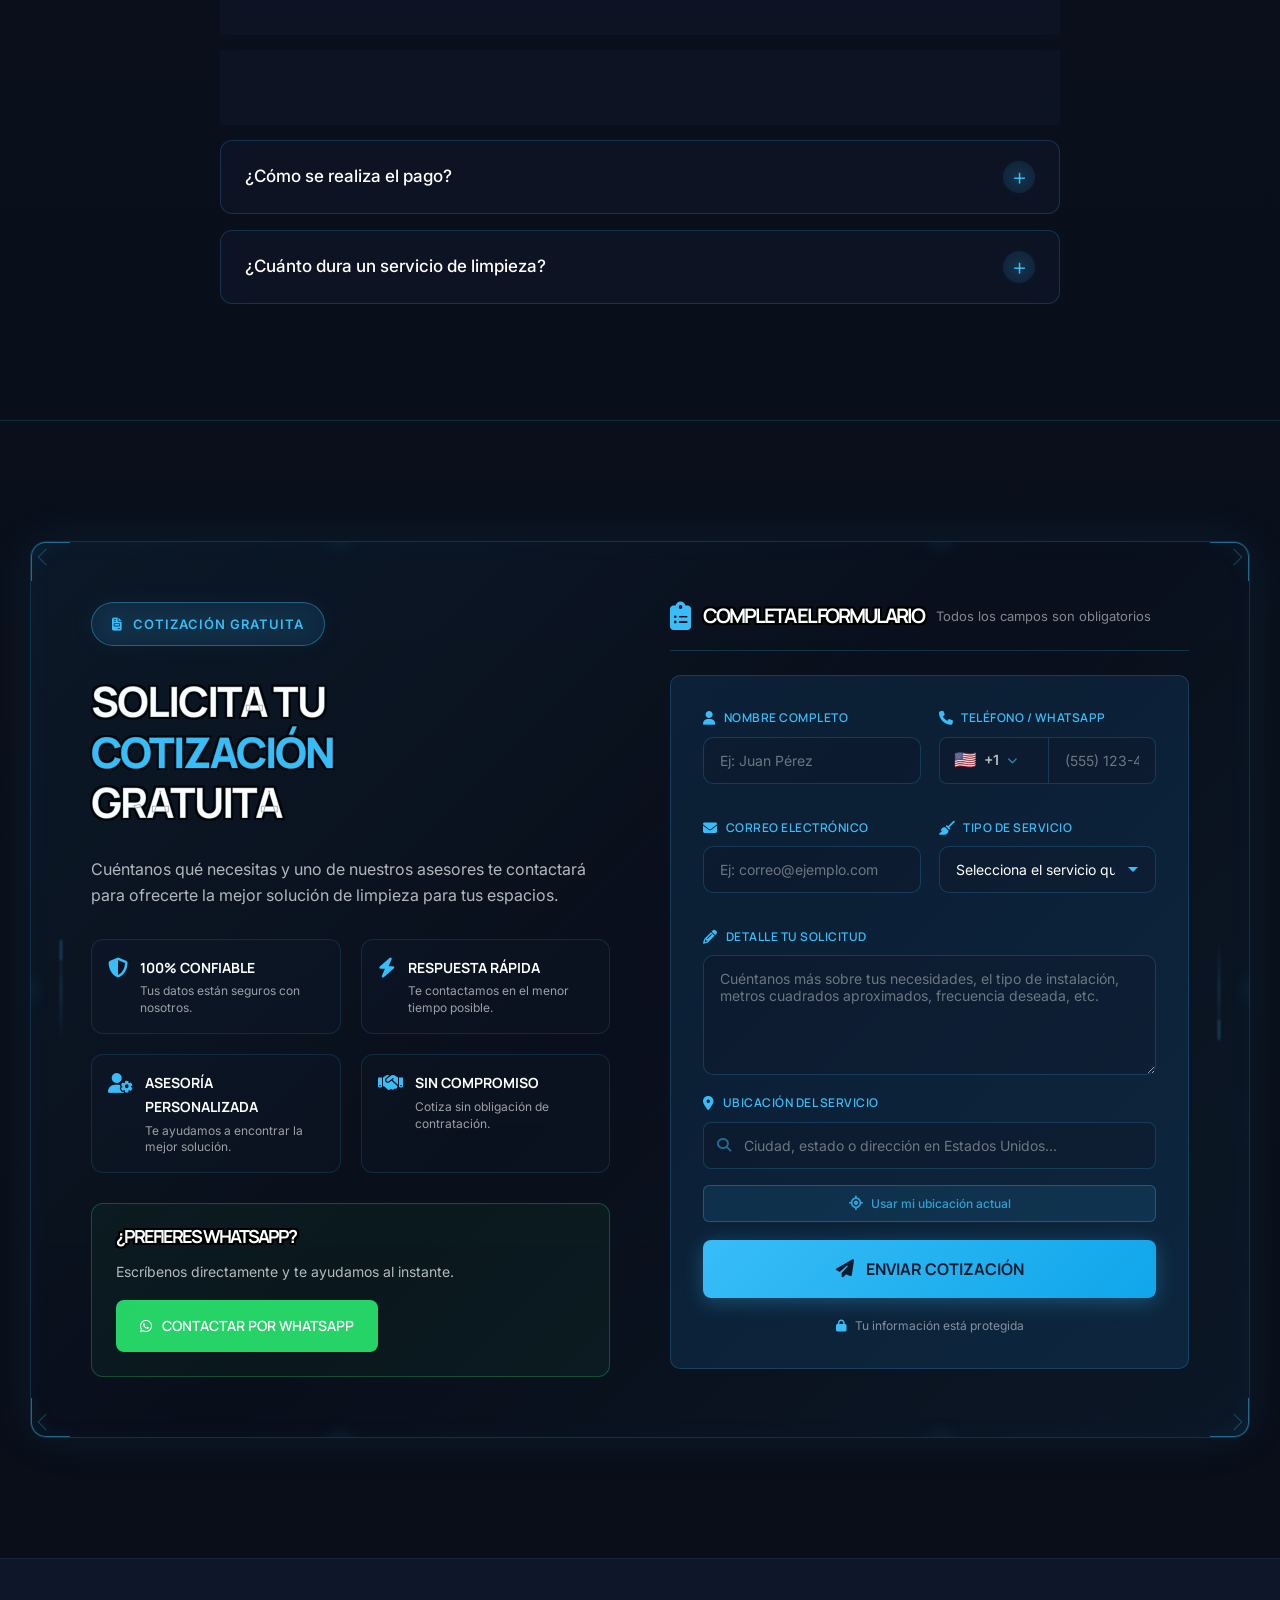
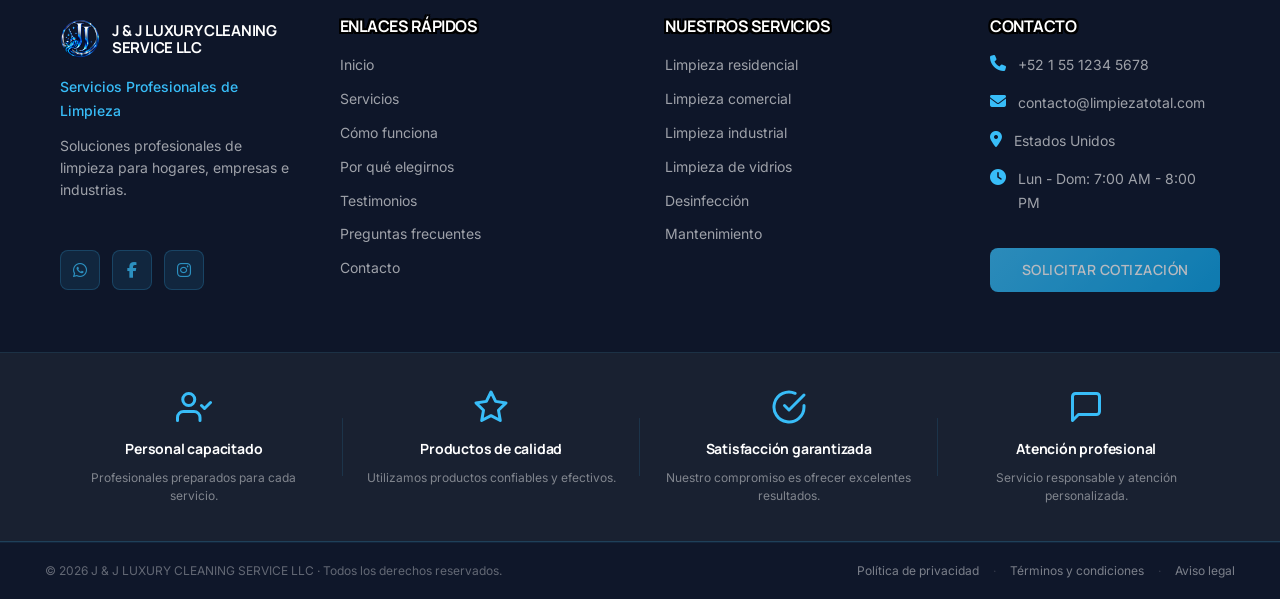
==== commit 8f2d1f94: "menu" ====
--- a/index.html
+++ b/index.html
@@ -511,56 +511,520 @@
     /* Ocultar los header-social originales en móvil */
     .nav-cta .header-social,.nav-cta .header-divider{display:none;}
   }
+
+  /* ==========================================================================
+     HEADER + MOBILE MENU (clean system, only here because this page
+     does not load styles.css)
+     ========================================================================== */
+  .site-header{
+    position:fixed;top:0;left:0;right:0;z-index:100;
+    background:rgba(5,6,8,.7);
+    backdrop-filter:blur(20px);-webkit-backdrop-filter:blur(20px);
+    border-bottom:1px solid rgba(56,189,248,.1);
+  }
+  .header-nav{
+    max-width:1180px;margin:0 auto;padding:0 28px;
+    height:56px;display:flex;align-items:center;justify-content:space-between;gap:16px;
+  }
+  .brand{
+    display:flex;align-items:center;gap:10px;
+    font-family:'Manrope',sans-serif;font-weight:700;font-size:13px;color:#fff;
+    letter-spacing:-0.3px;text-transform:uppercase;text-decoration:none;
+    min-width:0;flex-shrink:0;
+  }
+  .brand-logo-img{height:42px;width:auto;max-width:52px;object-fit:contain;flex-shrink:0;display:block;}
+  .brand-text{white-space:nowrap;overflow:hidden;text-overflow:ellipsis;line-height:1.1;}
+  .header-desktop-nav{display:flex;align-items:center;gap:8px;flex:1;justify-content:flex-end;}
+  .nav-link{
+    display:inline-flex;align-items:center;gap:6px;
+    font-family:'Manrope',sans-serif;font-size:14px;font-weight:600;
+    color:#A3B0C3;text-decoration:none;padding:8px 14px;border-radius:8px;
+    transition:all .25s ease;white-space:nowrap;
+  }
+  .nav-link:hover{color:#fff;background:rgba(56,189,248,.1);}
+  .nav-link.nav-cta{
+    background:linear-gradient(135deg,#2196F3,#25A7FF);
+    color:#0B1220;box-shadow:0 4px 16px rgba(56,189,248,.3);margin-left:6px;
+  }
+  .nav-link.nav-cta:hover{transform:translateY(-1px);box-shadow:0 6px 20px rgba(56,189,248,.5);background:linear-gradient(135deg,#25A7FF,#2196F3);}
+  .nav-divider{width:1px;height:24px;background:rgba(56,189,248,.2);margin:0 6px;flex-shrink:0;}
+  .nav-social{
+    display:inline-flex;align-items:center;justify-content:center;
+    width:36px;height:36px;color:#A3B0C3;font-size:17px;
+    text-decoration:none;background:transparent;border:none;
+    transition:all .3s ease;flex-shrink:0;
+  }
+  .nav-social:hover{color:#fff;transform:translateY(-2px) scale(1.15);}
+  .nav-social:has(.fa-whatsapp):hover{color:#25D366;text-shadow:0 0 12px rgba(37,211,102,.6);}
+  .nav-social:has(.fa-facebook-f):hover{color:#1877F2;text-shadow:0 0 12px rgba(24,119,242,.6);}
+  .nav-social:has(.fa-instagram):hover{color:#E4405F;text-shadow:0 0 12px rgba(225,48,108,.6);}
+  .menu-toggle{
+    display:none;align-items:center;justify-content:center;flex-direction:column;gap:5px;
+    width:48px;height:48px;min-width:48px;min-height:48px;
+    background:rgba(11,18,32,.95);border:1px solid rgba(56,189,248,.35);
+    border-radius:10px;cursor:pointer;padding:0;
+    box-shadow:0 4px 14px rgba(0,0,0,.45);
+    -webkit-tap-highlight-color:transparent;touch-action:manipulation;
+    transition:all .15s ease;
+  }
+  .menu-toggle-bar{display:block;width:22px;height:2px;background:#fff;border-radius:2px;transition:all .2s ease;}
+  .menu-toggle:hover{background:rgba(56,189,248,.15);border-color:rgba(56,189,248,.6);}
+  .menu-toggle[aria-expanded="true"] .menu-toggle-bar:nth-child(1){transform:translateY(7px) rotate(45deg);}
+  .menu-toggle[aria-expanded="true"] .menu-toggle-bar:nth-child(2){opacity:0;}
+  .menu-toggle[aria-expanded="true"] .menu-toggle-bar:nth-child(3){transform:translateY(-7px) rotate(-45deg);}
+  .mobile-menu,
+  .mobile-menu-overlay{
+    position:fixed;top:0;left:0;width:100vw;height:100vh;height:100dvh;
+    background:url('img/Fondo_Menu.webp') no-repeat center center / cover;
+    backdrop-filter:blur(18px);-webkit-backdrop-filter:blur(18px);
+    z-index:9999;display:none;align-items:flex-start;justify-content:center;
+    overflow-y:auto;animation:mobileMenuFade .35s ease;
+  }
+  .mobile-menu[aria-hidden="false"],
+  .mobile-menu-overlay[aria-hidden="false"],
+  .mobile-menu-overlay.open{display:flex;}
+  @keyframes mobileMenuFade{from{opacity:0}to{opacity:1}}
+  .mobile-menu-close,
+  .close-menu-btn{
+    position:fixed;top:16px;right:16px;z-index:10000;
+    width:48px;height:48px;display:none;align-items:center;justify-content:center;
+    background:rgba(11,18,32,.85);border:1px solid rgba(56,189,248,.45);border-radius:50%;
+    color:#fff;cursor:pointer;backdrop-filter:blur(10px);-webkit-backdrop-filter:blur(10px);
+    box-shadow:0 4px 18px rgba(0,0,0,.5),0 0 14px rgba(56,189,248,.25);
+    transition:all .25s ease;font-size:20px;line-height:1;padding:0;
+  }
+  .mobile-menu[aria-hidden="false"] .mobile-menu-close,
+  .mobile-menu-overlay[aria-hidden="false"] .mobile-menu-close,
+  .mobile-menu-overlay.open .close-menu-btn{display:flex;}
+  .mobile-menu-close:hover,
+  .close-menu-btn:hover{background:rgba(56,189,248,.2);border-color:rgba(56,189,248,.8);transform:rotate(90deg);}
+  .mobile-menu-content{
+    display:flex !important;
+    flex-direction:column !important;
+    align-items:center !important;
+    justify-content:flex-start !important;
+    gap:16px !important;
+    width:100% !important;
+    max-width:460px !important;
+    height:auto !important;
+    min-height:100% !important;
+    padding:60px 20px 30px 20px !important;
+    margin:0 auto !important;
+    box-sizing:border-box !important;
+    overflow-y:auto !important;
+    position:relative !important;
+  }
+  .mobile-menu-header,
+  .mobile-menu-nav,
+  .mobile-menu-nav a,
+  .mobile-menu-cta,
+  .btn-cotizar-mobile,
+  .mobile-menu-footer{
+    position:relative !important;
+    top:auto !important;
+    bottom:auto !important;
+    left:auto !important;
+    right:auto !important;
+    transform:none !important;
+    margin:0 !important;
+  }
+  .mobile-menu-header{
+    display:flex;flex-direction:column;align-items:center;gap:10px;
+    text-align:center;width:100%;
+  }
+  .mobile-menu-header .menu-logo{
+    width:62px;height:62px;border-radius:16px;
+    background:rgba(11,18,32,.7);border:1px solid rgba(56,189,248,.4);
+    box-shadow:0 0 24px rgba(56,189,248,.3),inset 0 0 18px rgba(56,189,248,.12);
+    padding:6px;object-fit:contain;
+  }
+  .mobile-menu-header h3{margin:0;font-family:'Manrope',sans-serif;font-size:14px;font-weight:800;color:#fff;letter-spacing:.5px;text-transform:uppercase;text-shadow:0 0 16px rgba(56,189,248,.35);}
+  .mobile-menu-header span{font-family:'Inter',sans-serif;font-size:11px;font-weight:500;color:rgba(56,189,248,.85);letter-spacing:1.8px;text-transform:uppercase;}
+  .mobile-menu-nav{
+    display:flex;flex-direction:column;gap:12px;width:100%;max-width:320px;align-items:center;
+    list-style:none;padding:0;
+  }
+  .menu-btn,
+  .mobile-menu-link{
+    display:flex;align-items:center;justify-content:center;gap:12px;
+    padding:14px 18px;width:100%;
+    font-family:'Manrope',sans-serif;font-size:15px;font-weight:600;color:rgba(255,255,255,.92);
+    text-decoration:none;text-transform:uppercase;letter-spacing:1.2px;
+    background:rgba(15,23,42,.55);border:1px solid rgba(56,189,248,.18);border-radius:14px;
+    transition:all .25s ease;box-shadow:inset 0 1px 0 rgba(255,255,255,.04);
+  }
+  .menu-btn i,.mobile-menu-link i{color:rgba(56,189,248,.85);font-size:15px;width:18px;text-align:center;transition:all .25s ease;}
+  .menu-btn:hover,.menu-btn:active,
+  .mobile-menu-link:hover,.mobile-menu-link:active{
+    color:#fff;background:rgba(56,189,248,.14);border-color:rgba(56,189,248,.65);
+    box-shadow:0 0 0 1px rgba(56,189,248,.4),0 0 26px rgba(56,189,248,.35),inset 0 0 18px rgba(56,189,248,.18);
+    text-shadow:0 0 12px rgba(56,189,248,.55);
+  }
+  .menu-btn:hover i,.menu-btn:active i,
+  .mobile-menu-link:hover i,.mobile-menu-link:active i{color:#7DD3FC;text-shadow:0 0 10px rgba(56,189,248,.7);}
+  .services-accordion-wrapper,
+  .mobile-menu-services{display:flex;gap:8px;width:100%;justify-content:center;align-items:stretch;}
+  .services-accordion-wrapper .service-link,
+  .services-accordion-wrapper .menu-btn,
+  .mobile-menu-services .mobile-menu-link{flex:1;}
+  .services-accordion-wrapper .accordion-toggle-btn,
+  .mobile-menu-services-toggle{
+    flex-shrink:0;width:48px;
+    display:flex;align-items:center;justify-content:center;padding:0;
+    background:rgba(15,23,42,.55);border:1px solid rgba(56,189,248,.3);border-radius:14px;
+    color:rgba(125,211,252,.9);cursor:pointer;font-size:13px;
+    transition:all .25s ease;
+  }
+  .services-accordion-wrapper .accordion-toggle-btn i,
+  .mobile-menu-services-toggle i{transition:transform .3s ease;}
+  .services-accordion-wrapper .accordion-toggle-btn[aria-expanded="true"] i,
+  .mobile-menu-services-toggle[aria-expanded="true"] i{transform:rotate(180deg);}
+  .services-accordion-wrapper .accordion-toggle-btn:hover,
+  .mobile-menu-services-toggle:hover{background:rgba(56,189,248,.18);border-color:rgba(56,189,248,.7);color:#fff;box-shadow:0 0 18px rgba(56,189,248,.4);}
+  .services-dropdown,
+  .mobile-menu-sublist{
+    list-style:none;padding:6px;
+    display:none;flex-direction:column;gap:4px;width:100%;
+    background:rgba(5,8,15,.45);border:1px solid rgba(56,189,248,.1);border-radius:12px;
+  }
+  .services-dropdown.open,
+  .mobile-menu-sublist.open{display:flex;}
+  .services-dropdown a,
+  .mobile-menu-sublist a{
+    display:flex;align-items:center;gap:10px;
+    padding:11px 14px;font-family:'Inter',sans-serif;font-size:13px;
+    color:rgba(255,255,255,.85);text-decoration:none;
+    background:transparent;border:1px solid transparent;border-radius:10px;
+    letter-spacing:.8px;transition:all .2s ease;
+  }
+  .services-dropdown a:hover,
+  .mobile-menu-sublist a:hover{background:rgba(56,189,248,.1);border-color:rgba(56,189,248,.35);color:#fff;}
+  .services-dropdown a i,
+  .mobile-menu-sublist a i{color:rgba(56,189,248,.85);font-size:13px;}
+  .mobile-menu-cta{
+    display:flex;align-items:center;justify-content:center;width:100%;max-width:320px;
+    margin-top:8px !important;
+  }
+  .btn-cotizar-mobile,
+  .mobile-menu-cta a{
+    display:flex;align-items:center;justify-content:center;gap:10px;
+    width:100%;padding:16px 36px;
+    background:linear-gradient(135deg,#0EA5E9 0%,#2563EB 100%);
+    color:#fff;font-family:'Manrope',sans-serif;font-size:14px;font-weight:800;
+    letter-spacing:1.5px;text-transform:uppercase;
+    border:none;border-radius:999px;cursor:pointer;text-decoration:none;
+    box-shadow:0 8px 26px rgba(14,165,233,.45),0 0 0 1px rgba(56,189,248,.55),inset 0 1px 0 rgba(255,255,255,.25);
+    transition:all .25s ease;text-shadow:0 1px 1px rgba(0,0,0,.25);
+  }
+  .btn-cotizar-mobile:hover,
+  .mobile-menu-cta a:hover{transform:translateY(-2px);background:linear-gradient(135deg,#38BDF8 0%,#0EA5E9 100%);box-shadow:0 12px 32px rgba(14,165,233,.65),0 0 0 1px rgba(125,211,252,.85),0 0 36px rgba(56,189,248,.55),inset 0 1px 0 rgba(255,255,255,.35);}
+  .mobile-menu-divider{width:60%;height:1px;background:linear-gradient(90deg,transparent,rgba(56,189,248,.55),transparent);margin:6px auto 10px;box-shadow:0 0 8px rgba(56,189,248,.4);}
+  .mobile-menu-footer{
+    display:flex;flex-direction:column;align-items:center;gap:8px;width:100%;max-width:320px;
+    margin-top:15px !important;
+  }
+  .mobile-menu-footer p,
+  .mobile-menu-socials-label{font-family:'Manrope',sans-serif;font-size:11px;font-weight:700;color:rgba(125,211,252,.85);letter-spacing:2.5px;text-transform:uppercase;text-shadow:0 0 12px rgba(56,189,248,.45);margin:0;}
+  .social-icons,
+  .mobile-menu-socials-icons{display:flex;gap:14px;}
+  .social-icons a,
+  .mobile-menu-socials-icons a{
+    width:48px;height:48px;border-radius:50%;
+    background:rgba(15,23,42,.6);border:1px solid rgba(56,189,248,.4);
+    color:#fff;font-size:17px;display:flex;align-items:center;justify-content:center;
+    text-decoration:none;transition:all .25s ease;box-shadow:0 0 0 1px rgba(56,189,248,.1);
+    position:static !important;
+  }
+  .social-icons a:hover,
+  .mobile-menu-socials-icons a:hover{transform:translateY(-3px) scale(1.06);border-color:rgba(56,189,248,.85);box-shadow:0 6px 18px rgba(0,0,0,.5),0 0 22px rgba(56,189,248,.55);color:#7DD3FC;}
+  .social-icons a:has(.fa-whatsapp):hover,
+  .mobile-menu-socials-icons a:has(.fa-whatsapp):hover{border-color:#25D366;box-shadow:0 6px 18px rgba(0,0,0,.5),0 0 22px rgba(37,211,102,.55);color:#25D366;}
+  .social-icons a:has(.fa-facebook-f):hover,
+  .mobile-menu-socials-icons a:has(.fa-facebook-f):hover{border-color:#1877F2;box-shadow:0 6px 18px rgba(0,0,0,.5),0 0 22px rgba(24,119,242,.55);color:#1877F2;}
+  .social-icons a:has(.fa-instagram):hover,
+  .mobile-menu-socials-icons a:has(.fa-instagram):hover{border-color:#E4405F;box-shadow:0 6px 18px rgba(0,0,0,.5),0 0 22px rgba(225,48,108,.55);color:#E4405F;}
+  @media (max-width:991px){
+    .header-nav{padding:0 16px;}
+    .brand{font-size:11px;gap:8px;}
+    .brand-logo-img{height:34px;max-width:42px;}
+    .brand-text{font-size:11px;}
+    .header-desktop-nav{display:none;}
+    .menu-toggle{display:flex;}
+    .menu-btn,
+    .mobile-menu-link{font-size:14px;}
+    .mobile-menu,
+    .mobile-menu-overlay{background:url('img/Fondo_Menu.webp') no-repeat center center / cover;}
+  }
+  /* Ocultar en escritorio */
+  @media (min-width: 992px) {
+    .mobile-menu-overlay, #mobileMenu {
+      display: none !important;
+    }
+  }
+  /* Estilos de menú móvil */
+  @media (max-width: 991px) {
+    .mobile-menu-overlay {
+      position: fixed !important;
+      top: 0 !important;
+      left: 0 !important;
+      width: 100vw !important;
+      height: 100vh !important;
+      background: url('img/Fondo_Menu.webp') no-repeat center center / cover !important;
+      z-index: 99999 !important;
+      display: none;
+      overflow-y: auto !important;
+      overscroll-behavior: contain !important;
+      touch-action: pan-y !important;
+    }
+    .mobile-menu-overlay.active,
+    .mobile-menu-overlay.is-open,
+    .mobile-menu-overlay[aria-hidden="false"] {
+      display: flex !important;
+      flex-direction: column !important;
+      align-items: center !important;
+      justify-content: flex-start !important;
+      padding: 70px 20px 30px 20px !important;
+      box-sizing: border-box !important;
+    }
+    .mobile-menu-content,
+    .mobile-menu-nav,
+    .mobile-menu-header,
+    .mobile-menu-footer,
+    .mobile-menu-cta {
+      position: static !important;
+      transform: none !important;
+      top: auto !important;
+      bottom: auto !important;
+      left: auto !important;
+      right: auto !important;
+      width: 100% !important;
+      max-width: 300px !important;
+      display: flex !important;
+      flex-direction: column !important;
+      align-items: center !important;
+      margin: 0 !important;
+      padding: 0 !important;
+      height: auto !important;
+    }
+    .mobile-menu-header{margin-bottom:14px !important;gap:8px;}
+    .mobile-menu-nav{gap:8px;margin-bottom:14px !important;}
+    .mobile-menu-cta{margin-top:6px !important;margin-bottom:14px !important;}
+    .mobile-menu-footer{margin-top:18px !important;gap:10px;}
+    .mobile-menu-nav a,
+    .mobile-menu-nav .menu-btn,
+    .btn-cotizar-mobile {
+      position: static !important;
+      display: flex !important;
+      align-items: center !important;
+      justify-content: center !important;
+      width: 100% !important;
+      height: 46px !important;
+      margin: 0 !important;
+      padding: 0 16px !important;
+      box-sizing: border-box !important;
+      text-decoration: none !important;
+      flex-shrink: 0 !important;
+      text-align: center !important;
+      letter-spacing: 1px !important;
+    }
+    /* Los 4 links de navegacion con texto a la IZQUIERDA (lista vertical) */
+    .mobile-menu-nav a,
+    .mobile-menu-nav .menu-btn {
+      justify-content: flex-start !important;
+      text-align: left !important;
+      padding: 0 14px 0 16px !important;
+    }
+    .mobile-menu-nav a > i,
+    .mobile-menu-nav .menu-btn > i,
+    .mobile-menu-nav .menu-btn > .menu-icon {
+      flex: 0 0 18px !important;
+      width: 18px !important;
+      min-width: 18px !important;
+      margin-right: 12px !important;
+      text-align: center !important;
+      line-height: 1 !important;
+      display: inline-flex !important;
+      align-items: center !important;
+      justify-content: center !important;
+    }
+    .mobile-menu-nav a > i + *,
+    .mobile-menu-nav .menu-btn > i + * {
+      flex: 0 0 auto !important;
+      text-align: left !important;
+      margin-left: 0 !important;
+    }
+    .btn-cotizar-mobile > i{
+      flex: 0 0 18px !important;
+      width: 18px !important;
+      min-width: 18px !important;
+      margin-right: 10px !important;
+      text-align: center !important;
+      line-height: 1 !important;
+    }
+    .btn-cotizar-mobile > i + *{
+      flex: 0 0 auto !important;
+      text-align: left !important;
+    }
+    .btn-cotizar-mobile{
+      letter-spacing: 1.5px !important;
+    }
+    .services-accordion-wrapper {
+      position: static !important;
+      display: flex !important;
+      flex-direction: row !important;
+      width: 100% !important;
+      gap: 8px !important;
+      margin: 0 !important;
+      align-items: stretch !important;
+      flex-shrink: 0 !important;
+      height: 46px !important;
+    }
+    .services-accordion-wrapper .menu-btn,
+    .services-accordion-wrapper .service-link {
+      flex: 1 !important;
+      margin: 0 !important;
+      padding: 0 16px !important;
+      text-align: center !important;
+      letter-spacing: 1px !important;
+    }
+    .accordion-toggle-btn {
+      position: static !important;
+      width: 46px !important;
+      height: 46px !important;
+      min-width: 46px !important;
+      display: flex !important;
+      align-items: center !important;
+      justify-content: center !important;
+      margin: 0 !important;
+      padding: 0 !important;
+      flex-shrink: 0 !important;
+    }
+    .services-dropdown{
+      width:100% !important;
+      margin: 6px 0 0 0 !important;
+    }
+    .services-dropdown a{
+      display:flex !important;
+      align-items:center !important;
+      justify-content:center !important;
+      text-align:center !important;
+      letter-spacing:.8px !important;
+      gap:8px !important;
+    }
+    .services-dropdown a > i{
+      width:16px !important;
+      min-width:16px !important;
+      margin-right:4px !important;
+      text-align:center !important;
+    }
+    .close-menu-btn, #closeMenu, .mobile-menu-close {
+      position: absolute !important;
+      top: 18px !important;
+      right: 18px !important;
+      z-index: 100000 !important;
+    }
+    .social-icons,
+    .mobile-menu-socials-icons{
+      display:flex !important;
+      justify-content:center !important;
+      align-items:center !important;
+      gap:14px !important;
+    }
+    body.menu-open{
+      overflow: hidden !important;
+      touch-action: none !important;
+    }
+    body.menu-open .leaflet-pane,
+    body.menu-open .leaflet-control-container,
+    body.menu-open .leaflet-popup-pane,
+    body.menu-open .leaflet-tooltip-pane,
+    body.menu-open .map-radius-label,
+    body.menu-open .map-area-label,
+    body.menu-open .map-container,
+    body.menu-open #map{
+      visibility: hidden !important;
+      pointer-events: none !important;
+      z-index: 0 !important;
+    }
+    body.menu-open .header-nav{
+      visibility: hidden !important;
+    }
+  }
+  @media (max-width:480px){
+    .header-nav{padding:0 14px;}
+    .brand-logo-img{height:32px;max-width:40px;}
+  }
 </style>
 </head>
 <body>
 
-<header>
-  <nav>
-      <div class="logo">
-        <img src="img/Logo.png" alt="J & J Luxury Cleaning Service LLC" class="brand-logo-img">
-        <span class="logo-text">J &amp; J Luxury<br>Cleaning Service LLC</span>
-      </div>
-      <button class="mobile-menu-btn" aria-label="Abrir menú" id="mobileMenuBtn" aria-expanded="false">
-        <svg viewBox="0 0 24 24" fill="none" stroke="currentColor" stroke-width="2" stroke-linecap="round" stroke-linejoin="round" aria-hidden="true">
-          <line x1="3" y1="12" x2="21" y2="12"></line>
-          <line x1="3" y1="6" x2="21" y2="6"></line>
-          <line x1="3" y1="18" x2="21" y2="18"></line>
-        </svg>
-      </button>
-      <div class="nav-cta" id="mainNav">
-      <a class="btn btn-ghost" href="index.html">Inicio</a>
-      <a class="btn btn-ghost" href="nosotros.html">Sobre nosotros</a>
-      <div class="has-dropdown" id="serviciosDropdown">
-        <div class="has-dropdown-trigger">
-          <a class="btn btn-ghost has-dropdown-label" href="servicios.html" aria-haspopup="true" aria-expanded="false">Servicios</a>
-          <button class="dd-toggle" type="button" aria-label="Abrir menú de servicios" aria-expanded="false"><i class="fa-solid fa-chevron-down dd-caret"></i></button>
-        </div>
-        <div class="nav-dropdown" role="menu">
-          <a href="servicios.html#residencial" role="menuitem"><i class="fa-solid fa-house"></i> Limpieza residencial</a>
-          <a href="servicios.html#comercial" role="menuitem"><i class="fa-solid fa-building"></i> Limpieza comercial</a>
-          <a href="servicios.html#industrial" role="menuitem"><i class="fa-solid fa-industry"></i> Limpieza industrial</a>
-          <a href="servicios.html#vidrios" role="menuitem"><i class="fa-solid fa-window-maximize"></i> Limpieza de vidrios</a>
-          <a href="servicios.html#desinfeccion" role="menuitem"><i class="fa-solid fa-spray-can-sparkles"></i> Desinfección</a>
-          <a href="servicios.html#mantenimiento" role="menuitem"><i class="fa-solid fa-screwdriver-wrench"></i> Mantenimiento</a>
-        </div>
-      </div>
-      <a class="btn btn-ghost" href="ubicacion.html">encuentra tu ubicación</a>
-      <button class="btn btn-primary" type="button" onclick="document.getElementById('contacto').scrollIntoView({behavior:'smooth'});">Cotizar</button>
-      <div class="mobile-social-section">
-        <span class="mobile-social-label">SÍGUENOS</span>
-        <div class="mobile-social-icons">
-          <a class="mobile-social" href="https://wa.me/5215512345678" target="_blank" title="WhatsApp" aria-label="WhatsApp"><i class="fa-brands fa-whatsapp"></i></a>
-          <a class="mobile-social" href="https://www.facebook.com/" target="_blank" title="Facebook" aria-label="Facebook"><i class="fa-brands fa-facebook-f"></i></a>
-          <a class="mobile-social" href="https://www.instagram.com/" target="_blank" title="Instagram" aria-label="Instagram"><i class="fa-brands fa-instagram"></i></a>
-        </div>
-      </div>
-      <div class="header-divider"></div>
-      <a class="header-social" href="https://wa.me/5215512345678" target="_blank" title="WhatsApp" aria-label="WhatsApp"><i class="fa-brands fa-whatsapp"></i></a>
-      <a class="header-social" href="https://www.facebook.com/" target="_blank" title="Facebook" aria-label="Facebook"><i class="fa-brands fa-facebook-f"></i></a>
-      <a class="header-social" href="https://www.instagram.com/" target="_blank" title="Instagram" aria-label="Instagram"><i class="fa-brands fa-instagram"></i></a>
+<header class="site-header">
+  <nav class="header-nav">
+    <a href="index.html" class="brand">
+      <img src="img/Logo.png" alt="J & J Luxury Cleaning Service LLC" class="brand-logo-img">
+      <span class="brand-text">J &amp; J Luxury<br>Cleaning Service LLC</span>
+    </a>
+
+    <div class="header-desktop-nav">
+      <a href="index.html" class="nav-link">Inicio</a>
+      <a href="nosotros.html" class="nav-link">Sobre nosotros</a>
+      <a href="servicios.html" class="nav-link">Servicios</a>
+      <a href="ubicacion.html" class="nav-link">Ubicación</a>
+      <a href="#contacto" class="nav-link nav-cta">Cotizar</a>
+      <span class="nav-divider"></span>
+      <a class="nav-social" href="https://wa.me/5215512345678" target="_blank" aria-label="WhatsApp"><i class="fa-brands fa-whatsapp"></i></a>
+      <a class="nav-social" href="https://www.facebook.com/" target="_blank" aria-label="Facebook"><i class="fa-brands fa-facebook-f"></i></a>
+      <a class="nav-social" href="https://www.instagram.com/" target="_blank" aria-label="Instagram"><i class="fa-brands fa-instagram"></i></a>
     </div>
+
+    <button class="menu-toggle" type="button" aria-label="Abrir menú" id="menuToggleBtn" aria-expanded="false">
+      <span class="menu-toggle-bar"></span>
+      <span class="menu-toggle-bar"></span>
+      <span class="menu-toggle-bar"></span>
+    </button>
   </nav>
+
+  <div class="mobile-menu-overlay" id="mobileMenu" aria-hidden="true">
+    <button class="mobile-menu-close" type="button" aria-label="Cerrar menú" id="mobileMenuClose">
+      <i class="fa-solid fa-xmark"></i>
+    </button>
+    <div class="mobile-menu-content">
+      <div class="mobile-menu-header">
+        <img src="img/Logo.png" alt="J & J Luxury Cleaning Service LLC" class="menu-logo">
+        <h3>J &amp; J LUXURY CLEANING</h3>
+        <span>MENÚ PREMIUM</span>
+      </div>
+      <nav class="mobile-menu-nav">
+        <a href="index.html" class="menu-btn"><i class="fa-solid fa-house"></i> INICIO</a>
+        <a href="nosotros.html" class="menu-btn"><i class="fa-regular fa-circle-user"></i> SOBRE NOSOTROS</a>
+        <div class="services-accordion-wrapper">
+          <a href="servicios.html" class="menu-btn service-link"><i class="fa-solid fa-broom"></i> SERVICIOS</a>
+          <button class="accordion-toggle-btn" type="button" id="toggleServices" aria-label="Ver subcategorías" aria-expanded="false"><i class="fa-solid fa-chevron-down"></i></button>
+        </div>
+        <div class="services-dropdown" id="servicesDropdown">
+          <a href="servicios.html#residencial"><i class="fa-solid fa-house"></i> Limpieza Residencial</a>
+          <a href="servicios.html#comercial"><i class="fa-solid fa-building"></i> Limpieza Comercial</a>
+          <a href="servicios.html#industrial"><i class="fa-solid fa-industry"></i> Limpieza Industrial</a>
+          <a href="servicios.html#vidrios"><i class="fa-solid fa-window-maximize"></i> Limpieza de Vidrios</a>
+          <a href="servicios.html#desinfeccion"><i class="fa-solid fa-spray-can-sparkles"></i> Desinfección</a>
+          <a href="servicios.html#mantenimiento"><i class="fa-solid fa-screwdriver-wrench"></i> Mantenimiento</a>
+        </div>
+        <a href="ubicacion.html" class="menu-btn"><i class="fa-solid fa-location-dot"></i> UBICACIÓN</a>
+      </nav>
+      <div class="mobile-menu-cta">
+        <a href="#contacto" class="btn-cotizar-mobile"><i class="fa-brands fa-whatsapp"></i> COTIZAR AHORA</a>
+      </div>
+      <div class="mobile-menu-divider"></div>
+      <div class="mobile-menu-footer">
+        <p>SÍGUENOS</p>
+        <div class="social-icons">
+          <a href="https://wa.me/5215512345678" target="_blank" aria-label="WhatsApp"><i class="fa-brands fa-whatsapp"></i></a>
+          <a href="https://www.facebook.com/" target="_blank" aria-label="Facebook"><i class="fa-brands fa-facebook-f"></i></a>
+          <a href="https://www.instagram.com/" target="_blank" aria-label="Instagram"><i class="fa-brands fa-instagram"></i></a>
+        </div>
+      </div>
+    </div>
+  </div>
 </header>
 
 <section class="hero">
@@ -1918,32 +2382,70 @@
   });
 });
 
-// Mobile menu toggle
-const mobileMenuBtn = document.getElementById('mobileMenuBtn');
-const mainNav = document.getElementById('mainNav');
-
-mobileMenuBtn?.addEventListener('click', function(e) {
-  e.stopPropagation();
-  const isOpen = mainNav.classList.toggle('open');
-  mobileMenuBtn.setAttribute('aria-expanded', String(isOpen));
-  mobileMenuBtn.classList.toggle('active', isOpen);
-});
-
-mainNav?.querySelectorAll('a').forEach(link => {
-  link.addEventListener('click', () => {
-    mainNav.classList.remove('open');
-    mobileMenuBtn?.setAttribute('aria-expanded', 'false');
-    mobileMenuBtn?.classList.remove('active');
+// Mobile menu toggle (clean system)
+(function(){
+  const toggleBtn = document.getElementById('menuToggleBtn');
+  const closeBtn = document.getElementById('mobileMenuClose');
+  const mobileMenu = document.getElementById('mobileMenu');
+  if (!toggleBtn || !mobileMenu) return;
+
+  function openMenu(){
+    mobileMenu.setAttribute('aria-hidden','false');
+    mobileMenu.classList.add('active','is-open');
+    toggleBtn.setAttribute('aria-expanded','true');
+    document.body.classList.add('menu-open');
+    document.body.style.overflow='hidden';
+  }
+  function closeMenu(){
+    mobileMenu.setAttribute('aria-hidden','true');
+    mobileMenu.classList.remove('active','is-open');
+    toggleBtn.setAttribute('aria-expanded','false');
+    document.body.classList.remove('menu-open');
+    document.body.style.overflow='';
+  }
+  function isOpen(){ return mobileMenu.getAttribute('aria-hidden') === 'false'; }
+
+  toggleBtn.addEventListener('click', function(e){
+    e.stopPropagation();
+    if (isOpen()) closeMenu(); else openMenu();
   });
-});
-
-document.addEventListener('click', function(e) {
-  if (mainNav && mobileMenuBtn && !mainNav.contains(e.target) && !e.target.closest('.mobile-menu-btn')) {
-    mainNav.classList.remove('open');
-    mobileMenuBtn.setAttribute('aria-expanded', 'false');
-    mobileMenuBtn.classList.remove('active');
-  }
-});
+  closeBtn?.addEventListener('click', function(e){
+    e.stopPropagation();
+    closeMenu();
+  });
+
+  // Servicios: link navega, flecha abre/cierra acordeon
+  const servicesToggle = mobileMenu.querySelector('.accordion-toggle-btn');
+  const servicesList = mobileMenu.querySelector('.services-dropdown');
+  servicesToggle?.addEventListener('click', function(e){
+    e.preventDefault();
+    e.stopPropagation();
+    const expanded = servicesToggle.getAttribute('aria-expanded') === 'true';
+    servicesToggle.setAttribute('aria-expanded', String(!expanded));
+    servicesList?.classList.toggle('open', !expanded);
+  });
+
+  // Cerrar al hacer click en cualquier link
+  mobileMenu.querySelectorAll('a').forEach(function(link){
+    link.addEventListener('click', function(){ closeMenu(); });
+  });
+
+  // Cerrar al hacer click en el overlay (fondo) o fuera del panel interior
+  mobileMenu.addEventListener('click', function(e){
+    if (e.target === mobileMenu) closeMenu();
+  });
+  document.addEventListener('click', function(e){
+    if (!isOpen()) return;
+    const insidePanel = e.target.closest('.mobile-menu-content');
+    const onToggle = e.target.closest('.menu-toggle') || e.target.closest('.mobile-menu-close');
+    if (!insidePanel && !onToggle) closeMenu();
+  });
+
+  // Cerrar con ESC
+  document.addEventListener('keydown', function(e){
+    if (e.key === 'Escape' && isOpen()) closeMenu();
+  });
+})();
 
 // Quote Modal Functions
 const WHATSAPP_NUMBER = "5215512345678";
--- a/styles.css
+++ b/styles.css
@@ -96,182 +96,307 @@
   transform:translateY(-2px);
 }
 
-/* NAV */
-header{
+/* ==========================================================================
+   HEADER + MOBILE MENU - Clean separation Desktop / Mobile
+   Breakpoint: 992px (>=992 desktop, <992 mobile)
+   ========================================================================== */
+
+/* ----- BASE (any viewport) ----- */
+.site-header{
   position:fixed;top:0;left:0;right:0;z-index:100;
   background:rgba(5,6,8,.7);
-  backdrop-filter:blur(20px);
-  -webkit-backdrop-filter:blur(20px);
+  backdrop-filter:blur(20px);-webkit-backdrop-filter:blur(20px);
   border-bottom:1px solid rgba(56,189,248,.1);
 }
-nav{
+.header-nav{
   max-width:1180px;margin:0 auto;padding:0 28px;
-  height:56px;display:flex;align-items:center;justify-content:space-between;
-}
-.logo{font-family:var(--display);font-weight:700;font-size:13px;color:var(--paper);display:flex;align-items:center;gap:10px;letter-spacing:-0.3px;text-transform:uppercase;min-width:0;}
-.logo svg{color:var(--blue);}
-.logo .brand-logo-img{height:42px;width:auto;max-width:52px;object-fit:contain;flex-shrink:0;display:block;}
-.logo .logo-text{white-space:nowrap;overflow:hidden;text-overflow:ellipsis;line-height:1.1;}
-.nav-cta{display:flex;align-items:center;gap:24px;}
-
-.header-social{
-  display:inline-flex;
-  align-items:center;
-  justify-content:center;
-  width:36px;
-  height:36px;
-  color:#A3B0C3;
-  font-size:17px;
-  transition:all .3s ease;
-  margin-right:2px;
-  text-decoration:none;
-  background:transparent;
-  border:none;
-}
-.header-social:hover{
-  color:#fff;
-  transform:translateY(-2px) scale(1.15);
-}
-.header-social:has(.fa-whatsapp):hover{
-  color:#25D366;
-  text-shadow:0 0 12px rgba(37,211,102,.6);
-}
-.header-social:has(.fa-facebook-f):hover{
-  color:#1877F2;
-  text-shadow:0 0 12px rgba(24,119,242,.6);
-}
-.header-social:has(.fa-instagram):hover{
-  color:#E4405F;
-  text-shadow:0 0 12px rgba(225,48,108,.6);
-}
-.header-divider{
-  width:1px;
-  height:24px;
-  background:rgba(56,189,248,.2);
-  margin:0 6px;
-}
-
-/* Mobile Social Section (oculto por defecto, solo se muestra en menú móvil) */
-.mobile-social-section{
-  display:none;
-  flex-direction:column;
-  align-items:center;
-  gap:12px;
-  margin-top:8px;
-  padding:16px 12px;
-  background:rgba(56,189,248,.04);
-  border:1px solid rgba(56,189,248,.12);
-  border-radius:12px;
-}
-.mobile-social-label{
-  font-family:'Manrope',sans-serif;
-  font-size:12px;
-  font-weight:600;
-  color:rgba(255,255,255,.7);
-  letter-spacing:1.5px;
-  text-transform:uppercase;
-  display:flex;
-  align-items:center;
-  gap:8px;
-}
-.mobile-social-label::after{
-  content:'';
-  display:inline-block;
-  width:24px;
-  height:2px;
-  background:linear-gradient(90deg,transparent,#38BDF8,transparent);
-}
-.mobile-social-icons{
-  display:flex;
-  gap:12px;
-}
-.mobile-social{
-  display:flex;
-  align-items:center;
-  justify-content:center;
-  width:46px;
-  height:46px;
-  border-radius:50%;
-  background:rgba(15,23,42,.6);
-  border:1px solid rgba(56,189,248,.4);
-  color:#fff;
-  font-size:17px;
-  transition:all .2s ease;
-  text-decoration:none;
-  -webkit-tap-highlight-color:transparent;
-  touch-action:manipulation;
-}
-.mobile-social:hover{
-  transform:scale(1.08);
-  border-color:#38BDF8;
-  box-shadow:0 0 14px rgba(56,189,248,.5);
-}
-.mobile-social:active{
-  transform:scale(.95);
-}
-.mobile-social:has(.fa-whatsapp):hover{
-  background:rgba(37,211,102,.2);
-  color:#25D366;
-  border-color:#25D366;
-}
-.mobile-social:has(.fa-facebook-f):hover{
-  background:rgba(24,119,242,.2);
-  color:#1877F2;
-  border-color:#1877F2;
-}
-.mobile-social:has(.fa-instagram):hover{
-  background:rgba(225,48,108,.2);
-  color:#E4405F;
-  border-color:#E4405F;
-}
-
-@media (max-width:900px){
-  .header-social,.header-divider{display:none;}
-}
-.nav-cta a{
-  font-family:var(--body);
-  font-size:14px;
-  font-weight:500;
-  color:var(--paper-dim);
-  text-decoration:none;
-  padding:0;
-  border:none;
-  background:none;
-  position:relative;
-  transition:color .3s ease;
-}
-.nav-cta a:hover{
-  color:var(--blue);
-}
-.nav-cta a:not(:last-child)::after{
-  content:'';
-  position:absolute;
-  right:-12px;
-  top:50%;
-  transform:translateY(-50%);
-  width:1px;
-  height:16px;
-  background:rgba(201,209,217,.3);
-}
-.nav-cta .btn-primary{
-  background:linear-gradient(135deg,var(--blue),var(--blue-bright));
-  color:var(--ink);
-  padding:10px 20px;
-  border-radius:10px;
-  font-weight:600;
-  box-shadow:0 4px 15px rgba(56,189,248,.25);
-}
-.nav-cta .btn-primary:hover{
-  background:linear-gradient(135deg,var(--blue-bright),var(--blue-light));
-  box-shadow:0 6px 20px rgba(56,189,248,.35);
-  transform:translateY(-1px);
-}
-.nav-cta .btn-primary::after{
-  display:none;
-}
-@media (max-width:880px){
-  .nav-cta .btn-ghost{display:none;}
-}
+  height:56px;display:flex;align-items:center;justify-content:space-between;gap:16px;
+}
+.brand{
+  display:flex;align-items:center;gap:10px;
+  font-family:var(--display);font-weight:700;font-size:13px;color:var(--paper);
+  letter-spacing:-0.3px;text-transform:uppercase;text-decoration:none;
+  min-width:0;flex-shrink:0;
+}
+.brand-logo-img{height:42px;width:auto;max-width:52px;object-fit:contain;flex-shrink:0;display:block;}
+.brand-text{white-space:nowrap;overflow:hidden;text-overflow:ellipsis;line-height:1.1;}
+
+/* ----- DESKTOP NAV (>=992px) ----- */
+.header-desktop-nav{
+  display:flex;align-items:center;gap:8px;flex:1;justify-content:flex-end;
+}
+.nav-link{
+  display:inline-flex;align-items:center;gap:6px;
+  font-family:'Manrope',sans-serif;font-size:14px;font-weight:600;
+  color:#A3B0C3;text-decoration:none;padding:8px 14px;border-radius:8px;
+  transition:all .25s ease;white-space:nowrap;
+}
+.nav-link:hover{color:#fff;background:rgba(56,189,248,.1);}
+.nav-link.nav-cta{
+  background:linear-gradient(135deg,#2196F3,#25A7FF);
+  color:#0B1220;box-shadow:0 4px 16px rgba(56,189,248,.3);margin-left:6px;
+}
+.nav-link.nav-cta:hover{transform:translateY(-1px);box-shadow:0 6px 20px rgba(56,189,248,.5);background:linear-gradient(135deg,#25A7FF,#2196F3);}
+.nav-divider{width:1px;height:24px;background:rgba(56,189,248,.2);margin:0 6px;flex-shrink:0;}
+.nav-social{
+  display:inline-flex;align-items:center;justify-content:center;
+  width:36px;height:36px;color:#A3B0C3;font-size:17px;
+  text-decoration:none;background:transparent;border:none;
+  transition:all .3s ease;flex-shrink:0;
+}
+.nav-social:hover{color:#fff;transform:translateY(-2px) scale(1.15);}
+.nav-social:has(.fa-whatsapp):hover{color:#25D366;text-shadow:0 0 12px rgba(37,211,102,.6);}
+.nav-social:has(.fa-facebook-f):hover{color:#1877F2;text-shadow:0 0 12px rgba(24,119,242,.6);}
+.nav-social:has(.fa-instagram):hover{color:#E4405F;text-shadow:0 0 12px rgba(225,48,108,.6);}
+
+/* ----- MOBILE: hamburger button (hidden on PC) ----- */
+.menu-toggle{
+  display:none;align-items:center;justify-content:center;flex-direction:column;gap:5px;
+  width:48px;height:48px;min-width:48px;min-height:48px;
+  background:rgba(11,18,32,.95);border:1px solid rgba(56,189,248,.35);
+  border-radius:10px;cursor:pointer;padding:0;
+  box-shadow:0 4px 14px rgba(0,0,0,.45);
+  -webkit-tap-highlight-color:transparent;touch-action:manipulation;
+  transition:all .15s ease;
+}
+.menu-toggle-bar{display:block;width:22px;height:2px;background:#fff;border-radius:2px;transition:all .2s ease;}
+.menu-toggle:hover{background:rgba(56,189,248,.15);border-color:rgba(56,189,248,.6);}
+.menu-toggle[aria-expanded="true"] .menu-toggle-bar:nth-child(1){transform:translateY(7px) rotate(45deg);}
+.menu-toggle[aria-expanded="true"] .menu-toggle-bar:nth-child(2){opacity:0;}
+.menu-toggle[aria-expanded="true"] .menu-toggle-bar:nth-child(3){transform:translateY(-7px) rotate(-45deg);}
+
+/* ----- MOBILE MENU OVERLAY (hidden on PC) ----- */
+.mobile-menu,
+.mobile-menu-overlay{
+  position:fixed;top:0;left:0;width:100vw;height:100vh;height:100dvh;
+  background:url('img/Fondo_Menu.webp') no-repeat center center / cover;
+  backdrop-filter:blur(18px);-webkit-backdrop-filter:blur(18px);
+  z-index:9999;display:none;align-items:flex-start;justify-content:center;
+  overflow-y:auto;
+  animation:mobileMenuFade .35s ease;
+}
+.mobile-menu[aria-hidden="false"],
+.mobile-menu-overlay[aria-hidden="false"],
+.mobile-menu-overlay.open{display:flex;}
+@keyframes mobileMenuFade{from{opacity:0}to{opacity:1}}
+
+/* Botón X esquina superior derecha */
+.mobile-menu-close,
+.close-menu-btn{
+  position:fixed;top:16px;right:16px;z-index:10000;
+  width:48px;height:48px;display:none;align-items:center;justify-content:center;
+  background:rgba(11,18,32,.85);border:1px solid rgba(56,189,248,.45);border-radius:50%;
+  color:#fff;cursor:pointer;backdrop-filter:blur(10px);-webkit-backdrop-filter:blur(10px);
+  box-shadow:0 4px 18px rgba(0,0,0,.5),0 0 14px rgba(56,189,248,.25);
+  transition:all .25s ease;font-size:20px;padding:0;
+  line-height:1;
+}
+.mobile-menu[aria-hidden="false"] .mobile-menu-close,
+.mobile-menu-overlay[aria-hidden="false"] .mobile-menu-close,
+.mobile-menu-overlay.open .close-menu-btn{display:flex;}
+.mobile-menu-close:hover,
+.close-menu-btn:hover{background:rgba(56,189,248,.2);border-color:rgba(56,189,248,.8);transform:rotate(90deg);}
+
+/* Contenedor principal del menu (flex vertical, scrollable) */
+.mobile-menu-content{
+  display:flex !important;
+  flex-direction:column !important;
+  align-items:center !important;
+  justify-content:flex-start !important;
+  gap:16px !important;
+  width:100% !important;
+  max-width:460px !important;
+  height:auto !important;
+  min-height:100% !important;
+  padding:60px 20px 30px 20px !important;
+  margin:0 auto !important;
+  box-sizing:border-box !important;
+  overflow-y:auto !important;
+  position:relative !important;
+}
+
+/* 1. Header del menu */
+.mobile-menu-header,
+.mobile-menu-nav,
+.mobile-menu-nav a,
+.mobile-menu-cta,
+.btn-cotizar-mobile,
+.mobile-menu-footer{
+  position:relative !important;
+  top:auto !important;
+  bottom:auto !important;
+  left:auto !important;
+  right:auto !important;
+  transform:none !important;
+  margin:0 !important;
+}
+.mobile-menu-header{
+  display:flex;flex-direction:column;align-items:center;gap:10px;
+  text-align:center;width:100%;
+}
+.mobile-menu-header .menu-logo,
+.mobile-menu-header img.menu-logo{
+  width:62px;height:62px;border-radius:16px;
+  background:rgba(11,18,32,.7);border:1px solid rgba(56,189,248,.4);
+  box-shadow:0 0 24px rgba(56,189,248,.3),inset 0 0 18px rgba(56,189,248,.12);
+  padding:6px;object-fit:contain;
+}
+.mobile-menu-header h3{
+  margin:0;font-family:'Manrope',sans-serif;font-size:14px;font-weight:800;
+  color:#fff;letter-spacing:.5px;text-transform:uppercase;
+  text-shadow:0 0 16px rgba(56,189,248,.35);
+}
+.mobile-menu-header span{
+  font-family:'Inter',sans-serif;font-size:11px;font-weight:500;
+  color:rgba(56,189,248,.85);letter-spacing:1.8px;text-transform:uppercase;
+}
+
+/* 2. Nav de navegacion */
+.mobile-menu-nav{
+  display:flex;flex-direction:column;gap:12px;width:100%;max-width:320px;align-items:center;
+  list-style:none;padding:0;
+}
+
+/* Botones principales del menu */
+.menu-btn,
+.mobile-menu-link{
+  display:flex;align-items:center;justify-content:center;gap:12px;
+  padding:14px 18px;width:100%;
+  font-family:'Manrope',sans-serif;font-size:15px;font-weight:600;color:rgba(255,255,255,.92);
+  text-decoration:none;text-transform:uppercase;letter-spacing:1.2px;
+  background:rgba(15,23,42,.55);border:1px solid rgba(56,189,248,.18);border-radius:14px;
+  transition:all .25s ease;box-shadow:inset 0 1px 0 rgba(255,255,255,.04);
+}
+.menu-btn i,
+.mobile-menu-link i{color:rgba(56,189,248,.85);font-size:15px;width:18px;text-align:center;transition:all .25s ease;}
+.menu-btn:hover,.menu-btn:active,
+.mobile-menu-link:hover,.mobile-menu-link:active{
+  color:#fff;background:rgba(56,189,248,.14);border-color:rgba(56,189,248,.65);
+  box-shadow:0 0 0 1px rgba(56,189,248,.4),0 0 26px rgba(56,189,248,.35),inset 0 0 18px rgba(56,189,248,.18);
+  text-shadow:0 0 12px rgba(56,189,248,.55);
+}
+.menu-btn:hover i,.menu-btn:active i,
+.mobile-menu-link:hover i,.mobile-menu-link:active i{color:#7DD3FC;text-shadow:0 0 10px rgba(56,189,248,.7);}
+
+/* Servicios: enlace + flecha del acordeon lado a lado */
+.services-accordion-wrapper,
+.mobile-menu-services{
+  display:flex;gap:8px;width:100%;justify-content:center;align-items:stretch;
+}
+.services-accordion-wrapper .service-link,
+.services-accordion-wrapper .menu-btn,
+.mobile-menu-services .mobile-menu-link{flex:1;}
+.services-accordion-wrapper .accordion-toggle-btn,
+.mobile-menu-services-toggle{
+  flex-shrink:0;width:48px;
+  display:flex;align-items:center;justify-content:center;padding:0;
+  background:rgba(15,23,42,.55);border:1px solid rgba(56,189,248,.3);border-radius:14px;
+  color:rgba(125,211,252,.9);cursor:pointer;font-size:13px;
+  transition:all .25s ease;
+}
+.services-accordion-wrapper .accordion-toggle-btn i,
+.mobile-menu-services-toggle i{transition:transform .3s ease;}
+.services-accordion-wrapper .accordion-toggle-btn[aria-expanded="true"] i,
+.mobile-menu-services-toggle[aria-expanded="true"] i{transform:rotate(180deg);}
+.services-accordion-wrapper .accordion-toggle-btn:hover,
+.mobile-menu-services-toggle:hover{background:rgba(56,189,248,.18);border-color:rgba(56,189,248,.7);color:#fff;box-shadow:0 0 18px rgba(56,189,248,.4);}
+
+/* Sublista del del accordion de Servicios */
+.services-dropdown,
+.mobile-menu-sublist{
+  list-style:none;padding:6px;
+  display:none;flex-direction:column;gap:4px;width:100%;
+  background:rgba(5,8,15,.45);border:1px solid rgba(56,189,248,.1);border-radius:12px;
+}
+.services-dropdown.open,
+.mobile-menu-sublist.open{display:flex;}
+.services-dropdown a,
+.mobile-menu-sublist a{
+  display:flex;align-items:center;gap:10px;
+  padding:11px 14px;font-family:'Inter',sans-serif;font-size:13px;
+  color:rgba(255,255,255,.85);text-decoration:none;
+  background:transparent;border:1px solid transparent;border-radius:10px;
+  letter-spacing:.8px;transition:all .2s ease;
+}
+.services-dropdown a:hover,
+.mobile-menu-sublist a:hover{background:rgba(56,189,248,.1);border-color:rgba(56,189,248,.35);color:#fff;}
+.services-dropdown a i,
+.mobile-menu-sublist a i{color:rgba(56,189,248,.85);font-size:13px;}
+
+/* 3. Boton Cotizar (pildora centrada) */
+.mobile-menu-cta{
+  display:flex;align-items:center;justify-content:center;width:100%;max-width:320px;
+  margin-top:8px !important;
+}
+.btn-cotizar-mobile,
+.mobile-menu-cta a{
+  display:flex;align-items:center;justify-content:center;gap:10px;
+  width:100%;padding:16px 36px;
+  background:linear-gradient(135deg,#0EA5E9 0%,#2563EB 100%);
+  color:#fff;font-family:'Manrope',sans-serif;font-size:14px;font-weight:800;
+  letter-spacing:1.5px;text-transform:uppercase;
+  border:none;border-radius:999px;cursor:pointer;text-decoration:none;
+  box-shadow:0 8px 26px rgba(14,165,233,.45),0 0 0 1px rgba(56,189,248,.55),inset 0 1px 0 rgba(255,255,255,.25);
+  transition:all .25s ease;text-shadow:0 1px 1px rgba(0,0,0,.25);
+}
+.btn-cotizar-mobile:hover,
+.mobile-menu-cta a:hover{transform:translateY(-2px);background:linear-gradient(135deg,#38BDF8 0%,#0EA5E9 100%);box-shadow:0 12px 32px rgba(14,165,233,.65),0 0 0 1px rgba(125,211,252,.85),0 0 36px rgba(56,189,248,.55),inset 0 1px 0 rgba(255,255,255,.35);}
+
+/* Divisor aqua */
+.mobile-menu-divider{width:60%;height:1px;background:linear-gradient(90deg,transparent,rgba(56,189,248,.55),transparent);margin:6px auto 10px;box-shadow:0 0 8px rgba(56,189,248,.4);}
+
+/* 4. Footer de redes sociales */
+.mobile-menu-footer{
+  display:flex;flex-direction:column;align-items:center;gap:8px;
+  width:100%;max-width:320px;
+  margin-top:15px !important;
+}
+.mobile-menu-footer p,
+.mobile-menu-socials-label{font-family:'Manrope',sans-serif;font-size:11px;font-weight:700;color:rgba(125,211,252,.85);letter-spacing:2.5px;text-transform:uppercase;text-shadow:0 0 12px rgba(56,189,248,.45);margin:0;}
+.social-icons,
+.mobile-menu-socials-icons{display:flex;gap:14px;}
+.social-icons a,
+.mobile-menu-socials-icons a{
+  width:48px;height:48px;border-radius:50%;
+  background:rgba(15,23,42,.6);border:1px solid rgba(56,189,248,.4);
+  color:#fff;font-size:17px;display:flex;align-items:center;justify-content:center;
+  text-decoration:none;transition:all .25s ease;box-shadow:0 0 0 1px rgba(56,189,248,.1);
+  position:static !important;
+}
+.social-icons a:hover,
+.mobile-menu-socials-icons a:hover{transform:translateY(-3px) scale(1.06);border-color:rgba(56,189,248,.85);box-shadow:0 6px 18px rgba(0,0,0,.5),0 0 22px rgba(56,189,248,.55);color:#7DD3FC;}
+.social-icons a:has(.fa-whatsapp):hover,
+.mobile-menu-socials-icons a:has(.fa-whatsapp):hover{border-color:#25D366;box-shadow:0 6px 18px rgba(0,0,0,.5),0 0 22px rgba(37,211,102,.55);color:#25D366;}
+.social-icons a:has(.fa-facebook-f):hover,
+.mobile-menu-socials-icons a:has(.fa-facebook-f):hover{border-color:#1877F2;box-shadow:0 6px 18px rgba(0,0,0,.5),0 0 22px rgba(24,119,242,.55);color:#1877F2;}
+.social-icons a:has(.fa-instagram):hover,
+.mobile-menu-socials-icons a:has(.fa-instagram):hover{border-color:#E4405F;box-shadow:0 6px 18px rgba(0,0,0,.5),0 0 22px rgba(225,48,108,.55);color:#E4405F;}
+
+/* ----- MOBILE ONLY (<992px): hide desktop, show hamburger ----- */
+@media (max-width:991px){
+  .header-nav{padding:0 16px;}
+  .brand{font-size:11px;gap:8px;}
+  .brand-logo-img{height:34px;max-width:42px;}
+  .brand-text{font-size:11px;}
+  .header-desktop-nav{display:none;}
+  .menu-toggle{display:flex;}
+  .menu-btn,
+  .mobile-menu-link{font-size:14px;}
+  .mobile-menu,
+  .mobile-menu-overlay{background:url('img/Fondo_Menu.webp') no-repeat center center / cover;}
+}
+}
+@media (max-width:480px){
+  .header-nav{padding:0 14px;}
+  .brand-logo-img{height:32px;max-width:40px;}
+}
+
+/* ==========================================================================
+   OCULTAR TODO EL HEADER VIEJO (reglas duplicadas)
+   ========================================================================== */
+.mobile-menu-btn,
+.header-social-old,
+.mobile-social-section{display:none !important;}
 
 /* HERO */
 .hero{
@@ -5479,81 +5604,7 @@
   .toast{animation:none;}
 }
 
-/* MOBILE NAV */
-.mobile-menu-btn{
-  display:none;
-  align-items:center;
-  justify-content:center;
-  width:48px;
-  height:48px;
-  min-width:48px;
-  min-height:48px;
-  background:rgba(11,18,32,.95);
-  border:1px solid rgba(56,189,248,.35);
-  border-radius:10px;
-  color:var(--paper);
-  cursor:pointer;
-  flex-shrink:0;
-  box-shadow:0 4px 14px rgba(0,0,0,.45);
-  -webkit-tap-highlight-color:transparent;
-  touch-action:manipulation;
-  user-select:none;
-  transition:all .15s ease;
-  position:relative;
-  z-index:1001;
-}
-.mobile-menu-btn:hover{
-  background:rgba(56,189,248,.15);
-  border-color:rgba(56,189,248,.6);
-}
-.mobile-menu-btn:active{
-  transform:scale(.92);
-  background:rgba(56,189,248,.2);
-}
-.mobile-menu-btn svg{
-  width:22px;
-  height:22px;
-  transition:transform .2s ease;
-}
-.mobile-menu-btn.active svg{
-  transform:rotate(90deg);
-}
-@media (max-width:880px){
-  .mobile-menu-btn{
-    display:flex;
-  }
-  .nav-cta{
-    display:none;
-    position:absolute;
-    top:56px;
-    left:0;
-    right:0;
-    background:rgba(5,6,8,.98);
-    backdrop-filter:blur(20px);
-    -webkit-backdrop-filter:blur(20px);
-    flex-direction:column;
-    padding:16px 28px;
-    gap:12px;
-    border-bottom:1px solid rgba(56,189,248,.1);
-    z-index:999;
-  }
-  .nav-cta.open{
-    display:flex;
-  }
-  .nav-cta .btn-ghost{
-    display:block;
-    width:100%;
-    text-align:left;
-  }
-  .nav-cta .btn-primary{
-    display:block;
-    width:100%;
-    text-align:center;
-  }
-  .nav-cta a:not(:last-child)::after{
-    display:none;
-  }
-}
+/* MOBILE NAV (legacy - now handled by .menu-toggle / .mobile-menu above) */
 
 /* LOCATION DROPDOWN EMPTY / ERROR STATES */
 .location-dropdown .location-item{
@@ -6149,33 +6200,7 @@
   margin:0 4px !important;
   flex-shrink:0 !important;
 }
-header .mobile-menu-btn{
-  display:none !important;
-  align-items:center !important;
-  justify-content:center !important;
-  width:48px !important;
-  height:48px !important;
-  min-width:48px !important;
-  min-height:48px !important;
-  background:rgba(11,18,32,.95) !important;
-  border:1px solid rgba(56,189,248,.35) !important;
-  border-radius:10px !important;
-  color:#fff !important;
-  cursor:pointer !important;
-  flex-shrink:0 !important;
-  box-shadow:0 4px 14px rgba(0,0,0,.45) !important;
-  -webkit-tap-highlight-color:transparent !important;
-  touch-action:manipulation !important;
-  user-select:none !important;
-  transition:all .15s ease !important;
-  position:relative !important;
-  z-index:1001 !important;
-  padding:0 !important;
-}
-header .mobile-menu-btn:hover{background:rgba(56,189,248,.15) !important;border-color:rgba(56,189,248,.6) !important;}
-header .mobile-menu-btn:active{transform:scale(.92) !important;background:rgba(56,189,248,.2) !important;}
-header .mobile-menu-btn svg{width:22px !important;height:22px !important;transition:transform .2s ease !important;}
-header .mobile-menu-btn.active svg{transform:rotate(90deg) !important;}
+/* legacy header .mobile-menu-btn styles (now handled by .menu-toggle above) */
 
 /* ===== Header dropdown (Servicios) ===== */
 header .nav-cta .has-dropdown{position:relative !important;display:block !important;}
@@ -6308,93 +6333,217 @@
   }
 }
 
-/* Header responsive - matches ubicacion.html exactly */
-@media (max-width:1024px){
-  header .header-social,
-  header .header-divider{display:none !important;}
-  header .mobile-menu-btn{display:flex !important;}
-  header .nav-cta{
-    display:none !important;
-    position:absolute !important;
-    top:64px !important;
-    left:0 !important;
-    right:0 !important;
-    background:rgba(5,6,8,.98) !important;
-    backdrop-filter:blur(20px) !important;
-    -webkit-backdrop-filter:blur(20px) !important;
-    flex-direction:column !important;
-    align-items:stretch !important;
-    padding:16px 20px !important;
-    gap:8px !important;
-    border-bottom:1px solid rgba(255,255,255,.08) !important;
-  }
-  header .nav-cta.open{display:flex !important;}
-  header .nav-cta a{padding:14px 16px !important;width:100% !important;text-align:left !important;border-radius:8px !important;}
-  header .nav-cta .btn-ghost{display:flex !important;}
-  header .nav-cta .btn-primary{display:inline-flex !important;width:fit-content !important;}
-
-  /* Mostrar sección de redes sociales en móvil */
-  header .mobile-social-section{
-    display:flex !important;
-    flex-direction:column !important;
-    align-items:center !important;
-    gap:12px !important;
-    margin-top:8px !important;
-    padding:16px 12px !important;
-    background:rgba(56,189,248,.04) !important;
-    border:1px solid rgba(56,189,248,.12) !important;
-    border-radius:12px !important;
-  }
-  header .mobile-social-label{
-    font-family:'Manrope',sans-serif !important;
-    font-size:12px !important;
-    font-weight:600 !important;
-    color:rgba(255,255,255,.7) !important;
-    letter-spacing:1.5px !important;
-    text-transform:uppercase !important;
-    display:flex !important;
-    align-items:center !important;
-    gap:8px !important;
-  }
-  header .mobile-social-label::after{
-    content:'' !important;
-    display:inline-block !important;
-    width:24px !important;
-    height:2px !important;
-    background:linear-gradient(90deg,transparent,#38BDF8,transparent) !important;
-    margin-left:8px !important;
-    vertical-align:middle !important;
-  }
-  header .mobile-social-icons{display:flex !important;gap:12px !important;}
-  header .mobile-social{
+/* Header responsive - now handled by .header-desktop-nav / .menu-toggle above */
+
+/* Ocultar en escritorio */
+@media (min-width: 992px) {
+  .mobile-menu-overlay, #mobileMenu {
+    display: none !important;
+  }
+}
+
+/* Estilos de menú móvil */
+@media (max-width: 991px) {
+  .mobile-menu-overlay {
+    position: fixed !important;
+    top: 0 !important;
+    left: 0 !important;
+    width: 100vw !important;
+    height: 100vh !important;
+    background: url('img/Fondo_Menu.webp') no-repeat center center / cover !important;
+    z-index: 99999 !important;
+    display: none;
+    overflow-y: auto !important;
+    overscroll-behavior: contain !important;
+    touch-action: pan-y !important;
+  }
+
+  .mobile-menu-overlay.active,
+  .mobile-menu-overlay.is-open,
+  .mobile-menu-overlay[aria-hidden="false"] {
+    display: flex !important;
+    flex-direction: column !important;
+    align-items: center !important;
+    justify-content: flex-start !important;
+    padding: 70px 20px 30px 20px !important;
+    box-sizing: border-box !important;
+  }
+
+  /* FORZAR FLUJO VERTICAL EN TODOS LOS CONTENEDORES INTERNOS */
+  .mobile-menu-content,
+  .mobile-menu-nav,
+  .mobile-menu-header,
+  .mobile-menu-footer,
+  .mobile-menu-cta {
+    position: static !important;
+    transform: none !important;
+    top: auto !important;
+    bottom: auto !important;
+    left: auto !important;
+    right: auto !important;
+    width: 100% !important;
+    max-width: 300px !important;
+    display: flex !important;
+    flex-direction: column !important;
+    align-items: center !important;
+    margin: 0 !important;
+    padding: 0 !important;
+    height: auto !important;
+  }
+  .mobile-menu-header{margin-bottom:14px !important;gap:8px;}
+  .mobile-menu-nav{gap:8px;margin-bottom:14px !important;}
+  .mobile-menu-cta{margin-top:6px !important;margin-bottom:14px !important;}
+  .mobile-menu-footer{margin-top:18px !important;gap:10px;}
+
+  /* ESTILOS DE BOTONES INDIVIDUALES (CADA UNO EN SU PROPIA FILA) */
+  .mobile-menu-nav a,
+  .mobile-menu-nav .menu-btn,
+  .btn-cotizar-mobile {
+    position: static !important;
+    display: flex !important;
+    align-items: center !important;
+    justify-content: center !important;
+    width: 100% !important;
+    height: 46px !important;
+    margin: 0 !important;
+    padding: 0 16px !important;
+    box-sizing: border-box !important;
+    text-decoration: none !important;
+    flex-shrink: 0 !important;
+    text-align: center !important;
+    letter-spacing: 1px !important;
+  }
+
+  /* Los 4 links de navegacion (Inicio, Sobre nosotros, Servicios, Ubicacion)
+     con texto alineado a la IZQUIERDA, como una lista vertical.
+     El icono va pegado al borde izquierdo y el texto empieza en
+     la misma columna en todos los botones. */
+  .mobile-menu-nav a,
+  .mobile-menu-nav .menu-btn {
+    justify-content: flex-start !important;
+    text-align: left !important;
+    padding: 0 14px 0 16px !important;
+  }
+  .mobile-menu-nav a > i,
+  .mobile-menu-nav .menu-btn > i,
+  .mobile-menu-nav .menu-btn > .menu-icon {
+    flex: 0 0 18px !important;
+    width: 18px !important;
+    min-width: 18px !important;
+    margin-right: 12px !important;
+    text-align: center !important;
+    line-height: 1 !important;
+    display: inline-flex !important;
+    align-items: center !important;
+    justify-content: center !important;
+  }
+  .mobile-menu-nav a > i + *,
+  .mobile-menu-nav .menu-btn > i + * {
+    flex: 0 0 auto !important;
+    text-align: left !important;
+    margin-left: 0 !important;
+  }
+  /* Cuando el boton no tiene icono (Cotizar tiene icono, pero por si acaso) */
+  .btn-cotizar-mobile{
+    letter-spacing: 1.5px !important;
+  }
+
+  /* CONTENEDOR DE SERVICIOS Y FLECHA */
+  .services-accordion-wrapper {
+    position: static !important;
+    display: flex !important;
+    flex-direction: row !important;
+    width: 100% !important;
+    gap: 8px !important;
+    margin: 0 !important;
+    align-items: stretch !important;
+    flex-shrink: 0 !important;
+    height: 46px !important;
+  }
+
+  .services-accordion-wrapper .menu-btn,
+  .services-accordion-wrapper .service-link {
+    flex: 1 !important;
+    margin: 0 !important;
+    padding: 0 16px !important;
+    text-align: center !important;
+    letter-spacing: 1px !important;
+  }
+
+  .accordion-toggle-btn {
+    position: static !important;
+    width: 46px !important;
+    height: 46px !important;
+    min-width: 46px !important;
+    display: flex !important;
+    align-items: center !important;
+    justify-content: center !important;
+    margin: 0 !important;
+    padding: 0 !important;
+    flex-shrink: 0 !important;
+  }
+
+  /* Submenu servicios */
+  .services-dropdown{
+    width:100% !important;
+    margin: 6px 0 0 0 !important;
+  }
+  .services-dropdown a{
     display:flex !important;
     align-items:center !important;
     justify-content:center !important;
-    width:46px !important;
-    height:46px !important;
-    border-radius:50% !important;
-    background:rgba(15,23,42,.6) !important;
-    border:1px solid rgba(56,189,248,.4) !important;
-    color:#fff !important;
-    font-size:17px !important;
-    transition:all .2s ease !important;
-    text-decoration:none !important;
-    -webkit-tap-highlight-color:transparent !important;
-    touch-action:manipulation !important;
-  }
-  header .mobile-social:hover{transform:scale(1.08) !important;border-color:#38BDF8 !important;box-shadow:0 0 14px rgba(56,189,248,.5) !important;}
-  header .mobile-social:active{transform:scale(.95) !important;}
-  header .mobile-social:has(.fa-whatsapp):hover{background:rgba(37,211,102,.2) !important;color:#25D366 !important;border-color:#25D366 !important;}
-  header .mobile-social:has(.fa-facebook-f):hover{background:rgba(24,119,242,.2) !important;color:#1877F2 !important;border-color:#1877F2 !important;}
-  header .mobile-social:has(.fa-instagram):hover{background:rgba(225,48,108,.2) !important;color:#E4405F !important;border-color:#E4405F !important;}
-
-  /* Ocultar los header-social originales en móvil */
-  header .nav-cta .header-social,
-  header .nav-cta .header-divider{display:none !important;}
-}
-@media (max-width:480px){
-  header nav{padding:0 16px !important;}
-  header .logo{font-size:11px !important;gap:8px !important;}
-  header .logo .brand-logo-img{height:34px !important;max-width:42px !important;}
-  header .logo .logo-text{font-size:11px !important;}
-}
+    text-align:center !important;
+    letter-spacing:.8px !important;
+    gap:8px !important;
+  }
+  .services-dropdown a > i{
+    width:16px !important;
+    min-width:16px !important;
+    margin-right:4px !important;
+    text-align:center !important;
+  }
+
+  /* BOTÓN DE CERRAR X EN LA ESQUINA SUPERIOR DERECHA */
+  .close-menu-btn, #closeMenu, .mobile-menu-close {
+    position: absolute !important;
+    top: 18px !important;
+    right: 18px !important;
+    z-index: 100000 !important;
+  }
+
+  /* Iconos sociales del footer: misma alineacion que el resto */
+  .social-icons,
+  .mobile-menu-socials-icons{
+    display:flex !important;
+    justify-content:center !important;
+    align-items:center !important;
+    gap:14px !important;
+  }
+
+/* Evitar scroll del body cuando el menú móvil está abierto */
+  body.menu-open{
+    overflow: hidden !important;
+    touch-action: none !important;
+  }
+
+  /* Cuando el menu esta abierto, los panes de Leaflet y popups no deben
+     renderizarse encima del overlay. Forzar z-index bajo + visibility
+     hidden para evitar que se filtren al hacer scroll o al abrir el menu. */
+  body.menu-open .leaflet-pane,
+  body.menu-open .leaflet-control-container,
+  body.menu-open .leaflet-popup-pane,
+  body.menu-open .leaflet-tooltip-pane,
+  body.menu-open .map-radius-label,
+  body.menu-open .map-area-label,
+  body.menu-open .map-container,
+  body.menu-open #map{
+    visibility: hidden !important;
+    pointer-events: none !important;
+    z-index: 0 !important;
+  }
+
+  /* Header se oculta cuando el menu esta abierto */
+  body.menu-open .header-nav{
+    visibility: hidden !important;
+  }
+}
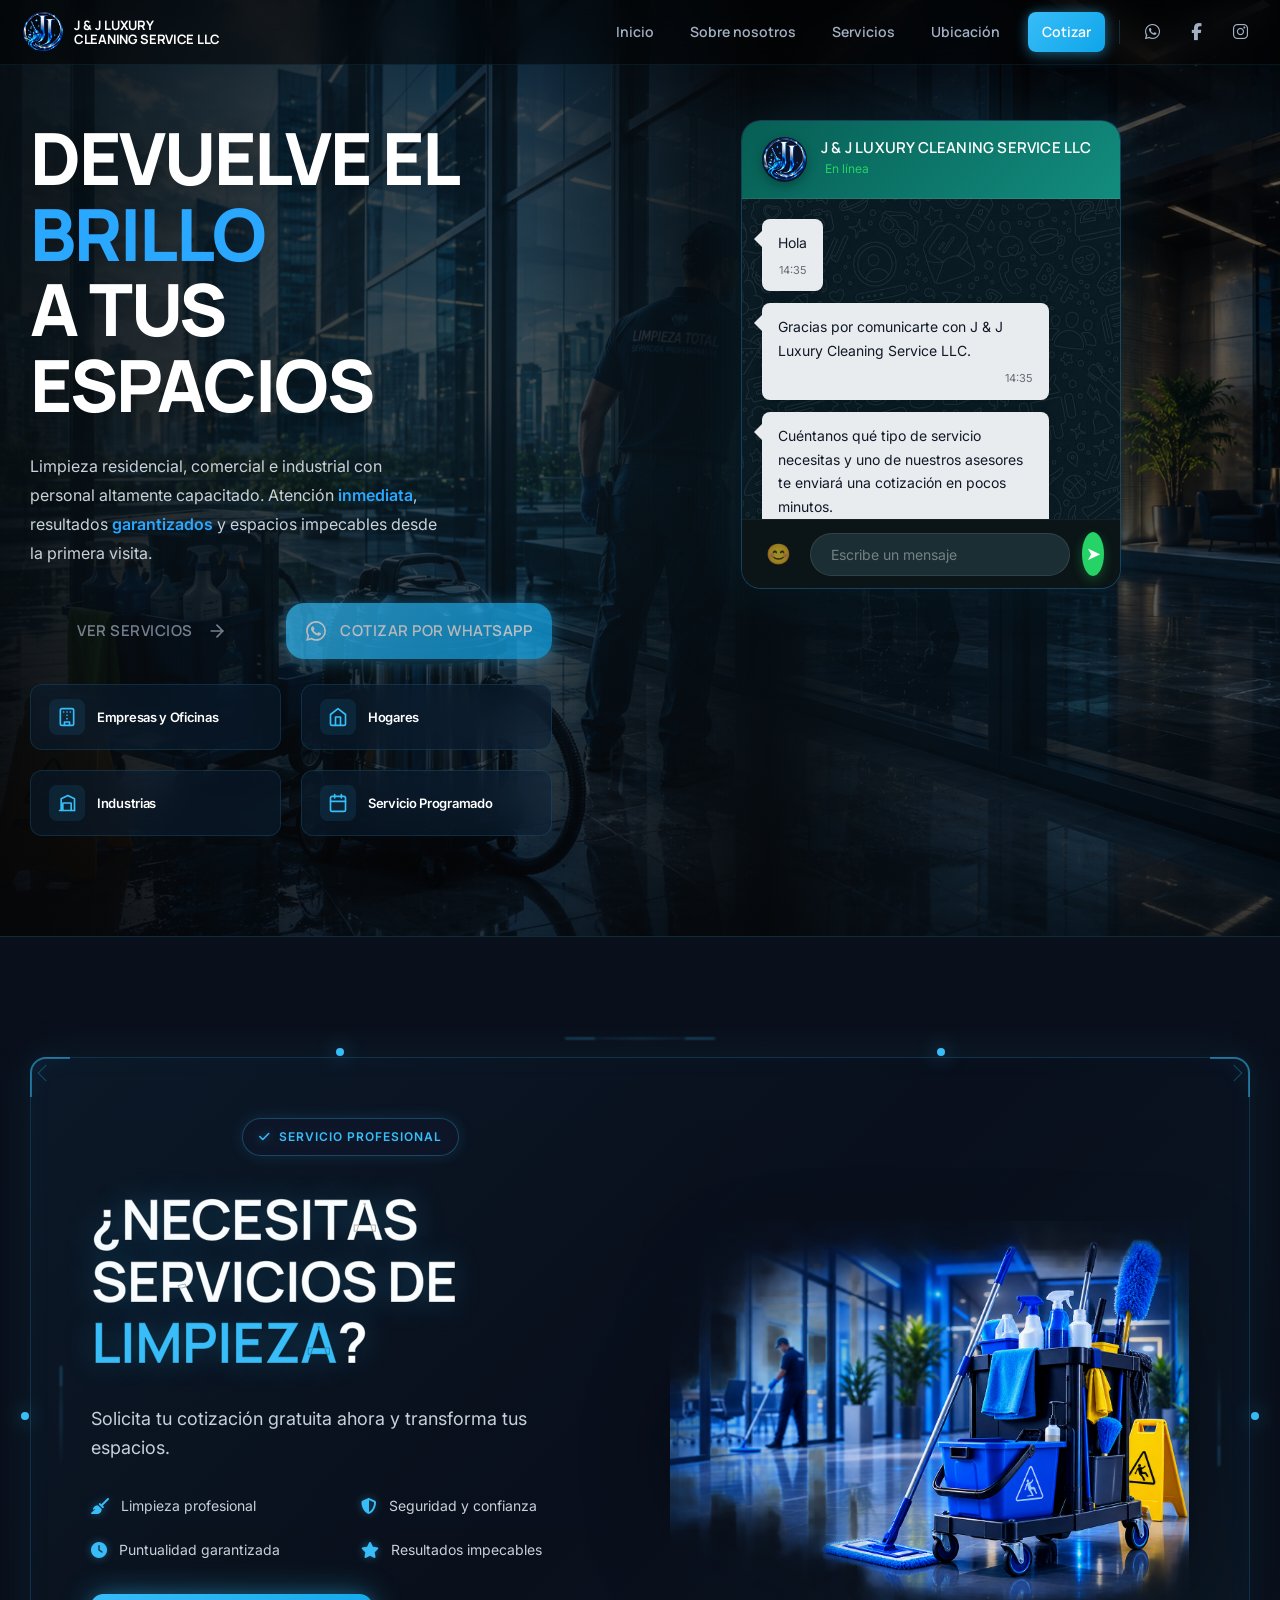
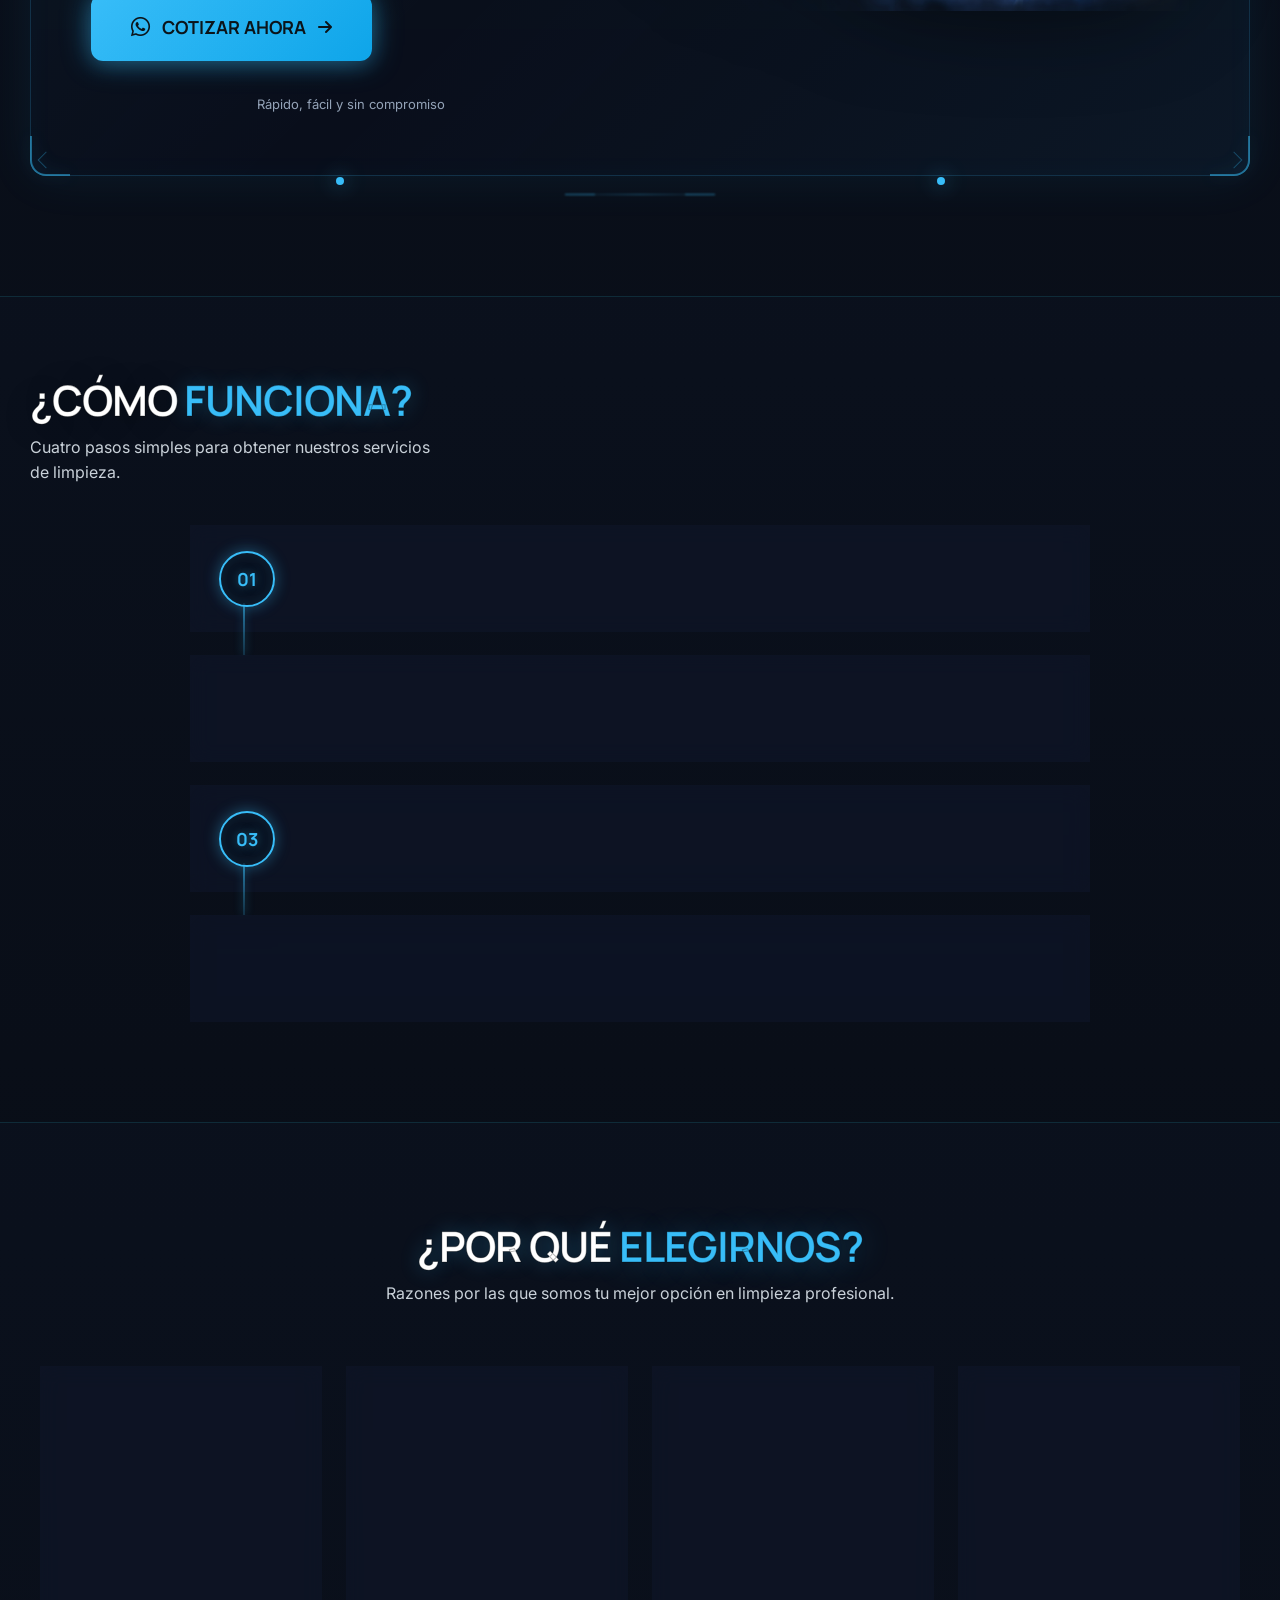
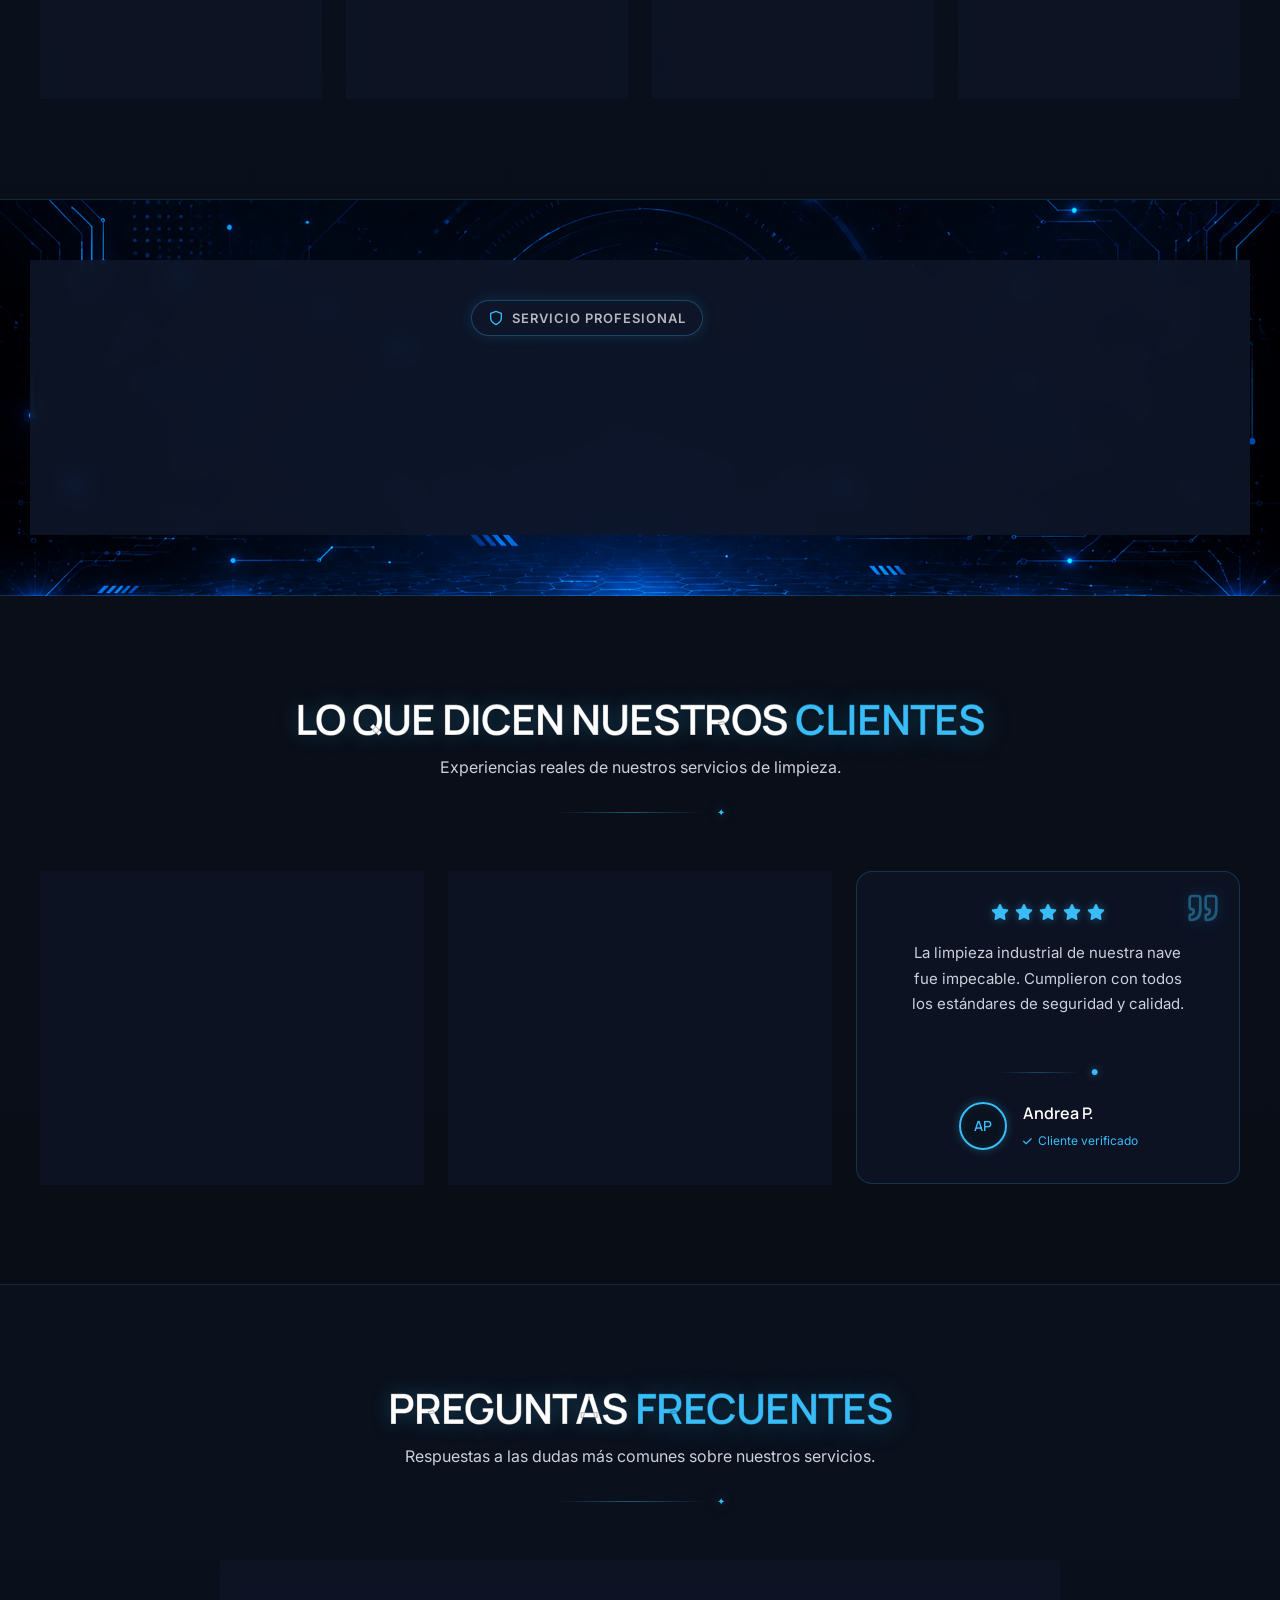
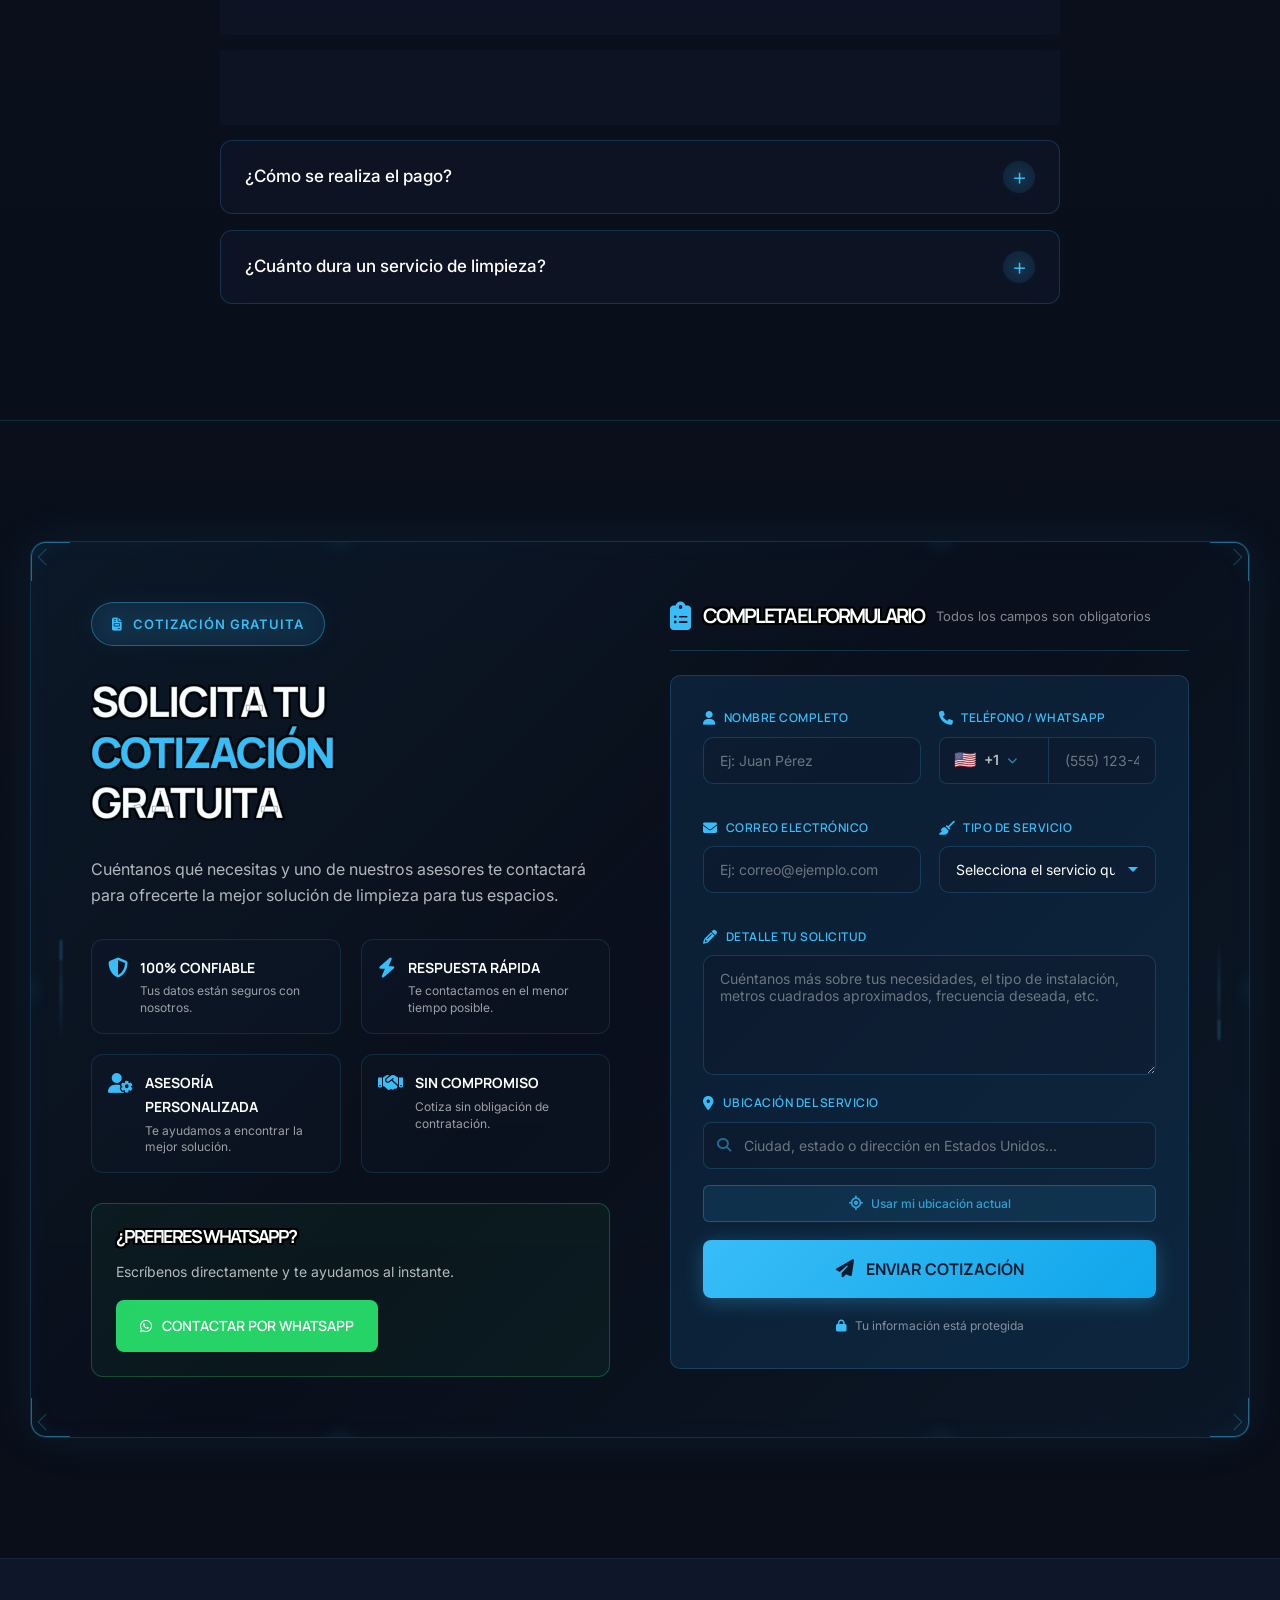
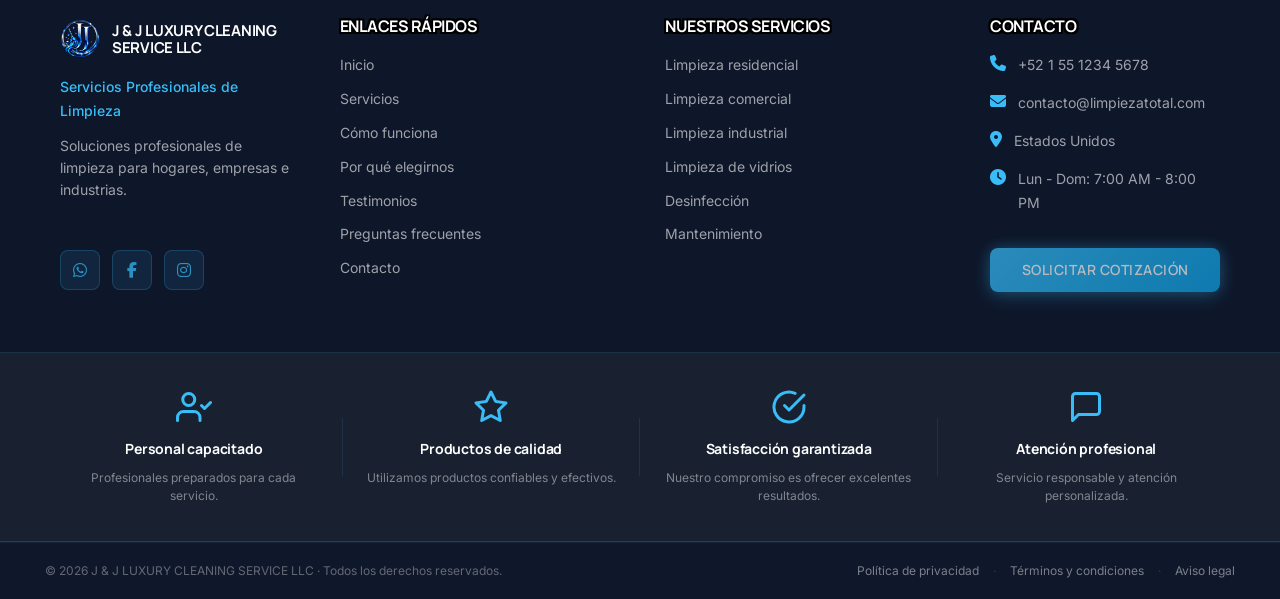
==== commit c19bcad9: "Mejoras en diseño responsive" ====
--- a/index.html
+++ b/index.html
@@ -114,13 +114,17 @@
     margin:0 6px;
   }
   .btn-primary{
-    background:linear-gradient(135deg,#2196F3,#25A7FF);
-    color:#0B1220;
-    box-shadow:0 4px 16px rgba(56,189,248,.3);
+    background:linear-gradient(135deg,#38BDF8 0%,#0EA5E9 100%);
+    color:#fff;
+    box-shadow:0 4px 20px rgba(56,189,248,.3),0 0 14px rgba(56,189,248,.3);
+    letter-spacing:.5px;
+    text-transform:uppercase;
+    font-weight:700;
   }
   .btn-primary:hover{
     transform:translateY(-1px);
-    box-shadow:0 6px 20px rgba(56,189,248,.5);
+    background:linear-gradient(135deg,#7DD3FC 0%,#38BDF8 100%);
+    box-shadow:0 6px 24px rgba(56,189,248,.5),0 0 20px rgba(56,189,248,.45);
   }
   .btn-ghost{
     background:transparent;
@@ -256,17 +260,18 @@
   textarea.form-control{min-height:90px;resize:vertical;font-family:'Inter',sans-serif;}
   .btn-submit{
     width:100%;padding:14px;margin-top:8px;
-    background:linear-gradient(135deg,#2196F3,#0D6EFD);
+    background:linear-gradient(135deg,#38BDF8 0%,#0EA5E9 100%);
     color:#fff;
     border-radius:10px;
-    font-size:14px;font-weight:600;
+    font-size:14px;font-weight:700;
     letter-spacing:.5px;text-transform:uppercase;
     display:flex;align-items:center;justify-content:center;gap:8px;
     transition:all .3s ease;
     border:none;
     cursor:pointer;
-  }
-  .btn-submit:hover{background:linear-gradient(135deg,#168BE6,#2196F3);box-shadow:0 6px 20px rgba(33,150,243,.5);}
+    box-shadow:0 4px 20px rgba(56,189,248,.3),0 0 14px rgba(56,189,248,.3);
+  }
+  .btn-submit:hover{background:linear-gradient(135deg,#7DD3FC 0%,#38BDF8 100%);box-shadow:0 6px 24px rgba(56,189,248,.5),0 0 20px rgba(56,189,248,.45);}
 
   /* Custom Phone Field */
   .phone-input-wrapper{
@@ -543,10 +548,10 @@
   }
   .nav-link:hover{color:#fff;background:rgba(56,189,248,.1);}
   .nav-link.nav-cta{
-    background:linear-gradient(135deg,#2196F3,#25A7FF);
-    color:#0B1220;box-shadow:0 4px 16px rgba(56,189,248,.3);margin-left:6px;
-  }
-  .nav-link.nav-cta:hover{transform:translateY(-1px);box-shadow:0 6px 20px rgba(56,189,248,.5);background:linear-gradient(135deg,#25A7FF,#2196F3);}
+    background:linear-gradient(135deg,#38BDF8 0%,#0EA5E9 100%);
+    color:#fff;box-shadow:0 4px 16px rgba(56,189,248,.3),0 0 12px rgba(56,189,248,.3);margin-left:6px;
+  }
+  .nav-link.nav-cta:hover{transform:translateY(-1px);box-shadow:0 6px 20px rgba(56,189,248,.5),0 0 18px rgba(56,189,248,.45);background:linear-gradient(135deg,#7DD3FC 0%,#38BDF8 100%);}
   .nav-divider{width:1px;height:24px;background:rgba(56,189,248,.2);margin:0 6px;flex-shrink:0;}
   .nav-social{
     display:inline-flex;align-items:center;justify-content:center;
@@ -954,6 +959,12 @@
     .header-nav{padding:0 14px;}
     .brand-logo-img{height:32px;max-width:40px;}
   }
+
+  /* Fix overflow horizontal en mobile (no afecta escritorio) */
+  @media (max-width:768px){
+    html,body{overflow-x:hidden !important;max-width:100% !important;}
+    .brand-text{white-space:normal !important;overflow-wrap:anywhere;}
+  }
 </style>
 </head>
 <body>
@@ -985,6 +996,9 @@
   </nav>
 
   <div class="mobile-menu-overlay" id="mobileMenu" aria-hidden="true">
+    <video class="mobile-menu-video" autoplay muted loop playsinline preload="auto" aria-hidden="true">
+      <source src="videos/Fondo_Menu.mp4" type="video/mp4">
+    </video>
     <button class="mobile-menu-close" type="button" aria-label="Cerrar menú" id="mobileMenuClose">
       <i class="fa-solid fa-xmark"></i>
     </button>
--- a/styles.css
+++ b/styles.css
@@ -5437,7 +5437,7 @@
   gap:10px;
   padding:14px 28px;
   background:linear-gradient(135deg,#38BDF8 0%,#0EA5E9 100%);
-  color:#0f172a;
+  color:#fff;
   font-family:'Inter',sans-serif;
   font-size:14px;
   font-weight:700;
@@ -5446,12 +5446,15 @@
   transition:all .3s ease;
   border:none;
   cursor:pointer;
-  box-shadow:0 4px 20px rgba(56,189,248,.3);
+  letter-spacing:.5px;
+  text-transform:uppercase;
+  box-shadow:0 4px 20px rgba(56,189,248,.3),0 0 12px rgba(56,189,248,.25);
 }
 
 .btn-cta-primary:hover{
   transform:translateY(-2px);
-  box-shadow:0 6px 30px rgba(56,189,248,.5);
+  background:linear-gradient(135deg,#7DD3FC 0%,#38BDF8 100%);
+  box-shadow:0 8px 30px rgba(56,189,248,.5),0 0 22px rgba(56,189,248,.45);
 }
 
 .btn-cta-primary svg{
@@ -5785,21 +5788,26 @@
   display:inline-flex;
   align-items:center;
   justify-content:center;
+  gap:8px;
   padding:12px 24px;
   background:linear-gradient(135deg,#38BDF8 0%,#0EA5E9 100%);
   color:#fff;
-  font-family:'Inter',sans-serif;
+  font-family:'Manrope',sans-serif;
   font-size:14px;
-  font-weight:600;
-  border-radius:8px;
+  font-weight:700;
+  border-radius:10px;
   border:none;
   cursor:pointer;
   transition:all .3s ease;
   text-decoration:none;
+  letter-spacing:.5px;
+  text-transform:uppercase;
+  box-shadow:0 4px 20px rgba(56,189,248,.3),0 0 14px rgba(56,189,248,.3);
 }
 .btn-footer-cta:hover{
   transform:translateY(-2px);
-  box-shadow:0 10px 30px rgba(56,189,248,.3);
+  background:linear-gradient(135deg,#7DD3FC 0%,#38BDF8 100%);
+  box-shadow:0 6px 24px rgba(56,189,248,.5),0 0 20px rgba(56,189,248,.45);
 }
 
 /* Footer Trust Bar */
@@ -6547,3 +6555,404 @@
     visibility: hidden !important;
   }
 }
+
+/* =============================================================================
+   RESPONSIVE FIX PACK (mobile only — desktop untouched)
+   Breakpoints: 768px, 430px, 414px, 390px, 375px, 360px, 320px
+   Goal: eliminar overflow horizontal y ajustar elementos que se desbordan.
+   ============================================================================= */
+
+/* Bloqueo global de overflow horizontal solo en mobile */
+@media (max-width: 768px){
+  html, body{
+    overflow-x: hidden !important;
+    max-width: 100% !important;
+  }
+  body > *{ max-width: 100%; }
+  img, svg, video, iframe{ max-width: 100%; height: auto; }
+
+  /* Header brand: el texto multi-línea puede forzar ancho en pantallas muy
+     pequeñas. Permitir wrap y limitar ancho del contenedor del logo. */
+  .brand-text{
+    white-space: normal !important;
+    overflow-wrap: anywhere;
+    font-size: 11px;
+    line-height: 1.15;
+  }
+  .brand-logo-img{ max-width: 38px; }
+
+  /* Hero: títulos largos no deben expandir la página */
+  .hero h1{ letter-spacing: -1px; }
+  .hero p.lead{ max-width: 100%; }
+
+  /* WhatsApp widget del hero: que no se salga del card */
+  .whatsapp-widget{ width: 100%; max-width: 100%; }
+  .whatsapp-input{ min-width: 0; }
+  .whatsapp-input-area{ flex-wrap: wrap; }
+  .emoji-picker{ max-width: calc(100vw - 32px); }
+
+  /* Form columns en una sola columna para que no se corten */
+  .form-row{ grid-template-columns: 1fr !important; gap: 14px; }
+
+  /* Footer: 4 columnas -> 2 columnas en tablet, 1 en móvil más pequeño */
+  .footer-grid{ grid-template-columns: repeat(2, 1fr); gap: 24px; }
+  .footer-column{ min-width: 0; }
+  .footer-links, .footer-contact{ padding: 0; }
+
+  /* CTA Final / banners: que el padding no rompa */
+  .cta-content, .cta-banner-content{ padding: 16px !important; }
+  .cta-title, .form-title{ letter-spacing: -0.5px; }
+
+  /* Inputs teléfono: country dropdown ancho fijo puede desbordar */
+  .country-dropdown{ width: calc(100vw - 40px); max-width: 320px; }
+
+  /* Modal: ocupar ancho seguro en pantallas pequeñas */
+  .modal-overlay{ padding: 12px; }
+  .modal-box{ width: 100%; max-width: 100%; }
+  .modal-header, .modal-body{ padding-left: 16px; padding-right: 16px; }
+
+  /* Beneficios / grids: 1 columna si están en 2 */
+  .cta-benefits{ grid-template-columns: 1fr; }
+
+  /* Confianza (4 items) -> 2 columnas */
+  .trust-grid{ grid-template-columns: repeat(2, 1fr); gap: 16px; }
+
+  /* Botones en columna ya, asegurar que no excedan */
+  .hero-ctas .btn, .cta-buttons .btn{ width: 100%; min-width: 0; }
+
+  /* Imágenes grandes responsivas */
+  .cta-image, .cta-carrito-image{ max-width: 100%; height: auto; }
+
+  /* Sección contact form: grid a 1 columna */
+  .form-container{ grid-template-columns: 1fr !important; gap: 20px; }
+}
+
+/* 430px (iPhone 14 Pro Max / Pixel 7 Plus) */
+@media (max-width: 430px){
+  .header-nav{ padding: 0 12px; gap: 8px; }
+  .brand-text{ font-size: 10.5px; }
+  .brand-logo-img{ height: 30px; max-width: 36px; }
+  .menu-toggle{ width: 44px; height: 44px; min-width: 44px; min-height: 44px; }
+  .hero h1{ font-size: clamp(1.7rem, 8vw, 2.2rem); }
+  .hero-card{ padding: 12px 14px; }
+  .hero-card-text{ font-size: 12px; }
+  .footer-grid{ gap: 18px; }
+  .trust-grid{ gap: 12px; }
+  .trust-content h4{ font-size: 13px; }
+  .trust-content p{ font-size: 12px; }
+}
+
+/* 414px (iPhone Plus) */
+@media (max-width: 414px){
+  .container, .wrap{ padding-left: 14px; padding-right: 14px; }
+  .hero h1{ font-size: clamp(1.6rem, 8vw, 2.1rem); letter-spacing: -1px; }
+  .hero p.lead{ font-size: 14.5px; line-height: 1.6; }
+  .cta-title, .form-title{ font-size: clamp(1.4rem, 7vw, 1.9rem); }
+  .footer-title{ font-size: 13px; }
+  .footer-tagline, .footer-description{ font-size: 12.5px; }
+}
+
+/* 390px (iPhone 13/14) */
+@media (max-width: 390px){
+  .brand-text{ font-size: 10px; }
+  .brand-logo-img{ height: 28px; max-width: 32px; }
+  .hero h1{ font-size: 1.85rem; }
+  .hero-ctas .btn{ font-size: 13px; padding: 0 12px; }
+  .cta-button{ padding: 12px 18px; font-size: 13px; }
+  .btn-cta-primary, .btn-cta-whatsapp{ padding: 10px 14px; font-size: 12.5px; }
+  .form-control{ padding: 11px 12px; font-size: 13px; }
+}
+
+/* 375px (iPhone SE / mini) */
+@media (max-width: 375px){
+  .header-nav{ padding: 0 10px; }
+  .brand-text{ font-size: 9.5px; }
+  .menu-toggle{ width: 42px; height: 42px; min-width: 42px; min-height: 42px; }
+  .hero h1{ font-size: 1.7rem; line-height: 1.1; }
+  .hero-cards{ gap: 10px; }
+  .hero-card{ padding: 10px 12px; gap: 10px; }
+  .hero-card-icon{ width: 32px; height: 32px; }
+  .hero-card-text{ font-size: 11.5px; }
+  .footer-grid{ grid-template-columns: 1fr; gap: 20px; }
+  .trust-grid{ grid-template-columns: 1fr; }
+  .country-selector{ min-width: 90px; padding: 0 10px; }
+  .phone-input-wrapper input[type="tel"]{ padding: 12px 12px; font-size: 13px; }
+  .cta-banner-content, .cta-content{ padding: 14px !important; }
+}
+
+/* 360px (Android común) */
+@media (max-width: 360px){
+  .brand-text{ font-size: 9px; line-height: 1.1; }
+  .brand-logo-img{ height: 26px; max-width: 30px; }
+  .hero h1{ font-size: 1.55rem; letter-spacing: -0.5px; }
+  .hero p.lead{ font-size: 13.5px; }
+  .hero-card-text{ font-size: 11px; }
+  .footer-tagline{ font-size: 12px; }
+  .form-control{ padding: 10px 11px; font-size: 12.5px; }
+  .form-label{ font-size: 11px; }
+  .country-selector{ min-width: 80px; padding: 0 8px; }
+  .country-selector .dial-code{ font-size: 13px; }
+  .modal-overlay{ padding: 8px; }
+  .modal-header, .modal-body{ padding-left: 12px; padding-right: 12px; }
+}
+
+/* 320px (mínimo) */
+@media (max-width: 320px){
+  html, body{ overflow-x: hidden !important; }
+  .header-nav{ padding: 0 8px; }
+  .brand-text{ font-size: 8.5px; }
+  .brand-logo-img{ height: 24px; max-width: 28px; }
+  .menu-toggle{ width: 40px; height: 40px; min-width: 40px; min-height: 40px; }
+  .hero h1{ font-size: 1.35rem; }
+  .hero p.lead{ font-size: 12.5px; line-height: 1.5; }
+  .hero-cards{ grid-template-columns: 1fr; }
+  .hero-card{ padding: 9px 10px; }
+  .hero-card-icon{ width: 28px; height: 28px; }
+  .hero-card-icon svg{ width: 16px; height: 16px; }
+  .hero-card-text{ font-size: 10.5px; }
+  .country-dropdown{ width: calc(100vw - 24px); left: 0; }
+  .modal-overlay{ padding: 6px; }
+  .modal-box{ border-radius: 14px; }
+  .form-control{ padding: 9px 10px; font-size: 12px; }
+  .cta-title, .form-title{ font-size: 1.25rem; }
+  .footer-title{ font-size: 12px; }
+}
+
+/* =============================================================================
+   MENÚ HAMBURGUESA — Fondo de video (videos/Fondo_Menu.mp4)
+   Reemplaza el fondo estático anterior. El video queda detrás de todos los
+   elementos del menú. No se modifican botones, textos, logo ni animaciones.
+   ============================================================================= */
+/* Neutralizar el background-image estático previo (regla !important existente)
+   para que el video sea el fondo visible. La imagen webp se conserva como
+   fallback dentro del <video> (background) por si el video no carga. */
+.mobile-menu-overlay.mobile-menu-overlay{
+  background-image: none !important;
+  background-color: #050810 !important;
+}
+.mobile-menu-video{
+  position: absolute;
+  inset: 0;
+  width: 100%;
+  height: 100%;
+  object-fit: cover;
+  object-position: center center;
+  z-index: 0;
+  pointer-events: none;
+  display: block;
+  background: url('img/Fondo_Menu.webp') no-repeat center center / cover;
+}
+/* Asegurar que el contenido del menú quede por encima del video */
+.mobile-menu-overlay > .mobile-menu-close,
+.mobile-menu-overlay > .mobile-menu-content{
+  position: relative;
+  z-index: 2;
+}
+
+/* Responsive del video en los breakpoints solicitados:
+   - object-fit: cover mantiene proporción sin deformar.
+   - En pantallas muy pequeñas, se centra y limita para no desbordar. */
+@media (max-width: 768px){
+  .mobile-menu-video{
+    width: 100%;
+    height: 100%;
+    max-width: 100%;
+    object-fit: cover;
+  }
+}
+@media (max-width: 430px){
+  .mobile-menu-video{ object-position: center center; }
+}
+@media (max-width: 414px){
+  .mobile-menu-video{ object-position: center center; }
+}
+@media (max-width: 390px){
+  .mobile-menu-video{ object-fit: cover; }
+}
+@media (max-width: 375px){
+  .mobile-menu-video{ object-fit: cover; }
+}
+@media (max-width: 360px){
+  .mobile-menu-video{
+    width: 100%;
+    height: 100%;
+    object-fit: cover;
+  }
+}
+@media (max-width: 320px){
+  .mobile-menu-video{
+    width: 100%;
+    height: 100%;
+    max-width: 100%;
+    object-fit: cover;
+    object-position: center center;
+  }
+}
+
+/* =============================================================================
+   RESPONSIVE SOURCE FIXES (Android overflow root causes)
+   Cada regla corrige UN elemento que provoca desbordamiento horizontal en
+   Android (donde el text-rendering es más estricto que en iPhone).
+   No se rediseña nada: solo se limitan anchos, se quita nowrap abusivo y
+   se permite box-sizing para que los elementos respeten su contenedor.
+   ============================================================================= */
+
+/* Permitir que los contenedores flex/grid reduzcan su contenido por debajo
+   del tamaño intrínseco. Sin esto, los textos largos fuerzan el ancho. */
+@media (max-width: 768px){
+  .hero-content, .hero-right, .hero-ctas, .hero-cards, .hero-card,
+  .whatsapp-widget, .whatsapp-header, .whatsapp-header-content,
+  .whatsapp-chat-area, .whatsapp-input-area,
+  .services-grid, .service-card, .service-body, .service-features,
+  .footer-cta, .cta-banner, .cta-banner-content, .cta-buttons,
+  .cta-text, .form-container, .form-row, .form-field{
+    min-width: 0;
+    max-width: 100%;
+  }
+
+  /* Hero WhatsApp widget: el max-width fijo de 380px más la animación de
+     translateY no es el problema; el problema es que el header tiene un
+     nombre largo con nowrap. Permitimos wrap a partir de 768px. */
+  .whatsapp-name{
+    white-space: normal;
+    overflow-wrap: anywhere;
+    word-break: break-word;
+    line-height: 1.25;
+    font-size: 14px;
+  }
+
+  /* Hero CTAs: el botón "COTIZAR POR WHATSAPP" tiene nowrap heredado y
+     un icono + texto largo. Forzamos box-sizing y permitimos wrap interno
+     para que no se extienda fuera del viewport. */
+  .hero-ctas{ box-sizing: border-box; }
+  .hero-ctas .btn{
+    box-sizing: border-box;
+    min-width: 0;
+    max-width: 100%;
+    white-space: normal;
+    text-align: center;
+    line-height: 1.2;
+    padding: 12px 14px;
+    height: auto;
+    min-height: 48px;
+  }
+
+  /* Hero cards: textos largos como "Servicio Programado" empujaban la
+     celda grid. Permitimos wrap y min-width 0 en cada celda. */
+  .hero-cards > *{ min-width: 0; }
+  .hero-card{ box-sizing: border-box; }
+  .hero-card-text{
+    white-space: normal;
+    overflow-wrap: anywhere;
+    word-break: normal;
+    line-height: 1.3;
+    flex: 1;
+    min-width: 0;
+  }
+
+  /* WhatsApp input area: el input + emoji + send (40+flex+44 = >100%) podían
+     desbordar en Android. Forzamos box-sizing y min-width 0 en el input. */
+  .whatsapp-input-area{
+    box-sizing: border-box;
+    gap: 8px;
+    flex-wrap: nowrap;
+  }
+  .whatsapp-input{
+    box-sizing: border-box;
+    min-width: 0;
+    width: auto;
+    flex: 1 1 auto;
+  }
+
+  /* Emoji picker ancho fijo de 320px → desbordaba en <360px. */
+  .emoji-picker{
+    width: calc(100% - 8px);
+    max-width: 320px;
+    box-sizing: border-box;
+  }
+
+  /* Service cards: grid de 1 columna en móvil pero la celda puede exceder
+     si su contenido tiene min-width intrínseco. */
+  .service-card{ box-sizing: border-box; }
+  .service-body, .service-features{ min-width: 0; max-width: 100%; }
+  .service-feature-text{
+    white-space: normal;
+    overflow-wrap: anywhere;
+    line-height: 1.2;
+  }
+
+  /* Footer CTA buttons: asegurar que no excedan la columna */
+  .cta-buttons > *{
+    min-width: 0;
+    max-width: 100%;
+    box-sizing: border-box;
+  }
+  .btn-cta-primary, .btn-cta-whatsapp{
+    box-sizing: border-box;
+    min-width: 0;
+    max-width: 100%;
+    white-space: normal;
+    text-align: center;
+    line-height: 1.2;
+    padding: 12px 16px;
+    height: auto;
+    min-height: 48px;
+  }
+}
+
+/* 430px (Pixel 7 Plus / iPhone 14 Pro Max) */
+@media (max-width: 430px){
+  .whatsapp-name{ font-size: 13px; }
+  .hero-ctas .btn{ font-size: 13px; padding: 10px 12px; }
+  .hero-card-text{ font-size: 12px; }
+  .btn-cta-primary, .btn-cta-whatsapp{ font-size: 13px; }
+}
+
+/* 414px / 412px / 393px (rango Android común) */
+@media (max-width: 414px){
+  .whatsapp-widget{
+    /* Quitar min-height agresivo en pantallas estrechas para que no
+       fuerce altura que combine con paddings del grid. */
+    min-height: 380px;
+  }
+  .whatsapp-name{ font-size: 12.5px; }
+  .hero-card{ padding: 11px 12px; gap: 10px; }
+}
+
+/* 390px / 393px (Pixel 7 / iPhone 13) */
+@media (max-width: 393px){
+  .whatsapp-input{ font-size: 13px; padding: 10px 14px; }
+  .whatsapp-emoji-btn, .whatsapp-send-btn{ width: 38px; height: 38px; }
+}
+
+/* 375px (iPhone SE / mini) */
+@media (max-width: 375px){
+  .whatsapp-widget{ min-height: 360px; }
+  .whatsapp-name{ font-size: 12px; }
+  .whatsapp-message{ max-width: 88%; }
+  .hero-card-text{ font-size: 11.5px; }
+}
+
+/* 360px (Android común) */
+@media (max-width: 360px){
+  .whatsapp-widget{ min-height: 340px; max-width: 100%; }
+  .whatsapp-header{ padding: 12px 14px; gap: 10px; }
+  .whatsapp-profile{ width: 38px; height: 38px; }
+  .whatsapp-input{ font-size: 12.5px; padding: 10px 12px; }
+  .hero-card-text{ font-size: 11px; }
+  .emoji-picker{ width: calc(100vw - 32px); max-width: 280px; left: -4px; }
+}
+
+/* 320px (mínimo absoluto) */
+@media (max-width: 320px){
+  .whatsapp-widget{ min-height: 320px; }
+  .whatsapp-header{ padding: 10px 12px; gap: 8px; }
+  .whatsapp-profile{ width: 34px; height: 34px; }
+  .whatsapp-name{ font-size: 11.5px; line-height: 1.2; }
+  .whatsapp-input-area{ gap: 6px; padding: 10px 12px; }
+  .whatsapp-input{ font-size: 12px; padding: 8px 12px; }
+  .whatsapp-emoji-btn, .whatsapp-send-btn{ width: 34px; height: 34px; }
+  .hero-card{ padding: 8px 10px; gap: 8px; }
+  .hero-card-icon{ width: 26px; height: 26px; }
+  .hero-card-text{ font-size: 10.5px; }
+}
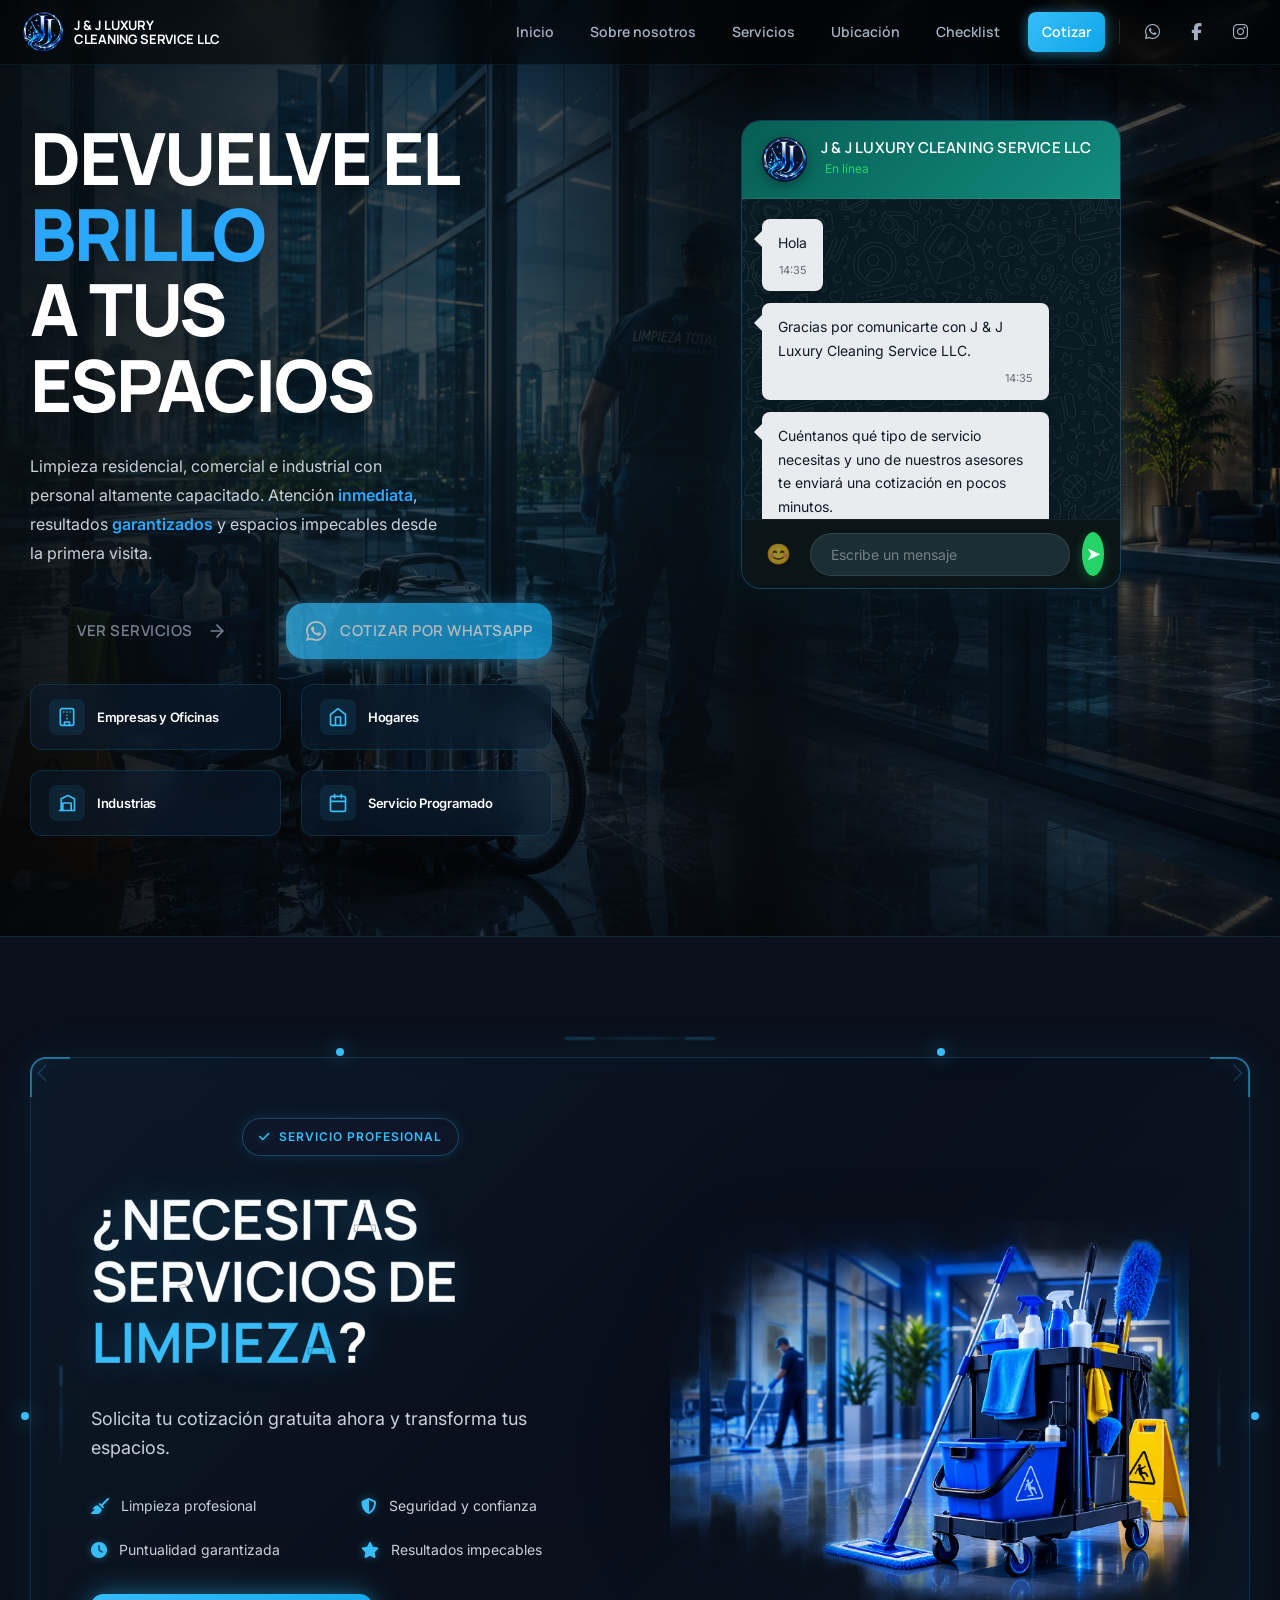
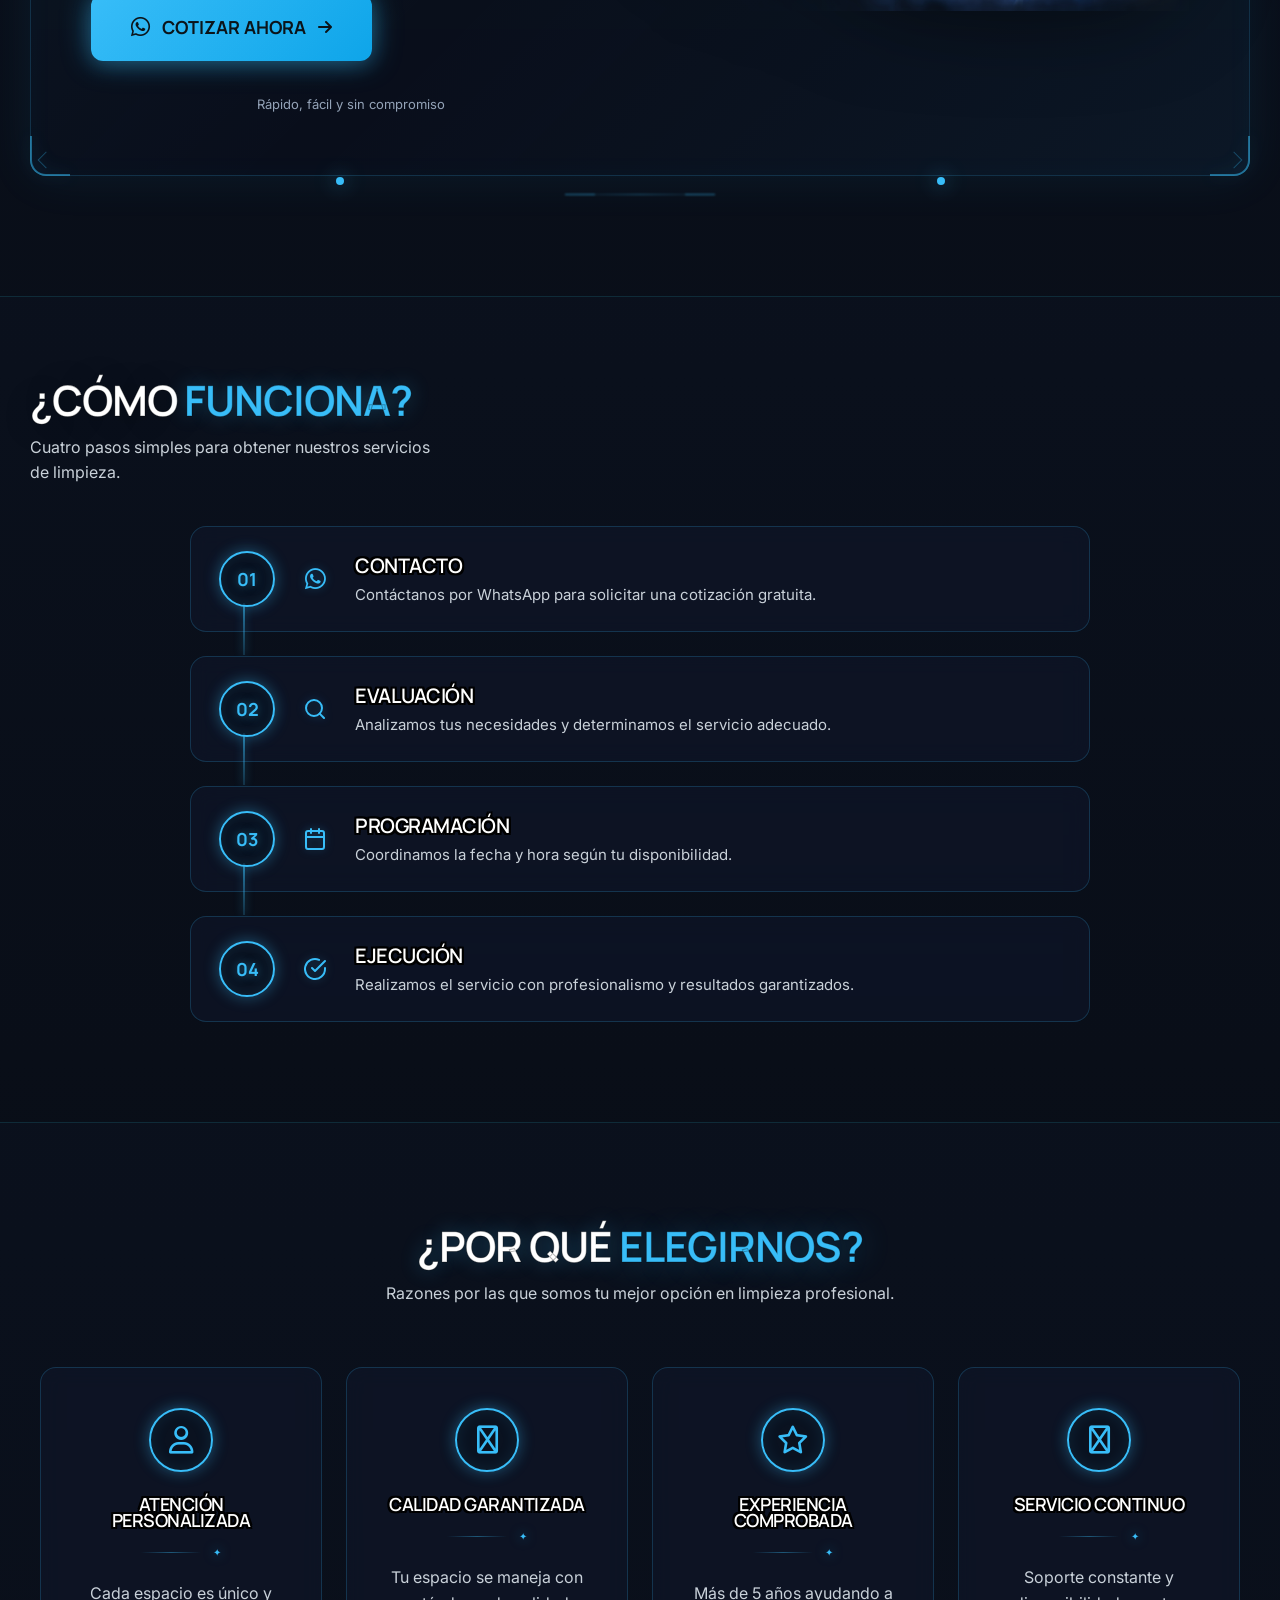
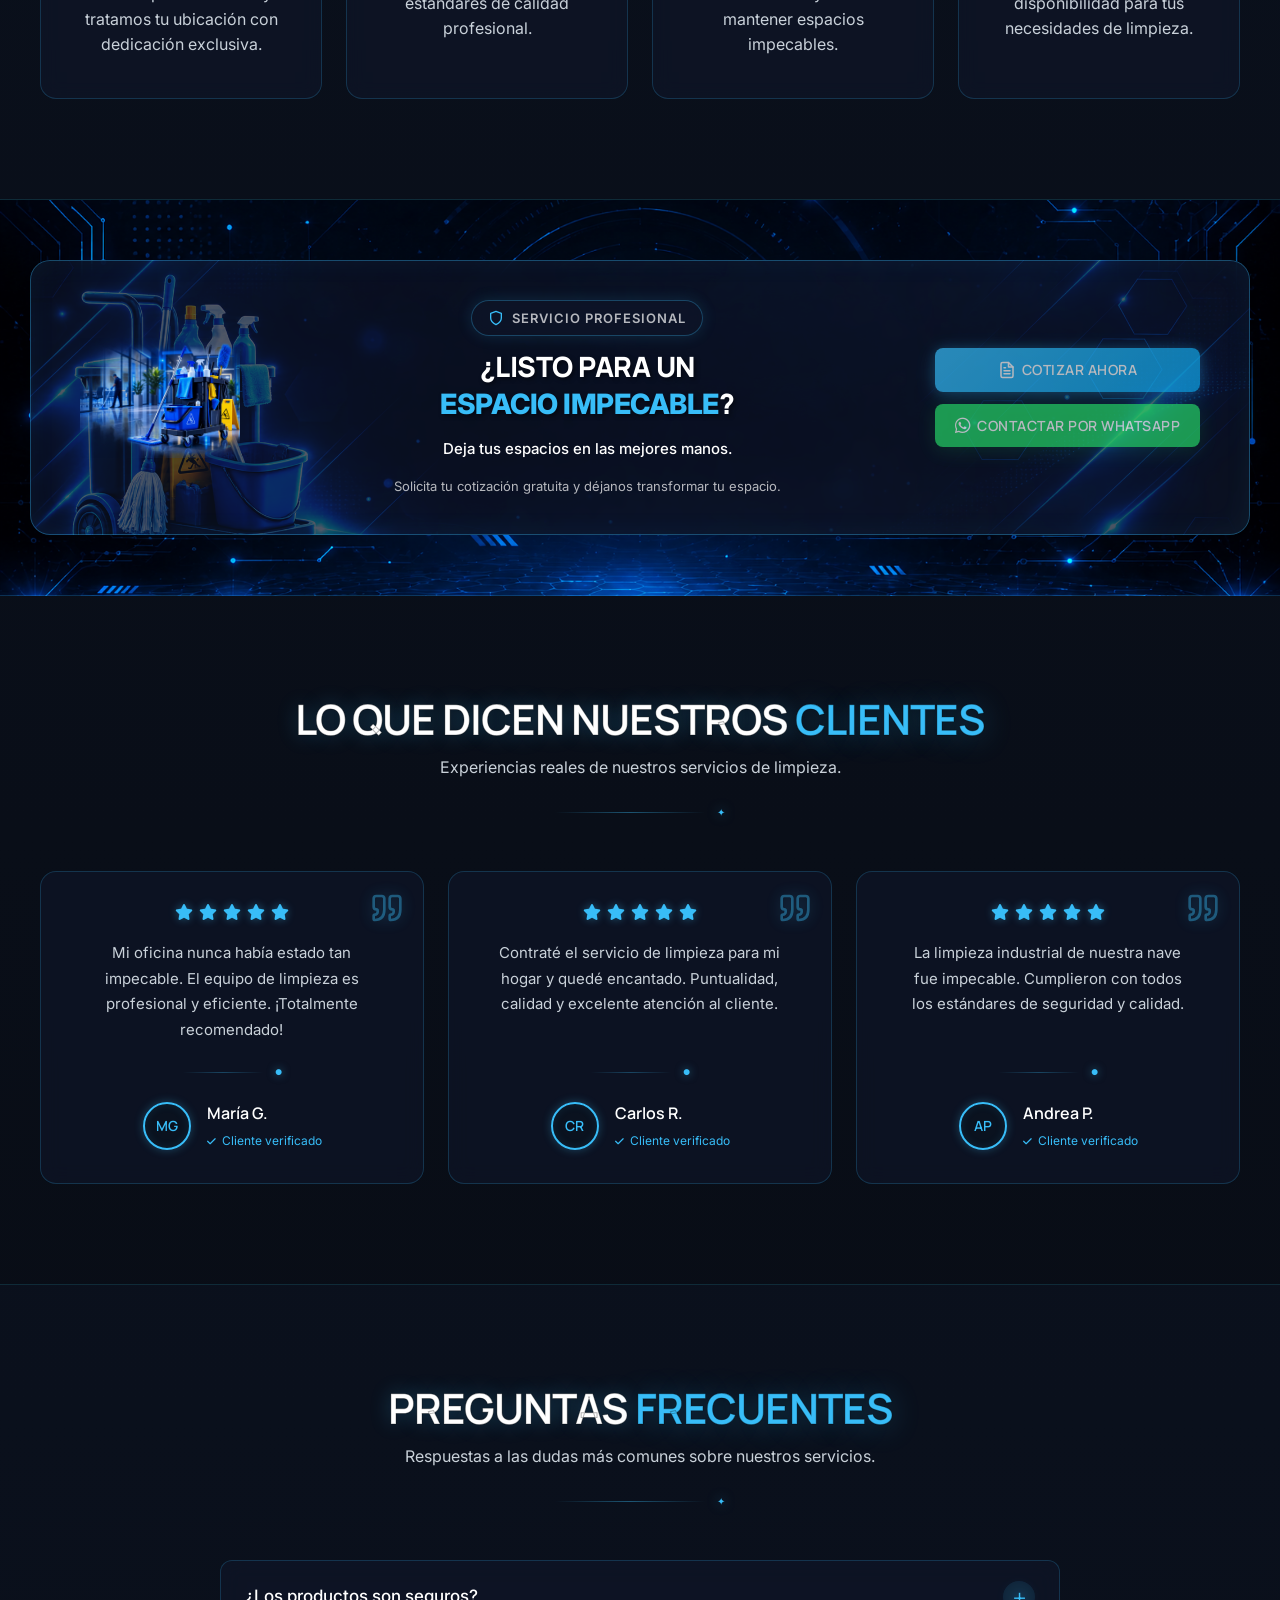
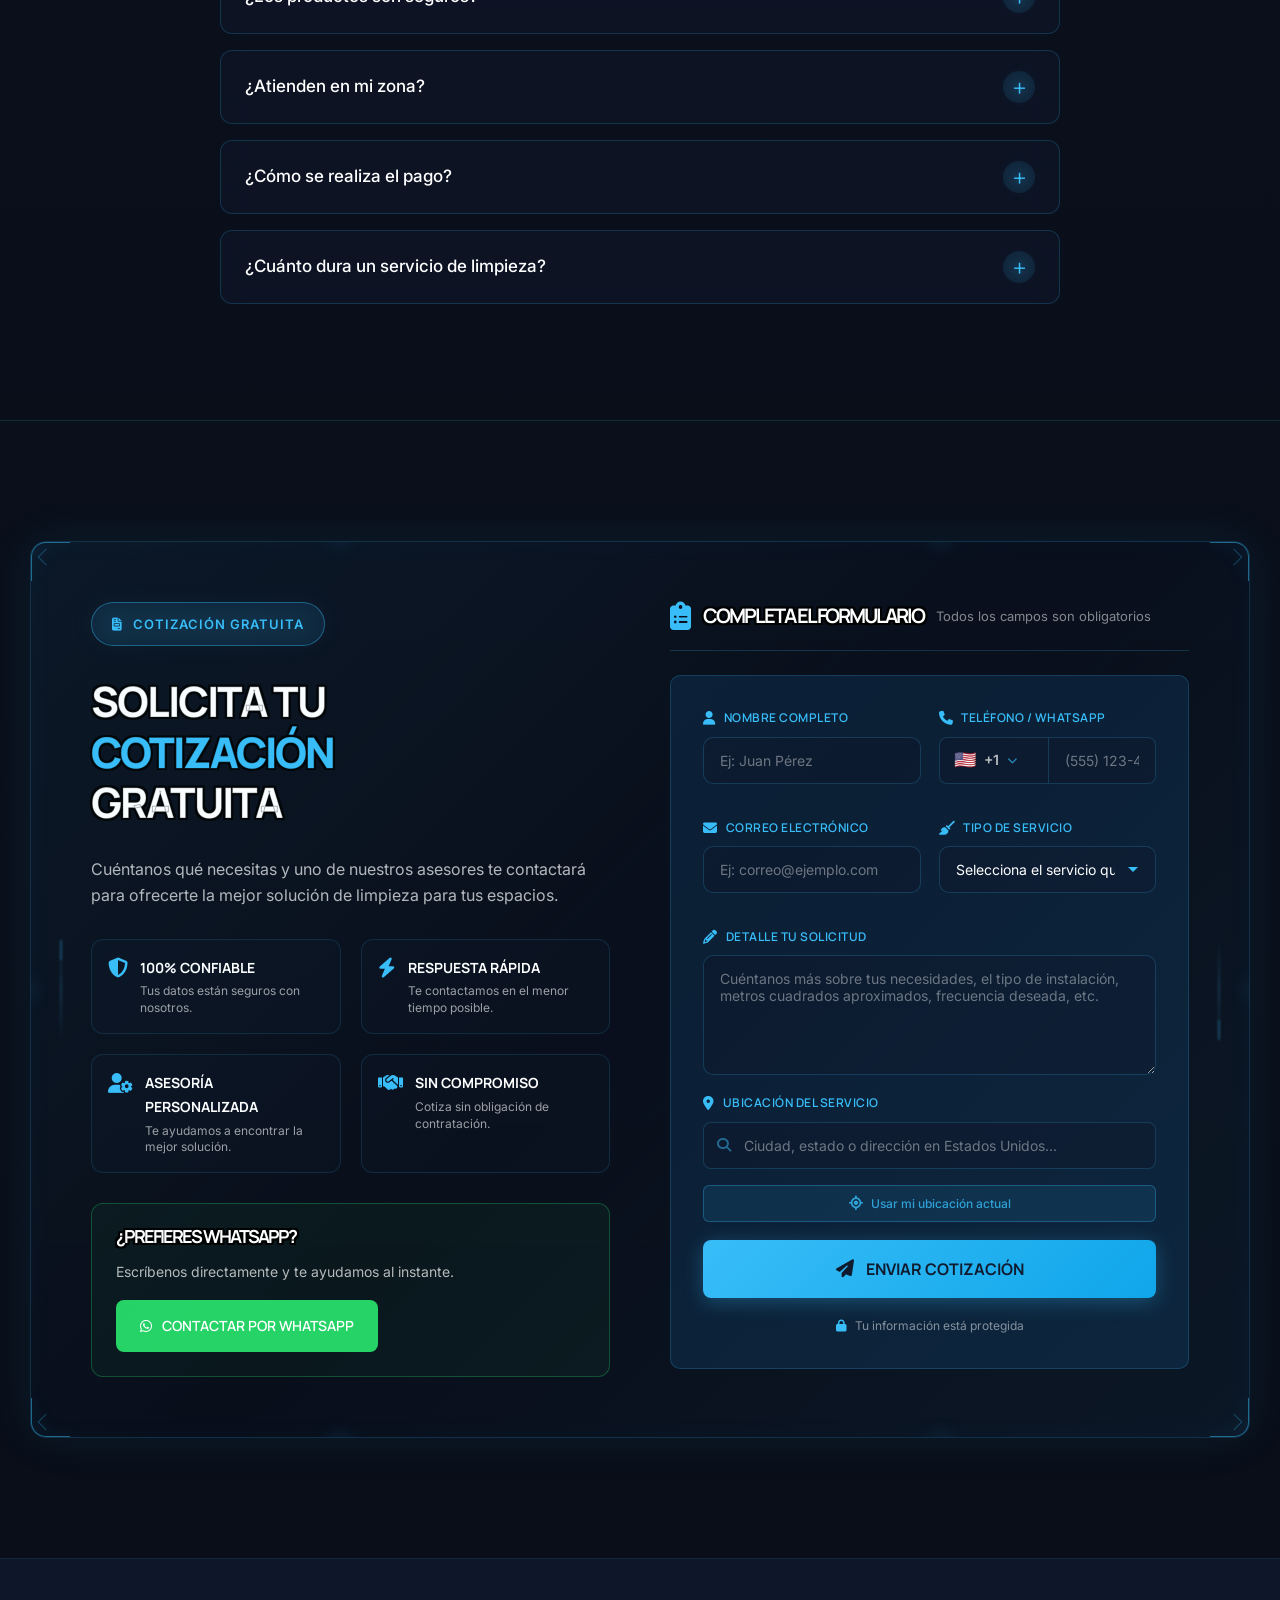
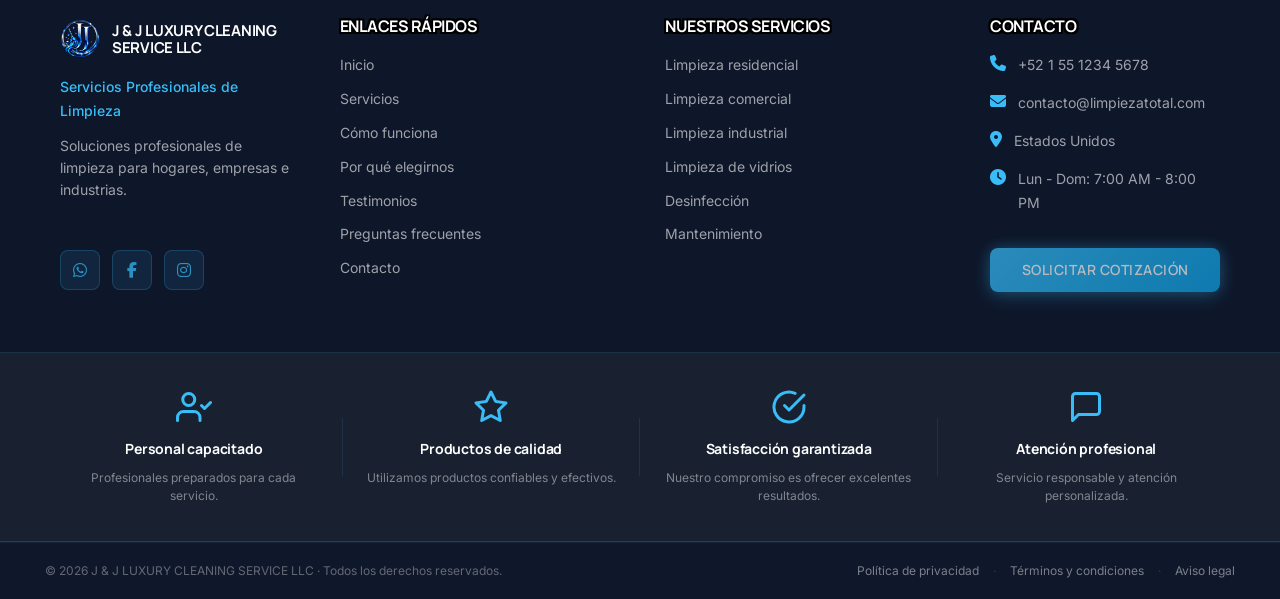
==== commit e0e7c351: "checklist" ====
--- a/index.html
+++ b/index.html
@@ -552,6 +552,87 @@
     color:#fff;box-shadow:0 4px 16px rgba(56,189,248,.3),0 0 12px rgba(56,189,248,.3);margin-left:6px;
   }
   .nav-link.nav-cta:hover{transform:translateY(-1px);box-shadow:0 6px 20px rgba(56,189,248,.5),0 0 18px rgba(56,189,248,.45);background:linear-gradient(135deg,#7DD3FC 0%,#38BDF8 100%);}
+  /* Header dropdown (Servicios) */
+  .header-desktop-nav .has-dropdown{position:relative;display:flex;align-items:center;}
+  .header-desktop-nav .has-dropdown::after{
+    content:'';
+    position:absolute;
+    top:100%;
+    left:0;
+    right:0;
+    height:8px;
+  }
+  .header-desktop-nav .has-dropdown-label{
+    display:inline-flex;align-items:center;gap:4px;
+  }
+  .header-desktop-nav .dd-toggle{
+    display:none;
+    align-items:center;justify-content:center;
+    width:28px;height:28px;flex-shrink:0;
+    background:rgba(56,189,248,.08);
+    border:1px solid rgba(56,189,248,.25);
+    border-radius:6px;
+    color:#7DD3FC;
+    font-size:10px;cursor:pointer;
+    margin-left:2px;
+    transition:all .25s ease;
+    -webkit-tap-highlight-color:transparent;
+    padding:0;
+  }
+  .header-desktop-nav .dd-toggle:hover{background:rgba(56,189,248,.18);border-color:rgba(56,189,248,.5);}
+  .header-desktop-nav .dd-toggle .dd-caret{transition:transform .3s cubic-bezier(.2,.9,.3,1.05);display:inline-block;transform-origin:center;}
+  .header-desktop-nav .has-dropdown.open .dd-toggle .dd-caret{transform:rotate(180deg);}
+  .header-desktop-nav .nav-dropdown{
+    position:absolute;
+    top:calc(100% + 8px);
+    left:50%;
+    transform:translateX(-50%) translateY(-8px);
+    min-width:220px;
+    background:rgba(11,18,32,.97);
+    border:1px solid rgba(56,189,248,.25);
+    border-radius:12px;
+    padding:8px;
+    box-shadow:0 18px 40px rgba(0,0,0,.55),0 0 0 1px rgba(56,189,248,.08);
+    backdrop-filter:blur(16px);
+    -webkit-backdrop-filter:blur(16px);
+    display:none;
+    z-index:1100;
+  }
+  .header-desktop-nav .nav-dropdown::before{
+    content:'';
+    position:absolute;
+    top:-6px;left:50%;
+    transform:translateX(-50%) rotate(45deg);
+    width:10px;height:10px;
+    background:rgba(11,18,32,.97);
+    border-left:1px solid rgba(56,189,248,.25);
+    border-top:1px solid rgba(56,189,248,.25);
+  }
+  .header-desktop-nav .nav-dropdown a{
+    display:flex !important;align-items:center;gap:10px;
+    padding:10px 14px !important;border-radius:8px;
+    font-family:'Inter',sans-serif;font-size:14px;color:#A3B0C3;
+    text-decoration:none;width:100%;text-align:left;
+    background:none !important;border:none !important;position:static !important;
+    white-space:nowrap;transition:all .2s ease;
+  }
+  .header-desktop-nav .nav-dropdown a:hover{color:#fff;background:rgba(56,189,248,.1) !important;}
+  .header-desktop-nav .nav-dropdown a i{color:#38BDF8;font-size:13px;width:16px;text-align:center;}
+  .header-desktop-nav .has-dropdown:hover .nav-dropdown,
+  .header-desktop-nav .has-dropdown:focus-within .nav-dropdown,
+  .header-desktop-nav .has-dropdown.open .nav-dropdown{
+    display:block;
+    animation:navDropdownIn .18s ease forwards;
+  }
+  @media (hover: none){
+    .header-desktop-nav .has-dropdown:hover .nav-dropdown{display:none;}
+    .header-desktop-nav .has-dropdown.open .nav-dropdown{display:block;}
+    .header-desktop-nav .dd-toggle{display:inline-flex !important;}
+  }
+  @keyframes navDropdownIn{
+    from{opacity:0;transform:translateX(-50%) translateY(-10px);}
+    to{opacity:1;transform:translateX(-50%) translateY(0);}
+  }
   .nav-divider{width:1px;height:24px;background:rgba(56,189,248,.2);margin:0 6px;flex-shrink:0;}
   .nav-social{
     display:inline-flex;align-items:center;justify-content:center;
@@ -979,8 +1060,22 @@
     <div class="header-desktop-nav">
       <a href="index.html" class="nav-link">Inicio</a>
       <a href="nosotros.html" class="nav-link">Sobre nosotros</a>
-      <a href="servicios.html" class="nav-link">Servicios</a>
+      <div class="has-dropdown" id="serviciosDropdown">
+        <a href="servicios.html" class="nav-link has-dropdown-label" aria-expanded="false">Servicios</a>
+        <button class="dd-toggle" type="button" aria-label="Ver servicios" aria-expanded="false">
+          <i class="fa-solid fa-chevron-down dd-caret"></i>
+        </button>
+        <div class="nav-dropdown">
+          <a href="servicios.html#residencial"><i class="fa-solid fa-house"></i> Limpieza Residencial</a>
+          <a href="servicios.html#comercial"><i class="fa-solid fa-building"></i> Limpieza Comercial</a>
+          <a href="servicios.html#industrial"><i class="fa-solid fa-industry"></i> Limpieza Industrial</a>
+          <a href="servicios.html#vidrios"><i class="fa-solid fa-window-maximize"></i> Limpieza de Vidrios</a>
+          <a href="servicios.html#desinfeccion"><i class="fa-solid fa-spray-can-sparkles"></i> Desinfección</a>
+          <a href="servicios.html#mantenimiento"><i class="fa-solid fa-screwdriver-wrench"></i> Mantenimiento</a>
+        </div>
+      </div>
       <a href="ubicacion.html" class="nav-link">Ubicación</a>
+      <a href="checklist.html" class="nav-link">Checklist</a>
       <a href="#contacto" class="nav-link nav-cta">Cotizar</a>
       <span class="nav-divider"></span>
       <a class="nav-social" href="https://wa.me/5215512345678" target="_blank" aria-label="WhatsApp"><i class="fa-brands fa-whatsapp"></i></a>
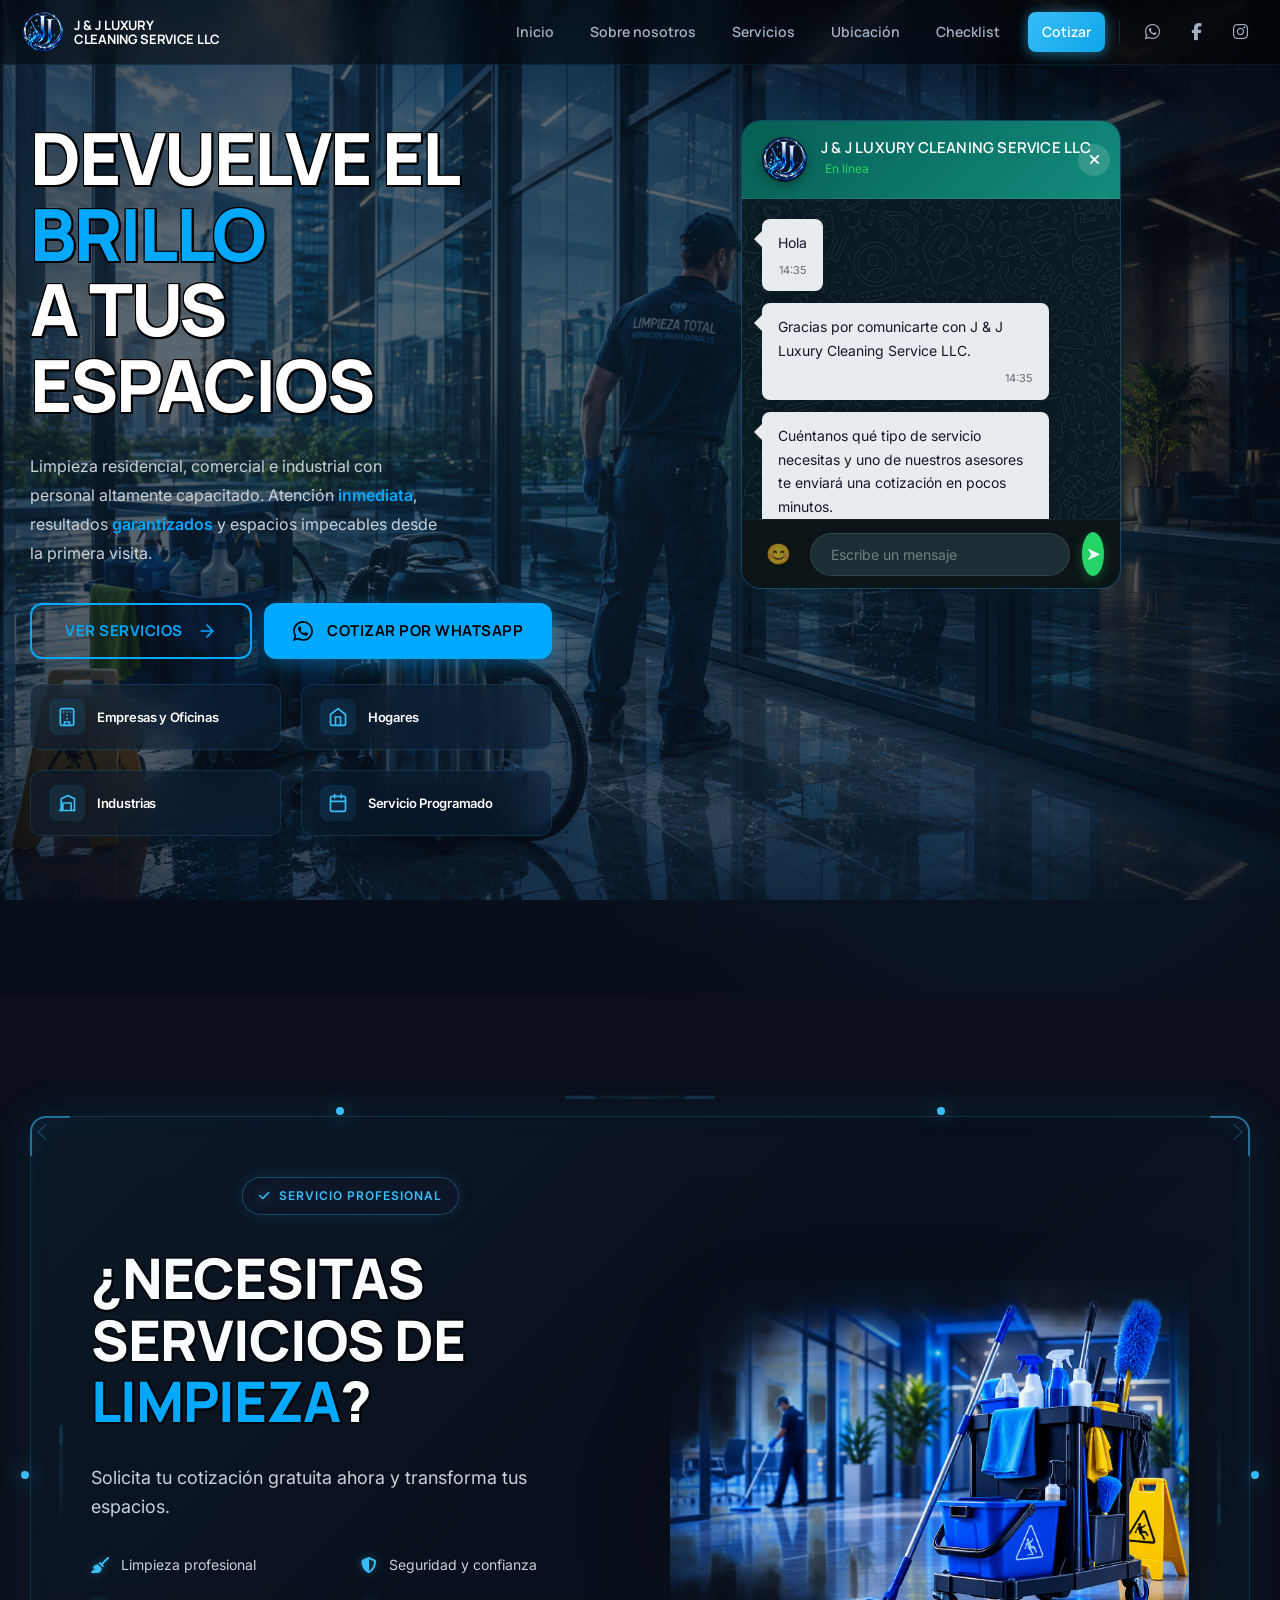
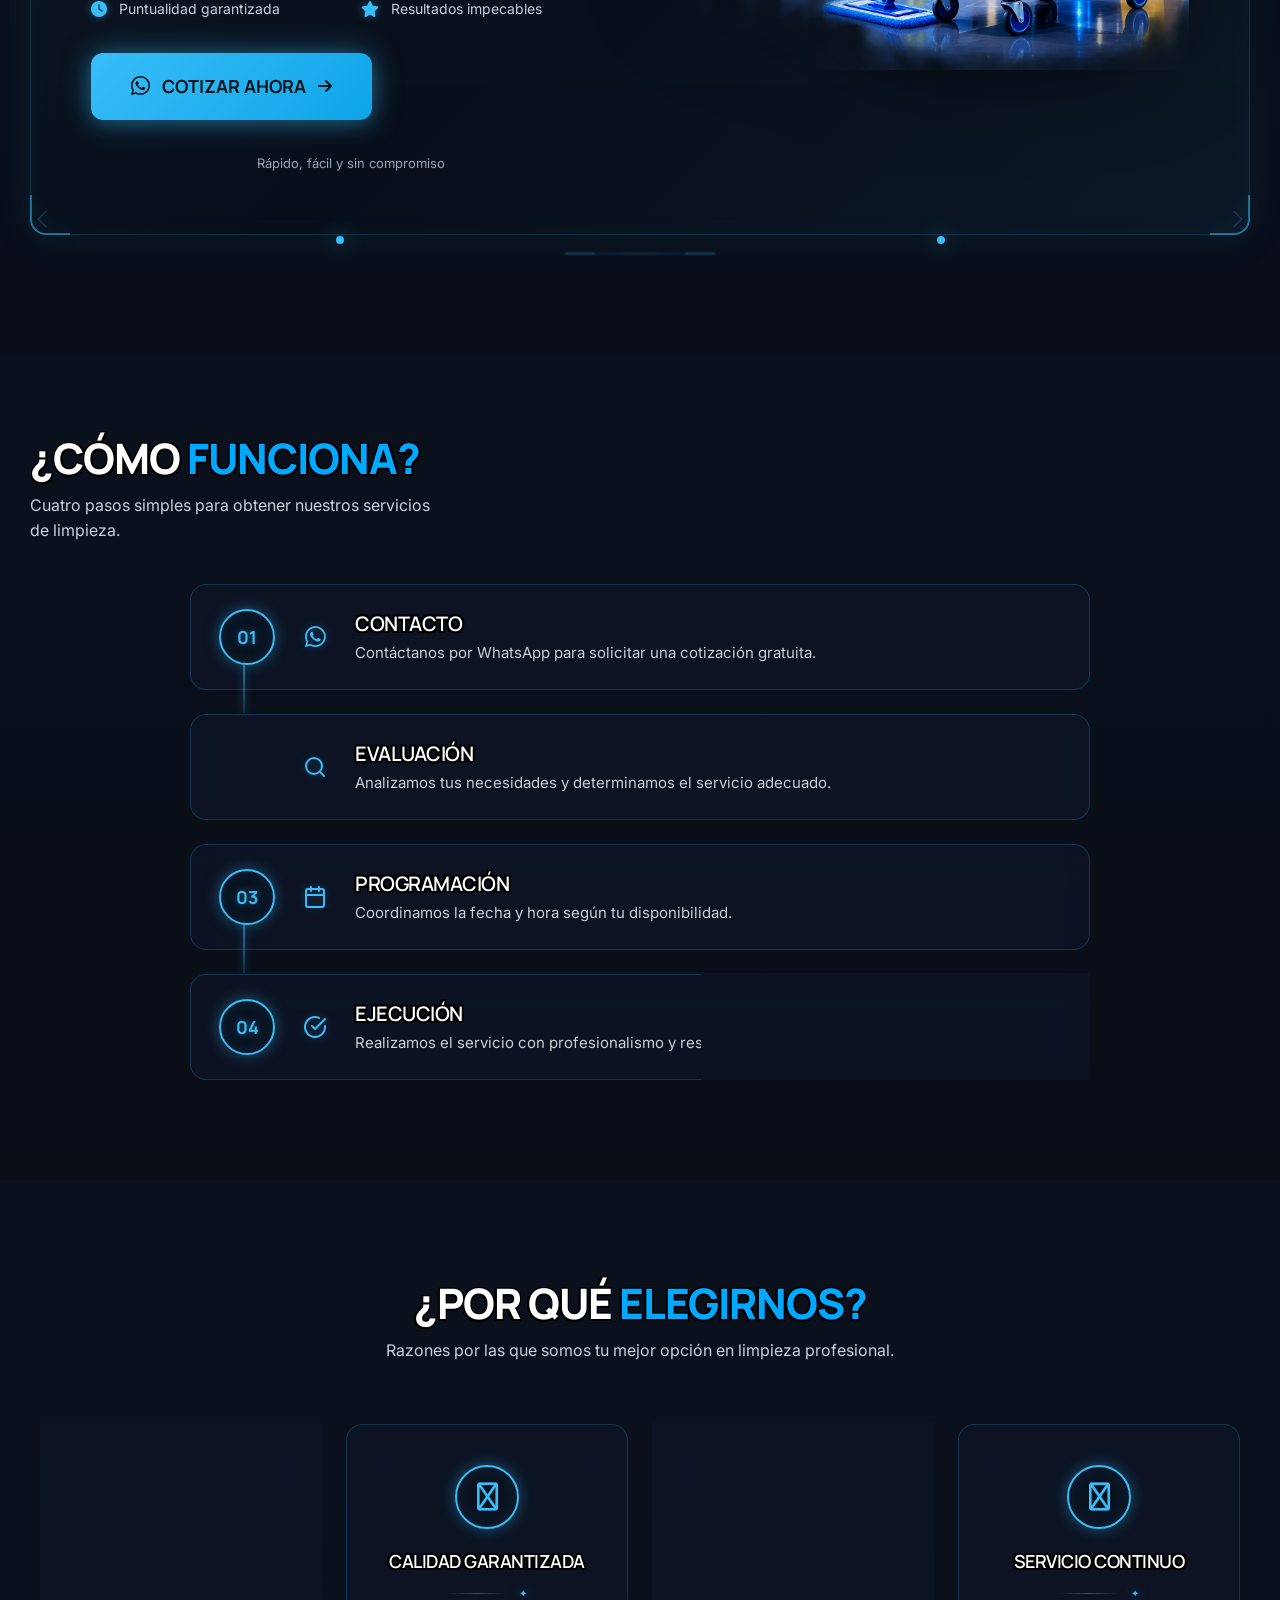
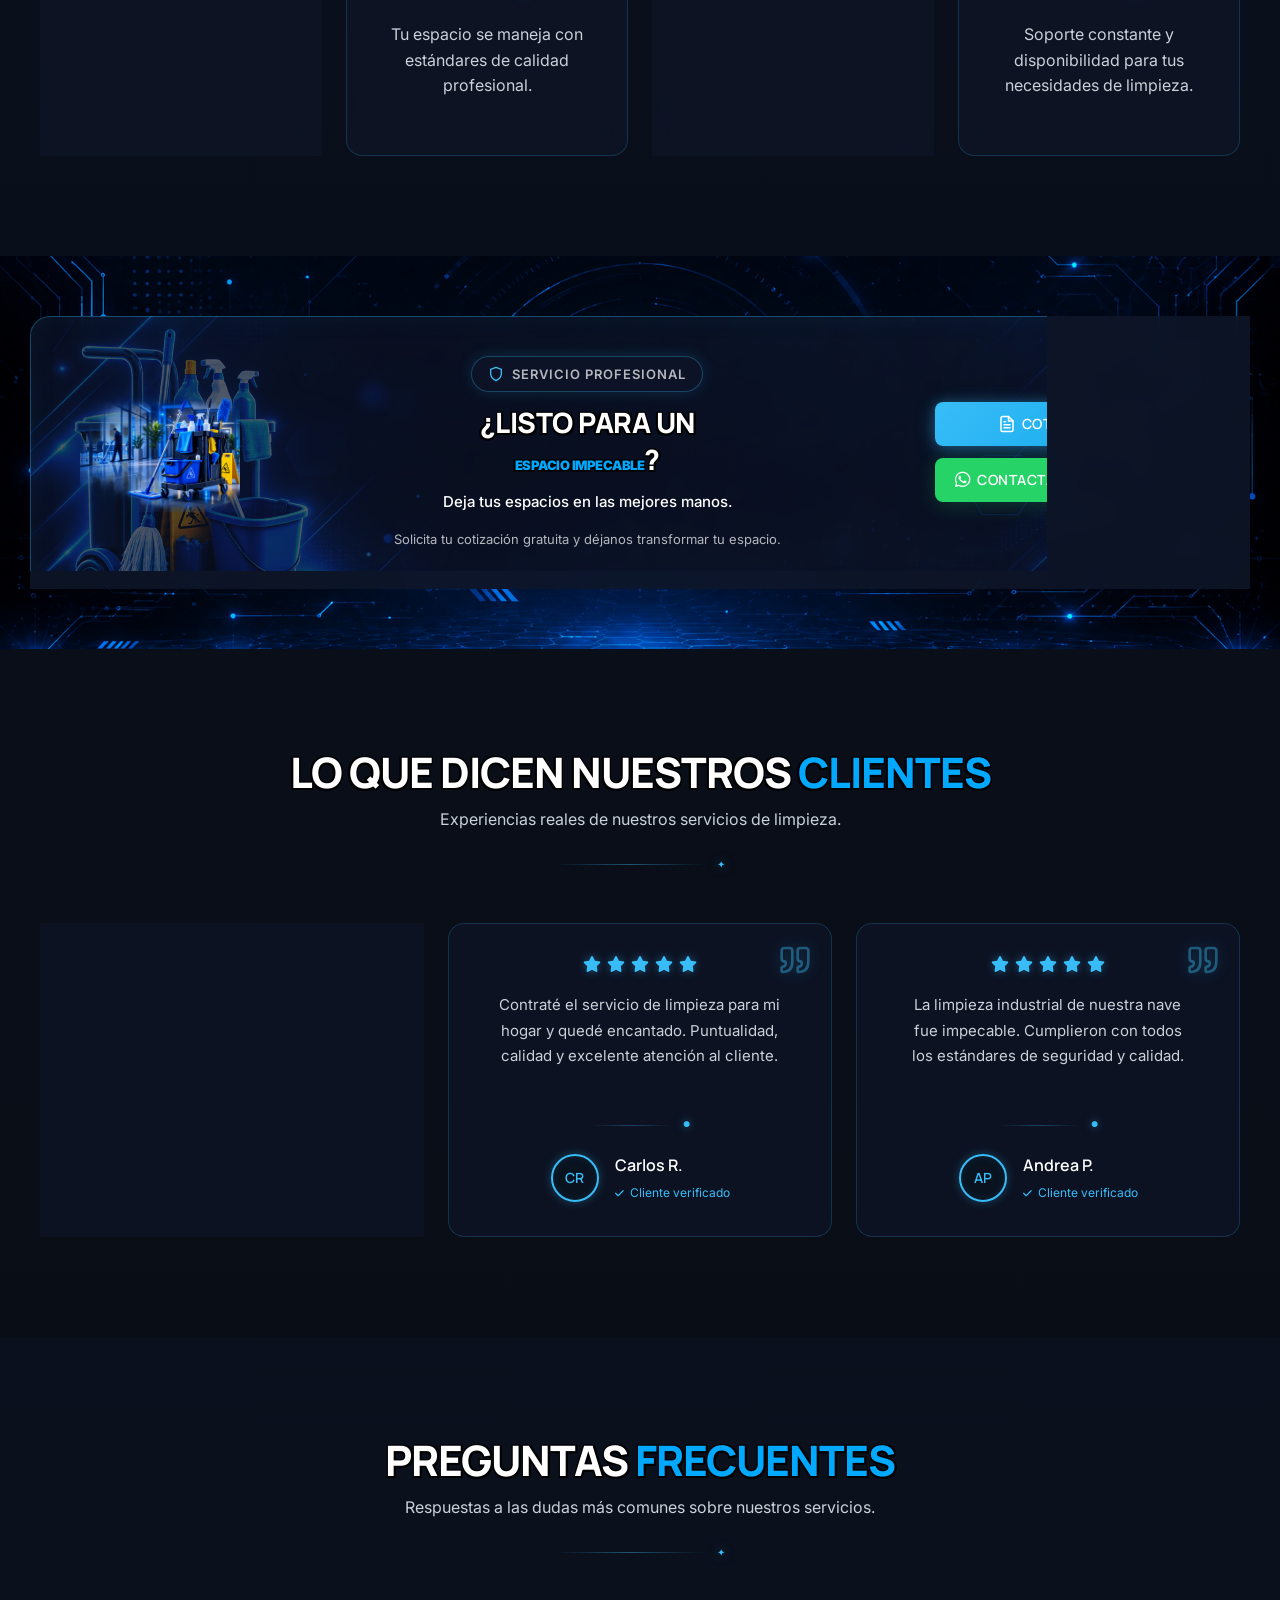
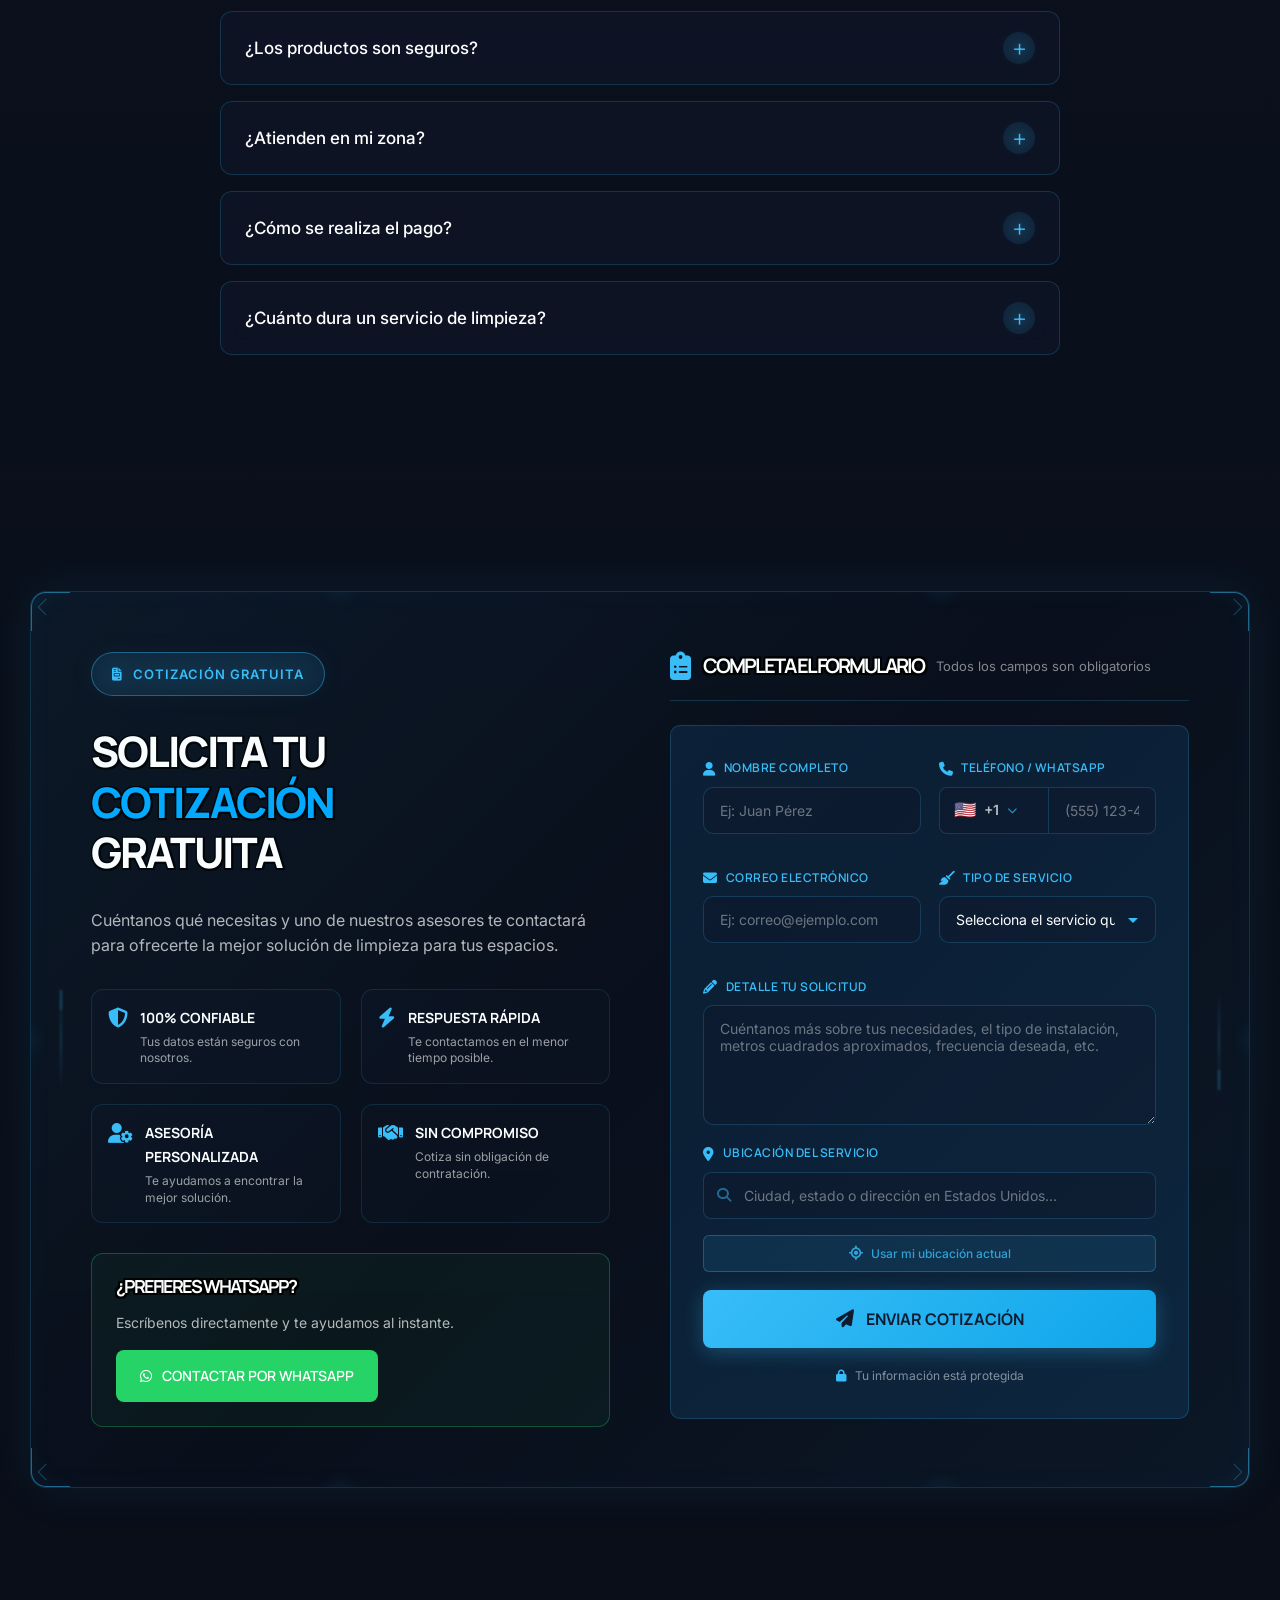
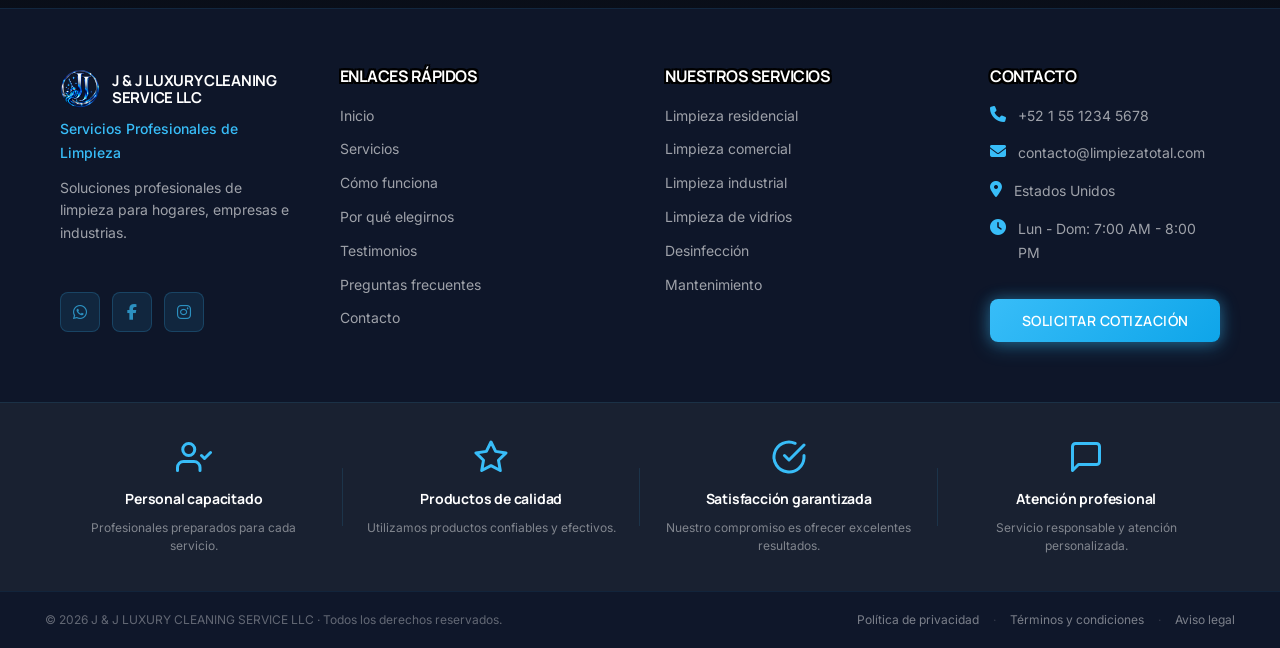
==== commit 080d09dc: "ajuste semifinal" ====
--- a/index.html
+++ b/index.html
@@ -829,7 +829,8 @@
   .mobile-menu-socials-icons a:has(.fa-facebook-f):hover{border-color:#1877F2;box-shadow:0 6px 18px rgba(0,0,0,.5),0 0 22px rgba(24,119,242,.55);color:#1877F2;}
   .social-icons a:has(.fa-instagram):hover,
   .mobile-menu-socials-icons a:has(.fa-instagram):hover{border-color:#E4405F;box-shadow:0 6px 18px rgba(0,0,0,.5),0 0 22px rgba(225,48,108,.55);color:#E4405F;}
-  @media (max-width:991px){
+  .mobile-menu-bg .mobile-menu-overlay{position:absolute;top:0;left:0;width:100%;height:100%;background:rgba(5,8,15,.7);z-index:0;}
+    @media (max-width:991px){
     .header-nav{padding:0 16px;}
     .brand{font-size:11px;gap:8px;}
     .brand-logo-img{height:34px;max-width:42px;}
@@ -1046,7 +1047,11 @@
     html,body{overflow-x:hidden !important;max-width:100% !important;}
     .brand-text{white-space:normal !important;overflow-wrap:anywhere;}
   }
-</style>
+video::-webkit-media-controls,
+    video::-webkit-media-controls-enclosure {
+      display: none !important;
+    }
+  </style>
 </head>
 <body>
 
@@ -1091,9 +1096,12 @@
   </nav>
 
   <div class="mobile-menu-overlay" id="mobileMenu" aria-hidden="true">
-    <video class="mobile-menu-video" autoplay muted loop playsinline preload="auto" aria-hidden="true">
-      <source src="videos/Fondo_Menu.mp4" type="video/mp4">
-    </video>
+    <div class="mobile-menu-bg">
+      <video autoplay muted loop playsinline webkit-playsinline preload="metadata" disablepictureinpicture controlslist="nodownload nobuttons" class="mobile-menu-video" style="object-fit: cover; width: 100%; height: 100%; position: absolute; top: 0; left: 0; z-index: -1; pointer-events: none;">
+        <source src="videos/Fondo_Menu.mp4" type="video/mp4">
+      </video>
+      <div class="mobile-menu-overlay"></div>
+    </div>
     <button class="mobile-menu-close" type="button" aria-label="Cerrar menú" id="mobileMenuClose">
       <i class="fa-solid fa-xmark"></i>
     </button>
@@ -1119,6 +1127,7 @@
           <a href="servicios.html#mantenimiento"><i class="fa-solid fa-screwdriver-wrench"></i> Mantenimiento</a>
         </div>
         <a href="ubicacion.html" class="menu-btn"><i class="fa-solid fa-location-dot"></i> UBICACIÓN</a>
+        <a href="checklist.html" class="menu-btn"><i class="fa-solid fa-clipboard-check"></i> CHECKLIST</a>
       </nav>
       <div class="mobile-menu-cta">
         <a href="#contacto" class="btn-cotizar-mobile"><i class="fa-brands fa-whatsapp"></i> COTIZAR AHORA</a>
@@ -1139,12 +1148,12 @@
 <section class="hero">
   <div class="wrap hero-grid">
     <div class="hero-content">
-      <h1>
-        DEVUELVE EL<br>
-        <span class="accent">BRILLO</span><br>
-        A TUS<br>
-        ESPACIOS
-      </h1>
+       <h1 class="main-hero-title">
+         DEVUELVE EL<br>
+         <span class="highlight">BRILLO</span><br>
+         A TUS<br>
+         ESPACIOS
+       </h1>
       <p class="lead">Limpieza residencial, comercial e industrial con personal altamente capacitado. Atención <span class="highlight">inmediata</span>, resultados <span class="highlight">garantizados</span> y espacios impecables desde la primera visita.</p>
       <div class="hero-ctas">
         <a class="btn btn-ghost" href="servicios.html">
@@ -1210,16 +1219,17 @@
     </div>
     <div class="hero-right">
       <div class="whatsapp-widget">
-        <div class="whatsapp-header">
-          <img class="whatsapp-profile" src="img/Logo.png" alt="J & J Luxury Cleaning Service LLC">
-          <div class="whatsapp-header-content">
-            <div class="whatsapp-name">J &amp; J Luxury Cleaning Service LLC</div>
-            <div class="whatsapp-status">
-              <span class="whatsapp-status-dot"></span>
-              En línea
-            </div>
-          </div>
-        </div>
+<div class="whatsapp-header">
+           <img class="whatsapp-profile" src="img/Logo.png" alt="J & J Luxury Cleaning Service LLC">
+           <div class="whatsapp-header-content">
+             <div class="whatsapp-name">J &amp; J Luxury Cleaning Service LLC</div>
+             <div class="whatsapp-status">
+               <span class="whatsapp-status-dot"></span>
+               En línea
+             </div>
+           </div>
+           <button class="whatsapp-close-btn" aria-label="Cerrar chat"><i class="fa-solid fa-xmark"></i></button>
+         </div>
         <div class="whatsapp-chat-area">
           <div class="whatsapp-message">
             <div class="whatsapp-message-text">Hola</div>
@@ -1297,6 +1307,7 @@
       <div class="whatsapp-error" id="whatsappError">Por favor escribe tu consulta antes de continuar.</div>
     </div>
   </div>
+  <div class="whatsapp-modal-overlay"></div>
 </section>
 
 <section id="cta-final">
@@ -1322,11 +1333,11 @@
             <i class="fa-solid fa-check"></i>
             <span>SERVICIO PROFESIONAL</span>
           </div>
-          <h2 class="cta-title">
-            ¿NECESITAS<br>
-            SERVICIOS DE<br>
-            <span class="accent">LIMPIEZA</span>?
-          </h2>
+           <h2 class="cta-title hero-title">
+             ¿NECESITAS<br>
+             SERVICIOS DE<br>
+             <span class="highlight">LIMPIEZA</span>?
+           </h2>
           <p class="cta-subtitle">Solicita tu cotización gratuita ahora y transforma tus espacios.</p>
           <div class="cta-benefits">
             <div class="benefit-item">
@@ -1364,7 +1375,7 @@
 <section id="como-funciona">
   <div class="wrap">
     <div class="section-head">
-      <h2>¿CÓMO <span class="accent">FUNCIONA?</span></h2>
+       <h2 class="section-title">¿CÓMO <span class="highlight">FUNCIONA?</span></h2>
       <p>Cuatro pasos simples para obtener nuestros servicios de limpieza.</p>
     </div>
     <div class="process-timeline">
@@ -1426,7 +1437,7 @@
 <section id="por-que-elegirnos">
   <div class="wrap">
     <div class="section-head">
-      <h2>¿Por Qué <span class="accent">Elegirnos?</span></h2>
+       <h2 class="section-title">¿Por Qué <span class="highlight">Elegirnos?</span></h2>
       <p>Razones por las que somos tu mejor opción en limpieza profesional.</p>
     </div>
     <div class="engage-grid">
@@ -1481,7 +1492,7 @@
             </svg>
             <span>SERVICIO PROFESIONAL</span>
           </div>
-          <h2>¿LISTO PARA UN<br><span class="accent">ESPACIO IMPECABLE</span>?</h2>
+           <h2 class="hero-title">¿LISTO PARA UN<br><span class="highlight">ESPACIO IMPECABLE</span>?</h2>
           <p>Deja tus espacios en las mejores manos.</p>
           <span>Solicita tu cotización gratuita y déjanos transformar tu espacio.</span>
         </div>
@@ -1509,7 +1520,7 @@
 <section id="testimonios">
   <div class="wrap">
     <div class="section-head">
-      <h2>Lo que dicen nuestros <span class="accent">CLIENTES</span></h2>
+       <h2 class="section-title">Lo que dicen nuestros <span class="highlight">CLIENTES</span></h2>
       <p>Experiencias reales de nuestros servicios de limpieza.</p>
       <div class="section-separator"></div>
     </div>
@@ -1593,7 +1604,7 @@
 <section id="faq">
   <div class="wrap">
     <div class="section-head">
-      <h2>Preguntas <span class="accent">Frecuentes</span></h2>
+       <h2 class="section-title">Preguntas <span class="highlight">Frecuentes</span></h2>
       <p>Respuestas a las dudas más comunes sobre nuestros servicios.</p>
       <div class="section-separator"></div>
     </div>
@@ -1651,11 +1662,11 @@
             <i class="fa-solid fa-file-invoice"></i>
             <span>COTIZACIÓN GRATUITA</span>
           </div>
-          <h2 class="form-title">
-            SOLICITA TU<br>
-            <span class="accent">COTIZACIÓN</span><br>
-            GRATUITA
-          </h2>
+           <h2 class="form-title title-page">
+             SOLICITA TU<br>
+             <span class="highlight">COTIZACIÓN</span><br>
+             GRATUITA
+           </h2>
           <p class="form-subtitle">Cuéntanos qué necesitas y uno de nuestros asesores te contactará para ofrecerte la mejor solución de limpieza para tus espacios.</p>
           <div class="form-benefits">
             <div class="form-benefit">
@@ -1841,11 +1852,10 @@
 <footer class="main-footer">
   <div class="wrap">
     <div class="footer-grid">
-      <!-- Columna 1: Marca -->
       <div class="footer-column">
         <div class="footer-brand">
           <div class="footer-logo">
-<img src="img/Logo.png" alt="J & J Luxury Cleaning Service LLC" class="brand-logo-img">
+            <img src="img/Logo.png" alt="J & J Luxury Cleaning Service LLC" class="brand-logo-img">
             <span>J &amp; J LUXURY CLEANING SERVICE LLC</span>
           </div>
           <p class="footer-tagline">Servicios Profesionales de Limpieza</p>
@@ -1863,22 +1873,18 @@
           </a>
         </div>
       </div>
-
-      <!-- Columna 2: Navegación -->
       <div class="footer-column">
         <h3 class="footer-title">ENLACES RÁPIDOS</h3>
         <ul class="footer-links">
           <li><a href="index.html">Inicio</a></li>
           <li><a href="servicios.html">Servicios</a></li>
-          <li><a href="#como-funciona">Cómo funciona</a></li>
-          <li><a href="#por-que-elegirnos">Por qué elegirnos</a></li>
-          <li><a href="#testimonios">Testimonios</a></li>
-          <li><a href="#faq">Preguntas frecuentes</a></li>
-          <li><a href="#contacto">Contacto</a></li>
+          <li><a href="index.html#como-funciona">Cómo funciona</a></li>
+          <li><a href="index.html#por-que-elegirnos">Por qué elegirnos</a></li>
+          <li><a href="index.html#testimonios">Testimonios</a></li>
+          <li><a href="index.html#faq">Preguntas frecuentes</a></li>
+          <li><a href="index.html#contacto">Contacto</a></li>
         </ul>
       </div>
-
-      <!-- Columna 3: Servicios -->
       <div class="footer-column">
         <h3 class="footer-title">NUESTROS SERVICIOS</h3>
         <ul class="footer-links">
@@ -1890,8 +1896,6 @@
           <li><a href="servicios.html">Mantenimiento</a></li>
         </ul>
       </div>
-
-      <!-- Columna 4: Contacto -->
       <div class="footer-column">
         <h3 class="footer-title">CONTACTO</h3>
         <ul class="footer-contact">
@@ -1918,12 +1922,11 @@
   </div>
 </footer>
 
-<!-- Barra de Confianza -->
 <section class="footer-trust">
   <div class="trust-grid">
     <div class="trust-item">
       <div class="trust-icon">
-        <svg width="24" height="24" viewBox="0 0 24 24" fill="none" stroke="currentColor" stroke-width="2" stroke-linecap="round" stroke-linejoin="round" aria-hidden="true">
+        <svg width="24" height="24" viewBox="0 0 24 24" fill="none" stroke="currentColor" stroke-width="2" stroke-linecap="round" stroke-linejoin="round">
           <path d="M16 21v-2a4 4 0 0 0-4-4H5a4 4 0 0 0-4 4v2"/>
           <circle cx="8.5" cy="7" r="4"/>
           <polyline points="17 11 19 13 23 9"/>
@@ -1936,7 +1939,7 @@
     </div>
     <div class="trust-item">
       <div class="trust-icon">
-        <svg width="24" height="24" viewBox="0 0 24 24" fill="none" stroke="currentColor" stroke-width="2" stroke-linecap="round" stroke-linejoin="round" aria-hidden="true">
+        <svg width="24" height="24" viewBox="0 0 24 24" fill="none" stroke="currentColor" stroke-width="2" stroke-linecap="round" stroke-linejoin="round">
           <path d="M12 2l3.09 6.26L22 9.27l-5 4.87 1.18 6.88L12 17.77l-6.18 3.25L7 14.14 2 9.27l6.91-1.01L12 2z"/>
         </svg>
       </div>
@@ -1947,7 +1950,7 @@
     </div>
     <div class="trust-item">
       <div class="trust-icon">
-        <svg width="24" height="24" viewBox="0 0 24 24" fill="none" stroke="currentColor" stroke-width="2" stroke-linecap="round" stroke-linejoin="round" aria-hidden="true">
+        <svg width="24" height="24" viewBox="0 0 24 24" fill="none" stroke="currentColor" stroke-width="2" stroke-linecap="round" stroke-linejoin="round">
           <path d="M22 11.08V12a10 10 0 1 1-5.93-9.14"/>
           <polyline points="22 4 12 14.01 9 11.01"/>
         </svg>
@@ -1959,7 +1962,7 @@
     </div>
     <div class="trust-item">
       <div class="trust-icon">
-        <svg width="24" height="24" viewBox="0 0 24 24" fill="none" stroke="currentColor" stroke-width="2" stroke-linecap="round" stroke-linejoin="round" aria-hidden="true">
+        <svg width="24" height="24" viewBox="0 0 24 24" fill="none" stroke="currentColor" stroke-width="2" stroke-linecap="round" stroke-linejoin="round">
           <path d="M21 15a2 2 0 0 1-2 2H7l-4 4V5a2 2 0 0 1 2-2h14a2 2 0 0 1 2 2z"/>
         </svg>
       </div>
@@ -1971,7 +1974,6 @@
   </div>
 </section>
 
-<!-- Footer Inferior -->
 <footer class="footer-bottom">
   <div class="footer-bottom-content">
     <p class="footer-copyright">© 2026 J &amp; J LUXURY CLEANING SERVICE LLC · Todos los derechos reservados.</p>
@@ -2731,13 +2733,74 @@
   lightbox.querySelector('.logo-lightbox-img').addEventListener('click', function(e){
     e.stopPropagation();
   });
-  document.addEventListener('keydown', function(e){
-    if (e.key === 'Escape' && lightbox.classList.contains('open')) {
-      lightbox.classList.remove('open');
-      document.body.style.overflow = '';
-    }
-  });
-});
-</script>
+document.addEventListener('keydown', function(e){
+     if (e.key === 'Escape' && lightbox.classList.contains('open')) {
+       lightbox.classList.remove('open');
+       document.body.style.overflow = '';
+     }
+   });
+
+/* WhatsApp modal: abrir/cerrar en móvil */
+    (function(){
+      const btnWhatsappHero = document.querySelector('.hero-ctas .btn-primary');
+      const whatsappWidget = document.querySelector('.whatsapp-widget');
+      const overlay = document.querySelector('.whatsapp-modal-overlay');
+      const closeBtn = document.querySelector('.whatsapp-close-btn');
+
+      function openWhatsappModal(){
+        whatsappWidget.classList.add('active-modal');
+        overlay.classList.add('active-modal');
+        document.body.classList.add('no-scroll');
+      }
+
+      function closeWhatsappModal(){
+        whatsappWidget.classList.remove('active-modal');
+        overlay.classList.remove('active-modal');
+        document.body.classList.remove('no-scroll');
+      }
+
+      if (btnWhatsappHero && whatsappWidget && overlay) {
+        btnWhatsappHero.addEventListener('click', function(e){
+          if (window.innerWidth <= 768) {
+            e.preventDefault();
+            openWhatsappModal();
+          }
+        });
+      }
+
+      if (overlay) {
+        overlay.addEventListener('click', closeWhatsappModal);
+      }
+
+      if (closeBtn) {
+        closeBtn.addEventListener('click', closeWhatsappModal);
+      }
+
+      document.addEventListener('keydown', function(e){
+        if (e.key === 'Escape' && whatsappWidget.classList.contains('active-modal')) {
+          closeWhatsappModal();
+        }
+      });
+})();
+
+ /* Video autoplay fallback */
+ (function(){
+   const bgVideo = document.getElementById('hero-video');
+   if(bgVideo){
+     bgVideo.muted = true;
+     bgVideo.play().catch(function(error){
+       console.log("Autoplay bloqueado por el navegador:", error);
+     });
+   }
+ })();
+ });
+document.addEventListener('DOMContentLoaded', () => {
+      const videos = document.querySelectorAll('video');
+      videos.forEach(v => {
+        v.muted = true;
+        v.play().catch(err => console.log('Autoplay ajustado:', err));
+      });
+    });
+  </script>
 </body>
 </html>
--- a/styles.css
+++ b/styles.css
@@ -71,28 +71,41 @@
   white-space:nowrap;
   text-transform:uppercase;
   letter-spacing:0.5px;
-  opacity:0.7;
+  opacity:1;
 }
 .btn:hover{transform:translateY(-2px);opacity:1;}
 .btn-primary{
-  background:linear-gradient(135deg,var(--blue),var(--blue-bright));
-  color:var(--ink);
-  border:none;
-  box-shadow:0 4px 20px rgba(56,189,248,.3);
+  background:#00a8ff !important;
+  color:#000000 !important;
+  border:none !important;
+  font-weight:700 !important;
+  border-radius:12px !important;
+  padding:0.8rem 1.8rem !important;
+  box-shadow:0 4px 20px rgba(0,168,255,0.4) !important;
+  opacity:1 !important;
+  backdrop-filter:none !important;
+  display:inline-flex;
+  align-items:center;
+  gap:0.6rem;
 }
 .btn-primary:hover{
-  background:linear-gradient(135deg,var(--blue-bright),var(--blue-light));
-  box-shadow:0 8px 30px rgba(56,189,248,.4);
+  background:#00a8ff !important;
+  box-shadow:0 4px 20px rgba(0,168,255,0.4) !important;
   transform:translateY(-2px);
 }
 .btn-ghost{
-  border:1px solid rgba(56,189,248,.3);
-  color:var(--paper);
-  background:rgba(56,189,248,.05);
+  border:2px solid #00a8ff;
+  color:#00a8ff;
+  background:transparent;
+  font-weight:700;
+  border-radius:12px;
+  padding:0.8rem 1.8rem;
+  opacity:1;
 }
 .btn-ghost:hover{
-  border-color:var(--blue);
-  background:rgba(56,189,248,.15);
+  background:#00a8ff;
+  color:#000000;
+  border-color:#00a8ff;
   transform:translateY(-2px);
 }
 
@@ -180,7 +193,12 @@
 .mobile-menu-overlay.open{display:flex;}
 @keyframes mobileMenuFade{from{opacity:0}to{opacity:1}}
 
-/* Botón X esquina superior derecha */
+.mobile-menu-bg,
+.hero-video{
+  background-image:none !important;
+  background-color:transparent !important;
+}
+  /* Botón X esquina superior derecha */
 .mobile-menu-close,
 .close-menu-btn{
   position:fixed;top:16px;right:16px;z-index:10000;
@@ -398,29 +416,71 @@
 .header-social-old,
 .mobile-social-section{display:none !important;}
 
+/* Bloquea el desplazamiento de la página de fondo */
+body.no-scroll {
+  overflow: hidden !important;
+  height: 100vh !important;
+  touch-action: none !important;
+}
+
 /* HERO */
 .hero{
-  padding:140px 0 100px !important;
-  position:relative;
-  border-bottom:1px solid var(--line);
-  background:var(--ink);
-  background-image:url('img/Fondo_Hero.webp');
-  background-size:cover;
-  background-position:center;
-  background-repeat:no-repeat;
-  overflow:hidden;
-}
-.hero::before{
+    padding:140px 0 100px !important;
+    position:relative;
+    border-bottom:none !important;
+    background:#080f1a;
+    background-color:#080f1a;
+    background-image:url('img/Fondo_Hero.webp');
+    background-size:cover;
+    -webkit-background-size:cover;
+    background-position:center;
+    background-repeat:no-repeat;
+    background-attachment:fixed;
+    overflow:hidden;
+    min-height:100svh;
+    min-height:100dvh;
+  }
+  @media (max-width:768px){
+    .hero{
+      background-attachment:scroll;
+      -webkit-background-size:cover;
+    }
+  }
+ /* Video de fondo del Hero */
+#hero-video{
+     position:absolute;
+     top:0;
+     left:0;
+     width:100%;
+     height:100%;
+     object-fit:cover;
+     z-index:0;
+     pointer-events:none !important;
+     display:block;
+   }
+   /* Ocultar controles nativos del video */
+   #hero-video::-webkit-media-controls{display:none !important;}
+   #hero-video::-webkit-media-controls-enclosure{display:none !important;}
+   #hero-video::-webkit-media-controls-panel{display:none !important;}
+   .checklist-hero-video{
+     position:absolute;
+     top:0;
+     left:0;
+     width:100%;
+     height:100%;
+     object-fit:cover;
+     z-index:0;
+     pointer-events:none !important;
+     display:block;
+   }
+   .checklist-hero-video::-webkit-media-controls{display:none !important;}
+   .checklist-hero-video::-webkit-media-controls-enclosure{display:none !important;}
+   .checklist-hero-video::-webkit-media-controls-panel{display:none !important;}
+ .hero::before{
   content:'';
   position:absolute;
   inset:0;
-  background:linear-gradient(
-    90deg,
-    rgba(5,6,8,.95) 0%,
-    rgba(5,6,8,.7) 40%,
-    rgba(5,6,8.3) 60%,
-    rgba(5,6,8,.5) 100%
-  );
+  background:rgba(8,15,26,0.65) !important;
   z-index:1;
 }
 .hero::after{
@@ -445,15 +505,95 @@
   .hero-content{order:1;}
 }
 @media (max-width:768px){
-  .hero-grid{gap:30px;}
-  .hero h1{font-size:clamp(2rem,8vw,3rem);}
-  .hero-ctas{flex-direction:column;gap:16px;}
-  .hero-ctas .btn{width:100%;min-width:auto;}
-  .hero-cards{grid-template-columns:1fr;gap:12px;}
-  .whatsapp-widget{max-width:100%;min-height:350px;}
-}
-
-.hero-content{
+.hero,
+     section.hero{
+       height:100dvh !important;
+       min-height:100dvh !important;
+       max-height:100dvh !important;
+       position:relative !important;
+       display:flex !important;
+       flex-direction:column !important;
+       justify-content:space-between !important;
+       padding-top:80px !important;
+       padding-bottom:1.5rem !important;
+       box-sizing:border-box !important;
+       overflow:hidden !important;
+       background-attachment:scroll !important;
+       background-size:cover !important;
+       background-position:center center !important;
+       background-repeat:no-repeat !important;
+     }
+    .hero-content{
+      display:flex !important;
+      flex-direction:column !important;
+      justify-content:center !important;
+      padding-top:60px !important;
+      overflow:hidden !important;
+    }
+    .hero-grid{
+      display:flex !important;
+      flex-direction:column !important;
+      justify-content:space-between !important;
+      flex:1 !important;
+      width:100% !important;
+    }
+    .hero-right{
+      display:flex !important;
+      justify-content:flex-end !important;
+      align-items:flex-end !important;
+      margin-bottom:0 !important;
+    }
+    .hero-cards,
+    .services-grid-container{
+      position:relative !important;
+      margin-top:100vh !important;
+      clear:both !important;
+    }
+    .whatsapp-widget{
+      display:none !important;
+      position:fixed !important;
+      top:50% !important;
+      left:50% !important;
+      transform:translate(-50%,-50%) !important;
+      width:90% !important;
+      max-width:400px !important;
+      z-index:99999 !important;
+      box-shadow:0 10px 30px rgba(0,0,0,.8) !important;
+      border-radius:20px !important;
+      margin-top:0 !important;
+      max-height:85vh !important;
+      overflow-y:auto !important;
+    }
+    .whatsapp-widget.active-modal{
+      display:flex !important;
+      animation:none !important;
+    }
+    .whatsapp-modal-overlay{
+      display:none !important;
+      position:fixed !important;
+      top:0 !important;
+      left:0 !important;
+      width:100vw !important;
+      height:100vh !important;
+      background:rgba(0,0,0,.7) !important;
+      z-index:99998 !important;
+    }
+    .whatsapp-modal-overlay.active-modal{
+      display:block !important;
+    }
+    .hero-grid{gap:30px;}
+    .hero h1{font-size:clamp(2rem,8vw,3rem);}
+    .hero-ctas{flex-direction:column;gap:16px;}
+    .hero-ctas .btn{width:100%;min-width:auto;}
+.hero-cards{grid-template-columns:1fr;gap:12px;}
+    .menu-btn[href*="checklist"]{
+      display:flex !important;
+      align-items:center;
+      gap:0.8rem;
+    }
+  }
+
+ .hero-content{
   position:relative;
   z-index:2;
   padding:0;
@@ -483,10 +623,31 @@
   display:flex;
   align-items:center;
   justify-content:center;
-  border-radius:18px;
-  font-weight:600;
+  border-radius:12px !important;
+  font-weight:700;
   font-size:15px;
   transition:all .3s cubic-bezier(.4,0,.2,1);
+  opacity:1 !important;
+}
+.hero-ctas .btn-primary{
+  background:#00a8ff !important;
+  color:#000000 !important;
+  border:none !important;
+  box-shadow:0 4px 20px rgba(0,168,255,0.4) !important;
+}
+.hero-ctas .btn-primary:hover{
+  background:#00a8ff !important;
+  box-shadow:0 4px 20px rgba(0,168,255,0.4) !important;
+}
+.hero-ctas .btn-ghost{
+  border:2px solid #00a8ff !important;
+  color:#00a8ff !important;
+  background:transparent !important;
+}
+.hero-ctas .btn-ghost:hover{
+  background:#00a8ff !important;
+  color:#000000 !important;
+  border-color:#00a8ff !important;
 }
 .hero-cards{
   display:grid;
@@ -673,8 +834,13 @@
 #typed-line{color:var(--paper);}
 
 /* SECTIONS */
-section{padding:90px 0;border-bottom:1px solid var(--line);}
-section.hero{padding:120px 0 100px !important;margin-top:0 !important;}
+section{padding:90px 0;border-bottom:none !important;}
+section.hero{padding:120px 0 100px !important;margin-top:0 !important;min-height:100svh;min-height:100dvh;}
+section::before,
+section::after{
+  border:none !important;
+  box-shadow:none !important;
+}
 .section-head{
   max-width:100%;
   margin-bottom:40px;
@@ -3717,6 +3883,28 @@
   display:block;
 }
 .whatsapp-header{position:relative;}
+.whatsapp-close-btn{
+  position:absolute;
+  right:10px;
+  top:50%;
+  transform:translateY(-50%);
+  background:rgba(255,255,255,.15);
+  border:none;
+  color:#fff;
+  width:32px;
+  height:32px;
+  border-radius:50%;
+  cursor:pointer;
+  display:flex;
+  align-items:center;
+  justify-content:center;
+  font-size:14px;
+  z-index:20;
+  transition:background .2s;
+}
+.whatsapp-close-btn:hover{
+  background:rgba(255,255,255,.3);
+}
 .whatsapp-header .whatsapp-profile::after{
   content:'';
   position:absolute;
@@ -5810,6 +5998,227 @@
   box-shadow:0 6px 24px rgba(56,189,248,.5),0 0 20px rgba(56,189,248,.45);
 }
 
+/* Site Footer - Nuevo Footer */
+.site-footer {
+  background: linear-gradient(180deg, rgba(15,23,42,.98) 0%, rgba(8,12,20,.99) 100%);
+  padding: 50px 0 20px 0;
+  border-top: 1px solid rgba(56,189,248,.1);
+  width: 100%;
+  box-sizing: border-box;
+}
+.footer-container {
+  display: grid;
+  grid-template-columns: repeat(4, 1fr);
+  gap: 30px;
+  max-width: 1250px;
+  margin: 0 auto;
+  padding: 0 30px;
+  box-sizing: border-box;
+  text-align: left;
+}
+.footer-col {
+  display: flex;
+  flex-direction: column;
+  gap: 14px;
+}
+.brand-col {
+  display: flex;
+  flex-direction: column;
+  gap: 14px;
+}
+.contact-col {
+  display: flex;
+  flex-direction: column;
+  gap: 14px;
+}
+.footer-logo {
+  display: flex;
+  align-items: center;
+  gap: 12px;
+  margin-bottom: 8px;
+}
+.footer-logo img {
+  height: 40px;
+  width: auto;
+  max-width: 50px;
+  object-fit: contain;
+  flex-shrink: 0;
+  display: block;
+}
+.footer-logo h3 {
+  font-family: 'Manrope', sans-serif;
+  font-size: 15px;
+  font-weight: 700;
+  color: #fff;
+  letter-spacing: -0.3px;
+  line-height: 1.15;
+  margin: 0;
+}
+.footer-subtitle {
+  font-family: 'Inter', sans-serif;
+  font-size: 14px;
+  font-weight: 600;
+  color: #38BDF8;
+  margin-bottom: 4px;
+}
+.footer-desc {
+  font-family: 'Inter', sans-serif;
+  font-size: 14px;
+  color: rgba(255,255,255,.6);
+  line-height: 1.6;
+  margin-bottom: 8px;
+}
+.social-links {
+  display: flex;
+  gap: 12px;
+}
+.social-links a {
+  display: flex;
+  align-items: center;
+  justify-content: center;
+  width: 40px;
+  height: 40px;
+  background: rgba(56,189,248,.1);
+  border: 1px solid rgba(56,189,248,.2);
+  border-radius: 8px;
+  color: rgba(56,189,248,.7);
+  font-size: 16px;
+  transition: all .3s ease;
+  flex-shrink: 0;
+  text-decoration: none;
+}
+.social-links a:hover {
+  background: rgba(56,189,248,.2);
+  border-color: rgba(56,189,248,.4);
+  color: #38BDF8;
+  transform: translateY(-2px);
+}
+.footer-col h4 {
+  font-family: 'Manrope', sans-serif;
+  font-size: 16px;
+  font-weight: 700;
+  color: #fff;
+  margin-bottom: 20px;
+  letter-spacing: -0.5px;
+  text-transform: uppercase;
+}
+.footer-col ul {
+  list-style: none;
+  padding: 0;
+  margin: 0;
+}
+.footer-col ul li {
+  margin-bottom: 10px;
+}
+.footer-col ul li a {
+  font-family: 'Inter', sans-serif;
+  font-size: 14px;
+  color: rgba(255,255,255,.6);
+  text-decoration: none;
+  transition: all .3s ease;
+  display: block;
+  word-break: normal;
+  overflow-wrap: normal;
+  white-space: normal;
+}
+.footer-col ul li a:hover {
+  color: #38BDF8;
+  padding-left: 4px;
+}
+.footer-col p {
+  font-family: 'Inter', sans-serif;
+  font-size: 14px;
+  color: rgba(255,255,255,.6);
+  line-height: 1.6;
+  margin-bottom: 8px;
+  display: flex;
+  align-items: flex-start;
+  gap: 10px;
+}
+.footer-col p i {
+  color: #38BDF8;
+  font-size: 16px;
+  margin-top: 2px;
+  flex-shrink: 0;
+}
+.btn-quote-footer {
+  display: inline-flex;
+  align-items: center;
+  justify-content: center;
+  gap: 8px;
+  padding: 12px 24px;
+  background: linear-gradient(135deg, #38BDF8 0%, #0EA5E9 100%);
+  color: #fff;
+  font-family: 'Manrope', sans-serif;
+  font-size: 14px;
+  font-weight: 700;
+  border-radius: 10px;
+  border: none;
+  cursor: pointer;
+  transition: all .3s ease;
+  text-decoration: none;
+  letter-spacing: .5px;
+  text-transform: uppercase;
+  box-shadow: 0 4px 20px rgba(56,189,248,.3), 0 0 14px rgba(56,189,248,.3);
+  margin-top: 8px;
+}
+.btn-quote-footer:hover {
+  transform: translateY(-2px);
+  background: linear-gradient(135deg, #7DD3FC 0%, #38BDF8 100%);
+  box-shadow: 0 6px 24px rgba(56,189,248,.5), 0 0 20px rgba(56,189,248,.45);
+}
+
+/* Footer Bottom Features */
+.footer-bottom-features {
+  display: grid;
+  grid-template-columns: repeat(4, 1fr);
+  gap: 0;
+  max-width: 1250px;
+  margin: 30px auto 0 auto;
+  padding: 0 30px;
+  box-sizing: border-box;
+  border-top: 1px solid rgba(56,189,248,.08);
+  padding-top: 24px;
+}
+.feature-card {
+  display: flex;
+  flex-direction: column;
+  align-items: center;
+  text-align: center;
+  padding: 0 16px;
+  position: relative;
+}
+.feature-card:not(:last-child)::after {
+  content: '';
+  position: absolute;
+  right: 0;
+  top: 50%;
+  transform: translateY(-50%);
+  width: 1px;
+  height: 60%;
+  background: rgba(56,189,248,.12);
+}
+.feature-card i {
+  color: #38BDF8;
+  font-size: 20px;
+  margin-bottom: 10px;
+}
+.feature-card h5 {
+  font-family: 'Manrope', sans-serif;
+  font-size: 14px;
+  font-weight: 700;
+  color: #fff;
+  margin: 0 0 4px 0;
+  letter-spacing: -0.2px;
+}
+.feature-card p {
+  font-family: 'Inter', sans-serif;
+  font-size: 12px;
+  color: rgba(255,255,255,.45);
+  margin: 0;
+  line-height: 1.5;
+}
+
 /* Footer Trust Bar */
 .footer-trust{
   background:rgba(30,41,59,.8);
@@ -5934,7 +6343,8 @@
 }
 
 @media (max-width:1099px){
-  .footer-grid{
+  .footer-grid,
+  .footer-container{
     grid-template-columns:repeat(2,minmax(0,1fr));
     gap:32px;
   }
@@ -5951,9 +6361,13 @@
 }
 
 @media (max-width:767px){
-  .footer-grid{
+  .footer-grid,
+  .footer-container{
     grid-template-columns:1fr;
     gap:24px;
+  }
+  .brand-col {
+    grid-column: span 1;
   }
   .trust-grid{
     grid-template-columns:1fr;
@@ -5985,9 +6399,21 @@
 
 @media (max-width:480px){
   .footer-grid,
+  .footer-container,
   .trust-grid,
   .footer-bottom-content{
     padding:0 20px;
+  }
+  .footer-container{
+    grid-template-columns: 1fr !important;
+    gap: 20px !important;
+  }
+  .brand-col {
+    grid-column: span 1 !important;
+  }
+  .footer-bottom-features {
+    grid-template-columns: 1fr !important;
+    gap: 12px !important;
   }
   .footer-logo span{
     font-size:13px;
@@ -6595,9 +7021,29 @@
   .form-row{ grid-template-columns: 1fr !important; gap: 14px; }
 
   /* Footer: 4 columnas -> 2 columnas en tablet, 1 en móvil más pequeño */
-  .footer-grid{ grid-template-columns: repeat(2, 1fr); gap: 24px; }
-  .footer-column{ min-width: 0; }
+  .footer-grid,
+  .footer-container { grid-template-columns: repeat(2, 1fr); gap: 24px; }
+  .footer-column,
+  .footer-col { min-width: 0; }
   .footer-links, .footer-contact{ padding: 0; }
+
+  /* Nuevo Footer - Mobile */
+  .footer-container {
+    display: grid !important;
+    grid-template-columns: 1fr 1fr !important;
+    gap: 25px 15px !important;
+    text-align: left !important;
+  }
+  .brand-col {
+    grid-column: span 2 !important;
+  }
+  .footer-bottom-features {
+    display: grid !important;
+    grid-template-columns: 1fr 1fr !important;
+    gap: 15px !important;
+    padding: 20px 10px !important;
+    border-top: 1px solid rgba(255, 255, 255, 0.1);
+  }
 
   /* CTA Final / banners: que el padding no rompa */
   .cta-content, .cta-banner-content{ padding: 16px !important; }
@@ -6636,7 +7082,8 @@
   .hero h1{ font-size: clamp(1.7rem, 8vw, 2.2rem); }
   .hero-card{ padding: 12px 14px; }
   .hero-card-text{ font-size: 12px; }
-  .footer-grid{ gap: 18px; }
+  .footer-grid,
+  .footer-container{ gap: 18px; }
   .trust-grid{ gap: 12px; }
   .trust-content h4{ font-size: 13px; }
   .trust-content p{ font-size: 12px; }
@@ -6673,7 +7120,8 @@
   .hero-card{ padding: 10px 12px; gap: 10px; }
   .hero-card-icon{ width: 32px; height: 32px; }
   .hero-card-text{ font-size: 11.5px; }
-  .footer-grid{ grid-template-columns: 1fr; gap: 20px; }
+  .footer-grid,
+  .footer-container{ grid-template-columns: 1fr; gap: 20px; }
   .trust-grid{ grid-template-columns: 1fr; }
   .country-selector{ min-width: 90px; padding: 0 10px; }
   .phone-input-wrapper input[type="tel"]{ padding: 12px 12px; font-size: 13px; }
@@ -6731,18 +7179,46 @@
   background-color: #050810 !important;
 }
 .mobile-menu-video{
-  position: absolute;
-  inset: 0;
-  width: 100%;
-  height: 100%;
-  object-fit: cover;
-  object-position: center center;
-  z-index: 0;
-  pointer-events: none;
-  display: block;
-  background: url('img/Fondo_Menu.webp') no-repeat center center / cover;
-}
-/* Asegurar que el contenido del menú quede por encima del video */
+    position: absolute;
+    inset: 0;
+    width: 100%;
+    height: 100%;
+    object-fit: cover;
+    object-position: center center;
+    z-index: -1 !important;
+    pointer-events: none !important;
+    display: block;
+    background: url('img/Fondo_Menu.webp') no-repeat center center / cover;
+  }
+  #hero-video{
+    position:absolute;
+    top:0;
+    left:0;
+    width:100%;
+    height:100%;
+    object-fit:cover;
+    z-index:-1 !important;
+    pointer-events:none !important;
+    display:block;
+  }
+  #hero-video::-webkit-media-controls{display:none !important;}
+  #hero-video::-webkit-media-controls-enclosure{display:none !important;}
+  #hero-video::-webkit-media-controls-panel{display:none !important;}
+  .checklist-hero-video{
+    position:absolute;
+    top:0;
+    left:0;
+    width:100%;
+    height:100%;
+    object-fit:cover;
+    z-index:-1 !important;
+    pointer-events:none !important;
+    display:block;
+  }
+  .checklist-hero-video::-webkit-media-controls{display:none !important;}
+  .checklist-hero-video::-webkit-media-controls-enclosure{display:none !important;}
+ .checklist-hero-video::-webkit-media-controls-panel{display:none !important;}
+ /* Asegurar que el contenido del menú quede por encima del video */
 .mobile-menu-overlay > .mobile-menu-close,
 .mobile-menu-overlay > .mobile-menu-content{
   position: relative;
@@ -6753,13 +7229,14 @@
    - object-fit: cover mantiene proporción sin deformar.
    - En pantallas muy pequeñas, se centra y limita para no desbordar. */
 @media (max-width: 768px){
-  .mobile-menu-video{
-    width: 100%;
-    height: 100%;
-    max-width: 100%;
-    object-fit: cover;
-  }
-}
+   .mobile-menu-video{
+     width: 100%;
+     height: 100%;
+     max-width: 100%;
+     object-fit: cover;
+     pointer-events: none !important;
+   }
+ }
 @media (max-width: 430px){
   .mobile-menu-video{ object-position: center center; }
 }
@@ -6813,18 +7290,27 @@
   /* Hero WhatsApp widget: el max-width fijo de 380px más la animación de
      translateY no es el problema; el problema es que el header tiene un
      nombre largo con nowrap. Permitimos wrap a partir de 768px. */
-  .whatsapp-name{
-    white-space: normal;
-    overflow-wrap: anywhere;
-    word-break: break-word;
-    line-height: 1.25;
-    font-size: 14px;
-  }
-
-  /* Hero CTAs: el botón "COTIZAR POR WHATSAPP" tiene nowrap heredado y
-     un icono + texto largo. Forzamos box-sizing y permitimos wrap interno
-     para que no se extienda fuera del viewport. */
-  .hero-ctas{ box-sizing: border-box; }
+.whatsapp-name{
+     white-space: normal;
+     overflow-wrap: anywhere;
+     word-break: break-word;
+     line-height: 1.25;
+     font-size: 14px;
+   }
+
+   /* WhatsApp widget modal: oculto por defecto, visible solo con .active-modal */
+   .whatsapp-widget{
+     display:none !important;
+   }
+.whatsapp-widget.active-modal{
+      display:flex !important;
+      animation:none !important;
+    }
+
+    /* Hero CTAs: el botón "COTIZAR POR WHATSAPP" tiene nowrap heredado y
+      un icono + texto largo. Forzamos box-sizing y permitimos wrap interno
+      para que no se extienda fuera del viewport. */
+    .hero-ctas{ box-sizing: border-box; }
   .hero-ctas .btn{
     box-sizing: border-box;
     min-width: 0;
@@ -6945,14 +7431,687 @@
 
 /* 320px (mínimo absoluto) */
 @media (max-width: 320px){
-  .whatsapp-widget{ min-height: 320px; }
-  .whatsapp-header{ padding: 10px 12px; gap: 8px; }
-  .whatsapp-profile{ width: 34px; height: 34px; }
-  .whatsapp-name{ font-size: 11.5px; line-height: 1.2; }
-  .whatsapp-input-area{ gap: 6px; padding: 10px 12px; }
-  .whatsapp-input{ font-size: 12px; padding: 8px 12px; }
-  .whatsapp-emoji-btn, .whatsapp-send-btn{ width: 34px; height: 34px; }
-  .hero-card{ padding: 8px 10px; gap: 8px; }
-  .hero-card-icon{ width: 26px; height: 26px; }
-  .hero-card-text{ font-size: 10.5px; }
-}
+   .whatsapp-widget{ min-height: 320px; }
+   .whatsapp-header{ padding: 10px 12px; gap: 8px; }
+   .whatsapp-profile{ width: 34px; height: 34px; }
+   .whatsapp-name{ font-size: 11.5px; line-height: 1.2; }
+   .whatsapp-input-area{ gap: 6px; padding: 10px 12px; }
+   .whatsapp-input{ font-size: 12px; padding: 8px 12px; }
+   .whatsapp-emoji-btn, .whatsapp-send-btn{ width: 34px; height: 34px; }
+   .hero-card{ padding: 8px 10px; gap: 8px; }
+   .hero-card-icon{ width: 26px; height: 26px; }
+   .hero-card-text{ font-size: 10.5px; }
+}
+
+/* ==========================================================================
+   FOOTER UNIFICADO - Nueva estructura para todas las páginas
+   ========================================================================== */
+
+.site-footer{
+   background:linear-gradient(180deg, rgba(15,23,42,.98) 0%, rgba(8,12,20,.99) 100%);
+   padding:50px 0 20px 0;
+   border-top:1px solid rgba(56,189,248,.1);
+   width:100%;
+   box-sizing:border-box;
+}
+
+.footer-container{
+   display:grid;
+   grid-template-columns:1.25fr 1.5fr 1.5fr 1.25fr;
+   gap:50px;
+   width:100%;
+   max-width:1250px;
+   margin:0 auto;
+   padding:0 30px;
+   box-sizing:border-box;
+}
+
+.footer-col{
+   display:flex;
+   flex-direction:column;
+   gap:14px;
+}
+
+.brand-col{
+   display:flex;
+   flex-direction:column;
+   gap:14px;
+}
+
+.contact-col{
+   display:flex;
+   flex-direction:column;
+   gap:14px;
+}
+
+.footer-logo{
+   display:flex;
+   align-items:center;
+   gap:12px;
+   margin-bottom:8px;
+}
+
+.footer-logo img{
+   height:40px;
+   width:auto;
+   max-width:50px;
+   object-fit:contain;
+   flex-shrink:0;
+   display:block;
+   cursor:pointer;
+}
+
+.footer-logo h3{
+   font-family:'Manrope',sans-serif;
+   font-size:15px;
+   font-weight:700;
+   color:#fff;
+   letter-spacing:-0.3px;
+   line-height:1.15;
+   margin:0;
+}
+
+.footer-subtitle{
+   font-family:'Inter',sans-serif;
+   font-size:14px;
+   font-weight:600;
+   color:var(--blue-bright);
+   margin-bottom:4px;
+}
+
+.footer-desc{
+   font-family:'Inter',sans-serif;
+   font-size:13px;
+   color:#A3B0C3;
+   line-height:1.6;
+   margin-bottom:8px;
+}
+
+.social-links{
+   display:flex;
+   gap:10px;
+   margin-top:4px;
+}
+
+.social-links a{
+   display:flex;
+   align-items:center;
+   justify-content:center;
+   width:38px;
+   height:38px;
+   border-radius:10px;
+   background:rgba(56,189,248,.1);
+   color:#38BDF8;
+   font-size:16px;
+   transition:all .25s ease;
+   text-decoration:none;
+}
+
+.social-links a:hover{
+   background:rgba(56,189,248,.2);
+   transform:translateY(-2px);
+}
+
+.footer-col h4{
+   font-family:'Manrope',sans-serif;
+   font-size:13px;
+   font-weight:700;
+   color:#fff;
+   text-transform:uppercase;
+   letter-spacing:1.5px;
+   margin-bottom:6px;
+}
+
+.footer-col ul{
+   list-style:none;
+   padding:0;
+   margin:0;
+}
+
+.footer-col ul li{
+   margin-bottom:10px;
+}
+
+.footer-col ul li a{
+   font-family:'Inter',sans-serif;
+   font-size:14px;
+   color:#A3B0C3;
+   transition:color .2s ease;
+   text-decoration:none;
+}
+
+.footer-col ul li a:hover{
+   color:#38BDF8;
+}
+
+.footer-col p{
+   font-family:'Inter',sans-serif;
+   font-size:14px;
+   color:#A3B0C3;
+   line-height:1.6;
+   margin-bottom:8px;
+   display:flex;
+   align-items:flex-start;
+   gap:10px;
+}
+
+.footer-col p i{
+   color:#38BDF8;
+   font-size:14px;
+   width:18px;
+   text-align:center;
+}
+
+.btn-quote-footer{
+   display:inline-flex;
+   align-items:center;
+   justify-content:center;
+   gap:8px;
+   padding:12px 24px;
+   background:linear-gradient(135deg,#38BDF8 0%,#0EA5E9 100%);
+   color:#fff;
+   border-radius:10px;
+   font-family:'Manrope',sans-serif;
+   font-size:13px;
+   font-weight:700;
+   letter-spacing:.5px;
+   text-transform:uppercase;
+   transition:all .3s ease;
+   box-shadow:0 4px 16px rgba(56,189,248,.3),0 0 12px rgba(56,189,248,.25);
+   text-decoration:none;
+   margin-top:18px;
+}
+
+.btn-quote-footer:hover{
+   transform:translateY(-2px);
+   background:linear-gradient(135deg,#7DD3FC 0%,#38BDF8 100%);
+   box-shadow:0 8px 24px rgba(56,189,248,.5),0 0 20px rgba(56,189,248,.4);
+}
+
+/* Cuadrícula de 4 Tarjetas de Beneficios */
+.footer-features-grid{
+   display:grid !important;
+   grid-template-columns:repeat(2,1fr) !important;
+   gap:20px 15px !important;
+   padding:30px 15px !important;
+   border-top:1px solid rgba(255,255,255,0.1) !important;
+   text-align:center !important;
+ }
+ 
+ .feature-card{
+   display:flex !important;
+   flex-direction:column !important;
+   align-items:center !important;
+   text-align:center !important;
+   border:none !important;
+   padding:10px !important;
+ }
+ 
+ .feature-card i,
+ .feature-card .icon{
+   font-size:28px !important;
+   color:#00a8ff !important;
+   margin-bottom:10px !important;
+   display:inline-block !important;
+ }
+ 
+ .feature-card h5{
+   font-family:'Manrope',sans-serif;
+   font-size:14px;
+   font-weight:700;
+   color:#fff;
+   margin:0 0 4px 0;
+ }
+ 
+ .feature-card p{
+   font-family:'Inter',sans-serif;
+   font-size:12px;
+   color:#A3B0C3;
+   line-height:1.4;
+   margin:0;
+ }
+
+/* Bloque Final Legal y Copyright */
+.footer-bottom-copyright{
+   text-align:center;
+   padding:20px 30px;
+   border-top:1px solid rgba(56,189,248,.05);
+   max-width:1250px;
+   margin:0 auto;
+   box-sizing:border-box;
+}
+
+.footer-bottom-copyright p{
+   font-family:'Inter',sans-serif;
+   font-size:13px;
+   color:#A3B0C3;
+   margin-bottom:10px;
+}
+
+.legal-links{
+   display:flex;
+   justify-content:center;
+   gap:20px;
+   flex-wrap:wrap;
+}
+
+.legal-links a{
+   font-family:'Inter',sans-serif;
+   font-size:13px;
+   color:#A3B0C3;
+   text-decoration:none;
+   transition:color .2s ease;
+}
+
+.legal-links a:hover{
+   color:#38BDF8;
+}
+
+/* ==========================================================================
+   FOOTER RESPONSIVE - Móvil
+   ========================================================================== */
+
+@media (max-width:1099px){
+   .footer-container{
+      grid-template-columns:1fr 1fr !important;
+      gap:30px 20px !important;
+   }
+   .brand-col{
+      grid-column: span 2 !important;
+   }
+   .contact-col{
+      grid-column: span 2 !important;
+   }
+}
+
+@media (max-width:768px){
+   .site-footer{
+      width:100% !important;
+      padding:30px 20px !important;
+      box-sizing:border-box !important;
+      text-align:center !important;
+   }
+
+   .footer-container{
+      display:grid !important;
+      grid-template-columns:1fr 1fr !important;
+      gap:25px 15px !important;
+      text-align:left !important;
+      padding:0 15px !important;
+   }
+
+   /* Centrado de la marca */
+   .brand-col{
+      grid-column: span 2 !important;
+      text-align:center !important;
+      display:flex !important;
+      flex-direction:column !important;
+      align-items:center !important;
+   }
+
+   .social-links{
+      justify-content:center !important;
+   }
+
+/* Centrado de la sección de contacto y botón */
+    .contact-col{
+       grid-column: span 2 !important;
+       text-align:center !important;
+       display:flex !important;
+       flex-direction:column !important;
+       align-items:center !important;
+    }
+
+    /* Enlaces Rápidos y Servicios en 2 columnas lado a lado */
+    .footer-col:nth-child(2),
+    .nav-col {
+       grid-column: 1 !important;
+       text-align: left !important;
+    }
+    .footer-col:nth-child(3),
+    .services-col {
+       grid-column: 2 !important;
+       text-align: left !important;
+    }
+
+ .btn-quote-footer{
+       width:100% !important;
+       max-width:280px !important;
+       margin:15px auto 0 auto !important;
+       margin-bottom:35px !important;
+       display:inline-block !important;
+    }
+
+/* Cuadrícula de 4 tarjetas en 2 columnas */
+    .footer-features-grid,
+    .footer-bottom-features {
+       display:grid !important;
+       grid-template-columns:1fr 1fr !important;
+       gap:25px 12px !important;
+       padding-top:30px !important;
+       padding-bottom:30px !important;
+       margin-top:20px !important;
+       border-top:1px solid rgba(255,255,255,0.1) !important;
+    }
+
+    .feature-card{
+       display:flex !important;
+       flex-direction:column !important;
+       align-items:center !important;
+       text-align:center !important;
+       width:100% !important;
+       box-sizing:border-box !important;
+       border:none !important;
+       padding:5px !important;
+    }
+    .feature-card i{
+       font-size:28px !important;
+       color:#00a8ff !important;
+    }
+
+    /* Bloque final de Copyright y legales */
+   .footer-bottom-copyright{
+      text-align:center !important;
+      padding:20px 15px !important;
+      border-top:1px solid rgba(255,255,255,0.05);
+      font-size:0.8rem !important;
+   }
+
+   .legal-links{
+      display:flex !important;
+      flex-direction:column !important;
+      gap:8px !important;
+      margin-top:10px !important;
+   }
+}
+
+@media (max-width:480px){
+   .footer-container{
+      grid-template-columns:1fr !important;
+      gap:28px !important;
+      padding:0 20px !important;
+   }
+   .brand-col,
+   .nav-col,
+   .services-col,
+   .contact-col{
+      grid-column: span 1 !important;
+   }
+.footer-features-grid,
+        .footer-bottom-features{
+         grid-template-columns:1fr 1fr !important;
+         gap:15px 8px !important;
+         padding:0 20px !important;
+     }
+     .feature-card{padding:5px !important;}
+     .feature-card i{font-size:24px !important;}
+    .footer-logo span{font-size:13px;line-height:1.15;}
+   .footer-col h4{font-size:16px;}
+   .footer-col ul li a,.footer-col p{font-size:14px;}
+}
+
+@media (max-width:375px){
+   .footer-container{
+      padding:0 10px !important;
+      gap:20px !important;
+   }
+   .footer-features-grid{
+      padding:20px 10px !important;
+      gap:15px 5px !important;
+   }
+   .feature-card h5{font-size:13px;}
+   .feature-card p{font-size:11px;}
+   .footer-bottom-copyright{
+      padding:15px 10px !important;
+   }
+}
+
+
+/* ABOUT HERO - Video background with centered single column */
+.hero-overlay {
+  display: none !important;
+  background: transparent !important;
+}
+
+.about-hero {
+  position: relative !important;
+  overflow: hidden !important;
+  min-height: 100vh !important;
+  display: flex !important;
+  align-items: center !important;
+  justify-content: center !important;
+  padding: 80px 20px 40px 20px !important;
+  box-sizing: border-box !important;
+}
+
+.hero-bg-video {
+  position: absolute !important;
+  top: 50% !important;
+  left: 50% !important;
+  min-width: 100% !important;
+  min-height: 100% !important;
+  width: auto !important;
+  height: auto !important;
+  transform: translate(-50%, -50%) !important;
+  object-fit: cover !important;
+  z-index: 1 !important;
+  pointer-events: none !important;
+}
+
+.about-hero-container.single-column {
+  display: flex !important;
+  flex-direction: column !important;
+  align-items: center !important;
+  justify-content: center !important;
+  text-align: center !important;
+  max-width: 850px !important;
+  width: 90% !important;
+  margin: 0 auto !important;
+  position: relative !important;
+  z-index: 2 !important;
+}
+
+.about-hero-text {
+  display: flex !important;
+  flex-direction: column !important;
+  align-items: center !important;
+  text-align: center !important;
+  width: 100% !important;
+}
+
+.sub-tag {
+  display: inline-block;
+  font-family: 'Inter', sans-serif;
+  font-size: 0.85rem; font-weight: 700;
+  color: #ffffff; text-transform: uppercase; letter-spacing: 1.5px;
+  background: rgba(0, 0, 0, 0.65); border: 1px solid rgba(0, 168, 255, 0.4);
+  padding: 6px 16px; border-radius: 20px; margin-bottom: 15px;
+  backdrop-filter: blur(4px); box-shadow: 0 4px 10px rgba(0, 0, 0, 0.3);
+}
+
+.main-hero-title {
+  font-family: 'Manrope', sans-serif; font-size: 3rem;
+  font-weight: 900; line-height: 1.15; color: #fff;
+  margin-bottom: 20px; text-transform: uppercase; white-space: normal;
+  filter: none !important;
+  -webkit-text-stroke: 0px transparent !important;
+  text-shadow:
+    1.5px 1.5px 0 #000000,
+   -1.5px 1.5px 0 #000000,
+    1.5px -1.5px 0 #000000,
+   -1.5px -1.5px 0 #000000,
+    0px 1.5px 0 #000000,
+    0px -1.5px 0 #000000,
+    1.5px 0px 0 #000000,
+   -1.5px 0px 0 #000000 !important;
+}
+
+.main-hero-title .highlight {
+  color: #00a8ff !important;
+  filter: none !important;
+  -webkit-text-stroke: 0px transparent !important;
+}
+
+.hero-description {
+  color: #111827 !important; font-weight: 700;
+  font-size: 1.1rem; line-height: 1.6; max-width: 750px;
+  margin: 0 auto 35px auto !important;
+  text-shadow: 0 1px 2px rgba(255, 255, 255, 0.6);
+}
+
+.hero-stats-grid {
+  display: grid; grid-template-columns: repeat(3, 1fr); gap: 20px; width: 100%; max-width: 700px; margin: 0 auto;
+}
+
+.stat-card {
+  background: rgba(255, 255, 255, 0.85); border: 1px solid rgba(0, 0, 0, 0.1);
+  border-radius: 14px; padding: 15px 10px; text-align: center;
+  box-shadow: 0 4px 15px rgba(0, 0, 0, 0.05);
+}
+
+.stat-card strong {
+  font-family: 'Manrope', sans-serif; font-size: 1.8rem; font-weight: 800;
+  color: #00a8ff; line-height: 1; margin-bottom: 6px; display: block;
+}
+
+.stat-card span {
+  font-family: 'Inter', sans-serif; font-size: 0.8rem; font-weight: 700; color: #1a202c;
+  text-transform: uppercase; letter-spacing: 1px;
+}
+
+.about-hero-image {
+  display: none !important;
+}
+
+@media (max-width: 768px) {
+  .main-hero-title {
+    font-size: 2.1rem !important;
+  }
+  .hero-stats-grid {
+     grid-template-columns: 1fr !important;
+     gap: 12px !important;
+   }
+ }
+
+/* Estilo Global para Títulos Principales en Todas las Páginas */
+.main-hero-title,
+.hero-title,
+.section-title h1,
+.section-title h2,
+h1.section-title,
+h2.section-title,
+.title-page,
+h1, h2 {
+  color: #ffffff !important;
+  font-weight: 900 !important;
+  text-transform: uppercase !important;
+  
+  filter: none !important;
+  -webkit-text-stroke: 0px transparent !important;
+
+  text-shadow:
+    1.5px 1.5px 0 #000000,
+   -1.5px 1.5px 0 #000000,
+    1.5px -1.5px 0 #000000,
+   -1.5px -1.5px 0 #000000,
+    0px 1.5px 0 #000000,
+    0px -1.5px 0 #000000,
+    1.5px 0px 0 #000000,
+   -1.5px 0px 0 #000000 !important;
+}
+
+.main-hero-title .highlight,
+.hero-title .highlight,
+.section-title .highlight,
+.title-page .highlight,
+.highlight {
+  color: #00a8ff !important;
+  filter: none !important;
+  -webkit-text-stroke: 0px transparent !important;
+}
+
+.sub-tag,
+.section-subtitle-tag {
+  background: rgba(0, 0, 0, 0.65) !important;
+  color: #ffffff !important;
+  border: 1px solid rgba(0, 168, 255, 0.4) !important;
+  padding: 6px 16px !important;
+  border-radius: 20px !important;
+  font-size: 0.85rem !important;
+  font-weight: 700 !important;
+  letter-spacing: 1.5px !important;
+  text-transform: uppercase !important;
+  display: inline-block !important;
+  backdrop-filter: blur(4px) !important;
+  box-shadow: 0 4px 10px rgba(0, 0, 0, 0.3) !important;
+}
+
+/* Checklist Hero - Eliminar recuadro, texto sobre video */
+.checklist-hero .hero-content-box,
+.checklist-hero .hero-card,
+.hero-content-box {
+  background: transparent !important;
+  backdrop-filter: none !important;
+  -webkit-backdrop-filter: none !important;
+  border: none !important;
+  box-shadow: none !important;
+  padding: 0 !important;
+  max-width: 850px !important;
+  margin: 0 auto !important;
+  text-align: center !important;
+}
+
+.checklist-hero p,
+.checklist-hero .hero-subtitle,
+.checklist-hero .hero-description,
+.checklist-hero .hero-lead,
+.checklist-hero .hero-checklist-text {
+  color: #111827 !important;
+  font-weight: 700 !important;
+  font-size: 1.1rem !important;
+  line-height: 1.6 !important;
+  max-width: 750px !important;
+  margin: 15px auto 30px auto !important;
+  text-shadow:
+    0.5px 0.5px 0 #ffffff,
+   -0.5px 0.5px 0 #ffffff,
+    0.5px -0.5px 0 #ffffff,
+   -0.5px -0.5px 0 #ffffff,
+    0px 0.5px 0 #ffffff,
+    0px -0.5px 0 #ffffff,
+    0.5px 0px 0 #ffffff,
+   -0.5px 0px 0 #ffffff !important;
+}
+
+.checklist-hero .hero-secondary,
+.checklist-hero .hero-buttons a:last-child {
+  background: rgba(17, 24, 39, 0.85) !important;
+  color: #ffffff !important;
+  border: 1px solid rgba(255, 255, 255, 0.4) !important;
+  padding: 12px 24px !important;
+  border-radius: 8px !important;
+  font-weight: 700 !important;
+  font-size: 0.95rem !important;
+  letter-spacing: 0.5px !important;
+  text-transform: uppercase !important;
+  backdrop-filter: blur(5px) !important;
+  box-shadow: 0 4px 12px rgba(0, 0, 0, 0.3) !important;
+  transition: all 0.3s ease !important;
+}
+
+.checklist-hero .hero-secondary:hover,
+.checklist-hero .hero-buttons a:last-child:hover {
+  background: #00a8ff !important;
+  color: #ffffff !important;
+  border-color: #00a8ff !important;
+  box-shadow: 0 6px 18px rgba(0, 168, 255, 0.4) !important;
+}
+
+.checklist-hero .hero-buttons,
+.checklist-hero .cta-buttons {
+  display: flex !important;
+  justify-content: center !important;
+  align-items: center !important;
+  gap: 15px !important;
+  margin-top: 25px !important;
+}
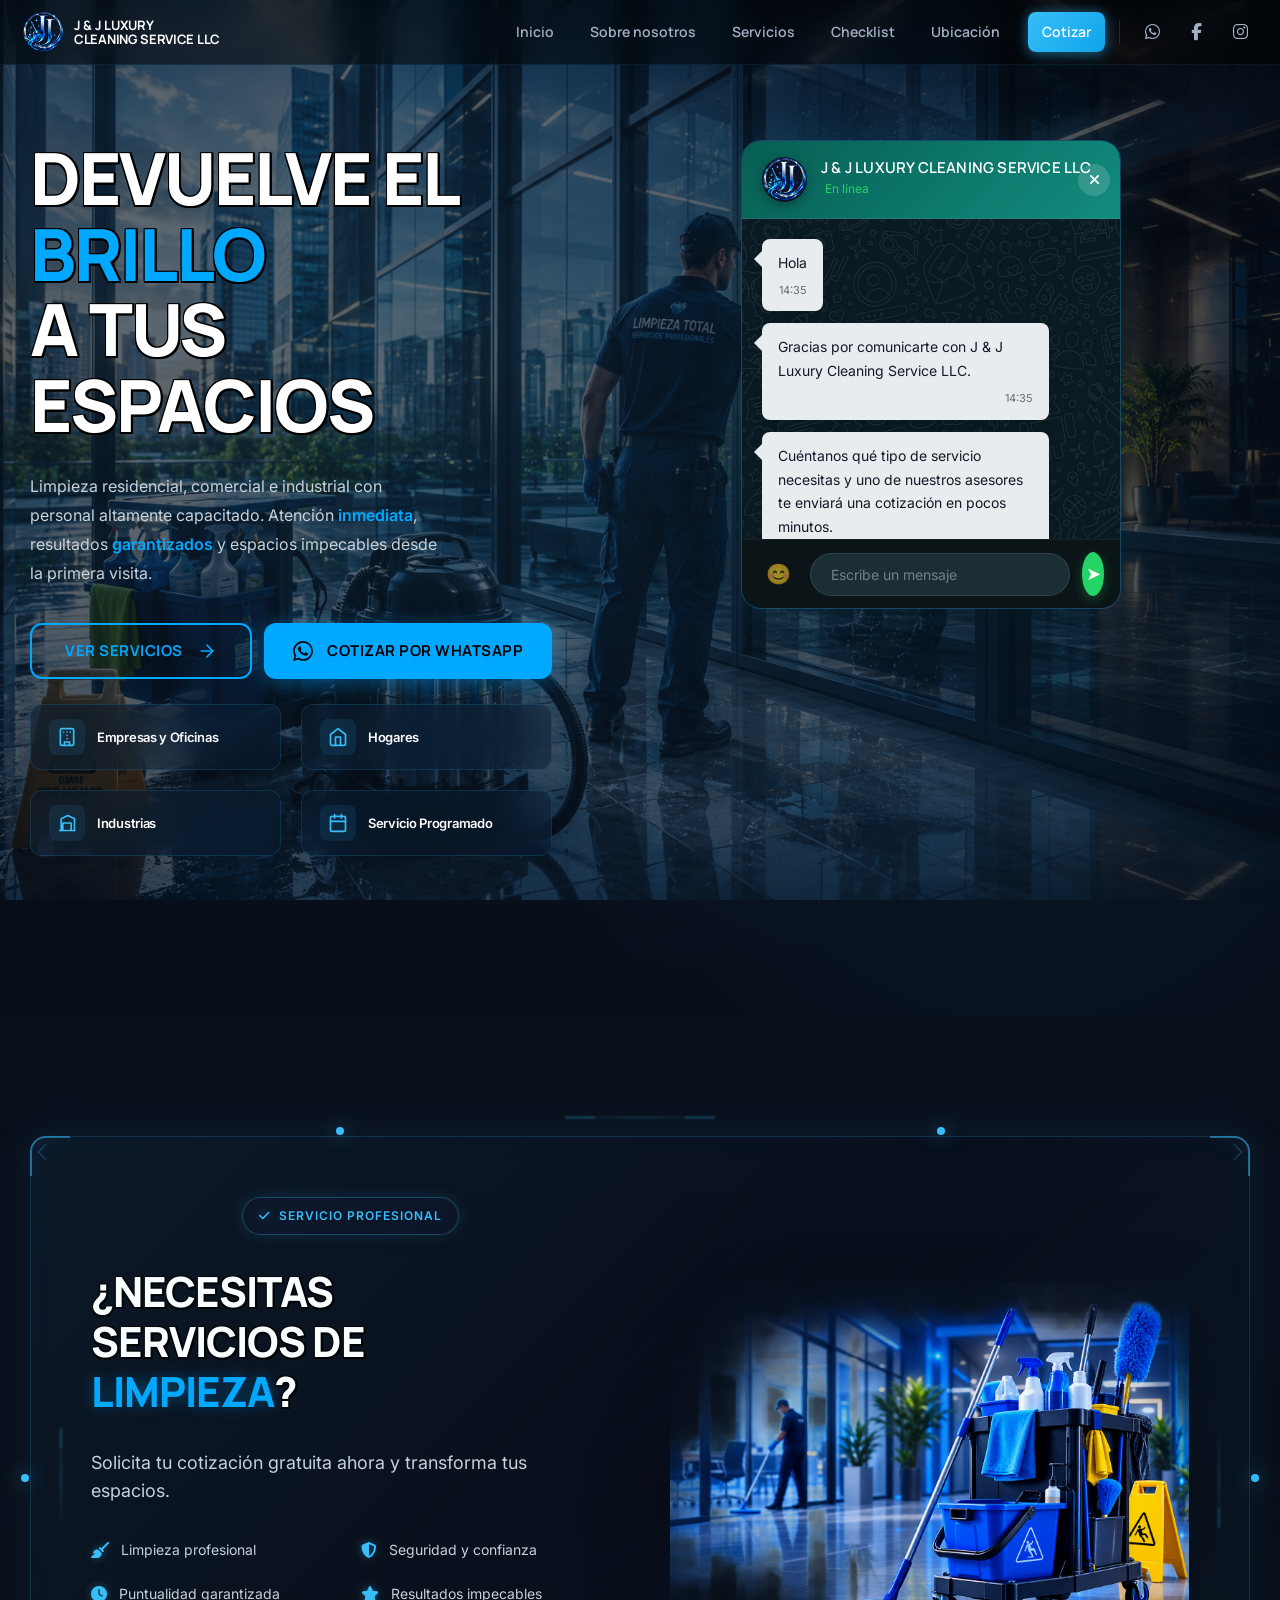
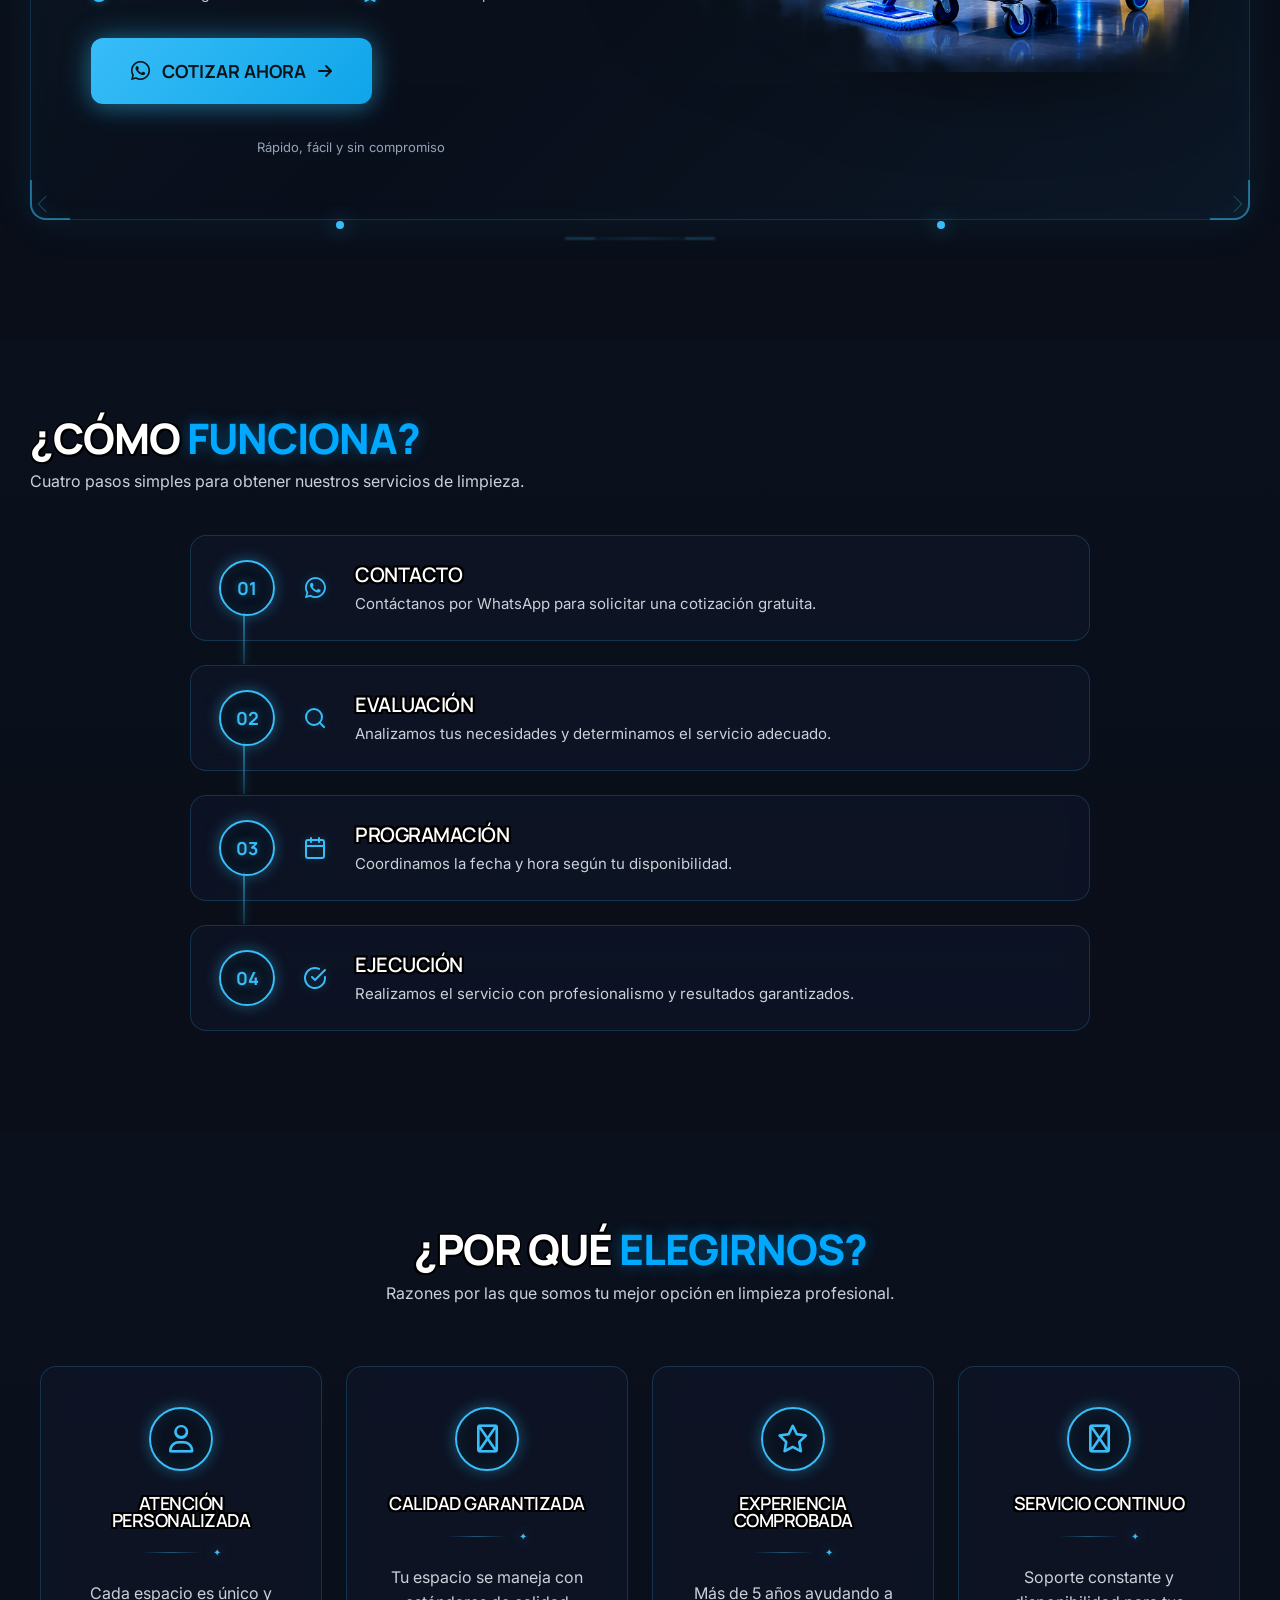
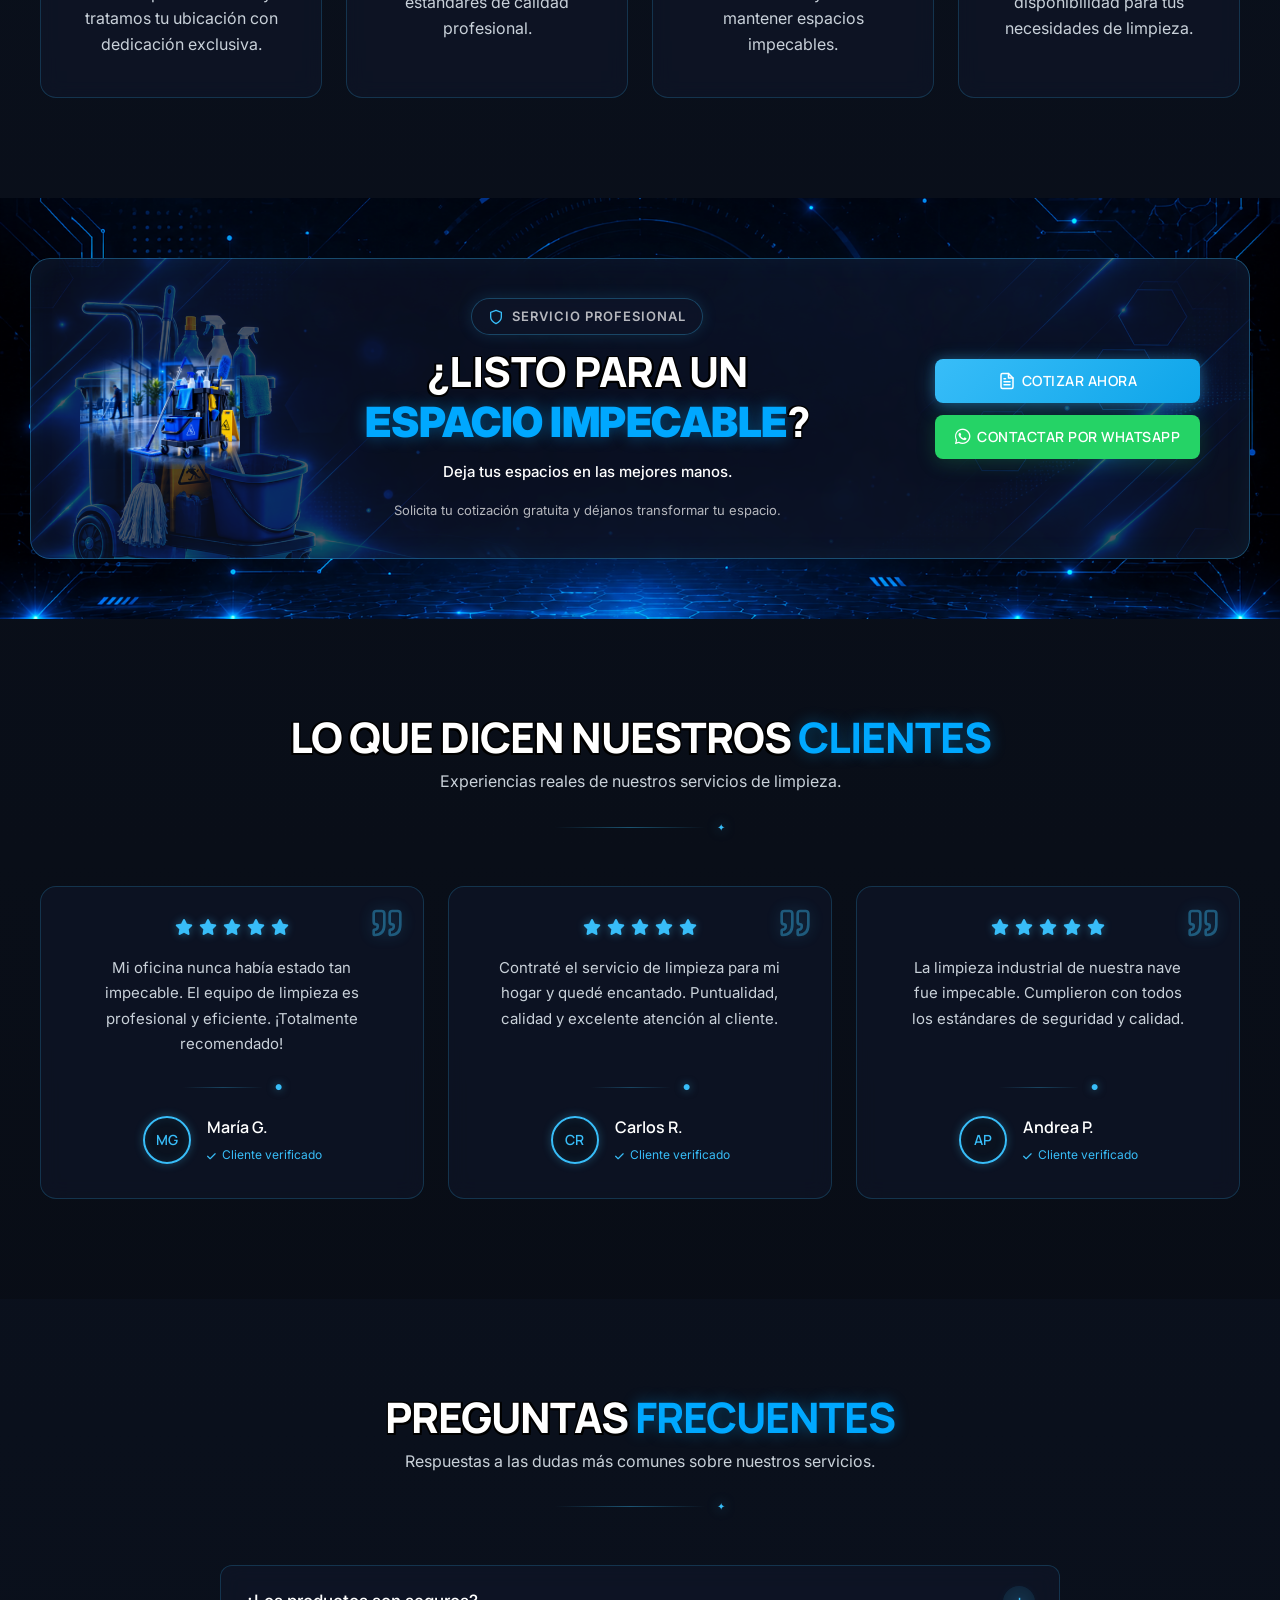
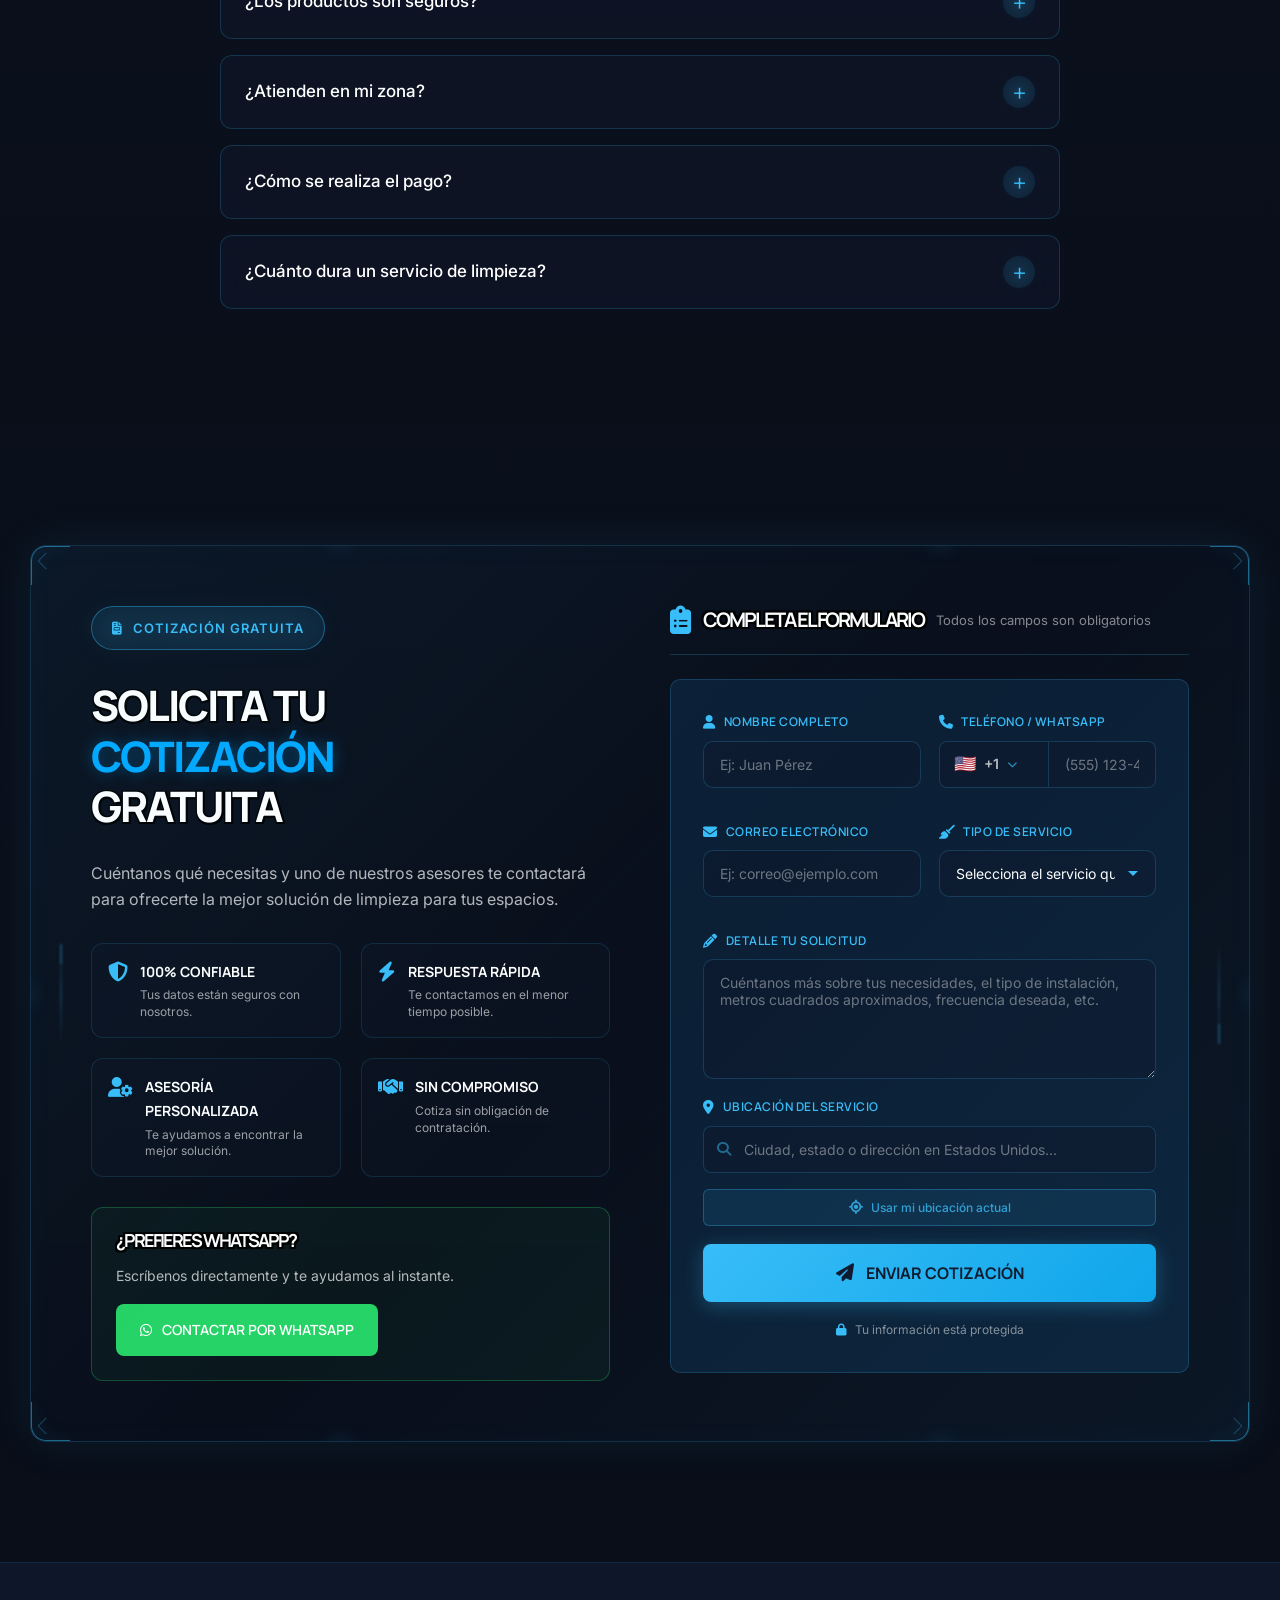
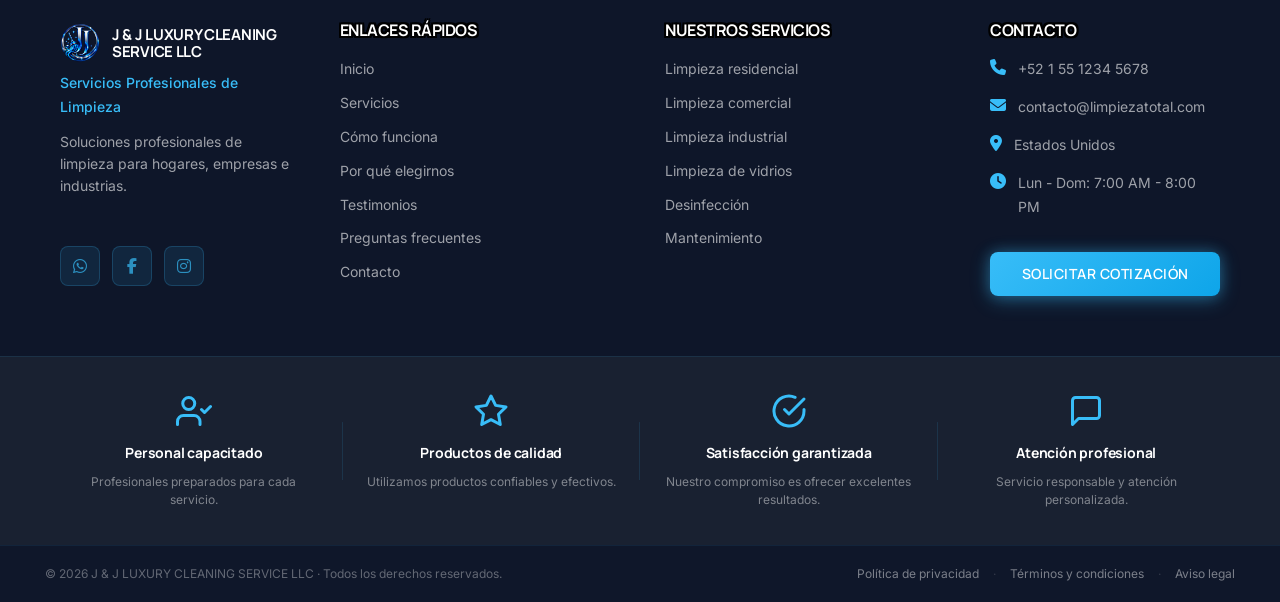
==== commit f57bdc9d: "ajustes semifinales" ====
--- a/index.html
+++ b/index.html
@@ -1079,8 +1079,8 @@
           <a href="servicios.html#mantenimiento"><i class="fa-solid fa-screwdriver-wrench"></i> Mantenimiento</a>
         </div>
       </div>
+      <a href="checklist.html" class="nav-link">Checklist</a>
       <a href="ubicacion.html" class="nav-link">Ubicación</a>
-      <a href="checklist.html" class="nav-link">Checklist</a>
       <a href="#contacto" class="nav-link nav-cta">Cotizar</a>
       <span class="nav-divider"></span>
       <a class="nav-social" href="https://wa.me/5215512345678" target="_blank" aria-label="WhatsApp"><i class="fa-brands fa-whatsapp"></i></a>
@@ -1126,8 +1126,8 @@
           <a href="servicios.html#desinfeccion"><i class="fa-solid fa-spray-can-sparkles"></i> Desinfección</a>
           <a href="servicios.html#mantenimiento"><i class="fa-solid fa-screwdriver-wrench"></i> Mantenimiento</a>
         </div>
+        <a href="checklist.html" class="menu-btn"><i class="fa-solid fa-clipboard-check"></i> CHECKLIST</a>
         <a href="ubicacion.html" class="menu-btn"><i class="fa-solid fa-location-dot"></i> UBICACIÓN</a>
-        <a href="checklist.html" class="menu-btn"><i class="fa-solid fa-clipboard-check"></i> CHECKLIST</a>
       </nav>
       <div class="mobile-menu-cta">
         <a href="#contacto" class="btn-cotizar-mobile"><i class="fa-brands fa-whatsapp"></i> COTIZAR AHORA</a>
--- a/styles.css
+++ b/styles.css
@@ -615,7 +615,7 @@
 .section-head h2 .accent{color:var(--blue);}
 .service-card h3 .accent{color:var(--blue);}
 .hero p.lead{font-size:16px;max-width:420px;margin-bottom:35px;color:var(--paper-dim);line-height:1.8;}
-.hero p.lead .highlight{color:var(--blue-bright);font-weight:600;}
+.hero p.lead .highlight{color:#00a8ff !important;font-weight:600 !important;}
 .hero-ctas{display:flex;gap:12px;margin-bottom:25px;align-items:center;min-height:56px;}
 .hero-ctas .btn{
   flex:1;
@@ -833,140 +833,353 @@
 @keyframes blink{50%{opacity:0;}}
 #typed-line{color:var(--paper);}
 
-/* SECTIONS */
-section{padding:90px 0;border-bottom:none !important;}
-section.hero{padding:120px 0 100px !important;margin-top:0 !important;min-height:100svh;min-height:100dvh;}
-section::before,
-section::after{
-  border:none !important;
-  box-shadow:none !important;
-}
-.section-head{
-  max-width:100%;
-  margin-bottom:40px;
-}
-.section-head h2{
-  margin-bottom:16px;
-  font-size:clamp(2rem,4vw,3rem);
-  line-height:1.1;
-  color:var(--paper);
-  text-shadow:0 2px 30px rgba(0,0,0,.3);
-  -webkit-text-stroke:1px rgba(0,0,0,.3);
-}
-.section-head h2 .accent{
-  color:var(--blue-bright);
-  text-shadow:0 2px 30px rgba(56,189,248,.3);
-}
-.section-head p{
-  font-size:14px;
-  color:var(--paper-dim);
-  max-width:400px;
-  line-height:1.8;
-}
-.section-head p .highlight{
-  color:var(--blue-bright);
-  font-weight:600;
-}
-.services-features{
-  display:grid;
-  grid-template-columns:1fr 1fr;
-  gap:16px;
-  margin-bottom:32px;
-}
-.feature-item{
-  display:flex;
-  align-items:center;
-  gap:12px;
-  font-size:13px;
-  color:var(--paper-dim);
-  font-weight:500;
-}
-.feature-icon{
-  width:32px;
-  height:32px;
-  border-radius:8px;
-  background:rgba(56,189,248,.1);
-  display:flex;
-  align-items:center;
-  justify-content:center;
-  color:var(--blue);
-}
-.feature-icon svg{
-  width:16px;
-  height:16px;
-}
-.services-ctas{
-  display:flex;
-  flex-direction:column;
-  gap:12px;
-}
-.services-ctas .btn{
-  width:100%;
-  justify-content:center;
-}
-
-/* PROBLEM */
-.problem-grid{display:grid;grid-template-columns:repeat(2,1fr);gap:24px;}
-@media (max-width:780px){.problem-grid{grid-template-columns:1fr;}}
-.problem-card{
-  background:var(--panel);border:1px solid var(--line);border-radius:10px;
-  padding:32px 28px;transition:border-color .2s,background .2s;
-}
-.problem-card:hover{border-color:var(--purple);background:var(--panel-2);}
-.problem-card .icon{
-  width:48px;height:48px;border-radius:10px;
-  background:rgba(107,33,168,.1);border:1px solid rgba(107,33,168,.2);
-  display:flex;align-items:center;justify-content:center;
-  font-size:24px;margin-bottom:18px;
-}
-.problem-card h3{font-size:18px;margin-bottom:10px;color:var(--paper);}
-.problem-card p{font-size:14px;color:var(--slate);}
-
-/* SERVICES */
-#servicios{
-  background-image:url('img/fondo_servicios.webp');
-  background-size:cover;
-  background-position:center bottom;
-  background-attachment:fixed;
-  position:relative;
-  overflow:hidden;
-}
-#servicios::before{
-  content:'';
-  position:absolute;
-  inset:0;
-  background:rgba(5,6,8,.5);
-  z-index:1;
-}
-#servicios .wrap{
-  position:relative;
-  z-index:2;
-}
-.services-layout{
-  display:grid;
-  grid-template-columns:0.35fr 0.65fr;
-  gap:40px;
-  align-items:start;
-}
-.services-left{
-  display:flex;
-  flex-direction:column;
-  gap:20px;
-}
-.services-right{
-  display:flex;
-  flex-direction:column;
+/* Hero de Servicios con Fondo de Video Adaptable */
+.services-hero {
+  position: relative !important;
+  width: 100% !important;
+  min-height: 100vh !important;
+  min-height: 100dvh !important;
+  display: flex !important;
+  flex-direction: column !important;
+  align-items: center !important;
+  justify-content: center !important;
+  padding: 100px 20px 40px 20px !important;
+  box-sizing: border-box !important;
+  overflow: hidden !important;
+}
+.services-hero .hero-video-bg {
+  position: absolute !important;
+  top: 50% !important;
+  left: 50% !important;
+  transform: translate(-50%, -50%) !important;
+  min-width: 100% !important;
+  min-height: 100% !important;
+  width: auto !important;
+  height: auto !important;
+  object-fit: cover !important;
+  z-index: 1 !important;
+  pointer-events: none !important;
+}
+.services-hero-overlay,
+.services-hero::before {
+  content: "" !important;
+  position: absolute !important;
+  top: 0 !important;
+  left: 0 !important;
+  width: 100% !important;
+  height: 100% !important;
+  background: rgba(0, 0, 0, 0.45) !important;
+  z-index: 2 !important;
+  pointer-events: none !important;
+}
+.services-hero-container {
+  position: relative !important;
+  z-index: 3 !important;
+  width: 100% !important;
+  max-width: 800px !important;
+  margin: 0 auto !important;
+  text-align: center !important;
+  display: flex !important;
+  flex-direction: column !important;
+  align-items: center !important;
+}
+.services-hero .hero-title {
+  color: #FFFFFF !important;
+  font-size: clamp(2.2rem, 4.5vw, 3.4rem) !important;
+  font-weight: 900 !important;
+  text-transform: uppercase !important;
+  letter-spacing: 1px !important;
+  margin-bottom: 12px !important;
+  text-shadow:
+    1.5px 1.5px 0 #000000,
+    -1.5px 1.5px 0 #000000,
+    1.5px -1.5px 0 #000000,
+    -1.5px -1.5px 0 #000000,
+    0px 1.5px 0 #000000,
+    0px -1.5px 0 #000000,
+    1.5px 0px 0 #000000,
+    -1.5px 0px 0 #000000 !important;
+  filter: none !important;
+  -webkit-text-stroke: 0px transparent !important;
+}
+.services-hero .hero-title .highlight-cyan {
+  color: #00A3FF !important;
+  text-shadow: 0 0 16px rgba(0, 163, 255, 0.45) !important;
+}
+.services-hero .hero-subtitle {
+  color: #CBD5E1 !important;
+  font-size: clamp(0.95rem, 1.6vw, 1.1rem) !important;
+  line-height: 1.55 !important;
+  max-width: 650px !important;
+  margin-bottom: 30px !important;
+}
+.services-hero .hero-subtitle .text-highlight {
+  color: #00A3FF !important;
+  font-weight: 600 !important;
+}
+.services-hero .features-grid {
+  display: grid !important;
+  grid-template-columns: repeat(2, minmax(0, 260px)) !important;
+  gap: 14px 18px !important;
+  justify-content: center !important;
+  width: 100% !important;
+  margin-bottom: 36px !important;
+}
+.services-hero .feature-card {
+  background: rgba(15, 23, 42, 0.45) !important;
+  border: 1px solid rgba(0, 163, 255, 0.25) !important;
+  backdrop-filter: blur(16px) !important;
+  -webkit-backdrop-filter: blur(16px) !important;
+  border-radius: 8px !important;
+  padding: 7px 12px !important;
+  display: flex !important;
+  align-items: center !important;
+  justify-content: flex-start !important;
+  gap: 8px !important;
+  color: #FFFFFF !important;
+  font-size: 0.78rem !important;
+  font-weight: 600 !important;
+  box-shadow: 0 4px 20px rgba(0, 0, 0, 0.3), 0 0 0 1px rgba(0, 163, 255, 0.1) !important;
+  transition: all 0.3s cubic-bezier(.4,0,.2,1) !important;
+}
+.services-hero .feature-card:hover {
+  background: rgba(15, 23, 42, 0.6) !important;
+  border-color: rgba(0, 163, 255, 0.5) !important;
+  transform: translateY(-2px) !important;
+  box-shadow: 0 6px 20px rgba(0, 163, 255, 0.2), 0 0 15px rgba(0, 163, 255, 0.15) !important;
+}
+.services-hero .feature-card .icon {
+  font-size: 1rem !important;
+  display: flex !important;
+  align-items: center !important;
+  justify-content: center !important;
+  width: 28px !important;
+  height: 28px !important;
+  background: rgba(0, 163, 255, 0.12) !important;
+  border-radius: 6px !important;
+  color: #00A3FF !important;
+  box-shadow: 0 0 8px rgba(0, 163, 255, 0.2) !important;
+}
+.services-hero .hero-buttons {
+  display: flex !important;
+  flex-direction: row !important;
+  gap: 16px !important;
+  justify-content: center !important;
+  align-items: center !important;
+  width: 100% !important;
+  max-width: 520px !important;
+}
+.services-hero .btn-primary-cyan {
+  background: #00A3FF !important;
+  color: #FFFFFF !important;
+  font-weight: 700 !important;
+  font-size: 0.88rem !important;
+  letter-spacing: 0.5px !important;
+  padding: 14px 28px !important;
+  border-radius: 8px !important;
+  text-decoration: none !important;
+  box-shadow: 0 0 16px rgba(0, 163, 255, 0.4) !important;
+  transition: all 0.3s ease !important;
+  white-space: nowrap !important;
+}
+.services-hero .btn-primary-cyan:hover {
+  background: #008AD6 !important;
+  transform: translateY(-2px) !important;
+  box-shadow: 0 0 24px rgba(0, 163, 255, 0.7) !important;
+}
+.services-hero .btn-secondary-outline {
+  background: rgba(10, 15, 30, 0.5) !important;
+  color: #FFFFFF !important;
+  font-weight: 700 !important;
+  font-size: 0.88rem !important;
+  letter-spacing: 0.5px !important;
+  padding: 13px 26px !important;
+  border-radius: 8px !important;
+  border: 1px solid rgba(255, 255, 255, 0.25) !important;
+  text-decoration: none !important;
+  backdrop-filter: blur(6px) !important;
+  transition: all 0.3s ease !important;
+  white-space: nowrap !important;
+}
+.services-hero .btn-secondary-outline:hover {
+  border-color: #00A3FF !important;
+  color: #00A3FF !important;
+  transform: translateY(-2px) !important;
+}
+/* =======================================================
+   RESPONSIVE MÓVIL PERFECTO - HERO DE SERVICIOS
+   ======================================================= */
+
+@media (max-width: 768px) {
+  .services-hero {
+    min-height: 100dvh !important;
+    height: auto !important;
+    padding: 150px 16px 40px 16px !important;
+    display: flex !important;
+    flex-direction: column !important;
+    justify-content: flex-start !important;
+    align-items: center !important;
+    box-sizing: border-box !important;
+  }
+  .services-hero-container {
+    width: 100% !important;
+    max-width: 400px !important;
+    margin: 0 auto !important;
+    display: flex !important;
+    flex-direction: column !important;
+    align-items: center !important;
+    justify-content: flex-start !important;
+    margin-top: 20px !important;
+  }
+  .services-hero .hero-title {
+    font-size: clamp(1.6rem, 7vw, 2.2rem) !important;
+    line-height: 1.2 !important;
+    margin-bottom: 12px !important;
+    word-break: break-word !important;
+  }
+  .services-hero .hero-subtitle {
+    font-size: clamp(0.85rem, 3.8vw, 0.98rem) !important;
+    line-height: 1.45 !important;
+    margin-bottom: 22px !important;
+    padding: 0 4px !important;
+  }
+  .services-hero .features-grid {
+    display: grid !important;
+    grid-template-columns: repeat(2, 1fr) !important;
+    gap: 8px 10px !important;
+    width: 100% !important;
+    margin-bottom: 26px !important;
+  }
+  .services-hero .feature-card {
+    padding: 8px 10px !important;
+    font-size: 0.75rem !important;
+    border-radius: 6px !important;
+    justify-content: center !important;
+    text-align: center !important;
+    white-space: normal !important;
+    word-break: break-word !important;
+    line-height: 1.3 !important;
+  }
+  .services-hero .feature-card .icon {
+    font-size: 0.9rem !important;
+  }
+  .services-hero .hero-buttons {
+    display: flex !important;
+    flex-direction: column !important;
+    width: 100% !important;
+    gap: 10px !important;
+  }
+  .services-hero .btn-primary-cyan,
+  .services-hero .btn-secondary-outline {
+    width: 100% !important;
+    padding: 12px 16px !important;
+    font-size: 0.82rem !important;
+    text-align: center !important;
+    box-sizing: border-box !important;
+    display: block !important;
+  }
+}
+
+@media (max-width: 400px) {
+  .services-hero .features-grid {
+    grid-template-columns: repeat(2, 1fr) !important;
+    gap: 6px 8px !important;
+  }
+  .services-hero .feature-card {
+    padding: 6px 8px !important;
+    font-size: 0.7rem !important;
+  }
+  .services-hero .feature-card .icon {
+    font-size: 0.85rem !important;
+  }
+}
+
+/* SECCIÓN INDEPENDIENTE DE TARJETAS (DEBAJO DEL HERO) */
+.services-grid-section {
+  width: 100% !important;
+  background-image: url('img/fondo_servicios.webp') !important;
+  background-color: #050b14 !important;
+  background-size: cover !important;
+  background-position: center center !important;
+  background-repeat: no-repeat !important;
+  background-attachment: fixed !important;
+  padding: 80px 20px !important;
+  border: none !important;
+  box-shadow: none !important;
+  border-radius: 0 !important;
+  position: relative;
+  overflow: visible;
+}
+.services-grid-section .services-cards-container,
+.services-grid-section .services-grid,
+.services-grid-section .services-container {
+  width: 100% !important;
+  max-width: 1200px !important;
+  margin: 0 auto !important;
+  background: transparent !important;
+  border: none !important;
+  box-shadow: none !important;
+  border-radius: 0 !important;
+  padding: 0 !important;
+  display: grid !important;
+  grid-template-columns: repeat(3, 1fr) !important;
+  gap: 28px !important;
+}
+.service-card {
+  position: relative !important;
+  z-index: 2 !important;
+}
+
+/* Ajustes responsivos para pantallas móviles */
+@media (max-width: 992px) {
+  .services-grid-section .services-cards-container,
+  .services-grid-section .services-grid {
+    grid-template-columns: repeat(2, 1fr) !important;
+  }
+}
+
+@media (max-width: 768px) {
+  .services-grid-section {
+    padding: 50px 16px !important;
+    background-attachment: scroll !important;
+  }
+  .services-grid-section .services-cards-container,
+  .services-grid-section .services-grid {
+    grid-template-columns: 1fr !important;
+    gap: 20px !important;
+  }
+}
+
+@media (max-width: 768px) {
+  .services-hero {
+    padding-top: 85px !important;
+    padding-bottom: 25px !important;
+    justify-content: space-between !important;
+  }
+  .services-hero .hero-title {
+    font-size: clamp(1.8rem, 6vw, 2.4rem) !important;
+    letter-spacing: 1px !important;
+  }
+  .services-hero .hero-ctas {
+    flex-direction: column !important;
+    gap: 10px !important;
+    max-width: 100% !important;
+  }
+  .services-hero .hero-cards {
+    grid-template-columns: 1fr 1fr !important;
+    gap: 12px !important;
+  }
+  .services-hero .hero-card {
+    padding: 10px 14px !important;
+    gap: 8px !important;
+  }
+  .services-hero .hero-card-text {
+    font-size: 11px !important;
+  }
 }
 /* ============================================
-   SERVICE CARDS - PREMIUM DESIGN
-   ============================================ */
-.services-grid{
-  display:grid;
-  grid-template-columns:repeat(3,1fr);
-  gap:24px;
-  width:100%;
-  align-items:stretch;
-}
+    SERVICE CARDS - PREMIUM DESIGN
+    ============================================ */
 .service-card{
   --card-accent:#38BDF8;
   --card-accent-rgb:56,189,248;
@@ -7984,14 +8197,50 @@
 }
 
 @media (max-width: 768px) {
+  .about-hero {
+    padding-top: 90px !important;
+    padding-bottom: 25px !important;
+  }
+  .sub-tag,
+  .section-subtitle-tag {
+    font-size: 0.75rem !important;
+    padding: 4px 12px !important;
+    margin-bottom: 10px !important;
+  }
   .main-hero-title {
-    font-size: 2.1rem !important;
+    font-size: clamp(1.4rem, 6vw, 2.1rem) !important;
+    line-height: 1.15 !important;
+    margin-bottom: 10px !important;
+  }
+  .hero-description {
+    font-size: clamp(0.8rem, 3.2vw, 0.95rem) !important;
+    line-height: 1.35 !important;
+    margin-bottom: 15px !important;
+    max-width: 95% !important;
   }
   .hero-stats-grid {
-     grid-template-columns: 1fr !important;
-     gap: 12px !important;
-   }
- }
+    display: flex !important;
+    flex-direction: column !important;
+    gap: 8px !important;
+    width: 100% !important;
+    max-width: 320px !important;
+  }
+  .stat-card {
+    padding: 8px 10px !important;
+    border-radius: 10px !important;
+  }
+  .stat-card strong {
+    font-size: 1.25rem !important;
+  }
+  .stat-card span {
+    font-size: 0.7rem !important;
+  }
+  .about-hero-container.single-column {
+    width: 100% !important;
+    max-width: 100% !important;
+    padding: 0 10px !important;
+  }
+}
 
 /* Estilo Global para Títulos Principales en Todas las Páginas */
 .main-hero-title,
@@ -8020,14 +8269,93 @@
    -1.5px 0px 0 #000000 !important;
 }
 
-.main-hero-title .highlight,
+.checklist-hero .hero-title,
+.checklist-hero h1,
+.checklist-hero h2 {
+  color: #FFFFFF !important;
+  font-weight: 900 !important;
+  font-size: clamp(2.2rem,5vw,3.5rem) !important;
+  line-height: 1.15 !important;
+  letter-spacing: 1.5px !important;
+  margin-bottom: 16px !important;
+  -webkit-text-stroke: 0px transparent !important;
+  text-shadow: none !important;
+  filter: none !important;
+}
+
+/* General .highlight - dark text for body content */
+.highlight {
+  color: #111827 !important;
+  filter: none !important;
+  -webkit-text-stroke: 0px transparent !important;
+}
+
+/* Section and hero title highlights - blue */
 .hero-title .highlight,
 .section-title .highlight,
-.title-page .highlight,
-.highlight {
+.title-page .highlight {
   color: #00a8ff !important;
   filter: none !important;
   -webkit-text-stroke: 0px transparent !important;
+  text-shadow: 0 0 15px rgba(0,168,255,0.4) !important;
+}
+
+/* Corrección de tipografía uniforme para el título del Banner CTA en index y servicios */
+.cta-banner .hero-title,
+.cta-banner h2,
+.cta-section h2,
+.cta-content h2,
+.cta-title {
+  color: #ffffff !important;
+  font-weight: 900 !important;
+  text-transform: uppercase !important;
+  line-height: 1.2 !important;
+  font-size: clamp(1.8rem, 4vw, 2.6rem) !important;
+  text-shadow: 
+    1.5px 1.5px 0 #000000,
+   -1.5px 1.5px 0 #000000,
+    1.5px -1.5px 0 #000000,
+   -1.5px -1.5px 0 #000000 !important;
+}
+
+/* Forzar que las palabras resaltadas tengan EXACTAMENTE el mismo tamaño y estilo */
+.cta-banner .hero-title span,
+.cta-banner h2 span,
+.cta-section h2 span,
+.cta-content h2 span,
+.cta-title span,
+.cta-banner .hero-title .highlight,
+.cta-banner h2 .highlight,
+.cta-section h2 .highlight,
+.cta-content h2 .highlight {
+  color: #00a8ff !important;
+  font-size: inherit !important;
+  font-weight: inherit !important;
+  line-height: inherit !important;
+  letter-spacing: inherit !important;
+  display: inline !important;
+  vertical-align: baseline !important;
+}
+
+/* Section head paragraph highlights - blue */
+.section-head p .highlight {
+  color: #00a8ff !important;
+  font-weight: 600 !important;
+}
+
+/* Main hero title highlight - blue, must not be overridden by global .highlight */
+.main-hero-title .highlight {
+  color: #00a8ff !important;
+  filter: none !important;
+  -webkit-text-stroke: 0px transparent !important;
+}
+
+/* Checklist hero highlight override - must come after global .highlight */
+.checklist-hero .main-hero-title .highlight {
+  color: #00a8ff !important;
+  -webkit-text-stroke: 0px transparent !important;
+  text-shadow: 0 0 15px rgba(0,168,255,0.4) !important;
+  filter: none !important;
 }
 
 .sub-tag,
@@ -8046,10 +8374,20 @@
   box-shadow: 0 4px 10px rgba(0, 0, 0, 0.3) !important;
 }
 
-/* Checklist Hero - Eliminar recuadro, texto sobre video */
+/* Checklist Hero - Overlay */
+.checklist-hero .hero-overlay,
+.hero-overlay {
+  display: block !important;
+  background: rgba(0, 0, 0, 0.15) !important;
+  z-index: 1 !important;
+  pointer-events: none !important;
+}
+
 .checklist-hero .hero-content-box,
 .checklist-hero .hero-card,
 .hero-content-box {
+  position: relative !important;
+  z-index: 3 !important;
   background: transparent !important;
   backdrop-filter: none !important;
   -webkit-backdrop-filter: none !important;
@@ -8061,50 +8399,71 @@
   text-align: center !important;
 }
 
+.checklist-hero .hero-title,
+.checklist-hero h1,
+.checklist-hero h2 {
+  color: #FFFFFF !important;
+  font-weight: 900 !important;
+  font-size: clamp(2.2rem,5vw,3.5rem) !important;
+  line-height: 1.15 !important;
+  letter-spacing: 1.5px !important;
+  margin-bottom: 16px !important;
+  text-shadow: none !important;
+  -webkit-text-stroke: 0px transparent !important;
+  filter: none !important;
+}
+
+.checklist-hero .hero-lead,
+.checklist-hero .hero-checklist-text,
 .checklist-hero p,
 .checklist-hero .hero-subtitle,
-.checklist-hero .hero-description,
-.checklist-hero .hero-lead,
-.checklist-hero .hero-checklist-text {
-  color: #111827 !important;
+.checklist-hero .hero-description {
+  color: #FFFFFF !important;
   font-weight: 700 !important;
-  font-size: 1.1rem !important;
-  line-height: 1.6 !important;
+  font-size: clamp(0.9rem,2.5vw,1.1rem) !important;
+  line-height: 1.55 !important;
   max-width: 750px !important;
-  margin: 15px auto 30px auto !important;
-  text-shadow:
-    0.5px 0.5px 0 #ffffff,
-   -0.5px 0.5px 0 #ffffff,
-    0.5px -0.5px 0 #ffffff,
-   -0.5px -0.5px 0 #ffffff,
-    0px 0.5px 0 #ffffff,
-    0px -0.5px 0 #ffffff,
-    0.5px 0px 0 #ffffff,
-   -0.5px 0px 0 #ffffff !important;
+  margin: 14px auto 25px auto !important;
+  text-shadow: none !important;
+  -webkit-text-stroke: 0px transparent !important;
+  filter: none !important;
 }
 
 .checklist-hero .hero-secondary,
 .checklist-hero .hero-buttons a:last-child {
+  background: rgba(128, 128, 128, 0.3) !important;
+  color: #ffffff !important;
+  border: 1px solid rgba(255, 255, 255, 0.2) !important;
+  padding: 14px 24px !important;
+  border-radius: 8px !important;
+  font-weight: 700 !important;
+  font-size: 14px !important;
+  letter-spacing: 0.5px !important;
+  text-transform: uppercase !important;
+  backdrop-filter: blur(8px) !important;
+  -webkit-backdrop-filter: blur(8px) !important;
+  box-shadow: 0 4px 12px rgba(0, 0, 0, 0.25) !important;
+  transition: all 0.3s ease !important;
+}
+
+.checklist-hero .hero-secondary:hover,
+.checklist-hero .hero-buttons a:last-child:hover {
+  background: rgba(128, 128, 128, 0.5) !important;
+}
+
+.checklist-hero .hero-secondary:hover,
+.checklist-hero .hero-buttons a:last-child:hover {
   background: rgba(17, 24, 39, 0.85) !important;
   color: #ffffff !important;
-  border: 1px solid rgba(255, 255, 255, 0.4) !important;
-  padding: 12px 24px !important;
-  border-radius: 8px !important;
-  font-weight: 700 !important;
-  font-size: 0.95rem !important;
-  letter-spacing: 0.5px !important;
-  text-transform: uppercase !important;
-  backdrop-filter: blur(5px) !important;
-  box-shadow: 0 4px 12px rgba(0, 0, 0, 0.3) !important;
-  transition: all 0.3s ease !important;
+  border-color: rgba(255, 255, 255, 0.2) !important;
 }
 
 .checklist-hero .hero-secondary:hover,
 .checklist-hero .hero-buttons a:last-child:hover {
-  background: #00a8ff !important;
-  color: #ffffff !important;
-  border-color: #00a8ff !important;
-  box-shadow: 0 6px 18px rgba(0, 168, 255, 0.4) !important;
+  background: #FFFFFF !important;
+  color: #000000 !important;
+  border-color: #FFFFFF !important;
+  box-shadow: 0 6px 20px rgba(255, 255, 255, 0.3) !important;
 }
 
 .checklist-hero .hero-buttons,
@@ -8115,3 +8474,290 @@
   gap: 15px !important;
   margin-top: 25px !important;
 }
+
+/* Contenedor principal Hero */
+.about-hero {
+  position: relative !important;
+  width: 100% !important;
+  min-height: 100vh !important;
+  min-height: 100dvh !important;
+  display: flex !important;
+  align-items: center !important;
+  justify-content: center !important;
+  padding: 90px 16px 30px 16px !important;
+  box-sizing: border-box !important;
+  overflow: hidden !important;
+}
+
+/* Video a pantalla completa de borde a borde */
+.about-hero video,
+.about-hero .hero-video,
+#hero-video {
+  position: absolute !important;
+  top: 50% !important;
+  left: 50% !important;
+  transform: translate(-50%, -50%) !important;
+  min-width: 100% !important;
+  min-height: 100% !important;
+  width: 100% !important;
+  height: 100% !important;
+  object-fit: cover !important;
+  z-index: 1 !important;
+  pointer-events: none !important;
+}
+
+/* Capa blanca semitransparente sobre el video del Hero */
+.about-hero::before,
+.about-hero-overlay {
+  display: block !important;
+  content: "" !important;
+  position: absolute !important;
+  top: 0 !important;
+  left: 0 !important;
+  width: 100% !important;
+  height: 100% !important;
+  background: rgba(255, 255, 255, 0.35) !important;
+  z-index: 2 !important;
+  pointer-events: none !important;
+}
+
+/* Contenido sobre el video original */
+.about-hero-container {
+  position: relative !important;
+  z-index: 2 !important;
+  width: 100% !important;
+  max-width: 800px !important;
+  margin: 0 auto !important;
+  text-align: center !important;
+}
+
+/* Quitar sombra y resplandor oscuro del subtítulo/descripción */
+.hero-description,
+.about-hero p,
+.about-hero-text p {
+  text-shadow: none !important;
+  filter: none !important;
+  -webkit-text-stroke: 0px transparent !important;
+  color: #111827 !important;
+}
+
+/* Video background hero with semi-transparent white overlay */
+.checklist-hero,
+#checklist-hero {
+  position: relative !important;
+  width: 100% !important;
+  height: 100vh !important;
+  height: 100dvh !important;
+  display: flex !important;
+  align-items: center !important;
+  justify-content: center !important;
+  padding: 60px 16px 20px 16px !important;
+  box-sizing: border-box !important;
+  overflow: hidden !important;
+}
+
+/* Video a pantalla completa */
+.checklist-hero video,
+.checklist-hero .hero-video {
+  position: absolute !important;
+  top: 50% !important;
+  left: 50% !important;
+  transform: translate(-50%, -50%) !important;
+  min-width: 100% !important;
+  min-height: 100% !important;
+  width: 100% !important;
+  height: 100% !important;
+  object-fit: cover !important;
+  z-index: 1 !important;
+}
+
+/* Semi-transparent black overlay */
+.checklist-hero::before,
+.checklist-hero-overlay {
+  display: block !important;
+  content: "" !important;
+  position: absolute !important;
+  top: 0 !important;
+  left: 0 !important;
+  width: 100% !important;
+  height: 100% !important;
+  background: rgba(0, 0, 0, 0.15) !important;
+  z-index: 1 !important;
+  pointer-events: none !important;
+}
+
+.hero-overlay {
+  display: block !important;
+  background: rgba(0, 0, 0, 0.15) !important;
+  z-index: 1 !important;
+  pointer-events: none !important;
+}
+
+/* Contenido centrado */
+.checklist-hero-container,
+.checklist-hero .hero-content {
+  position: relative !important;
+  z-index: 3 !important;
+  width: 100% !important;
+  max-width: 800px !important;
+  margin: 0 auto !important;
+  text-align: center !important;
+}
+
+/* Restablecer tamaño del título según el diseño global */
+.checklist-hero h1,
+.checklist-hero .main-hero-title,
+.checklist-hero .hero-title {
+  font-size: clamp(2.2rem, 5vw, 3.5rem) !important;
+  line-height: 1.15 !important;
+  margin-bottom: 16px !important;
+}
+
+/* Subtítulo completamente negro sólido sin sombras ni bordes */
+.checklist-hero p,
+.checklist-hero .hero-subtitle,
+.checklist-hero .hero-description {
+  color: #111827 !important;
+  font-weight: 700 !important;
+  font-size: clamp(0.9rem, 2.5vw, 1.1rem) !important;
+  line-height: 1.55 !important;
+  max-width: 750px !important;
+  margin: 14px auto 25px auto !important;
+  text-shadow: none !important;
+  filter: none !important;
+  -webkit-text-stroke: 0px transparent !important;
+}
+
+/* Contenedor de botones */
+.checklist-hero .hero-buttons,
+.checklist-hero .cta-buttons {
+  display: flex !important;
+  justify-content: center !important;
+  align-items: center !important;
+  gap: 12px !important;
+}
+
+/* Botón Primario (COTIZAR): Azul oscuro potente */
+.checklist-hero .btn-primary,
+.checklist-hero .hero-buttons a:first-child {
+  background: #0077cc !important;
+  color: #ffffff !important;
+  font-weight: 800 !important;
+  font-size: 0.9rem !important;
+  padding: 12px 24px !important;
+  border-radius: 8px !important;
+  text-transform: uppercase !important;
+  border: none !important;
+  box-shadow: 0 4px 14px rgba(0, 119, 204, 0.4) !important;
+}
+
+/* Botón Secundario (VER LA LISTA DE VERIFICACIÓN): Negro semitransparente */
+.checklist-hero .btn-secondary,
+.checklist-hero a.btn-outline,
+.checklist-hero .hero-buttons a:last-child {
+  background: rgba(17, 24, 39, 0.6) !important;
+  color: #ffffff !important;
+  font-weight: 800 !important;
+  font-size: 0.9rem !important;
+  padding: 12px 24px !important;
+  border-radius: 8px !important;
+  text-transform: uppercase !important;
+  border: 1px solid rgba(255, 255, 255, 0.2) !important;
+  backdrop-filter: blur(8px) !important;
+  -webkit-backdrop-filter: blur(8px) !important;
+  box-shadow: 0 4px 12px rgba(0, 0, 0, 0.25) !important;
+  transition: all 0.3s ease !important;
+}
+
+.checklist-hero .btn-secondary:hover,
+.checklist-hero a.btn-outline:hover,
+.checklist-hero .hero-buttons a:last-child:hover {
+  background: rgba(17, 24, 39, 0.85) !important;
+}
+
+/* Reducción proporcional en celulares manteniendo el tamaño amplio */
+@media (max-width: 768px) {
+  .checklist-hero,
+  #checklist-hero {
+    padding-top: 90px !important;
+    padding-bottom: 20px !important;
+  }
+
+  .checklist-hero h1,
+  .checklist-hero .main-hero-title,
+  .checklist-hero .hero-title {
+    font-size: clamp(1.8rem, 7vw, 2.4rem) !important;
+    margin-bottom: 12px !important;
+  }
+
+  .checklist-hero .hero-buttons {
+    flex-direction: column !important;
+    gap: 10px !important;
+    width: 100% !important;
+    max-width: 280px !important;
+    margin: 0 auto !important;
+  }
+
+  .checklist-hero .hero-buttons a {
+    width: 100% !important;
+    padding: 10px 16px !important;
+    text-align: center !important;
+  }
+}
+
+/* =======================================================
+   ELIMINAR RECUADRO EN EL CONTENEDOR DE TARJETAS
+   ======================================================= */
+
+/* 1. Reset del recuadro o caja externa de la sección */
+.services-grid-section,
+.services-section-wrapper,
+.services-container-box {
+  border: none !important;
+  box-shadow: none !important;
+  padding: 80px 20px !important;
+  width: 100% !important;
+  background-image: url('img/fondo_servicios.webp') !important;
+  background-color: #050b14 !important;
+  background-size: cover !important;
+  background-position: center center !important;
+  background-repeat: no-repeat !important;
+  background-attachment: fixed !important;
+}
+
+/* 2. Disposición directa de las tarjetas flotando en la sección */
+.services-cards-container,
+.services-grid {
+  display: grid !important;
+  grid-template-columns: repeat(3, 1fr) !important;
+  gap: 28px !important;
+  background: transparent !important;
+  border: none !important;
+  padding: 0 !important;
+  max-width: 1200px !important;
+  margin: 0 auto !important;
+}
+
+/* 3. Mantenimiento del estilo de las tarjetas individuales */
+.service-card {
+  position: relative !important;
+  z-index: 2 !important;
+}
+
+/* 4. Responsive para pantallas medianas y móviles */
+@media (max-width: 992px) {
+  .services-cards-container,
+  .services-grid {
+    grid-template-columns: repeat(2, 1fr) !important;
+  }
+}
+
+@media (max-width: 768px) {
+  .services-cards-container,
+  .services-grid {
+    grid-template-columns: 1fr !important;
+    gap: 20px !important;
+  }
+}
+
+
